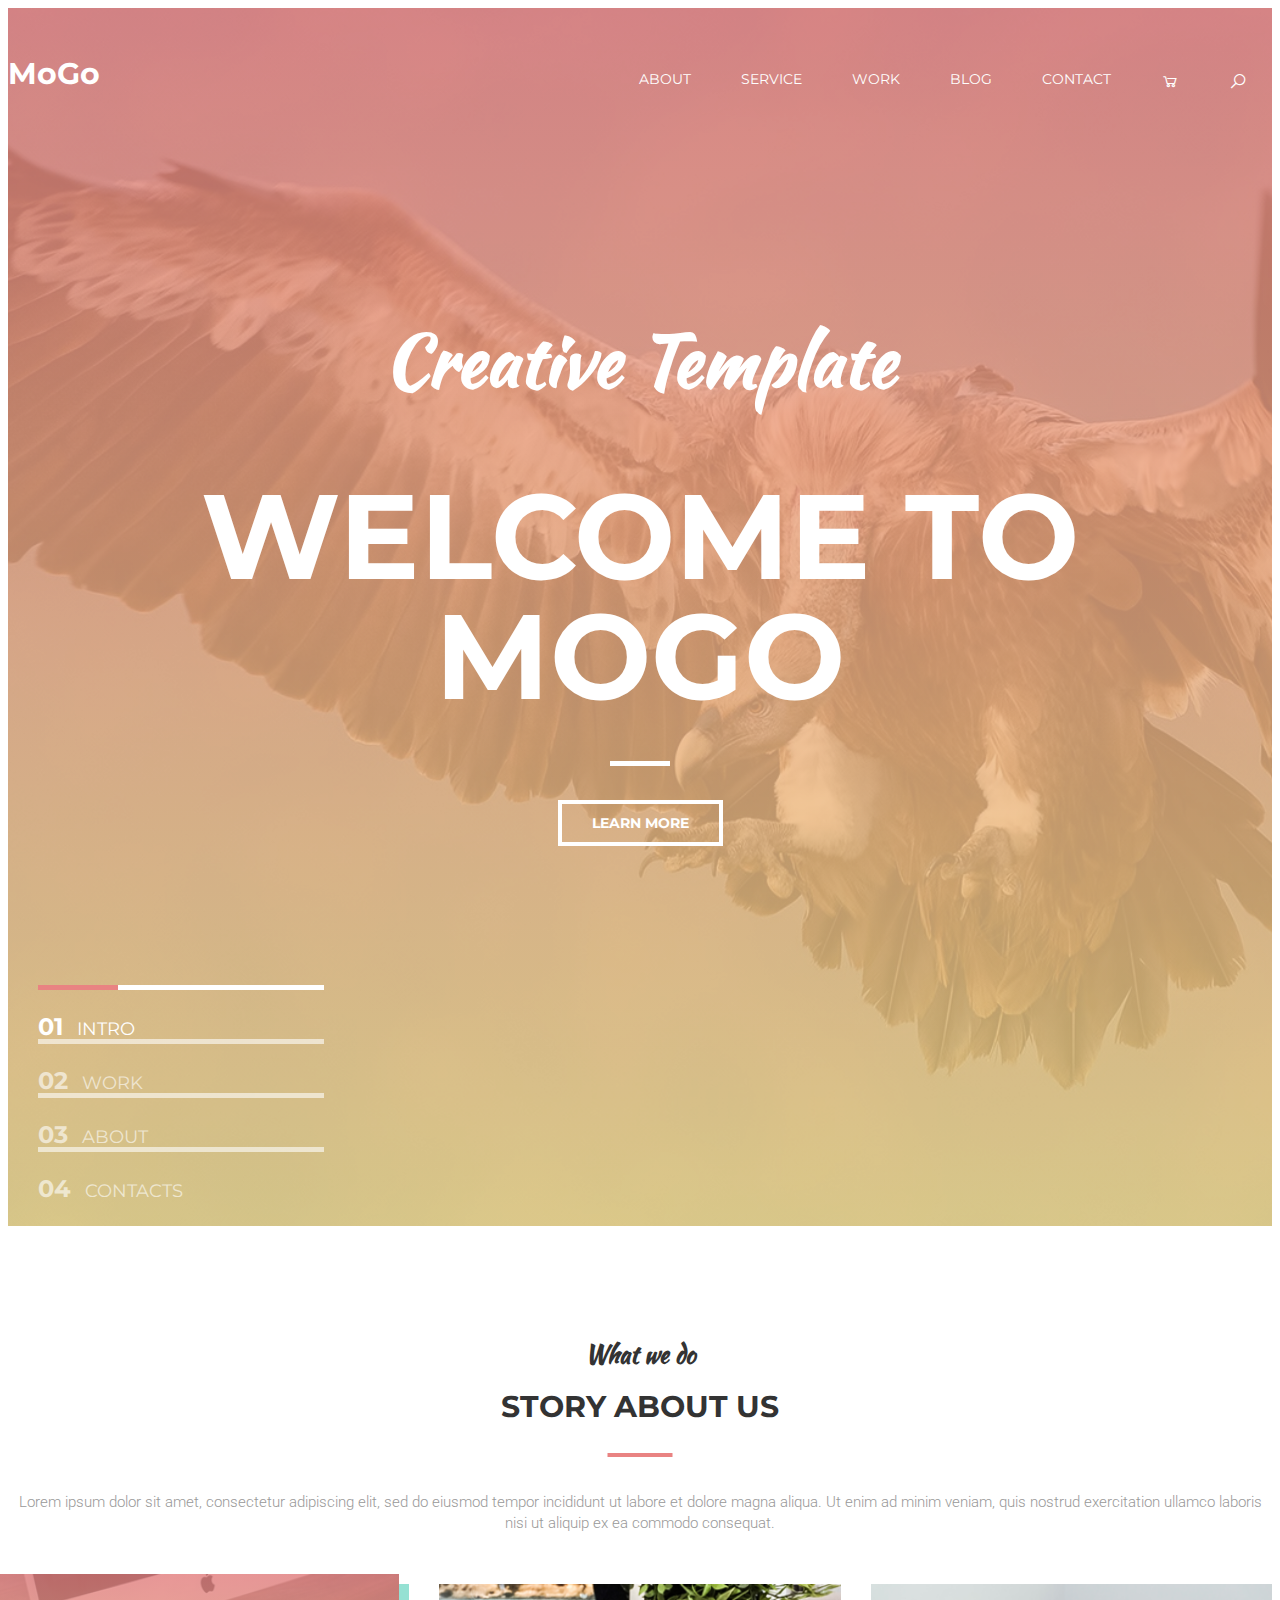
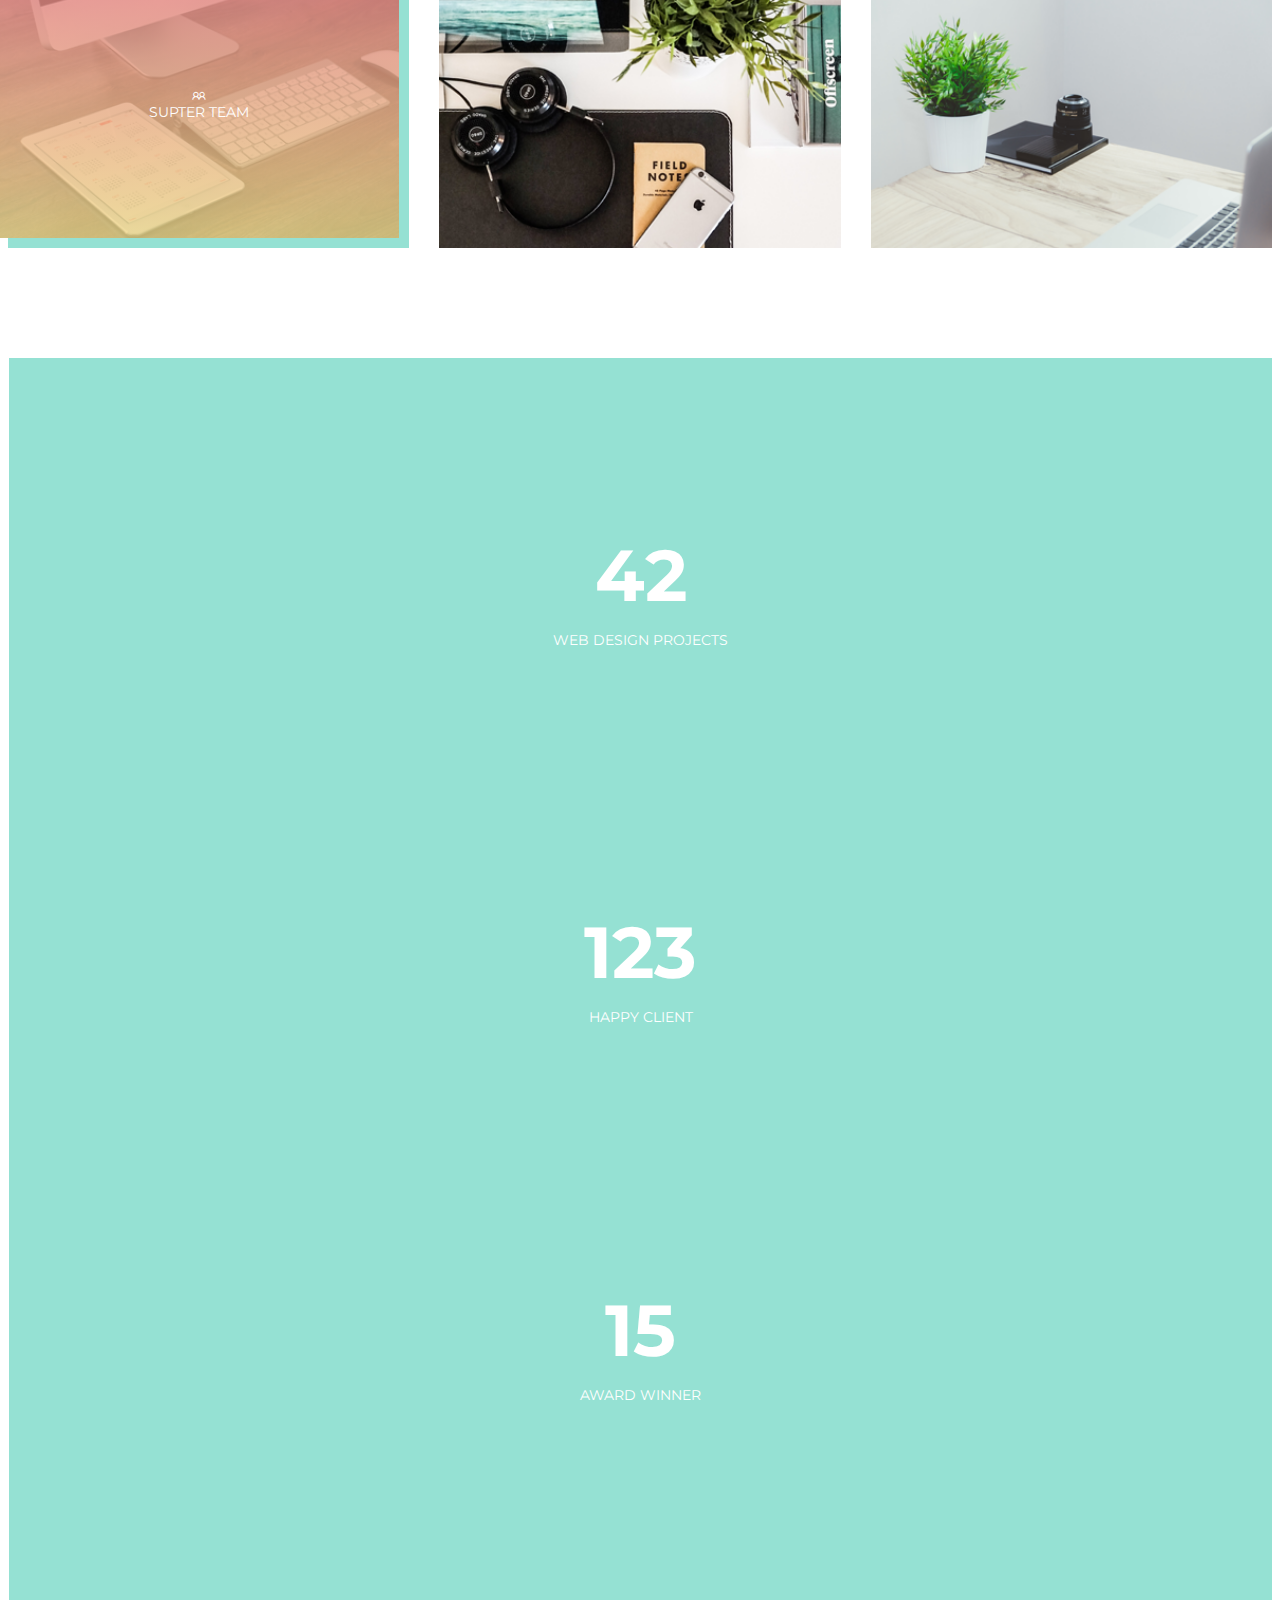
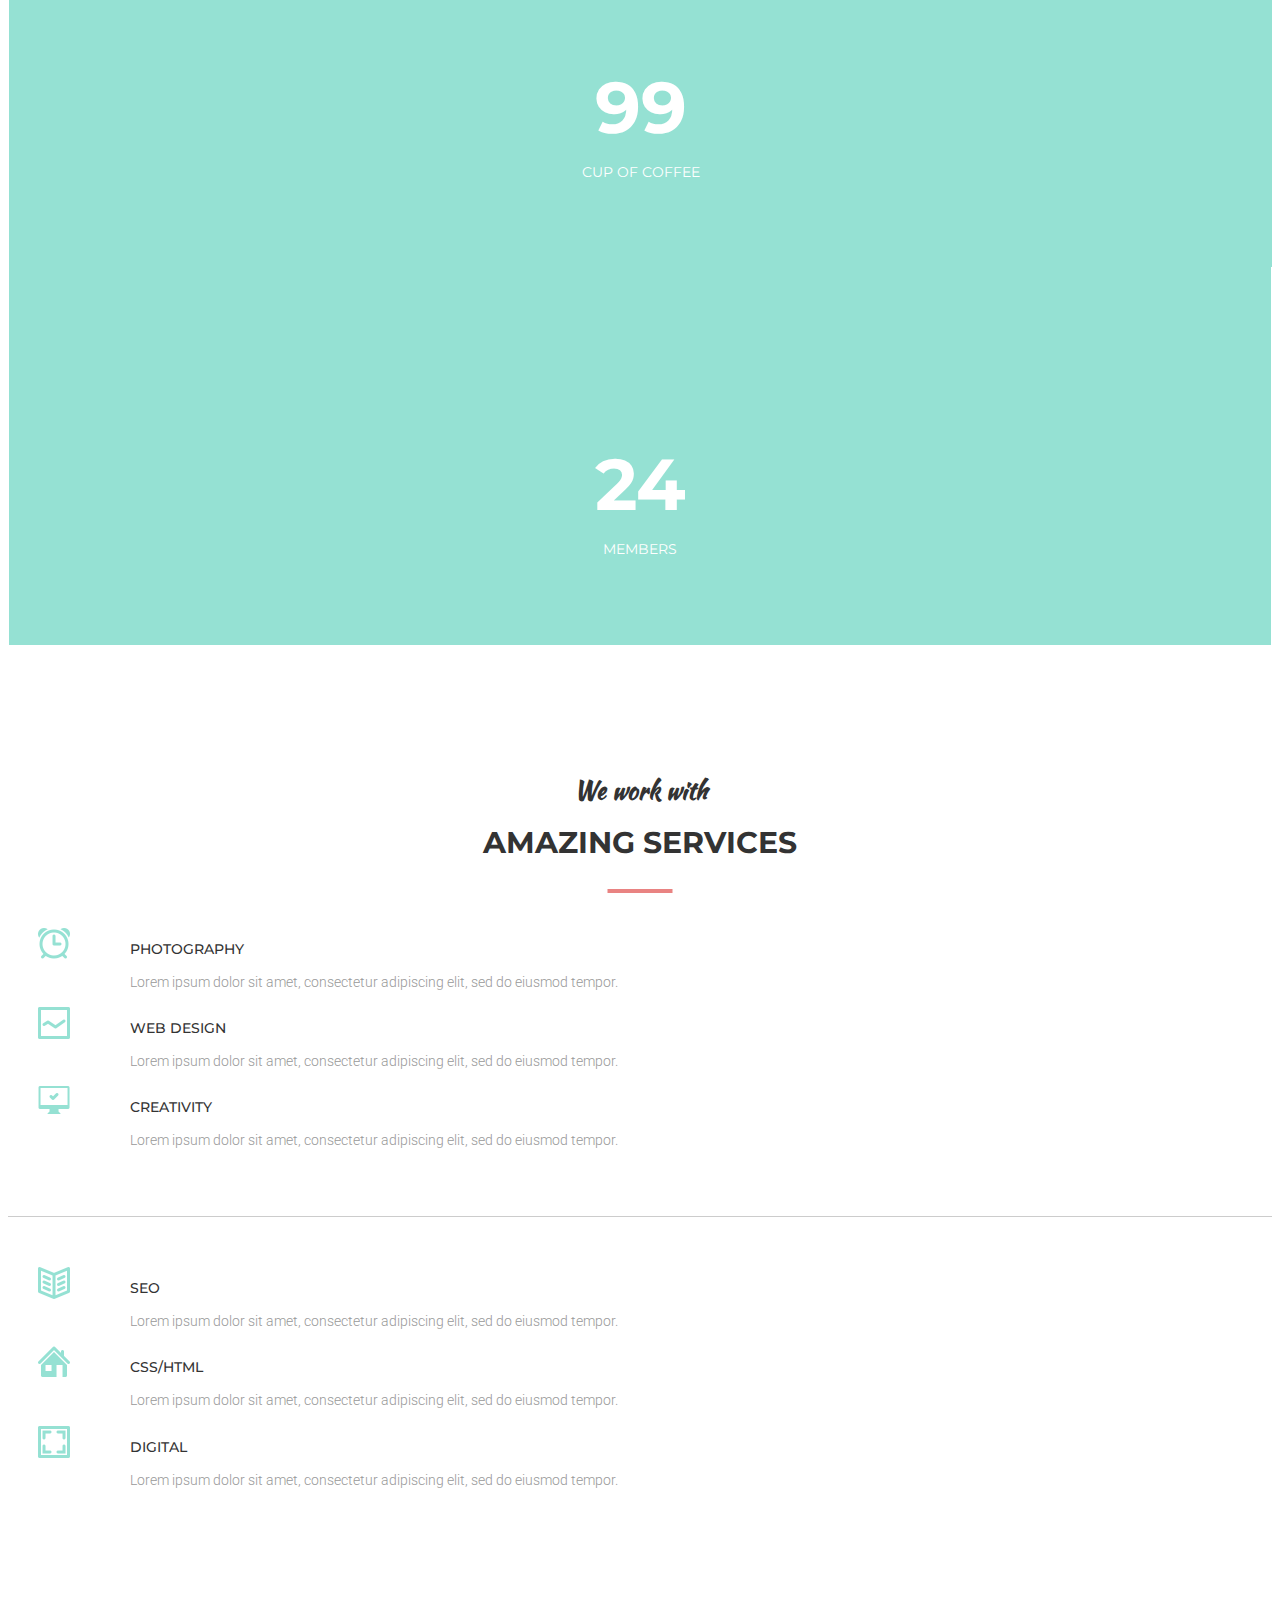
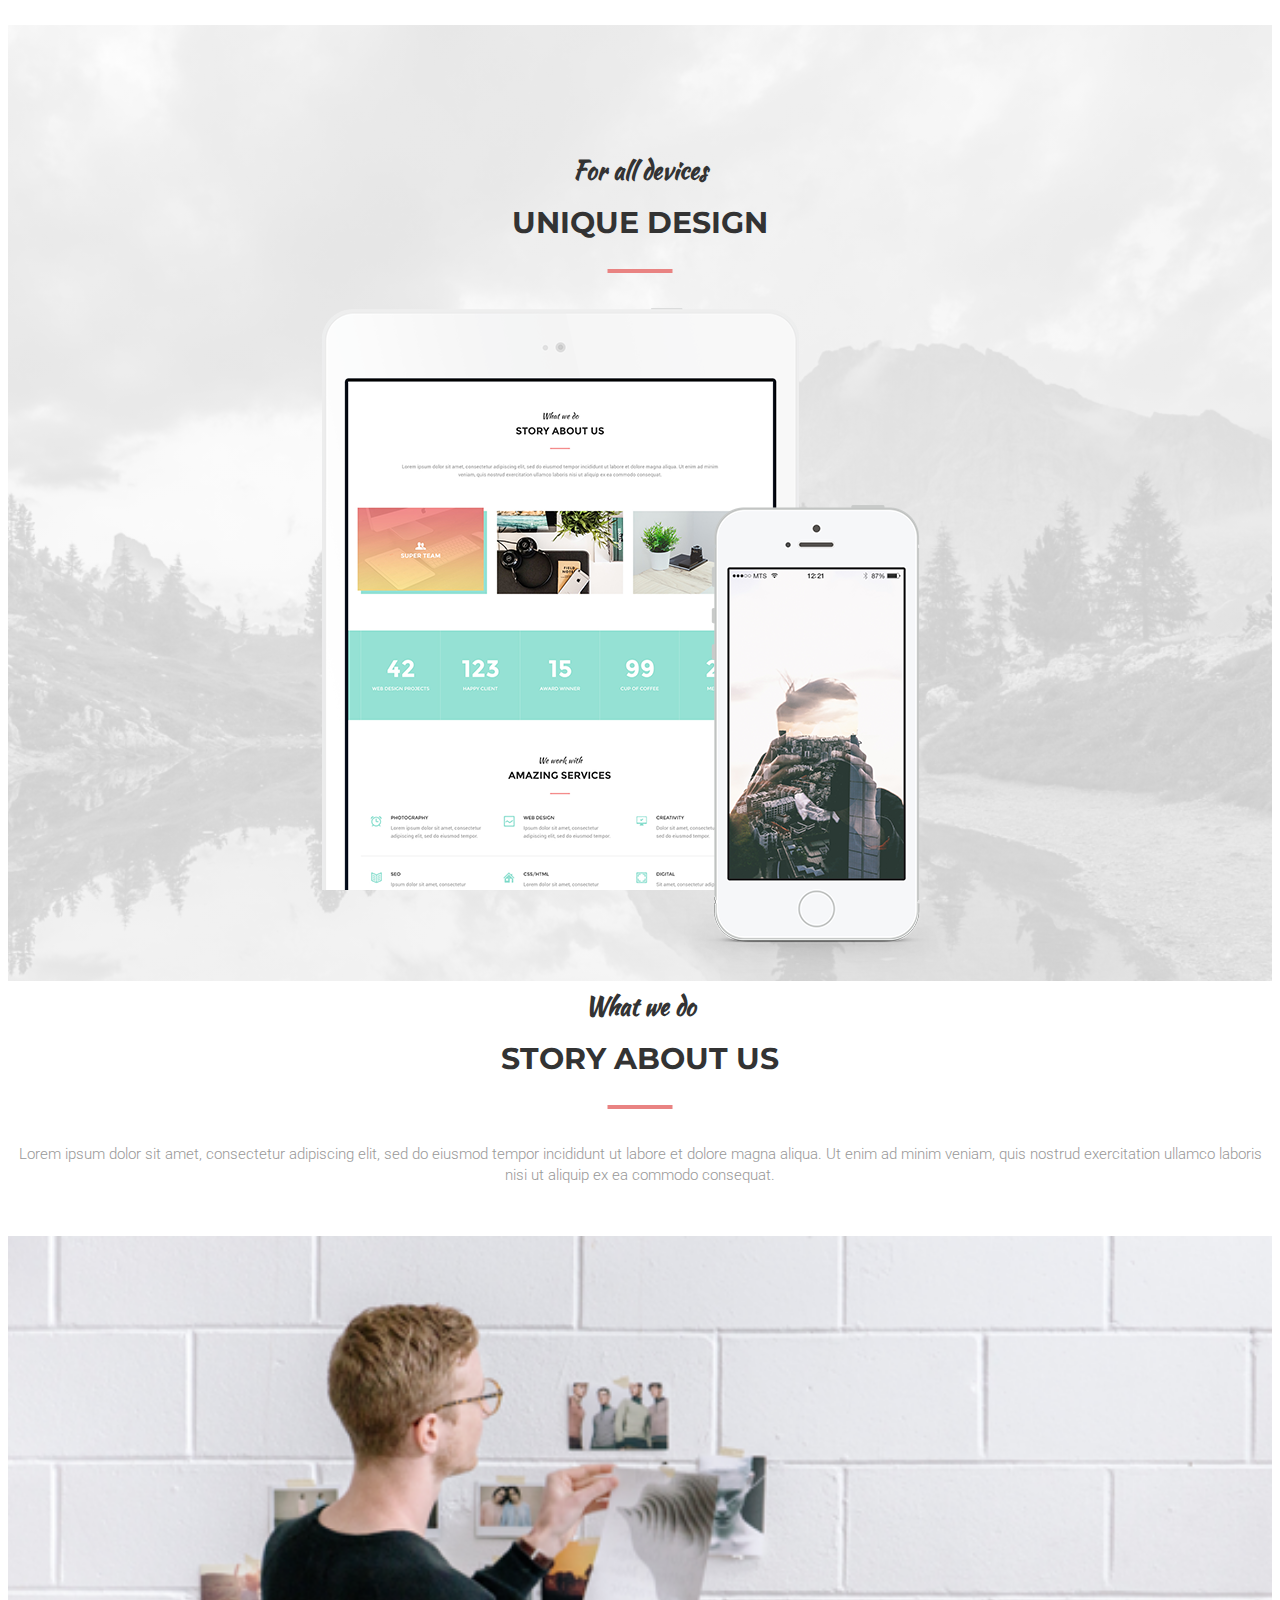
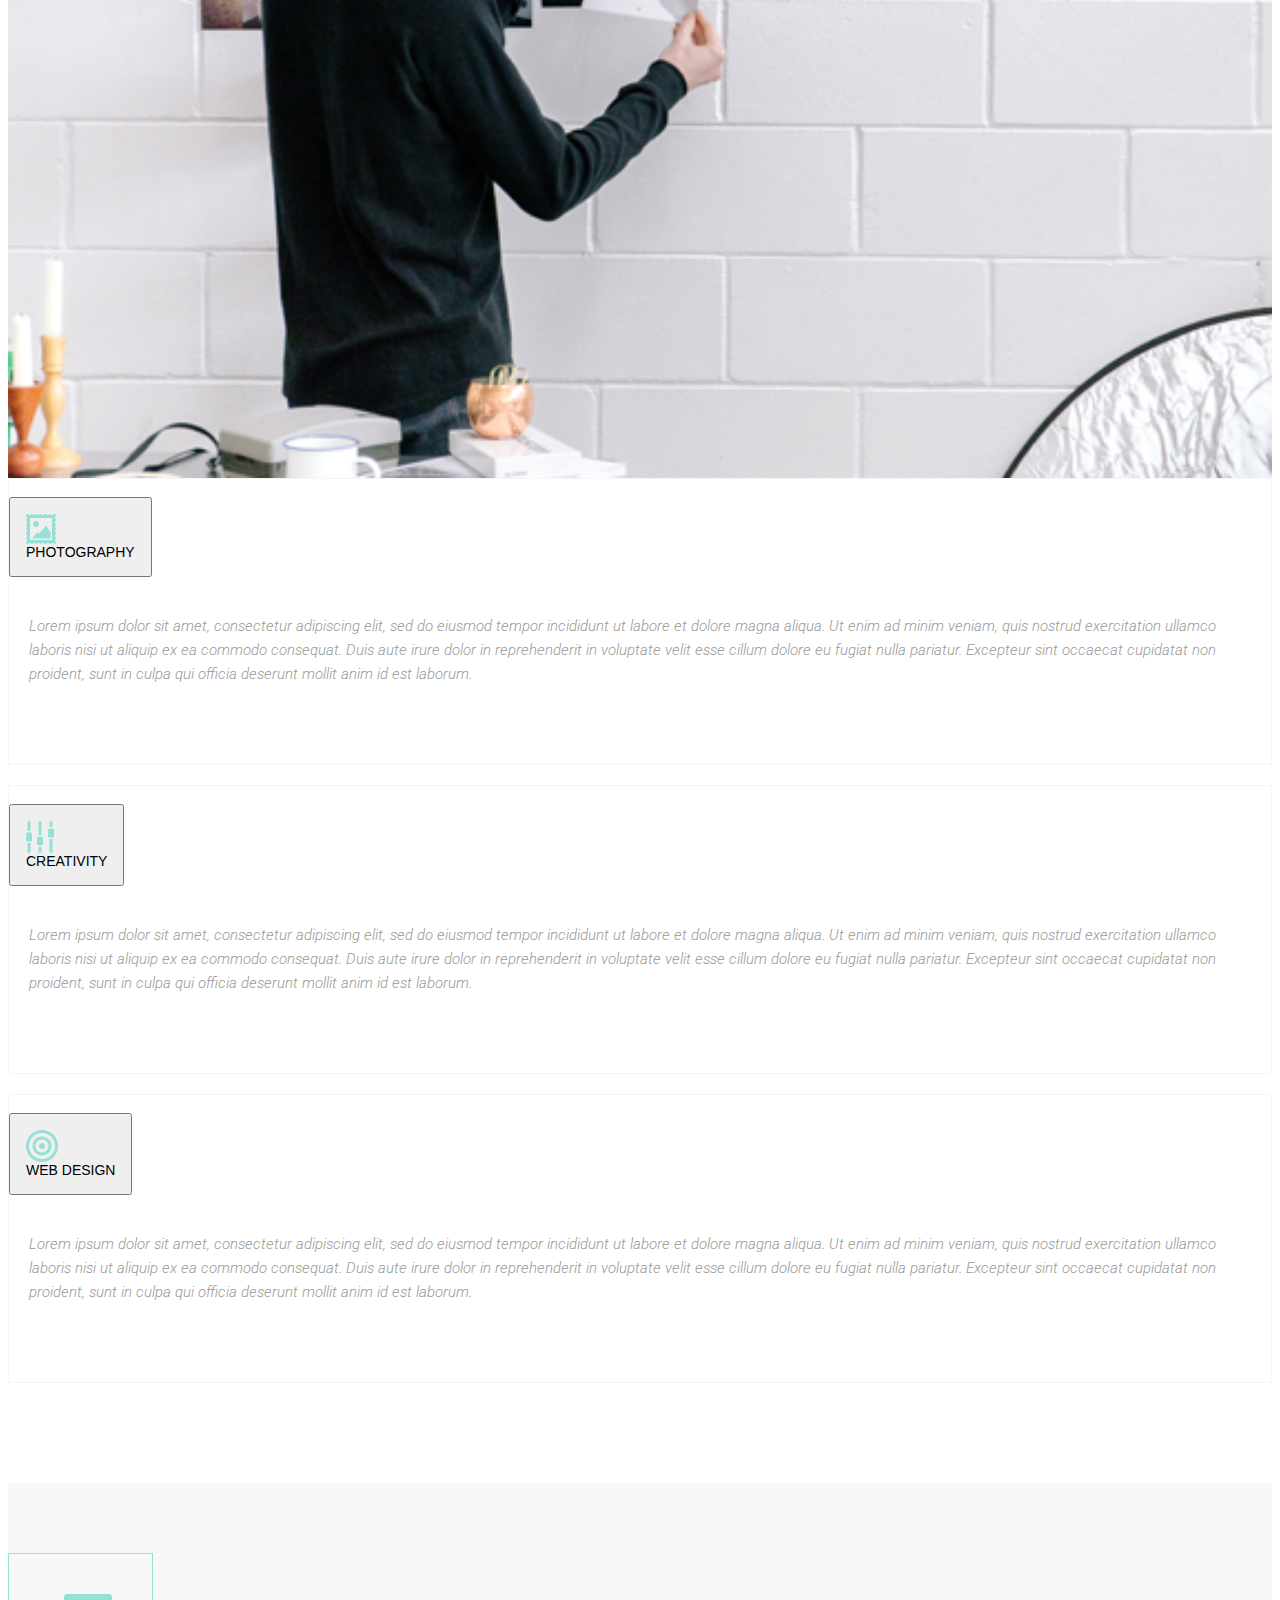
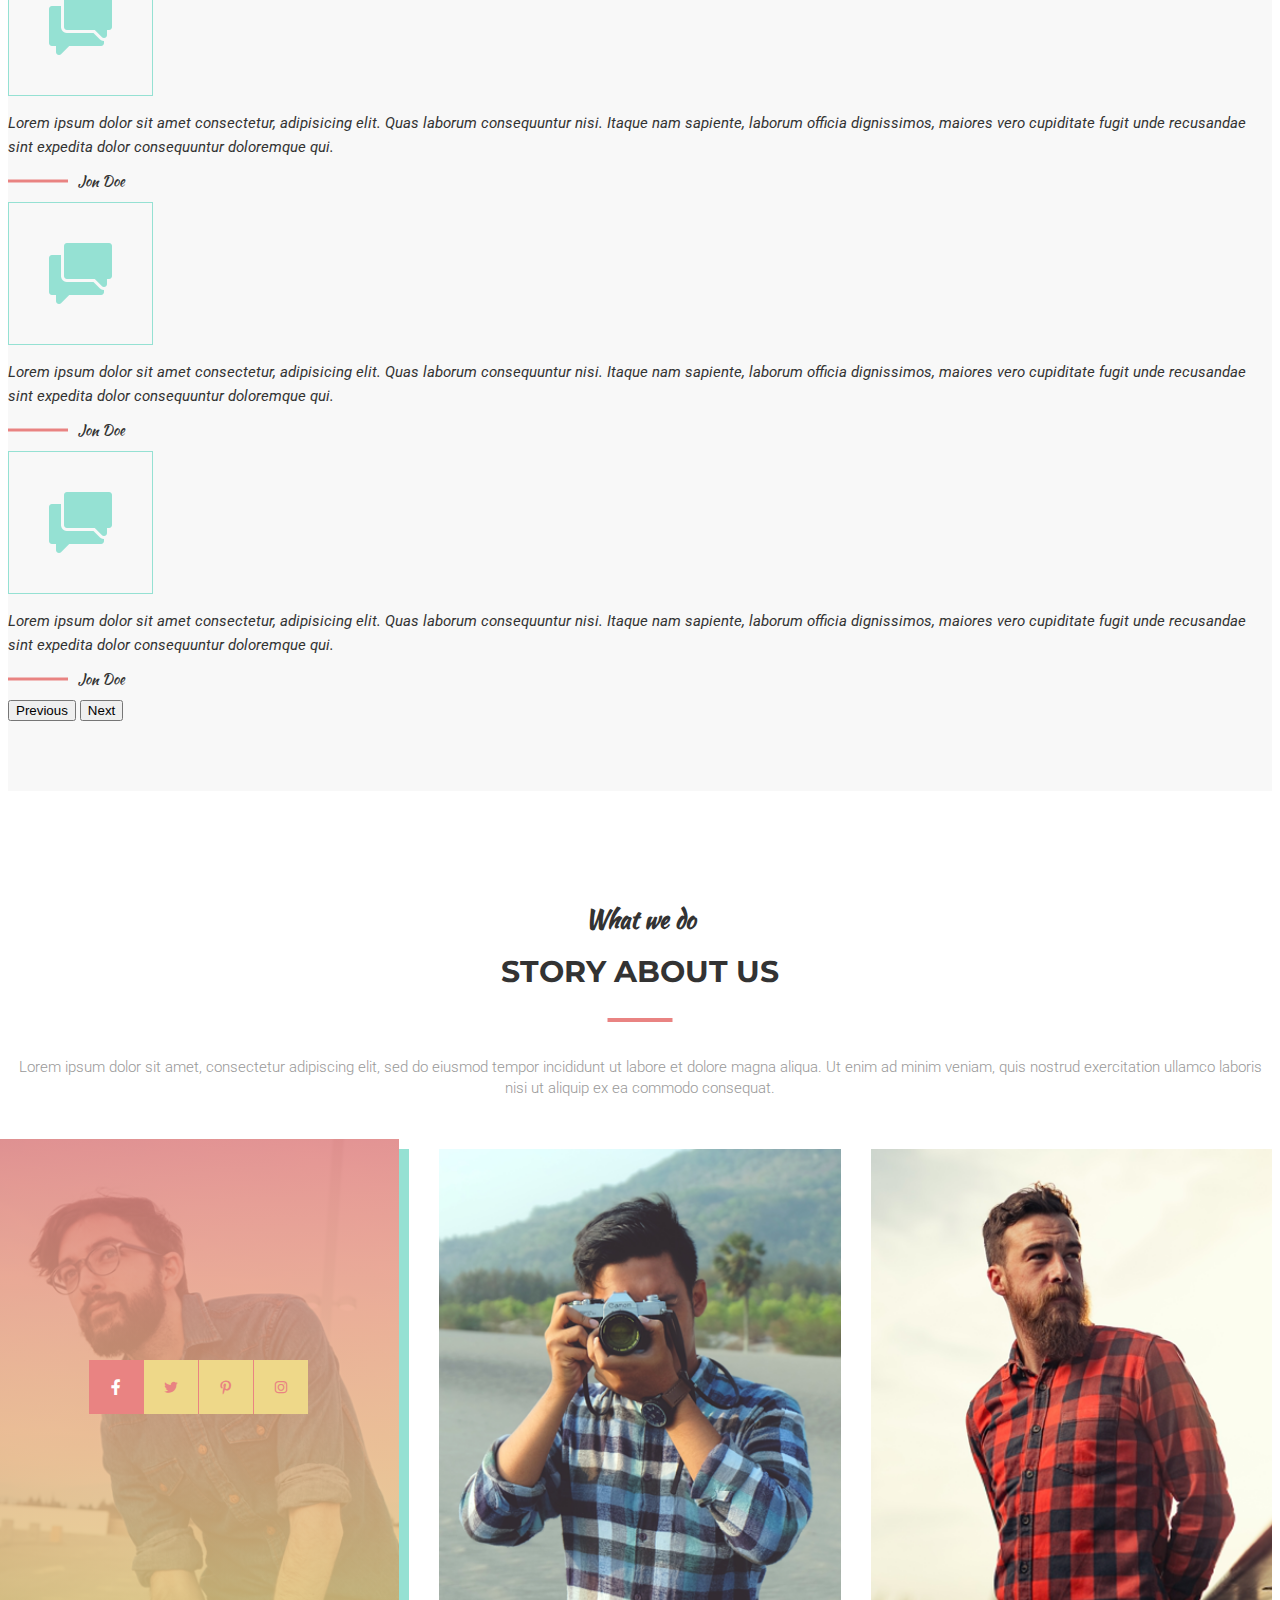
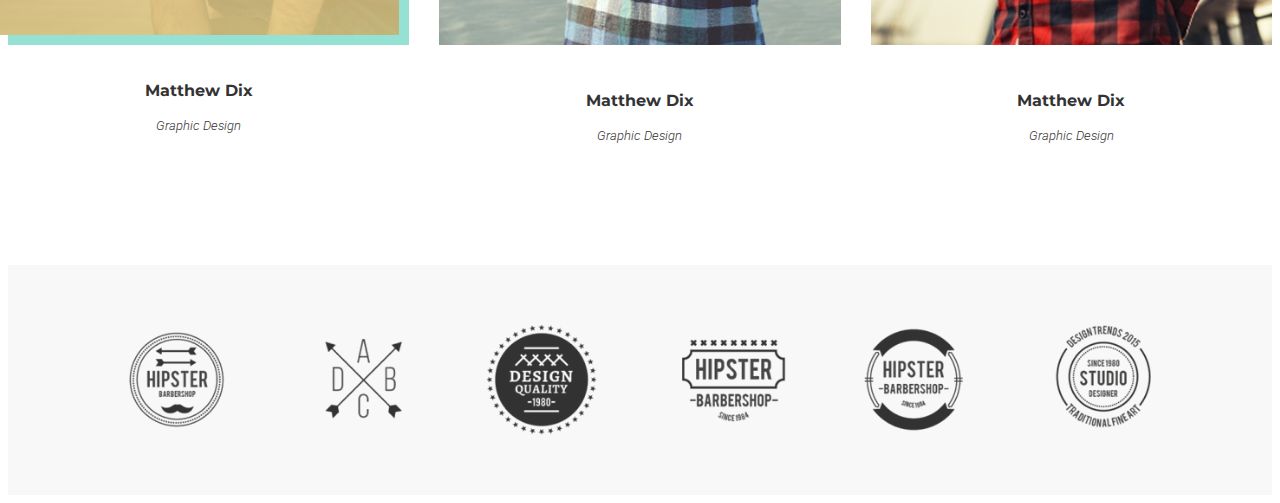
==== index.html @ 2b2f1c8b "CSS HTML, CSS block Brand" ====
<!DOCTYPE html>
<html lang="en">
  <head>
    <title>Welcome to Mogo Template</title>
    <!-- Required meta tags -->
    <meta charset="utf-8" />
    <meta
      name="viewport"
      content="width=device-width, initial-scale=1, shrink-to-fit=no"
    />
    <!-- Bootstrap CSS v5.0.2 -->
    <link
      rel="stylesheet"
      href="https://cdn.jsdelivr.net/npm/bootstrap@5.0.2/dist/css/bootstrap.min.css"
      integrity="sha384-EVSTQN3/azprG1Anm3QDgpJLIm9Nao0Yz1ztcQTwFspd3yD65VohhpuuCOmLASjC"
      crossorigin="anonymous"
    />

    <!-- Custom Css -->
    <link rel="stylesheet" href="./assets/css/base.css" />
    <link rel="stylesheet" href="./assets/css/main.css" />
    <link rel="stylesheet" href="./assets/css/responsive.css" />
    <link rel="stylesheet" href="./assets/fonts/css/line-awesome.min.css" />

    <!-- Google font -->
    <link
      href="https://fonts.googleapis.com/css2?family=Kaushan+Script&amp;family=Montserrat:wght@400;500;700&amp;family=Roboto:wght@300&amp;display=swap"
      rel="stylesheet"
    />
  </head>
  <body>
    <header class="header">
      <div class="container">
        <div class="header__top">
          <a class="header__logo" href="index.html">MoGo</a
          ><i class="fa fa-bars header-toggle"></i>
          <ul class="header__menu">
            <li class="header__menu-item">
              <a href="#" class="header__menu-link">About</a>
            </li>
            <li class="header__menu-item">
              <a href="#" class="header__menu-link">Service</a>
            </li>
            <li class="header__menu-item">
              <a href="#" class="header__menu-link">Work</a>
            </li>
            <li class="header__menu-item">
              <a href="#" class="header__menu-link">Blog</a>
            </li>
            <li class="header__menu-item">
              <a href="#" class="header__menu-link">Contact</a>
            </li>
            <li class="header__menu-item">
              <a class="header__menu-icon" href="#"
                ><i class="las la-shopping-cart"></i
              ></a>
            </li>
            <li class="header__menu-item">
              <a class="header__menu-icon" href="#"
                ><i class="las la-search"></i
              ></a>
            </li>
          </ul>
        </div>

        <div class="header__main">
          <div class="row">
            <div class="col col-md-8 offset-md-2">
              <h2 class="header__main-caption">Creative Template</h2>
              <h1 class="header__main-title">Welcome to MoGo</h1>
              <a class="btn btn-outline-primary header__main-more" href="#"
                >Learn more</a
              >
            </div>
          </div>
        </div>

        <div class="header__bottom">
          <div class="row">
            <div
              class="
                col col-md-3
                header__bottom-item header__bottom-item--active
              "
            >
              <span class="header__bottom-number">01</span>
              <span class="header__bottom-text">Intro</span>
            </div>
            <div class="col col-md-3 header__bottom-item">
              <span class="header__bottom-number">02</span>
              <span class="header__bottom-text">Work</span>
            </div>
            <div class="col col-md-3 header__bottom-item">
              <span class="header__bottom-number">03</span>
              <span class="header__bottom-text">About</span>
            </div>
            <div class="col col-md-3 header__bottom-item">
              <span class="header__bottom-number">04</span>
              <span class="header__bottom-text">Contacts</span>
            </div>
          </div>
        </div>
      </div>
    </header>

    <!-- Begin About -->
    <section class="about">
      <div class="container">
        <div class="row">
          <div class="col col-md-8 offset-md-2">
            <div class="block">
              <h3 class="block__caption">What we do</h3>
              <h2 class="block__title">Story about us</h2>
              <p class="block__desc">
                Lorem ipsum dolor sit amet, consectetur adipiscing elit, sed do
                eiusmod tempor incididunt ut labore et dolore magna aliqua. Ut
                enim ad minim veniam, quis nostrud exercitation ullamco laboris
                nisi ut aliquip ex ea commodo consequat.
              </p>
            </div>
          </div>
        </div>

        <div class="about__list">
          <div class="about__item about__item--active">
            <img
              src="./assets/images/img-about1.png"
              alt="About"
              class="about__item-image img-fluid"
            />
            <div class="about__item-content">
              <i class="about__item-icon las la-user-friends"></i>
              <span class="about__item-title">Supter Team</span>
            </div>
          </div>
          <div class="about__item">
            <img
              src="./assets/images/img-about2.png"
              alt="About"
              class="about__item-image img-fluid"
            />
            <div class="about__item-content">
              <i class="about__item-icon las la-heart"></i>
              <span class="about__item-title">Supter Team</span>
            </div>
          </div>
          <div class="about__item">
            <img
              src="./assets/images/img-about3.png"
              alt="About"
              class="about__item-image img-fluid"
            />
            <div class="about__item-content">
              <i class="about__item-icon las la-grin-hearts"></i>
              <span class="about__item-title">Supter Team</span>
            </div>
          </div>
        </div>
      </div>
    </section>
    <!-- End -->

    <!-- Begin Number -->
    <div class="number">
      <div class="container">
        <div class="row gx-0">
          <div class="col number__item">
            <h4 class="number__item-count">42</h4>
            <span class="number__item-text">Web Design Projects</span>
          </div>
          <div class="col number__item">
            <h4 class="number__item-count">123</h4>
            <span class="number__item-text">Happy client</span>
          </div>
          <div class="col number__item">
            <h4 class="number__item-count">15</h4>
            <span class="number__item-text">Award winner</span>
          </div>
          <div class="col number__item">
            <h4 class="number__item-count">99</h4>
            <span class="number__item-text">Cup of coffee</span>
          </div>
          <div class="col number__item">
            <h4 class="number__item-count">24</h4>
            <span class="number__item-text">Members</span>
          </div>
        </div>
      </div>
    </div>
    <!-- End -->

    <!-- Begin Service -->
    <div class="service">
      <div class="container">
        <div class="row">
          <div class="col col-md-8 offset-md-2">
            <div class="block">
              <h3 class="block__caption">We work with</h3>
              <h2 class="block__title">Amazing Services</h2>
            </div>
          </div>
        </div>

        <div class="service__wrap">
          <div class="row gx-3 service__list">
            <div class="col col-md-4 service__item">
              <div>
                <img
                  src="./assets/images/img-service-icon1.png"
                  alt="Service"
                  class="service__item-image"
                />
              </div>
              <div class="service__item-info">
                <h3 class="service__item-title">Photography</h3>
                <p class="service__item-desc">
                  Lorem ipsum dolor sit amet, consectetur adipiscing elit, sed
                  do eiusmod tempor.
                </p>
              </div>
            </div>
            <div class="col col-md-4 service__item">
              <div>
                <img
                  src="./assets/images/img-service-icon2.png"
                  alt="Service"
                  class="service__item-image"
                />
              </div>
              <div class="service__item-info">
                <h3 class="service__item-title">Web Design</h3>
                <p class="service__item-desc">
                  Lorem ipsum dolor sit amet, consectetur adipiscing elit, sed
                  do eiusmod tempor.
                </p>
              </div>
            </div>
            <div class="col col-md-4 service__item">
              <div>
                <img
                  src="./assets/images/img-service-icon3.png"
                  alt="Service"
                  class="service__item-image"
                />
              </div>
              <div class="service__item-info">
                <h3 class="service__item-title">Creativity</h3>
                <p class="service__item-desc">
                  Lorem ipsum dolor sit amet, consectetur adipiscing elit, sed
                  do eiusmod tempor.
                </p>
              </div>
            </div>
          </div>

          <div class="row gx-3 service__list">
            <div class="col col-md-4 service__item">
              <div>
                <img
                  src="./assets/images/img-service-icon4.png"
                  alt="Service"
                  class="service__item-image"
                />
              </div>
              <div class="service__item-info">
                <h3 class="service__item-title">Seo</h3>
                <p class="service__item-desc">
                  Lorem ipsum dolor sit amet, consectetur adipiscing elit, sed
                  do eiusmod tempor.
                </p>
              </div>
            </div>
            <div class="col col-md-4 service__item">
              <div>
                <img
                  src="./assets/images/img-service-icon5.png"
                  alt="Service"
                  class="service__item-image"
                />
              </div>
              <div class="service__item-info">
                <h3 class="service__item-title">Css/Html</h3>
                <p class="service__item-desc">
                  Lorem ipsum dolor sit amet, consectetur adipiscing elit, sed
                  do eiusmod tempor.
                </p>
              </div>
            </div>
            <div class="col col-md-4 service__item">
              <div>
                <img
                  src="./assets/images/img-service-icon6.png"
                  alt="Service"
                  class="service__item-image"
                />
              </div>
              <div class="service__item-info">
                <h3 class="service__item-title">Digital</h3>
                <p class="service__item-desc">
                  Lorem ipsum dolor sit amet, consectetur adipiscing elit, sed
                  do eiusmod tempor.
                </p>
              </div>
            </div>
          </div>
        </div>
      </div>
    </div>
    <!-- End -->

    <!-- Begin Device -->
    <div class="device">
      <div class="container">
        <div class="row">
          <div class="col col-md-8 offset-md-2">
            <div class="block">
              <h3 class="block__caption">For all devices</h3>
              <h2 class="block__title">UNIQUE DESIGN</h2>
            </div>
          </div>
        </div>

        <div class="row">
          <div class="device__media">
            <img
              src="./assets/images/img-devices.png"
              alt="Device"
              class="device__image"
            />
          </div>
        </div>
      </div>
    </div>
    <!-- End -->

    <!-- Begin We do -->
    <div class="wedo">
      <div class="container">
        <div class="row gy-0">
          <div class="col col-md-8 offset-md-2">
            <div class="block">
              <h3 class="block__caption">What we do</h3>
              <h2 class="block__title">Story about us</h2>
              <p class="block__desc">
                Lorem ipsum dolor sit amet, consectetur adipiscing elit, sed do
                eiusmod tempor incididunt ut labore et dolore magna aliqua. Ut
                enim ad minim veniam, quis nostrud exercitation ullamco laboris
                nisi ut aliquip ex ea commodo consequat.
              </p>
            </div>
          </div>
        </div>

        <div class="row gx-5">
          <div class="col col-md-6">
            <img
              src="./assets/images/img-wedo.png"
              alt=""
              class="wedo__image"
            />
          </div>
          <div class="col col-md-6 wedo__body">
            <div class="wedo__item">
              <div class="accordion" id="accordionExample">
                <div class="accordion-item">
                  <h2 class="accordion-header" id="headingOne">
                    <button
                      class="accordion-button"
                      type="button"
                      data-bs-toggle="collapse"
                      data-bs-target="#collapseOne"
                      aria-expanded="true"
                      aria-controls="collapseOne"
                    >
                      <img
                        src="./assets/images/img-wedo-icon1.png"
                        alt="We do"
                        class="wedo__item-icon"
                      />
                      Photography
                    </button>
                  </h2>
                  <div
                    id="collapseOne"
                    class="accordion-collapse collapse show"
                    aria-labelledby="headingOne"
                    data-bs-parent="#accordionExample"
                  >
                    <div class="accordion-body">
                      Lorem ipsum dolor sit amet, consectetur adipiscing elit,
                      sed do eiusmod tempor incididunt ut labore et dolore magna
                      aliqua. Ut enim ad minim veniam, quis nostrud exercitation
                      ullamco laboris nisi ut aliquip ex ea commodo consequat.
                      Duis aute irure dolor in reprehenderit in voluptate velit
                      esse cillum dolore eu fugiat nulla pariatur. Excepteur
                      sint occaecat cupidatat non proident, sunt in culpa qui
                      officia deserunt mollit anim id est laborum.
                    </div>
                  </div>
                </div>
                <div class="accordion-item">
                  <h2 class="accordion-header" id="headingTwo">
                    <button
                      class="accordion-button collapsed"
                      type="button"
                      data-bs-toggle="collapse"
                      data-bs-target="#collapseTwo"
                      aria-expanded="false"
                      aria-controls="collapseTwo"
                    >
                      <img
                        src="./assets/images/img-wedo-icon2.png"
                        alt="We do"
                        class="wedo__item-icon"
                      />
                      Creativity
                    </button>
                  </h2>
                  <div
                    id="collapseTwo"
                    class="accordion-collapse collapse"
                    aria-labelledby="headingTwo"
                    data-bs-parent="#accordionExample"
                  >
                    <div class="accordion-body">
                      Lorem ipsum dolor sit amet, consectetur adipiscing elit,
                      sed do eiusmod tempor incididunt ut labore et dolore magna
                      aliqua. Ut enim ad minim veniam, quis nostrud exercitation
                      ullamco laboris nisi ut aliquip ex ea commodo consequat.
                      Duis aute irure dolor in reprehenderit in voluptate velit
                      esse cillum dolore eu fugiat nulla pariatur. Excepteur
                      sint occaecat cupidatat non proident, sunt in culpa qui
                      officia deserunt mollit anim id est laborum.
                    </div>
                  </div>
                </div>
                <div class="accordion-item">
                  <h2 class="accordion-header" id="headingThree">
                    <button
                      class="accordion-button collapsed"
                      type="button"
                      data-bs-toggle="collapse"
                      data-bs-target="#collapseThree"
                      aria-expanded="false"
                      aria-controls="collapseThree"
                    >
                      <img
                        src="./assets/images/img-wedo-icon3.png"
                        alt="We do"
                        class="wedo__item-icon"
                      />
                      Web design
                    </button>
                  </h2>
                  <div
                    id="collapseThree"
                    class="accordion-collapse collapse"
                    aria-labelledby="headingThree"
                    data-bs-parent="#accordionExample"
                  >
                    <div class="accordion-body">
                      Lorem ipsum dolor sit amet, consectetur adipiscing elit,
                      sed do eiusmod tempor incididunt ut labore et dolore magna
                      aliqua. Ut enim ad minim veniam, quis nostrud exercitation
                      ullamco laboris nisi ut aliquip ex ea commodo consequat.
                      Duis aute irure dolor in reprehenderit in voluptate velit
                      esse cillum dolore eu fugiat nulla pariatur. Excepteur
                      sint occaecat cupidatat non proident, sunt in culpa qui
                      officia deserunt mollit anim id est laborum.
                    </div>
                  </div>
                </div>
              </div>
            </div>
          </div>
        </div>
      </div>
    </div>
    <!-- End -->

    <!-- Begin Quote -->
    <div class="quote">
      <div class="container">
        <div
          id="carouselExampleControls"
          class="carousel slide"
          data-bs-ride="carousel"
        >
          <div class="carousel-inner">
            <div class="carousel-item active">
              <!-- <img src="./assets/images/img-header-bg.jpg" class="d-block w-100" alt="..." /> -->
              <div class="row">
                <div class="col col-md-2 offset-md-2 quote__item-media">
                  <img
                    src="./assets/images/img-quote.png"
                    alt=""
                    class="quote__item-image"
                  />
                </div>
                <div class="col col-md-6">
                  <p class="quote__item-text">
                    Lorem ipsum dolor sit amet consectetur, adipisicing elit.
                    Quas laborum consequuntur nisi. Itaque nam sapiente, laborum
                    officia dignissimos, maiores vero cupiditate fugit unde
                    recusandae sint expedita dolor consequuntur doloremque qui.
                  </p>
                  <p class="quote__item-customer">Jon Doe</p>
                </div>
              </div>
            </div>
            <div class="carousel-item">
              <div class="row">
                <div class="col col-md-2 offset-md-2 quote__item-media">
                  <img
                    src="./assets/images/img-quote.png"
                    alt=""
                    class="quote__item-image"
                  />
                </div>
                <div class="col col-md-6">
                  <p class="quote__item-text">
                    Lorem ipsum dolor sit amet consectetur, adipisicing elit.
                    Quas laborum consequuntur nisi. Itaque nam sapiente, laborum
                    officia dignissimos, maiores vero cupiditate fugit unde
                    recusandae sint expedita dolor consequuntur doloremque qui.
                  </p>
                  <p class="quote__item-customer">Jon Doe</p>
                </div>
              </div>
            </div>
            <div class="carousel-item">
              <div class="row">
                <div class="col col-md-2 offset-md-2 quote__item-media">
                  <img
                    src="./assets/images/img-quote.png"
                    alt=""
                    class="quote__item-image"
                  />
                </div>
                <div class="col col-md-6">
                  <p class="quote__item-text">
                    Lorem ipsum dolor sit amet consectetur, adipisicing elit.
                    Quas laborum consequuntur nisi. Itaque nam sapiente, laborum
                    officia dignissimos, maiores vero cupiditate fugit unde
                    recusandae sint expedita dolor consequuntur doloremque qui.
                  </p>
                  <p class="quote__item-customer">Jon Doe</p>
                </div>
              </div>
            </div>
          </div>
          <button
            class="carousel-control-prev"
            type="button"
            data-bs-target="#carouselExampleControls"
            data-bs-slide="prev"
          >
            <span class="carousel-control-prev-icon" aria-hidden="true"></span>
            <span class="visually-hidden">Previous</span>
          </button>
          <button
            class="carousel-control-next"
            type="button"
            data-bs-target="#carouselExampleControls"
            data-bs-slide="next"
          >
            <span class="carousel-control-next-icon" aria-hidden="true"></span>
            <span class="visually-hidden">Next</span>
          </button>
        </div>
      </div>
    </div>
    <!-- End -->

    <!-- Begin Team -->
    <div class="team">
      <div class="container">
        <div class="row">
          <div class="col col-md-8 offset-md-2">
            <div class="block">
              <h3 class="block__caption">What we do</h3>
              <h2 class="block__title">Story about us</h2>
              <p class="block__desc">
                Lorem ipsum dolor sit amet, consectetur adipiscing elit, sed do
                eiusmod tempor incididunt ut labore et dolore magna aliqua. Ut
                enim ad minim veniam, quis nostrud exercitation ullamco laboris
                nisi ut aliquip ex ea commodo consequat.
              </p>
            </div>
          </div>
        </div>

        <div class="team__list">
          <div class="team__item team__item--active">
            <div class="team__item-media">
              <img
                src="./assets/images/img-team1.png"
                alt="Team"
                class="team__item-image"
              />
              <div class="team__item-social">
                <i class="lab la-facebook-f team__item-icon team__item-icon--active"></i>
                <i class="lab la-twitter team__item-icon"></i>
                <i class="lab la-pinterest-p team__item-icon"></i>
                <i class="lab la-instagram team__item-icon"></i>
              </div>
            </div>
            <div class="team__item-content">
              <h3 class="team__item-author">Matthew Dix</h3>
              <p class="team__item-desc">Graphic Design</p>
            </div>
          </div>
          <div class="team__item">
            <div class="team__item-media">
              <img
                src="./assets/images/img-team2.png"
                alt="Team"
                class="team__item-image"
              />
              <div class="team__item-social">
                <i class="lab la-facebook-f team__item-icon"></i>
                <i class="lab la-twitter team__item-icon"></i>
                <i class="lab la-pinterest-p team__item-icon"></i>
                <i class="lab la-instagram team__item-icon"></i>
              </div>
            </div>
            <div class="team__item-content">
              <h3 class="team__item-author">Matthew Dix</h3>
              <p class="team__item-desc">Graphic Design</p>
            </div>
          </div>
          <div class="team__item">
            <div class="team__item-media">
              <img
                src="./assets/images/img-team3.png"
                alt="Team"
                class="team__item-image"
              />
              <div class="team__item-social">
                <i class="lab la-facebook-f team__item-icon"></i>
                <i class="lab la-twitter team__item-icon"></i>
                <i class="lab la-pinterest-p team__item-icon"></i>
                <i class="lab la-instagram team__item-icon"></i>
              </div>
            </div>
            <div class="team__item-content">
              <h3 class="team__item-author">Matthew Dix</h3>
              <p class="team__item-desc">Graphic Design</p>
            </div>
          </div>
        </div>
      </div>
    </div>
    <!-- End -->

    <!-- Begin Brand -->
    <div class="brand">
      <div class="container">
        <div class="row">
          <div class="brand__media">
            <img src="./assets/images/img-logos.png" alt="Brand" class="brand__image">
          </div>
        </div>
      </div>
    </div>
    <!-- Bootstrap JavaScript Libraries -->
    <script
      src="https://cdn.jsdelivr.net/npm/@popperjs/core@2.9.2/dist/umd/popper.min.js"
      integrity="sha384-IQsoLXl5PILFhosVNubq5LC7Qb9DXgDA9i+tQ8Zj3iwWAwPtgFTxbJ8NT4GN1R8p"
      crossorigin="anonymous"
    ></script>
    <script
      src="https://cdn.jsdelivr.net/npm/bootstrap@5.0.2/dist/js/bootstrap.min.js"
      integrity="sha384-cVKIPhGWiC2Al4u+LWgxfKTRIcfu0JTxR+EQDz/bgldoEyl4H0zUF0QKbrJ0EcQF"
      crossorigin="anonymous"
    ></script>
  </body>
</html>
---- assets/css/base.css ----
:root {
  --primary-color: #e98382;
  --secondary-color: #eed889;
  --third-color: #95e1d3;
  --white-color: #fff;
  --title-color: #333333;
  --text-color: #999999;
  --gray-color: #f8f8f8;
  --gray-dark-color: #cccccc;
  --gray-light-color: #f5f5f5;

  --primary-font: "Montserrat", sans-serif;
  --secondary-font: "Roboto", sans-serif;
  --third-font: "Kaushan Script", cursive;
}

html {
  font-size: 62.5%;
  -webkit-box-sizing: border-box;
  box-sizing: border-box;
}

a {
  text-decoration: none;
}

img {
  display: block;
  max-width: 100%;
}

body {
  font-family: "Montserrat", sans-serif;
  line-height: 1;
  color: var(--title-color);
  font-size: 1.4rem;
}

.block {
  text-align: center;
}

.block__caption {
  font-family: var(--third-font);
  font-size: 2.4rem;
  margin-bottom: 2rem;
}

.block__title {
  font-weight: bold;
  font-size: 3rem;
  text-transform: uppercase;
  margin-bottom: 3.5rem;
  padding-bottom: 3.5rem;
  position: relative;
}

.block__title::after {
  content: "";
  position: absolute;
  left: 50%;
  bottom: 0;
  transform: translateX(-50%);
  width: 6.5rem;
  height: 0.4rem;
  background-color: var(--primary-color);
}

.block__desc {
  color: var(--text-color);
  font-family: var(--secondary-font);
  font-size: 1.5rem;
  line-height: 1.4;
  font-weight: 300;
  margin-bottom: 5rem;
}
---- assets/css/main.css ----
.header {
  min-height: 100rem;
  background: -webkit-gradient(
      linear,
      left top,
      left bottom,
      from(rgba(233, 131, 130, 0.8)),
      to(rgba(238, 216, 137, 0.8))
    ),
    url("../images/img-header-bg.jpg") no-repeat center/cover;
  background: linear-gradient(
      to bottom,
      rgba(233, 131, 130, 0.8),
      rgba(238, 216, 137, 0.8)
    ),
    url("../images/img-header-bg.jpg") no-repeat center/cover;
  color: white;
}

.header__top {
  padding-top: 3rem;
  display: flex;
  justify-content: space-between;
  align-items: baseline;
}

.header__logo {
  font-size: 3rem;
  font-weight: bold;
  color: white;
}

.header__menu {
  list-style: none;
  display: flex;
  padding: 20px 25px;
}

.header__menu-item:not(:first-child) {
  margin-left: 5rem;
}

.header__menu-link {
  text-transform: uppercase;
  color: var(--white-color);
  display: inline-block;
  padding-bottom: 1rem;
  border-bottom: 4px solid transparent;
  transition: all 0.25s linear;
}

.header__menu-link:hover {
  color: var(--secondary-color);
  border-bottom-color: var(--secondary-color);
}

.header__menu-icon {
  color: var(--white-color);
  font-size: 1.8rem;
}

.header__main {
  padding-top: 13rem;
  text-align: center;
  margin: 0 auto;
}

.header__main-caption {
  font-size: 7.2rem;
  font-family: var(--third-font);
  margin-bottom: 2.5rem;
}

.header__main-title {
  font-size: 12rem;
  font-weight: 700;
  text-transform: uppercase;
  padding-bottom: 5rem;
  margin-bottom: 5rem;
  position: relative;
}

.header__main-title::before {
  position: absolute;
  content: "";
  left: 50%;
  bottom: 0;
  transform: translateX(-50%);
  width: 6rem;
  height: 0.5rem;
  background-color: var(--white-color);
}

.header__main-more {
  border: 4px solid var(--white-color);
  text-transform: uppercase;
  padding: 1rem 3rem;
  font-weight: bold;
  font-size: 1.4rem;
  color: var(--white-color);
}

.header__bottom {
  margin-top: 15.5rem;
  padding-bottom: 2.5rem;
}

.header__bottom-item {
  padding-top: 2.5rem;
  border-top: 0.5rem solid var(--white-color);
  width: calc(25% - 30px);
  margin-left: 30px;
  opacity: 0.6;
  position: relative;
  cursor: pointer;
  transition: opacity 0.2s linear;
}

.header__bottom-item::before {
  position: absolute;
  content: "";
  top: -0.5rem;
  left: 0;
  width: 8rem;
  height: 0.5rem;
  opacity: 0;
  background-color: var(--primary-color);
  transition: opacity 0.2s linear;
}

.header__bottom-item--active.header__bottom-item::before {
  opacity: 1;
}

.header__bottom-item.header__bottom-item--active,
.header__bottom-item:hover,
.header__bottom-item:hover::before {
  opacity: 1;
}

.header__bottom-number {
  font-size: 2.4rem;
  font-weight: bold;
}

.header__bottom-text {
  margin-left: 1rem;
  text-transform: uppercase;
  font-size: 1.8rem;
}

/* CSS About */
.about {
  padding: 9.3rem 0 11rem;
}

.about__list {
  display: flex;
  flex-wrap: wrap;
  margin-left: -3rem;
}

.about__item {
  margin-left: 3rem;
  width: calc(33.333% - 3rem);
  position: relative;
  z-index: 1;
  transition: transform 0.25s linear;
  cursor: pointer;
}

.about__item:hover,
.about__item.about__item--active {
  transform: translate(-1rem, -1rem);
}

.about__item:hover .about__item-content,
.about__item.about__item--active .about__item-content {
  opacity: 1;
  visibility: visible;
}

.about__item:hover.about__item::after,
.about__item.about__item--active.about__item::after {
  transform: translate(1rem, 1rem);
}

.about__item-image {
  width: 100%;
  /* object-fit: contain; */
}

.about__item::after {
  content: "";
  position: absolute;
  top: 0;
  left: 0;
  width: 100%;
  height: 100%;
  background-color: var(--third-color);
  transition: transform 0.25s linear;
  z-index: -1;
}

.about__item-content {
  color: var(--white-color);
  text-transform: uppercase;
  opacity: 0;
  visibility: hidden;
  position: absolute;
  top: 0;
  left: 0;
  width: 100%;
  height: 100%;
  display: flex;
  justify-content: center;
  align-items: center;
  flex-direction: column;
  background: linear-gradient(
    to bottom,
    rgba(233, 131, 130, 0.8),
    rgba(238, 216, 137, 0.8)
  );
  line-height: 1.4;
  z-index: 2;
  transition: all 0.25s linear;
}

/* CSS Number */
.number {
  background-color: var(--third-color);
}

.number__item {
  padding: 8.5rem 3.5rem;
  color: var(--white-color);
  border-left: 1px solid var(--white-color);
  text-align: center;
  text-transform: uppercase;
}

.number__item:last-child {
  border-right: 1px solid var(--white-color);
}

.number__item-count {
  font-size: 7.2rem;
  font-weight: bold;
  margin-bottom: 2rem;
}

.number__item-text {
  line-height: 1.4;
}

/* Service */
.service {
  padding: 11rem 0 12rem;
}

.service__list {
  margin-top: 3.5rem;
}

.service__list:first-child {
  border-bottom: 1px solid #cccccc;
  padding-bottom: 5rem;
  margin-bottom: 5rem;
}

.service__item {
  display: flex;
  align-items: flex-start;
}

.service__item-image {
  margin-right: 6rem;
  margin-left: 3rem;
  display: inline-block;
}

.service__item-title {
  font-size: 1.4rem;
  color: var(--title-color);
  font-weight: 500;
  margin-bottom: 1.5rem;
  text-transform: uppercase;
}

.service__item-desc {
  color: var(--text-color);
  line-height: 1.6;
  font-weight: 300;
  font-family: var(--secondary-font);
}

.service__item-info {
  padding-right: 2.7rem;
}

/* CSS Device */
.device {
  padding-top: 11rem;
  background: linear-gradient(
      to bottom,
      rgba(255, 255, 255, 0.8),
      rgba(255, 255, 255, 0.8)
    ),
    url("../images/img-device-bg.png") no-repeat center/cover;
}

.device__media {
  text-align: center;
}

.device__image {
  margin: 0 auto -9rem;
}

/* CSS Wedo */
.wedo {
  padding: 8rem 0;
}

.wedo__image {
  width: 100%;
}

.accordion-item {
  margin-bottom: 2rem;
  border: 1px solid var(--gray-light-color);
}

.accordion-item:not(:first-child) {
  border: 1px solid var(--gray-light-color);
}

.accordion-button {
  font-size: 1.4rem;
  text-transform: uppercase;
  font-weight: 500;
  padding: 1.5rem;
}
.wedo__item-icon {
  margin-right: 1.5rem;
}

.accordion-body {
  color: var(--text-color);
  padding: 2rem;
  font-size: 1.5rem;
  font-style: italic;
  font-family: var(--secondary-font);
  line-height: 1.6;
  font-weight: 300;
  height: 13rem;
  overflow-y: auto;
}

.accordion-body::-webkit-scrollbar {
  width: 0.6rem;
}

.accordion-body::-webkit-scrollbar-track {
  background: var(--gray-light-color);
}

.accordion-body::-webkit-scrollbar-thumb {
  background-color: var(--third-color);
  border-radius: 2rem;
}

/* CSS Quote */
.quote {
  padding: 7rem 0;
  background-color: var(--gray-color);
}

.quote__item-image {
  padding: 40px;
  border: 1px solid var(--third-color);
}

.quote__item-text {
  font-family: var(--secondary-font);
  font-size: 1.5rem;
  line-height: 1.6;
  font-style: italic;
}

.quote__item-customer {
  font-size: 1.4rem;
  font-family: var(--third-font);
  position: relative;
  padding-left: 7rem;
}

.quote__item-customer::before {
  content: "";
  position: absolute;
  top: 50%;
  left: 0rem;
  width: 6rem;
  height: 0.3rem;
  background-color: var(--primary-color);
  transform: translateY(-50%);
}

.carousel-control-prev-icon {
  width: 1rem;
  height: 1.5rem;
  background-image: url("../images/icon-angle-left.png");
}
.carousel-control-next-icon {
  width: 1rem;
  height: 1.5rem;
  background-image: url("../images/icon-angle-right.png");
}

/* CSS Team */
.team {
  padding: 9.3rem 0 11rem;
}

.team__list {
  display: flex;
  flex-wrap: wrap;
  margin-left: -3rem;
}

.team__item {
  width: calc(33.333% - 3rem);
  margin-left: 3rem;
}

.team__item-image {
  width: 100%;
}

.team__item-media {
  position: relative;
}

.team__item-media::after {
  content: "";
  position: absolute;
  top: 0;
  left: 0;
  width: 100%;
  height: 100%;
  background-color: var(--third-color);
  transition: transform 0.25s linear;
  z-index: -1;
}

.team__item-social {
  color: var(--white-color);
  text-transform: uppercase;
  opacity: 0;
  visibility: hidden;
  position: absolute;
  top: 0;
  left: 0;
  width: 100%;
  height: 100%;
  display: flex;
  justify-content: center;
  align-items: center;
  flex-direction: row;
  background: linear-gradient(
    to bottom,
    rgba(233, 131, 130, 0.8),
    rgba(238, 216, 137, 0.8)
  );
  line-height: 1.4;
  z-index: 2;
  transition: all 0.25s linear;
}

.team__item-icon {
  color: var(--primary-color);
  display: inline-block;
  font-size: 1.8rem;
  padding: 18px;
  background-color: var(--secondary-color);
  border-left: 1px solid var(--primary-color);
}

.team__item-icon:first-child {
  border-left: 0;
}

.team__item-icon.team__item-icon--active {
  color: var(--white-color);
  background-color: var(--primary-color);
}

.team__item-content {
  text-align: center;
}

.team__item-author {
  padding-top: 3rem;
}

.team__item-desc {
  font-style: italic;
  font-family: var(--secondary-font);
  font-size: 1.3rem;
  font-weight: 300;
  padding-top: 0.5rem;
}

.team__item:hover,
.team__item.team__item--active {
  transform: translate(-1rem, -1rem);
}

.team__item:hover .team__item-social,
.team__item.team__item--active .team__item-social {
  opacity: 1;
  visibility: visible;
}

.team__item:hover .team__item-media::after,
.team__item.team__item--active .team__item-media::after {
  transform: translate(1rem, 1rem);
}

/* CSS Brand */
.brand {
  padding: 6rem 0;
  background-color: var(--gray-color);
}
.brand__media {
  text-align: center;
}

.brand__image {
  margin: 0 auto;
  height: 11rem;
  width: auto;
}
---- assets/fonts/css/line-awesome.min.css ----
.la,.lab,.lad,.lal,.lar,.las{-moz-osx-font-smoothing:grayscale;-webkit-font-smoothing:antialiased;display:inline-block;font-style:normal;font-variant:normal;text-rendering:auto;line-height:1}.la-lg{font-size:1.33333em;line-height:.75em;vertical-align:-.0667em}.la-xs{font-size:.75em}.la-sm{font-size:.875em}.la-1x{font-size:1em}.la-2x{font-size:2em}.la-3x{font-size:3em}.la-4x{font-size:4em}.la-5x{font-size:5em}.la-6x{font-size:6em}.la-7x{font-size:7em}.la-8x{font-size:8em}.la-9x{font-size:9em}.la-10x{font-size:10em}.la-fw{text-align:center;width:1.25em}.la-ul{list-style-type:none;margin-left:2.5em;padding-left:0}.la-ul>li{position:relative}.la-li{left:-2em;position:absolute;text-align:center;width:2em;line-height:inherit}.la-border{border:solid .08em #eee;border-radius:.1em;padding:.2em .25em .15em}.la-pull-left{float:left}.la-pull-right{float:right}.la.la-pull-left,.lab.la-pull-left,.lal.la-pull-left,.lar.la-pull-left,.las.la-pull-left{margin-right:.3em}.la.la-pull-right,.lab.la-pull-right,.lal.la-pull-right,.lar.la-pull-right,.las.la-pull-right{margin-left:.3em}.la-spin{-webkit-animation:la-spin 2s infinite linear;animation:la-spin 2s infinite linear}.la-pulse{-webkit-animation:la-spin 1s infinite steps(8);animation:la-spin 1s infinite steps(8)}@-webkit-keyframes la-spin{0%{-webkit-transform:rotate(0);transform:rotate(0)}100%{-webkit-transform:rotate(360deg);transform:rotate(360deg)}}@keyframes la-spin{0%{-webkit-transform:rotate(0);transform:rotate(0)}100%{-webkit-transform:rotate(360deg);transform:rotate(360deg)}}.la-rotate-90{-webkit-transform:rotate(90deg);transform:rotate(90deg)}.la-rotate-180{-webkit-transform:rotate(180deg);transform:rotate(180deg)}.la-rotate-270{-webkit-transform:rotate(270deg);transform:rotate(270deg)}.la-flip-horizontal{-webkit-transform:scale(-1,1);transform:scale(-1,1)}.la-flip-vertical{-webkit-transform:scale(1,-1);transform:scale(1,-1)}.la-flip-both,.la-flip-horizontal.la-flip-vertical{-webkit-transform:scale(-1,-1);transform:scale(-1,-1)}:root .la-flip-both,:root .la-flip-horizontal,:root .la-flip-vertical,:root .la-rotate-180,:root .la-rotate-270,:root .la-rotate-90{-webkit-filter:none;filter:none}.la-stack{display:inline-block;height:2em;line-height:2em;position:relative;vertical-align:middle;width:2.5em}.la-stack-1x,.la-stack-2x{left:0;position:absolute;text-align:center;width:100%}.la-stack-1x{line-height:inherit}.la-stack-2x{font-size:2em}.la-inverse{color:#fff}.la-500px:before{content:"\f26e"}.la-accessible-icon:before{content:"\f368"}.la-accusoft:before{content:"\f369"}.la-acquisitions-incorporated:before{content:"\f6af"}.la-ad:before{content:"\f641"}.la-address-book:before{content:"\f2b9"}.la-address-card:before{content:"\f2bb"}.la-adjust:before{content:"\f042"}.la-adn:before{content:"\f170"}.la-adobe:before{content:"\f778"}.la-adversal:before{content:"\f36a"}.la-affiliatetheme:before{content:"\f36b"}.la-air-freshener:before{content:"\f5d0"}.la-airbnb:before{content:"\f834"}.la-algolia:before{content:"\f36c"}.la-align-center:before{content:"\f037"}.la-align-justify:before{content:"\f039"}.la-align-left:before{content:"\f036"}.la-align-right:before{content:"\f038"}.la-alipay:before{content:"\f642"}.la-allergies:before{content:"\f461"}.la-amazon:before{content:"\f270"}.la-amazon-pay:before{content:"\f42c"}.la-ambulance:before{content:"\f0f9"}.la-american-sign-language-interpreting:before{content:"\f2a3"}.la-amilia:before{content:"\f36d"}.la-anchor:before{content:"\f13d"}.la-android:before{content:"\f17b"}.la-angellist:before{content:"\f209"}.la-angle-double-down:before{content:"\f103"}.la-angle-double-left:before{content:"\f100"}.la-angle-double-right:before{content:"\f101"}.la-angle-double-up:before{content:"\f102"}.la-angle-down:before{content:"\f107"}.la-angle-left:before{content:"\f104"}.la-angle-right:before{content:"\f105"}.la-angle-up:before{content:"\f106"}.la-angry:before{content:"\f556"}.la-angrycreative:before{content:"\f36e"}.la-angular:before{content:"\f420"}.la-ankh:before{content:"\f644"}.la-app-store:before{content:"\f36f"}.la-app-store-ios:before{content:"\f370"}.la-apper:before{content:"\f371"}.la-apple:before{content:"\f179"}.la-apple-alt:before{content:"\f5d1"}.la-apple-pay:before{content:"\f415"}.la-archive:before{content:"\f187"}.la-archway:before{content:"\f557"}.la-arrow-alt-circle-down:before{content:"\f358"}.la-arrow-alt-circle-left:before{content:"\f359"}.la-arrow-alt-circle-right:before{content:"\f35a"}.la-arrow-alt-circle-up:before{content:"\f35b"}.la-arrow-circle-down:before{content:"\f0ab"}.la-arrow-circle-left:before{content:"\f0a8"}.la-arrow-circle-right:before{content:"\f0a9"}.la-arrow-circle-up:before{content:"\f0aa"}.la-arrow-down:before{content:"\f063"}.la-arrow-left:before{content:"\f060"}.la-arrow-right:before{content:"\f061"}.la-arrow-up:before{content:"\f062"}.la-arrows-alt:before{content:"\f0b2"}.la-arrows-alt-h:before{content:"\f337"}.la-arrows-alt-v:before{content:"\f338"}.la-artstation:before{content:"\f77a"}.la-assistive-listening-systems:before{content:"\f2a2"}.la-asterisk:before{content:"\f069"}.la-asymmetrik:before{content:"\f372"}.la-at:before{content:"\f1fa"}.la-atlas:before{content:"\f558"}.la-atlassian:before{content:"\f77b"}.la-atom:before{content:"\f5d2"}.la-audible:before{content:"\f373"}.la-audio-description:before{content:"\f29e"}.la-autoprefixer:before{content:"\f41c"}.la-avianex:before{content:"\f374"}.la-aviato:before{content:"\f421"}.la-award:before{content:"\f559"}.la-aws:before{content:"\f375"}.la-baby:before{content:"\f77c"}.la-baby-carriage:before{content:"\f77d"}.la-backspace:before{content:"\f55a"}.la-backward:before{content:"\f04a"}.la-bacon:before{content:"\f7e5"}.la-balance-scale:before{content:"\f24e"}.la-balance-scale-left:before{content:"\f515"}.la-balance-scale-right:before{content:"\f516"}.la-ban:before{content:"\f05e"}.la-band-aid:before{content:"\f462"}.la-bandcamp:before{content:"\f2d5"}.la-barcode:before{content:"\f02a"}.la-bars:before{content:"\f0c9"}.la-baseball-ball:before{content:"\f433"}.la-basketball-ball:before{content:"\f434"}.la-bath:before{content:"\f2cd"}.la-battery-empty:before{content:"\f244"}.la-battery-full:before{content:"\f240"}.la-battery-half:before{content:"\f242"}.la-battery-quarter:before{content:"\f243"}.la-battery-three-quarters:before{content:"\f241"}.la-battle-net:before{content:"\f835"}.la-bed:before{content:"\f236"}.la-beer:before{content:"\f0fc"}.la-behance:before{content:"\f1b4"}.la-behance-square:before{content:"\f1b5"}.la-bell:before{content:"\f0f3"}.la-bell-slash:before{content:"\f1f6"}.la-bezier-curve:before{content:"\f55b"}.la-bible:before{content:"\f647"}.la-bicycle:before{content:"\f206"}.la-biking:before{content:"\f84a"}.la-bimobject:before{content:"\f378"}.la-binoculars:before{content:"\f1e5"}.la-biohazard:before{content:"\f780"}.la-birthday-cake:before{content:"\f1fd"}.la-bitbucket:before{content:"\f171"}.la-bitcoin:before{content:"\f379"}.la-bity:before{content:"\f37a"}.la-black-tie:before{content:"\f27e"}.la-blackberry:before{content:"\f37b"}.la-blender:before{content:"\f517"}.la-blender-phone:before{content:"\f6b6"}.la-blind:before{content:"\f29d"}.la-blog:before{content:"\f781"}.la-blogger:before{content:"\f37c"}.la-blogger-b:before{content:"\f37d"}.la-bluetooth:before{content:"\f293"}.la-bluetooth-b:before{content:"\f294"}.la-bold:before{content:"\f032"}.la-bolt:before{content:"\f0e7"}.la-bomb:before{content:"\f1e2"}.la-bone:before{content:"\f5d7"}.la-bong:before{content:"\f55c"}.la-book:before{content:"\f02d"}.la-book-dead:before{content:"\f6b7"}.la-book-medical:before{content:"\f7e6"}.la-book-open:before{content:"\f518"}.la-book-reader:before{content:"\f5da"}.la-bookmark:before{content:"\f02e"}.la-bootstrap:before{content:"\f836"}.la-border-all:before{content:"\f84c"}.la-border-none:before{content:"\f850"}.la-border-style:before{content:"\f853"}.la-bowling-ball:before{content:"\f436"}.la-box:before{content:"\f466"}.la-box-open:before{content:"\f49e"}.la-boxes:before{content:"\f468"}.la-braille:before{content:"\f2a1"}.la-brain:before{content:"\f5dc"}.la-bread-slice:before{content:"\f7ec"}.la-briefcase:before{content:"\f0b1"}.la-briefcase-medical:before{content:"\f469"}.la-broadcast-tower:before{content:"\f519"}.la-broom:before{content:"\f51a"}.la-brush:before{content:"\f55d"}.la-btc:before{content:"\f15a"}.la-buffer:before{content:"\f837"}.la-bug:before{content:"\f188"}.la-building:before{content:"\f1ad"}.la-bullhorn:before{content:"\f0a1"}.la-bullseye:before{content:"\f140"}.la-burn:before{content:"\f46a"}.la-buromobelexperte:before{content:"\f37f"}.la-bus:before{content:"\f207"}.la-bus-alt:before{content:"\f55e"}.la-business-time:before{content:"\f64a"}.la-buy-n-large:before{content:"\f8a6"}.la-buysellads:before{content:"\f20d"}.la-calculator:before{content:"\f1ec"}.la-calendar:before{content:"\f133"}.la-calendar-alt:before{content:"\f073"}.la-calendar-check:before{content:"\f274"}.la-calendar-day:before{content:"\f783"}.la-calendar-minus:before{content:"\f272"}.la-calendar-plus:before{content:"\f271"}.la-calendar-times:before{content:"\f273"}.la-calendar-week:before{content:"\f784"}.la-camera:before{content:"\f030"}.la-camera-retro:before{content:"\f083"}.la-campground:before{content:"\f6bb"}.la-canadian-maple-leaf:before{content:"\f785"}.la-candy-cane:before{content:"\f786"}.la-cannabis:before{content:"\f55f"}.la-capsules:before{content:"\f46b"}.la-car:before{content:"\f1b9"}.la-car-alt:before{content:"\f5de"}.la-car-battery:before{content:"\f5df"}.la-car-crash:before{content:"\f5e1"}.la-car-side:before{content:"\f5e4"}.la-caret-down:before{content:"\f0d7"}.la-caret-left:before{content:"\f0d9"}.la-caret-right:before{content:"\f0da"}.la-caret-square-down:before{content:"\f150"}.la-caret-square-left:before{content:"\f191"}.la-caret-square-right:before{content:"\f152"}.la-caret-square-up:before{content:"\f151"}.la-caret-up:before{content:"\f0d8"}.la-carrot:before{content:"\f787"}.la-cart-arrow-down:before{content:"\f218"}.la-cart-plus:before{content:"\f217"}.la-cash-register:before{content:"\f788"}.la-cat:before{content:"\f6be"}.la-cc-amazon-pay:before{content:"\f42d"}.la-cc-amex:before{content:"\f1f3"}.la-cc-apple-pay:before{content:"\f416"}.la-cc-diners-club:before{content:"\f24c"}.la-cc-discover:before{content:"\f1f2"}.la-cc-jcb:before{content:"\f24b"}.la-cc-mastercard:before{content:"\f1f1"}.la-cc-paypal:before{content:"\f1f4"}.la-cc-stripe:before{content:"\f1f5"}.la-cc-visa:before{content:"\f1f0"}.la-centercode:before{content:"\f380"}.la-centos:before{content:"\f789"}.la-certificate:before{content:"\f0a3"}.la-chair:before{content:"\f6c0"}.la-chalkboard:before{content:"\f51b"}.la-chalkboard-teacher:before{content:"\f51c"}.la-charging-station:before{content:"\f5e7"}.la-chart-area:before{content:"\f1fe"}.la-chart-bar:before{content:"\f080"}.la-chart-line:before{content:"\f201"}.la-chart-pie:before{content:"\f200"}.la-check:before{content:"\f00c"}.la-check-circle:before{content:"\f058"}.la-check-double:before{content:"\f560"}.la-check-square:before{content:"\f14a"}.la-cheese:before{content:"\f7ef"}.la-chess:before{content:"\f439"}.la-chess-bishop:before{content:"\f43a"}.la-chess-board:before{content:"\f43c"}.la-chess-king:before{content:"\f43f"}.la-chess-knight:before{content:"\f441"}.la-chess-pawn:before{content:"\f443"}.la-chess-queen:before{content:"\f445"}.la-chess-rook:before{content:"\f447"}.la-chevron-circle-down:before{content:"\f13a"}.la-chevron-circle-left:before{content:"\f137"}.la-chevron-circle-right:before{content:"\f138"}.la-chevron-circle-up:before{content:"\f139"}.la-chevron-down:before{content:"\f078"}.la-chevron-left:before{content:"\f053"}.la-chevron-right:before{content:"\f054"}.la-chevron-up:before{content:"\f077"}.la-child:before{content:"\f1ae"}.la-chrome:before{content:"\f268"}.la-chromecast:before{content:"\f838"}.la-church:before{content:"\f51d"}.la-circle:before{content:"\f111"}.la-circle-notch:before{content:"\f1ce"}.la-city:before{content:"\f64f"}.la-clinic-medical:before{content:"\f7f2"}.la-clipboard:before{content:"\f328"}.la-clipboard-check:before{content:"\f46c"}.la-clipboard-list:before{content:"\f46d"}.la-clock:before{content:"\f017"}.la-clone:before{content:"\f24d"}.la-closed-captioning:before{content:"\f20a"}.la-cloud:before{content:"\f0c2"}.la-cloud-download-alt:before{content:"\f381"}.la-cloud-meatball:before{content:"\f73b"}.la-cloud-moon:before{content:"\f6c3"}.la-cloud-moon-rain:before{content:"\f73c"}.la-cloud-rain:before{content:"\f73d"}.la-cloud-showers-heavy:before{content:"\f740"}.la-cloud-sun:before{content:"\f6c4"}.la-cloud-sun-rain:before{content:"\f743"}.la-cloud-upload-alt:before{content:"\f382"}.la-cloudscale:before{content:"\f383"}.la-cloudsmith:before{content:"\f384"}.la-cloudversify:before{content:"\f385"}.la-cocktail:before{content:"\f561"}.la-code:before{content:"\f121"}.la-code-branch:before{content:"\f126"}.la-codepen:before{content:"\f1cb"}.la-codiepie:before{content:"\f284"}.la-coffee:before{content:"\f0f4"}.la-cog:before{content:"\f013"}.la-cogs:before{content:"\f085"}.la-coins:before{content:"\f51e"}.la-columns:before{content:"\f0db"}.la-comment:before{content:"\f075"}.la-comment-alt:before{content:"\f27a"}.la-comment-dollar:before{content:"\f651"}.la-comment-dots:before{content:"\f4ad"}.la-comment-medical:before{content:"\f7f5"}.la-comment-slash:before{content:"\f4b3"}.la-comments:before{content:"\f086"}.la-comments-dollar:before{content:"\f653"}.la-compact-disc:before{content:"\f51f"}.la-compass:before{content:"\f14e"}.la-compress:before{content:"\f066"}.la-compress-arrows-alt:before{content:"\f78c"}.la-concierge-bell:before{content:"\f562"}.la-confluence:before{content:"\f78d"}.la-connectdevelop:before{content:"\f20e"}.la-contao:before{content:"\f26d"}.la-cookie:before{content:"\f563"}.la-cookie-bite:before{content:"\f564"}.la-copy:before{content:"\f0c5"}.la-copyright:before{content:"\f1f9"}.la-cotton-bureau:before{content:"\f89e"}.la-couch:before{content:"\f4b8"}.la-cpanel:before{content:"\f388"}.la-creative-commons:before{content:"\f25e"}.la-creative-commons-by:before{content:"\f4e7"}.la-creative-commons-nc:before{content:"\f4e8"}.la-creative-commons-nc-eu:before{content:"\f4e9"}.la-creative-commons-nc-jp:before{content:"\f4ea"}.la-creative-commons-nd:before{content:"\f4eb"}.la-creative-commons-pd:before{content:"\f4ec"}.la-creative-commons-pd-alt:before{content:"\f4ed"}.la-creative-commons-remix:before{content:"\f4ee"}.la-creative-commons-sa:before{content:"\f4ef"}.la-creative-commons-sampling:before{content:"\f4f0"}.la-creative-commons-sampling-plus:before{content:"\f4f1"}.la-creative-commons-share:before{content:"\f4f2"}.la-creative-commons-zero:before{content:"\f4f3"}.la-credit-card:before{content:"\f09d"}.la-critical-role:before{content:"\f6c9"}.la-crop:before{content:"\f125"}.la-crop-alt:before{content:"\f565"}.la-cross:before{content:"\f654"}.la-crosshairs:before{content:"\f05b"}.la-crow:before{content:"\f520"}.la-crown:before{content:"\f521"}.la-crutch:before{content:"\f7f7"}.la-css3:before{content:"\f13c"}.la-css3-alt:before{content:"\f38b"}.la-cube:before{content:"\f1b2"}.la-cubes:before{content:"\f1b3"}.la-cut:before{content:"\f0c4"}.la-cuttlefish:before{content:"\f38c"}.la-d-and-d:before{content:"\f38d"}.la-d-and-d-beyond:before{content:"\f6ca"}.la-dashcube:before{content:"\f210"}.la-database:before{content:"\f1c0"}.la-deaf:before{content:"\f2a4"}.la-delicious:before{content:"\f1a5"}.la-democrat:before{content:"\f747"}.la-deploydog:before{content:"\f38e"}.la-deskpro:before{content:"\f38f"}.la-desktop:before{content:"\f108"}.la-dev:before{content:"\f6cc"}.la-deviantart:before{content:"\f1bd"}.la-dharmachakra:before{content:"\f655"}.la-dhl:before{content:"\f790"}.la-diagnoses:before{content:"\f470"}.la-diaspora:before{content:"\f791"}.la-dice:before{content:"\f522"}.la-dice-d20:before{content:"\f6cf"}.la-dice-d6:before{content:"\f6d1"}.la-dice-five:before{content:"\f523"}.la-dice-four:before{content:"\f524"}.la-dice-one:before{content:"\f525"}.la-dice-six:before{content:"\f526"}.la-dice-three:before{content:"\f527"}.la-dice-two:before{content:"\f528"}.la-digg:before{content:"\f1a6"}.la-digital-ocean:before{content:"\f391"}.la-digital-tachograph:before{content:"\f566"}.la-directions:before{content:"\f5eb"}.la-discord:before{content:"\f392"}.la-discourse:before{content:"\f393"}.la-divide:before{content:"\f529"}.la-dizzy:before{content:"\f567"}.la-dna:before{content:"\f471"}.la-dochub:before{content:"\f394"}.la-docker:before{content:"\f395"}.la-dog:before{content:"\f6d3"}.la-dollar-sign:before{content:"\f155"}.la-dolly:before{content:"\f472"}.la-dolly-flatbed:before{content:"\f474"}.la-donate:before{content:"\f4b9"}.la-door-closed:before{content:"\f52a"}.la-door-open:before{content:"\f52b"}.la-dot-circle:before{content:"\f192"}.la-dove:before{content:"\f4ba"}.la-download:before{content:"\f019"}.la-draft2digital:before{content:"\f396"}.la-drafting-compass:before{content:"\f568"}.la-dragon:before{content:"\f6d5"}.la-draw-polygon:before{content:"\f5ee"}.la-dribbble:before{content:"\f17d"}.la-dribbble-square:before{content:"\f397"}.la-dropbox:before{content:"\f16b"}.la-drum:before{content:"\f569"}.la-drum-steelpan:before{content:"\f56a"}.la-drumstick-bite:before{content:"\f6d7"}.la-drupal:before{content:"\f1a9"}.la-dumbbell:before{content:"\f44b"}.la-dumpster:before{content:"\f793"}.la-dumpster-fire:before{content:"\f794"}.la-dungeon:before{content:"\f6d9"}.la-dyalog:before{content:"\f399"}.la-earlybirds:before{content:"\f39a"}.la-ebay:before{content:"\f4f4"}.la-edge:before{content:"\f282"}.la-edit:before{content:"\f044"}.la-egg:before{content:"\f7fb"}.la-eject:before{content:"\f052"}.la-elementor:before{content:"\f430"}.la-ellipsis-h:before{content:"\f141"}.la-ellipsis-v:before{content:"\f142"}.la-ello:before{content:"\f5f1"}.la-ember:before{content:"\f423"}.la-empire:before{content:"\f1d1"}.la-envelope:before{content:"\f0e0"}.la-envelope-open:before{content:"\f2b6"}.la-envelope-open-text:before{content:"\f658"}.la-envelope-square:before{content:"\f199"}.la-envira:before{content:"\f299"}.la-equals:before{content:"\f52c"}.la-eraser:before{content:"\f12d"}.la-erlang:before{content:"\f39d"}.la-ethereum:before{content:"\f42e"}.la-ethernet:before{content:"\f796"}.la-etsy:before{content:"\f2d7"}.la-euro-sign:before{content:"\f153"}.la-evernote:before{content:"\f839"}.la-exchange-alt:before{content:"\f362"}.la-exclamation:before{content:"\f12a"}.la-exclamation-circle:before{content:"\f06a"}.la-exclamation-triangle:before{content:"\f071"}.la-expand:before{content:"\f065"}.la-expand-arrows-alt:before{content:"\f31e"}.la-expeditedssl:before{content:"\f23e"}.la-external-link-alt:before{content:"\f35d"}.la-external-link-square-alt:before{content:"\f360"}.la-eye:before{content:"\f06e"}.la-eye-dropper:before{content:"\f1fb"}.la-eye-slash:before{content:"\f070"}.la-facebook:before{content:"\f09a"}.la-facebook-f:before{content:"\f39e"}.la-facebook-messenger:before{content:"\f39f"}.la-facebook-square:before{content:"\f082"}.la-fan:before{content:"\f863"}.la-fantasy-flight-games:before{content:"\f6dc"}.la-fast-backward:before{content:"\f049"}.la-fast-forward:before{content:"\f050"}.la-fax:before{content:"\f1ac"}.la-feather:before{content:"\f52d"}.la-feather-alt:before{content:"\f56b"}.la-fedex:before{content:"\f797"}.la-fedora:before{content:"\f798"}.la-female:before{content:"\f182"}.la-fighter-jet:before{content:"\f0fb"}.la-figma:before{content:"\f799"}.la-file:before{content:"\f15b"}.la-file-alt:before{content:"\f15c"}.la-file-archive:before{content:"\f1c6"}.la-file-audio:before{content:"\f1c7"}.la-file-code:before{content:"\f1c9"}.la-file-contract:before{content:"\f56c"}.la-file-csv:before{content:"\f6dd"}.la-file-download:before{content:"\f56d"}.la-file-excel:before{content:"\f1c3"}.la-file-export:before{content:"\f56e"}.la-file-image:before{content:"\f1c5"}.la-file-import:before{content:"\f56f"}.la-file-invoice:before{content:"\f570"}.la-file-invoice-dollar:before{content:"\f571"}.la-file-medical:before{content:"\f477"}.la-file-medical-alt:before{content:"\f478"}.la-file-pdf:before{content:"\f1c1"}.la-file-powerpoint:before{content:"\f1c4"}.la-file-prescription:before{content:"\f572"}.la-file-signature:before{content:"\f573"}.la-file-upload:before{content:"\f574"}.la-file-video:before{content:"\f1c8"}.la-file-word:before{content:"\f1c2"}.la-fill:before{content:"\f575"}.la-fill-drip:before{content:"\f576"}.la-film:before{content:"\f008"}.la-filter:before{content:"\f0b0"}.la-fingerprint:before{content:"\f577"}.la-fire:before{content:"\f06d"}.la-fire-alt:before{content:"\f7e4"}.la-fire-extinguisher:before{content:"\f134"}.la-firefox:before{content:"\f269"}.la-first-aid:before{content:"\f479"}.la-first-order:before{content:"\f2b0"}.la-first-order-alt:before{content:"\f50a"}.la-firstdraft:before{content:"\f3a1"}.la-fish:before{content:"\f578"}.la-fist-raised:before{content:"\f6de"}.la-flag:before{content:"\f024"}.la-flag-checkered:before{content:"\f11e"}.la-flag-usa:before{content:"\f74d"}.la-flask:before{content:"\f0c3"}.la-flickr:before{content:"\f16e"}.la-flipboard:before{content:"\f44d"}.la-flushed:before{content:"\f579"}.la-fly:before{content:"\f417"}.la-folder:before{content:"\f07b"}.la-folder-minus:before{content:"\f65d"}.la-folder-open:before{content:"\f07c"}.la-folder-plus:before{content:"\f65e"}.la-font:before{content:"\f031"}.la-font-awesome:before{content:"\f2b4"}.la-font-awesome-alt:before{content:"\f35c"}.la-font-awesome-flag:before{content:"\f425"}.la-font-awesome-logo-full:before{content:"\f4e6"}.la-fonticons:before{content:"\f280"}.la-fonticons-fi:before{content:"\f3a2"}.la-football-ball:before{content:"\f44e"}.la-fort-awesome:before{content:"\f286"}.la-fort-awesome-alt:before{content:"\f3a3"}.la-forumbee:before{content:"\f211"}.la-forward:before{content:"\f04e"}.la-foursquare:before{content:"\f180"}.la-free-code-camp:before{content:"\f2c5"}.la-freebsd:before{content:"\f3a4"}.la-frog:before{content:"\f52e"}.la-frown:before{content:"\f119"}.la-frown-open:before{content:"\f57a"}.la-fulcrum:before{content:"\f50b"}.la-funnel-dollar:before{content:"\f662"}.la-futbol:before{content:"\f1e3"}.la-galactic-republic:before{content:"\f50c"}.la-galactic-senate:before{content:"\f50d"}.la-gamepad:before{content:"\f11b"}.la-gas-pump:before{content:"\f52f"}.la-gavel:before{content:"\f0e3"}.la-gem:before{content:"\f3a5"}.la-genderless:before{content:"\f22d"}.la-get-pocket:before{content:"\f265"}.la-gg:before{content:"\f260"}.la-gg-circle:before{content:"\f261"}.la-ghost:before{content:"\f6e2"}.la-gift:before{content:"\f06b"}.la-gifts:before{content:"\f79c"}.la-git:before{content:"\f1d3"}.la-git-alt:before{content:"\f841"}.la-git-square:before{content:"\f1d2"}.la-github:before{content:"\f09b"}.la-github-alt:before{content:"\f113"}.la-github-square:before{content:"\f092"}.la-gitkraken:before{content:"\f3a6"}.la-gitlab:before{content:"\f296"}.la-gitter:before{content:"\f426"}.la-glass-cheers:before{content:"\f79f"}.la-glass-martini:before{content:"\f000"}.la-glass-martini-alt:before{content:"\f57b"}.la-glass-whiskey:before{content:"\f7a0"}.la-glasses:before{content:"\f530"}.la-glide:before{content:"\f2a5"}.la-glide-g:before{content:"\f2a6"}.la-globe:before{content:"\f0ac"}.la-globe-africa:before{content:"\f57c"}.la-globe-americas:before{content:"\f57d"}.la-globe-asia:before{content:"\f57e"}.la-globe-europe:before{content:"\f7a2"}.la-gofore:before{content:"\f3a7"}.la-golf-ball:before{content:"\f450"}.la-goodreads:before{content:"\f3a8"}.la-goodreads-g:before{content:"\f3a9"}.la-google:before{content:"\f1a0"}.la-google-drive:before{content:"\f3aa"}.la-google-play:before{content:"\f3ab"}.la-google-plus:before{content:"\f2b3"}.la-google-plus-g:before{content:"\f0d5"}.la-google-plus-square:before{content:"\f0d4"}.la-google-wallet:before{content:"\f1ee"}.la-gopuram:before{content:"\f664"}.la-graduation-cap:before{content:"\f19d"}.la-gratipay:before{content:"\f184"}.la-grav:before{content:"\f2d6"}.la-greater-than:before{content:"\f531"}.la-greater-than-equal:before{content:"\f532"}.la-grimace:before{content:"\f57f"}.la-grin:before{content:"\f580"}.la-grin-alt:before{content:"\f581"}.la-grin-beam:before{content:"\f582"}.la-grin-beam-sweat:before{content:"\f583"}.la-grin-hearts:before{content:"\f584"}.la-grin-squint:before{content:"\f585"}.la-grin-squint-tears:before{content:"\f586"}.la-grin-stars:before{content:"\f587"}.la-grin-tears:before{content:"\f588"}.la-grin-tongue:before{content:"\f589"}.la-grin-tongue-squint:before{content:"\f58a"}.la-grin-tongue-wink:before{content:"\f58b"}.la-grin-wink:before{content:"\f58c"}.la-grip-horizontal:before{content:"\f58d"}.la-grip-lines:before{content:"\f7a4"}.la-grip-lines-vertical:before{content:"\f7a5"}.la-grip-vertical:before{content:"\f58e"}.la-gripfire:before{content:"\f3ac"}.la-grunt:before{content:"\f3ad"}.la-guitar:before{content:"\f7a6"}.la-gulp:before{content:"\f3ae"}.la-h-square:before{content:"\f0fd"}.la-hacker-news:before{content:"\f1d4"}.la-hacker-news-square:before{content:"\f3af"}.la-hackerrank:before{content:"\f5f7"}.la-hamburger:before{content:"\f805"}.la-hammer:before{content:"\f6e3"}.la-hamsa:before{content:"\f665"}.la-hand-holding:before{content:"\f4bd"}.la-hand-holding-heart:before{content:"\f4be"}.la-hand-holding-usd:before{content:"\f4c0"}.la-hand-lizard:before{content:"\f258"}.la-hand-middle-finger:before{content:"\f806"}.la-hand-paper:before{content:"\f256"}.la-hand-peace:before{content:"\f25b"}.la-hand-point-down:before{content:"\f0a7"}.la-hand-point-left:before{content:"\f0a5"}.la-hand-point-right:before{content:"\f0a4"}.la-hand-point-up:before{content:"\f0a6"}.la-hand-pointer:before{content:"\f25a"}.la-hand-rock:before{content:"\f255"}.la-hand-scissors:before{content:"\f257"}.la-hand-spock:before{content:"\f259"}.la-hands:before{content:"\f4c2"}.la-hands-helping:before{content:"\f4c4"}.la-handshake:before{content:"\f2b5"}.la-hanukiah:before{content:"\f6e6"}.la-hard-hat:before{content:"\f807"}.la-hashtag:before{content:"\f292"}.la-hat-cowboy:before{content:"\f8c0"}.la-hat-cowboy-side:before{content:"\f8c1"}.la-hat-wizard:before{content:"\f6e8"}.la-haykal:before{content:"\f666"}.la-hdd:before{content:"\f0a0"}.la-heading:before{content:"\f1dc"}.la-headphones:before{content:"\f025"}.la-headphones-alt:before{content:"\f58f"}.la-headset:before{content:"\f590"}.la-heart:before{content:"\f004"}.la-heart-broken:before{content:"\f7a9"}.la-heartbeat:before{content:"\f21e"}.la-helicopter:before{content:"\f533"}.la-highlighter:before{content:"\f591"}.la-hiking:before{content:"\f6ec"}.la-hippo:before{content:"\f6ed"}.la-hips:before{content:"\f452"}.la-hire-a-helper:before{content:"\f3b0"}.la-history:before{content:"\f1da"}.la-hockey-puck:before{content:"\f453"}.la-holly-berry:before{content:"\f7aa"}.la-home:before{content:"\f015"}.la-hooli:before{content:"\f427"}.la-hornbill:before{content:"\f592"}.la-horse:before{content:"\f6f0"}.la-horse-head:before{content:"\f7ab"}.la-hospital:before{content:"\f0f8"}.la-hospital-alt:before{content:"\f47d"}.la-hospital-symbol:before{content:"\f47e"}.la-hot-tub:before{content:"\f593"}.la-hotdog:before{content:"\f80f"}.la-hotel:before{content:"\f594"}.la-hotjar:before{content:"\f3b1"}.la-hourglass:before{content:"\f254"}.la-hourglass-end:before{content:"\f253"}.la-hourglass-half:before{content:"\f252"}.la-hourglass-start:before{content:"\f251"}.la-house-damage:before{content:"\f6f1"}.la-houzz:before{content:"\f27c"}.la-hryvnia:before{content:"\f6f2"}.la-html5:before{content:"\f13b"}.la-hubspot:before{content:"\f3b2"}.la-i-cursor:before{content:"\f246"}.la-ice-cream:before{content:"\f810"}.la-icicles:before{content:"\f7ad"}.la-icons:before{content:"\f86d"}.la-id-badge:before{content:"\f2c1"}.la-id-card:before{content:"\f2c2"}.la-id-card-alt:before{content:"\f47f"}.la-igloo:before{content:"\f7ae"}.la-image:before{content:"\f03e"}.la-images:before{content:"\f302"}.la-imdb:before{content:"\f2d8"}.la-inbox:before{content:"\f01c"}.la-indent:before{content:"\f03c"}.la-industry:before{content:"\f275"}.la-infinity:before{content:"\f534"}.la-info:before{content:"\f129"}.la-info-circle:before{content:"\f05a"}.la-instagram:before{content:"\f16d"}.la-intercom:before{content:"\f7af"}.la-internet-explorer:before{content:"\f26b"}.la-invision:before{content:"\f7b0"}.la-ioxhost:before{content:"\f208"}.la-italic:before{content:"\f033"}.la-itch-io:before{content:"\f83a"}.la-itunes:before{content:"\f3b4"}.la-itunes-note:before{content:"\f3b5"}.la-java:before{content:"\f4e4"}.la-jedi:before{content:"\f669"}.la-jedi-order:before{content:"\f50e"}.la-jenkins:before{content:"\f3b6"}.la-jira:before{content:"\f7b1"}.la-joget:before{content:"\f3b7"}.la-joint:before{content:"\f595"}.la-joomla:before{content:"\f1aa"}.la-journal-whills:before{content:"\f66a"}.la-js:before{content:"\f3b8"}.la-js-square:before{content:"\f3b9"}.la-jsfiddle:before{content:"\f1cc"}.la-kaaba:before{content:"\f66b"}.la-kaggle:before{content:"\f5fa"}.la-key:before{content:"\f084"}.la-keybase:before{content:"\f4f5"}.la-keyboard:before{content:"\f11c"}.la-keycdn:before{content:"\f3ba"}.la-khanda:before{content:"\f66d"}.la-kickstarter:before{content:"\f3bb"}.la-kickstarter-k:before{content:"\f3bc"}.la-kiss:before{content:"\f596"}.la-kiss-beam:before{content:"\f597"}.la-kiss-wink-heart:before{content:"\f598"}.la-kiwi-bird:before{content:"\f535"}.la-korvue:before{content:"\f42f"}.la-landmark:before{content:"\f66f"}.la-language:before{content:"\f1ab"}.la-laptop:before{content:"\f109"}.la-laptop-code:before{content:"\f5fc"}.la-laptop-medical:before{content:"\f812"}.la-laravel:before{content:"\f3bd"}.la-lastfm:before{content:"\f202"}.la-lastfm-square:before{content:"\f203"}.la-laugh:before{content:"\f599"}.la-laugh-beam:before{content:"\f59a"}.la-laugh-squint:before{content:"\f59b"}.la-laugh-wink:before{content:"\f59c"}.la-layer-group:before{content:"\f5fd"}.la-leaf:before{content:"\f06c"}.la-leanpub:before{content:"\f212"}.la-lemon:before{content:"\f094"}.la-less:before{content:"\f41d"}.la-less-than:before{content:"\f536"}.la-less-than-equal:before{content:"\f537"}.la-level-down-alt:before{content:"\f3be"}.la-level-up-alt:before{content:"\f3bf"}.la-life-ring:before{content:"\f1cd"}.la-lightbulb:before{content:"\f0eb"}.la-line:before{content:"\f3c0"}.la-link:before{content:"\f0c1"}.la-linkedin:before{content:"\f08c"}.la-linkedin-in:before{content:"\f0e1"}.la-linode:before{content:"\f2b8"}.la-linux:before{content:"\f17c"}.la-lira-sign:before{content:"\f195"}.la-list:before{content:"\f03a"}.la-list-alt:before{content:"\f022"}.la-list-ol:before{content:"\f0cb"}.la-list-ul:before{content:"\f0ca"}.la-location-arrow:before{content:"\f124"}.la-lock:before{content:"\f023"}.la-lock-open:before{content:"\f3c1"}.la-long-arrow-alt-down:before{content:"\f309"}.la-long-arrow-alt-left:before{content:"\f30a"}.la-long-arrow-alt-right:before{content:"\f30b"}.la-long-arrow-alt-up:before{content:"\f30c"}.la-low-vision:before{content:"\f2a8"}.la-luggage-cart:before{content:"\f59d"}.la-lyft:before{content:"\f3c3"}.la-magento:before{content:"\f3c4"}.la-magic:before{content:"\f0d0"}.la-magnet:before{content:"\f076"}.la-mail-bulk:before{content:"\f674"}.la-mailchimp:before{content:"\f59e"}.la-male:before{content:"\f183"}.la-mandalorian:before{content:"\f50f"}.la-map:before{content:"\f279"}.la-map-marked:before{content:"\f59f"}.la-map-marked-alt:before{content:"\f5a0"}.la-map-marker:before{content:"\f041"}.la-map-marker-alt:before{content:"\f3c5"}.la-map-pin:before{content:"\f276"}.la-map-signs:before{content:"\f277"}.la-markdown:before{content:"\f60f"}.la-marker:before{content:"\f5a1"}.la-mars:before{content:"\f222"}.la-mars-double:before{content:"\f227"}.la-mars-stroke:before{content:"\f229"}.la-mars-stroke-h:before{content:"\f22b"}.la-mars-stroke-v:before{content:"\f22a"}.la-mask:before{content:"\f6fa"}.la-mastodon:before{content:"\f4f6"}.la-maxcdn:before{content:"\f136"}.la-mdb:before{content:"\f8ca"}.la-medal:before{content:"\f5a2"}.la-medapps:before{content:"\f3c6"}.la-medium:before{content:"\f23a"}.la-medium-m:before{content:"\f3c7"}.la-medkit:before{content:"\f0fa"}.la-medrt:before{content:"\f3c8"}.la-meetup:before{content:"\f2e0"}.la-megaport:before{content:"\f5a3"}.la-meh:before{content:"\f11a"}.la-meh-blank:before{content:"\f5a4"}.la-meh-rolling-eyes:before{content:"\f5a5"}.la-memory:before{content:"\f538"}.la-mendeley:before{content:"\f7b3"}.la-menorah:before{content:"\f676"}.la-mercury:before{content:"\f223"}.la-meteor:before{content:"\f753"}.la-microchip:before{content:"\f2db"}.la-microphone:before{content:"\f130"}.la-microphone-alt:before{content:"\f3c9"}.la-microphone-alt-slash:before{content:"\f539"}.la-microphone-slash:before{content:"\f131"}.la-microscope:before{content:"\f610"}.la-microsoft:before{content:"\f3ca"}.la-minus:before{content:"\f068"}.la-minus-circle:before{content:"\f056"}.la-minus-square:before{content:"\f146"}.la-mitten:before{content:"\f7b5"}.la-mix:before{content:"\f3cb"}.la-mixcloud:before{content:"\f289"}.la-mizuni:before{content:"\f3cc"}.la-mobile:before{content:"\f10b"}.la-mobile-alt:before{content:"\f3cd"}.la-modx:before{content:"\f285"}.la-monero:before{content:"\f3d0"}.la-money-bill:before{content:"\f0d6"}.la-money-bill-alt:before{content:"\f3d1"}.la-money-bill-wave:before{content:"\f53a"}.la-money-bill-wave-alt:before{content:"\f53b"}.la-money-check:before{content:"\f53c"}.la-money-check-alt:before{content:"\f53d"}.la-monument:before{content:"\f5a6"}.la-moon:before{content:"\f186"}.la-mortar-pestle:before{content:"\f5a7"}.la-mosque:before{content:"\f678"}.la-motorcycle:before{content:"\f21c"}.la-mountain:before{content:"\f6fc"}.la-mouse:before{content:"\f8cc"}.la-mouse-pointer:before{content:"\f245"}.la-mug-hot:before{content:"\f7b6"}.la-music:before{content:"\f001"}.la-napster:before{content:"\f3d2"}.la-neos:before{content:"\f612"}.la-network-wired:before{content:"\f6ff"}.la-neuter:before{content:"\f22c"}.la-newspaper:before{content:"\f1ea"}.la-nimblr:before{content:"\f5a8"}.la-node:before{content:"\f419"}.la-node-js:before{content:"\f3d3"}.la-not-equal:before{content:"\f53e"}.la-notes-medical:before{content:"\f481"}.la-npm:before{content:"\f3d4"}.la-ns8:before{content:"\f3d5"}.la-nutritionix:before{content:"\f3d6"}.la-object-group:before{content:"\f247"}.la-object-ungroup:before{content:"\f248"}.la-odnoklassniki:before{content:"\f263"}.la-odnoklassniki-square:before{content:"\f264"}.la-oil-can:before{content:"\f613"}.la-old-republic:before{content:"\f510"}.la-om:before{content:"\f679"}.la-opencart:before{content:"\f23d"}.la-openid:before{content:"\f19b"}.la-opera:before{content:"\f26a"}.la-optin-monster:before{content:"\f23c"}.la-orcid:before{content:"\f8d2"}.la-osi:before{content:"\f41a"}.la-otter:before{content:"\f700"}.la-outdent:before{content:"\f03b"}.la-page4:before{content:"\f3d7"}.la-pagelines:before{content:"\f18c"}.la-pager:before{content:"\f815"}.la-paint-brush:before{content:"\f1fc"}.la-paint-roller:before{content:"\f5aa"}.la-palette:before{content:"\f53f"}.la-palfed:before{content:"\f3d8"}.la-pallet:before{content:"\f482"}.la-paper-plane:before{content:"\f1d8"}.la-paperclip:before{content:"\f0c6"}.la-parachute-box:before{content:"\f4cd"}.la-paragraph:before{content:"\f1dd"}.la-parking:before{content:"\f540"}.la-passport:before{content:"\f5ab"}.la-pastafarianism:before{content:"\f67b"}.la-paste:before{content:"\f0ea"}.la-patreon:before{content:"\f3d9"}.la-pause:before{content:"\f04c"}.la-pause-circle:before{content:"\f28b"}.la-paw:before{content:"\f1b0"}.la-paypal:before{content:"\f1ed"}.la-peace:before{content:"\f67c"}.la-pen:before{content:"\f304"}.la-pen-alt:before{content:"\f305"}.la-pen-fancy:before{content:"\f5ac"}.la-pen-nib:before{content:"\f5ad"}.la-pen-square:before{content:"\f14b"}.la-pencil-alt:before{content:"\f303"}.la-pencil-ruler:before{content:"\f5ae"}.la-penny-arcade:before{content:"\f704"}.la-people-carry:before{content:"\f4ce"}.la-pepper-hot:before{content:"\f816"}.la-percent:before{content:"\f295"}.la-percentage:before{content:"\f541"}.la-periscope:before{content:"\f3da"}.la-person-booth:before{content:"\f756"}.la-phabricator:before{content:"\f3db"}.la-phoenix-framework:before{content:"\f3dc"}.la-phoenix-squadron:before{content:"\f511"}.la-phone:before{content:"\f095"}.la-phone-alt:before{content:"\f879"}.la-phone-slash:before{content:"\f3dd"}.la-phone-square:before{content:"\f098"}.la-phone-square-alt:before{content:"\f87b"}.la-phone-volume:before{content:"\f2a0"}.la-photo-video:before{content:"\f87c"}.la-php:before{content:"\f457"}.la-pied-piper:before{content:"\f2ae"}.la-pied-piper-alt:before{content:"\f1a8"}.la-pied-piper-hat:before{content:"\f4e5"}.la-pied-piper-pp:before{content:"\f1a7"}.la-piggy-bank:before{content:"\f4d3"}.la-pills:before{content:"\f484"}.la-pinterest:before{content:"\f0d2"}.la-pinterest-p:before{content:"\f231"}.la-pinterest-square:before{content:"\f0d3"}.la-pizza-slice:before{content:"\f818"}.la-place-of-worship:before{content:"\f67f"}.la-plane:before{content:"\f072"}.la-plane-arrival:before{content:"\f5af"}.la-plane-departure:before{content:"\f5b0"}.la-play:before{content:"\f04b"}.la-play-circle:before{content:"\f144"}.la-playstation:before{content:"\f3df"}.la-plug:before{content:"\f1e6"}.la-plus:before{content:"\f067"}.la-plus-circle:before{content:"\f055"}.la-plus-square:before{content:"\f0fe"}.la-podcast:before{content:"\f2ce"}.la-poll:before{content:"\f681"}.la-poll-h:before{content:"\f682"}.la-poo:before{content:"\f2fe"}.la-poo-storm:before{content:"\f75a"}.la-poop:before{content:"\f619"}.la-portrait:before{content:"\f3e0"}.la-pound-sign:before{content:"\f154"}.la-power-off:before{content:"\f011"}.la-pray:before{content:"\f683"}.la-praying-hands:before{content:"\f684"}.la-prescription:before{content:"\f5b1"}.la-prescription-bottle:before{content:"\f485"}.la-prescription-bottle-alt:before{content:"\f486"}.la-print:before{content:"\f02f"}.la-procedures:before{content:"\f487"}.la-product-hunt:before{content:"\f288"}.la-project-diagram:before{content:"\f542"}.la-pushed:before{content:"\f3e1"}.la-puzzle-piece:before{content:"\f12e"}.la-python:before{content:"\f3e2"}.la-qq:before{content:"\f1d6"}.la-qrcode:before{content:"\f029"}.la-question:before{content:"\f128"}.la-question-circle:before{content:"\f059"}.la-quidditch:before{content:"\f458"}.la-quinscape:before{content:"\f459"}.la-quora:before{content:"\f2c4"}.la-quote-left:before{content:"\f10d"}.la-quote-right:before{content:"\f10e"}.la-quran:before{content:"\f687"}.la-r-project:before{content:"\f4f7"}.la-radiation:before{content:"\f7b9"}.la-radiation-alt:before{content:"\f7ba"}.la-rainbow:before{content:"\f75b"}.la-random:before{content:"\f074"}.la-raspberry-pi:before{content:"\f7bb"}.la-ravelry:before{content:"\f2d9"}.la-react:before{content:"\f41b"}.la-reacteurope:before{content:"\f75d"}.la-readme:before{content:"\f4d5"}.la-rebel:before{content:"\f1d0"}.la-receipt:before{content:"\f543"}.la-record-vinyl:before{content:"\f8d9"}.la-recycle:before{content:"\f1b8"}.la-red-river:before{content:"\f3e3"}.la-reddit:before{content:"\f1a1"}.la-reddit-alien:before{content:"\f281"}.la-reddit-square:before{content:"\f1a2"}.la-redhat:before{content:"\f7bc"}.la-redo:before{content:"\f01e"}.la-redo-alt:before{content:"\f2f9"}.la-registered:before{content:"\f25d"}.la-remove-format:before{content:"\f87d"}.la-renren:before{content:"\f18b"}.la-reply:before{content:"\f3e5"}.la-reply-all:before{content:"\f122"}.la-replyd:before{content:"\f3e6"}.la-republican:before{content:"\f75e"}.la-researchgate:before{content:"\f4f8"}.la-resolving:before{content:"\f3e7"}.la-restroom:before{content:"\f7bd"}.la-retweet:before{content:"\f079"}.la-rev:before{content:"\f5b2"}.la-ribbon:before{content:"\f4d6"}.la-ring:before{content:"\f70b"}.la-road:before{content:"\f018"}.la-robot:before{content:"\f544"}.la-rocket:before{content:"\f135"}.la-rocketchat:before{content:"\f3e8"}.la-rockrms:before{content:"\f3e9"}.la-route:before{content:"\f4d7"}.la-rss:before{content:"\f09e"}.la-rss-square:before{content:"\f143"}.la-ruble-sign:before{content:"\f158"}.la-ruler:before{content:"\f545"}.la-ruler-combined:before{content:"\f546"}.la-ruler-horizontal:before{content:"\f547"}.la-ruler-vertical:before{content:"\f548"}.la-running:before{content:"\f70c"}.la-rupee-sign:before{content:"\f156"}.la-sad-cry:before{content:"\f5b3"}.la-sad-tear:before{content:"\f5b4"}.la-safari:before{content:"\f267"}.la-salesforce:before{content:"\f83b"}.la-sass:before{content:"\f41e"}.la-satellite:before{content:"\f7bf"}.la-satellite-dish:before{content:"\f7c0"}.la-save:before{content:"\f0c7"}.la-schlix:before{content:"\f3ea"}.la-school:before{content:"\f549"}.la-screwdriver:before{content:"\f54a"}.la-scribd:before{content:"\f28a"}.la-scroll:before{content:"\f70e"}.la-sd-card:before{content:"\f7c2"}.la-search:before{content:"\f002"}.la-search-dollar:before{content:"\f688"}.la-search-location:before{content:"\f689"}.la-search-minus:before{content:"\f010"}.la-search-plus:before{content:"\f00e"}.la-searchengin:before{content:"\f3eb"}.la-seedling:before{content:"\f4d8"}.la-sellcast:before{content:"\f2da"}.la-sellsy:before{content:"\f213"}.la-server:before{content:"\f233"}.la-servicestack:before{content:"\f3ec"}.la-shapes:before{content:"\f61f"}.la-share:before{content:"\f064"}.la-share-alt:before{content:"\f1e0"}.la-share-alt-square:before{content:"\f1e1"}.la-share-square:before{content:"\f14d"}.la-shekel-sign:before{content:"\f20b"}.la-shield-alt:before{content:"\f3ed"}.la-ship:before{content:"\f21a"}.la-shipping-fast:before{content:"\f48b"}.la-shirtsinbulk:before{content:"\f214"}.la-shoe-prints:before{content:"\f54b"}.la-shopping-bag:before{content:"\f290"}.la-shopping-basket:before{content:"\f291"}.la-shopping-cart:before{content:"\f07a"}.la-shopware:before{content:"\f5b5"}.la-shower:before{content:"\f2cc"}.la-shuttle-van:before{content:"\f5b6"}.la-sign:before{content:"\f4d9"}.la-sign-in-alt:before{content:"\f2f6"}.la-sign-language:before{content:"\f2a7"}.la-sign-out-alt:before{content:"\f2f5"}.la-signal:before{content:"\f012"}.la-signature:before{content:"\f5b7"}.la-sim-card:before{content:"\f7c4"}.la-simplybuilt:before{content:"\f215"}.la-sistrix:before{content:"\f3ee"}.la-sitemap:before{content:"\f0e8"}.la-sith:before{content:"\f512"}.la-skating:before{content:"\f7c5"}.la-sketch:before{content:"\f7c6"}.la-skiing:before{content:"\f7c9"}.la-skiing-nordic:before{content:"\f7ca"}.la-skull:before{content:"\f54c"}.la-skull-crossbones:before{content:"\f714"}.la-skyatlas:before{content:"\f216"}.la-skype:before{content:"\f17e"}.la-slack:before{content:"\f198"}.la-slack-hash:before{content:"\f3ef"}.la-slash:before{content:"\f715"}.la-sleigh:before{content:"\f7cc"}.la-sliders-h:before{content:"\f1de"}.la-slideshare:before{content:"\f1e7"}.la-smile:before{content:"\f118"}.la-smile-beam:before{content:"\f5b8"}.la-smile-wink:before{content:"\f4da"}.la-smog:before{content:"\f75f"}.la-smoking:before{content:"\f48d"}.la-smoking-ban:before{content:"\f54d"}.la-sms:before{content:"\f7cd"}.la-snapchat:before{content:"\f2ab"}.la-snapchat-ghost:before{content:"\f2ac"}.la-snapchat-square:before{content:"\f2ad"}.la-snowboarding:before{content:"\f7ce"}.la-snowflake:before{content:"\f2dc"}.la-snowman:before{content:"\f7d0"}.la-snowplow:before{content:"\f7d2"}.la-socks:before{content:"\f696"}.la-solar-panel:before{content:"\f5ba"}.la-sort:before{content:"\f0dc"}.la-sort-alpha-down:before{content:"\f15d"}.la-sort-alpha-down-alt:before{content:"\f881"}.la-sort-alpha-up:before{content:"\f15e"}.la-sort-alpha-up-alt:before{content:"\f882"}.la-sort-amount-down:before{content:"\f160"}.la-sort-amount-down-alt:before{content:"\f884"}.la-sort-amount-up:before{content:"\f161"}.la-sort-amount-up-alt:before{content:"\f885"}.la-sort-down:before{content:"\f0dd"}.la-sort-numeric-down:before{content:"\f162"}.la-sort-numeric-down-alt:before{content:"\f886"}.la-sort-numeric-up:before{content:"\f163"}.la-sort-numeric-up-alt:before{content:"\f887"}.la-sort-up:before{content:"\f0de"}.la-soundcloud:before{content:"\f1be"}.la-sourcetree:before{content:"\f7d3"}.la-spa:before{content:"\f5bb"}.la-space-shuttle:before{content:"\f197"}.la-speakap:before{content:"\f3f3"}.la-speaker-deck:before{content:"\f83c"}.la-spell-check:before{content:"\f891"}.la-spider:before{content:"\f717"}.la-spinner:before{content:"\f110"}.la-splotch:before{content:"\f5bc"}.la-spotify:before{content:"\f1bc"}.la-spray-can:before{content:"\f5bd"}.la-square:before{content:"\f0c8"}.la-square-full:before{content:"\f45c"}.la-square-root-alt:before{content:"\f698"}.la-squarespace:before{content:"\f5be"}.la-stack-exchange:before{content:"\f18d"}.la-stack-overflow:before{content:"\f16c"}.la-stackpath:before{content:"\f842"}.la-stamp:before{content:"\f5bf"}.la-star:before{content:"\f005"}.la-star-and-crescent:before{content:"\f699"}.la-star-half:before{content:"\f089"}.la-star-half-alt:before{content:"\f5c0"}.la-star-of-david:before{content:"\f69a"}.la-star-of-life:before{content:"\f621"}.la-staylinked:before{content:"\f3f5"}.la-steam:before{content:"\f1b6"}.la-steam-square:before{content:"\f1b7"}.la-steam-symbol:before{content:"\f3f6"}.la-step-backward:before{content:"\f048"}.la-step-forward:before{content:"\f051"}.la-stethoscope:before{content:"\f0f1"}.la-sticker-mule:before{content:"\f3f7"}.la-sticky-note:before{content:"\f249"}.la-stop:before{content:"\f04d"}.la-stop-circle:before{content:"\f28d"}.la-stopwatch:before{content:"\f2f2"}.la-store:before{content:"\f54e"}.la-store-alt:before{content:"\f54f"}.la-strava:before{content:"\f428"}.la-stream:before{content:"\f550"}.la-street-view:before{content:"\f21d"}.la-strikethrough:before{content:"\f0cc"}.la-stripe:before{content:"\f429"}.la-stripe-s:before{content:"\f42a"}.la-stroopwafel:before{content:"\f551"}.la-studiovinari:before{content:"\f3f8"}.la-stumbleupon:before{content:"\f1a4"}.la-stumbleupon-circle:before{content:"\f1a3"}.la-subscript:before{content:"\f12c"}.la-subway:before{content:"\f239"}.la-suitcase:before{content:"\f0f2"}.la-suitcase-rolling:before{content:"\f5c1"}.la-sun:before{content:"\f185"}.la-superpowers:before{content:"\f2dd"}.la-superscript:before{content:"\f12b"}.la-supple:before{content:"\f3f9"}.la-surprise:before{content:"\f5c2"}.la-suse:before{content:"\f7d6"}.la-swatchbook:before{content:"\f5c3"}.la-swift:before{content:"\f8e1"}.la-swimmer:before{content:"\f5c4"}.la-swimming-pool:before{content:"\f5c5"}.la-symfony:before{content:"\f83d"}.la-synagogue:before{content:"\f69b"}.la-sync:before{content:"\f021"}.la-sync-alt:before{content:"\f2f1"}.la-syringe:before{content:"\f48e"}.la-table:before{content:"\f0ce"}.la-table-tennis:before{content:"\f45d"}.la-tablet:before{content:"\f10a"}.la-tablet-alt:before{content:"\f3fa"}.la-tablets:before{content:"\f490"}.la-tachometer-alt:before{content:"\f3fd"}.la-tag:before{content:"\f02b"}.la-tags:before{content:"\f02c"}.la-tape:before{content:"\f4db"}.la-tasks:before{content:"\f0ae"}.la-taxi:before{content:"\f1ba"}.la-teamspeak:before{content:"\f4f9"}.la-teeth:before{content:"\f62e"}.la-teeth-open:before{content:"\f62f"}.la-telegram:before{content:"\f2c6"}.la-telegram-plane:before{content:"\f3fe"}.la-temperature-high:before{content:"\f769"}.la-temperature-low:before{content:"\f76b"}.la-tencent-weibo:before{content:"\f1d5"}.la-tenge:before{content:"\f7d7"}.la-terminal:before{content:"\f120"}.la-text-height:before{content:"\f034"}.la-text-width:before{content:"\f035"}.la-th:before{content:"\f00a"}.la-th-large:before{content:"\f009"}.la-th-list:before{content:"\f00b"}.la-the-red-yeti:before{content:"\f69d"}.la-theater-masks:before{content:"\f630"}.la-themeco:before{content:"\f5c6"}.la-themeisle:before{content:"\f2b2"}.la-thermometer:before{content:"\f491"}.la-thermometer-empty:before{content:"\f2cb"}.la-thermometer-full:before{content:"\f2c7"}.la-thermometer-half:before{content:"\f2c9"}.la-thermometer-quarter:before{content:"\f2ca"}.la-thermometer-three-quarters:before{content:"\f2c8"}.la-think-peaks:before{content:"\f731"}.la-thumbs-down:before{content:"\f165"}.la-thumbs-up:before{content:"\f164"}.la-thumbtack:before{content:"\f08d"}.la-ticket-alt:before{content:"\f3ff"}.la-times:before{content:"\f00d"}.la-times-circle:before{content:"\f057"}.la-tint:before{content:"\f043"}.la-tint-slash:before{content:"\f5c7"}.la-tired:before{content:"\f5c8"}.la-toggle-off:before{content:"\f204"}.la-toggle-on:before{content:"\f205"}.la-toilet:before{content:"\f7d8"}.la-toilet-paper:before{content:"\f71e"}.la-toolbox:before{content:"\f552"}.la-tools:before{content:"\f7d9"}.la-tooth:before{content:"\f5c9"}.la-torah:before{content:"\f6a0"}.la-torii-gate:before{content:"\f6a1"}.la-tractor:before{content:"\f722"}.la-trade-federation:before{content:"\f513"}.la-trademark:before{content:"\f25c"}.la-traffic-light:before{content:"\f637"}.la-train:before{content:"\f238"}.la-tram:before{content:"\f7da"}.la-transgender:before{content:"\f224"}.la-transgender-alt:before{content:"\f225"}.la-trash:before{content:"\f1f8"}.la-trash-alt:before{content:"\f2ed"}.la-trash-restore:before{content:"\f829"}.la-trash-restore-alt:before{content:"\f82a"}.la-tree:before{content:"\f1bb"}.la-trello:before{content:"\f181"}.la-tripadvisor:before{content:"\f262"}.la-trophy:before{content:"\f091"}.la-truck:before{content:"\f0d1"}.la-truck-loading:before{content:"\f4de"}.la-truck-monster:before{content:"\f63b"}.la-truck-moving:before{content:"\f4df"}.la-truck-pickup:before{content:"\f63c"}.la-tshirt:before{content:"\f553"}.la-tty:before{content:"\f1e4"}.la-tumblr:before{content:"\f173"}.la-tumblr-square:before{content:"\f174"}.la-tv:before{content:"\f26c"}.la-twitch:before{content:"\f1e8"}.la-twitter:before{content:"\f099"}.la-twitter-square:before{content:"\f081"}.la-typo3:before{content:"\f42b"}.la-uber:before{content:"\f402"}.la-ubuntu:before{content:"\f7df"}.la-uikit:before{content:"\f403"}.la-umbraco:before{content:"\f8e8"}.la-umbrella:before{content:"\f0e9"}.la-umbrella-beach:before{content:"\f5ca"}.la-underline:before{content:"\f0cd"}.la-undo:before{content:"\f0e2"}.la-undo-alt:before{content:"\f2ea"}.la-uniregistry:before{content:"\f404"}.la-universal-access:before{content:"\f29a"}.la-university:before{content:"\f19c"}.la-unlink:before{content:"\f127"}.la-unlock:before{content:"\f09c"}.la-unlock-alt:before{content:"\f13e"}.la-untappd:before{content:"\f405"}.la-upload:before{content:"\f093"}.la-ups:before{content:"\f7e0"}.la-usb:before{content:"\f287"}.la-user:before{content:"\f007"}.la-user-alt:before{content:"\f406"}.la-user-alt-slash:before{content:"\f4fa"}.la-user-astronaut:before{content:"\f4fb"}.la-user-check:before{content:"\f4fc"}.la-user-circle:before{content:"\f2bd"}.la-user-clock:before{content:"\f4fd"}.la-user-cog:before{content:"\f4fe"}.la-user-edit:before{content:"\f4ff"}.la-user-friends:before{content:"\f500"}.la-user-graduate:before{content:"\f501"}.la-user-injured:before{content:"\f728"}.la-user-lock:before{content:"\f502"}.la-user-md:before{content:"\f0f0"}.la-user-minus:before{content:"\f503"}.la-user-ninja:before{content:"\f504"}.la-user-nurse:before{content:"\f82f"}.la-user-plus:before{content:"\f234"}.la-user-secret:before{content:"\f21b"}.la-user-shield:before{content:"\f505"}.la-user-slash:before{content:"\f506"}.la-user-tag:before{content:"\f507"}.la-user-tie:before{content:"\f508"}.la-user-times:before{content:"\f235"}.la-users:before{content:"\f0c0"}.la-users-cog:before{content:"\f509"}.la-usps:before{content:"\f7e1"}.la-ussunnah:before{content:"\f407"}.la-utensil-spoon:before{content:"\f2e5"}.la-utensils:before{content:"\f2e7"}.la-vaadin:before{content:"\f408"}.la-vector-square:before{content:"\f5cb"}.la-venus:before{content:"\f221"}.la-venus-double:before{content:"\f226"}.la-venus-mars:before{content:"\f228"}.la-viacoin:before{content:"\f237"}.la-viadeo:before{content:"\f2a9"}.la-viadeo-square:before{content:"\f2aa"}.la-vial:before{content:"\f492"}.la-vials:before{content:"\f493"}.la-viber:before{content:"\f409"}.la-video:before{content:"\f03d"}.la-video-slash:before{content:"\f4e2"}.la-vihara:before{content:"\f6a7"}.la-vimeo:before{content:"\f40a"}.la-vimeo-square:before{content:"\f194"}.la-vimeo-v:before{content:"\f27d"}.la-vine:before{content:"\f1ca"}.la-vk:before{content:"\f189"}.la-vnv:before{content:"\f40b"}.la-voicemail:before{content:"\f897"}.la-volleyball-ball:before{content:"\f45f"}.la-volume-down:before{content:"\f027"}.la-volume-mute:before{content:"\f6a9"}.la-volume-off:before{content:"\f026"}.la-volume-up:before{content:"\f028"}.la-vote-yea:before{content:"\f772"}.la-vr-cardboard:before{content:"\f729"}.la-vuejs:before{content:"\f41f"}.la-walking:before{content:"\f554"}.la-wallet:before{content:"\f555"}.la-warehouse:before{content:"\f494"}.la-water:before{content:"\f773"}.la-wave-square:before{content:"\f83e"}.la-waze:before{content:"\f83f"}.la-weebly:before{content:"\f5cc"}.la-weibo:before{content:"\f18a"}.la-weight:before{content:"\f496"}.la-weight-hanging:before{content:"\f5cd"}.la-weixin:before{content:"\f1d7"}.la-whatsapp:before{content:"\f232"}.la-whatsapp-square:before{content:"\f40c"}.la-wheelchair:before{content:"\f193"}.la-whmcs:before{content:"\f40d"}.la-wifi:before{content:"\f1eb"}.la-wikipedia-w:before{content:"\f266"}.la-wind:before{content:"\f72e"}.la-window-close:before{content:"\f410"}.la-window-maximize:before{content:"\f2d0"}.la-window-minimize:before{content:"\f2d1"}.la-window-restore:before{content:"\f2d2"}.la-windows:before{content:"\f17a"}.la-wine-bottle:before{content:"\f72f"}.la-wine-glass:before{content:"\f4e3"}.la-wine-glass-alt:before{content:"\f5ce"}.la-wix:before{content:"\f5cf"}.la-wizards-of-the-coast:before{content:"\f730"}.la-wolf-pack-battalion:before{content:"\f514"}.la-won-sign:before{content:"\f159"}.la-wordpress:before{content:"\f19a"}.la-wordpress-simple:before{content:"\f411"}.la-wpbeginner:before{content:"\f297"}.la-wpexplorer:before{content:"\f2de"}.la-wpforms:before{content:"\f298"}.la-wpressr:before{content:"\f3e4"}.la-wrench:before{content:"\f0ad"}.la-x-ray:before{content:"\f497"}.la-xbox:before{content:"\f412"}.la-xing:before{content:"\f168"}.la-xing-square:before{content:"\f169"}.la-y-combinator:before{content:"\f23b"}.la-yahoo:before{content:"\f19e"}.la-yammer:before{content:"\f840"}.la-yandex:before{content:"\f413"}.la-yandex-international:before{content:"\f414"}.la-yarn:before{content:"\f7e3"}.la-yelp:before{content:"\f1e9"}.la-yen-sign:before{content:"\f157"}.la-yin-yang:before{content:"\f6ad"}.la-yoast:before{content:"\f2b1"}.la-youtube:before{content:"\f167"}.la-youtube-square:before{content:"\f431"}.la-zhihu:before{content:"\f63f"}.sr-only{border:0;clip:rect(0,0,0,0);height:1px;margin:-1px;overflow:hidden;padding:0;position:absolute;width:1px}.sr-only-focusable:active,.sr-only-focusable:focus{clip:auto;height:auto;margin:0;overflow:visible;position:static;width:auto}@font-face{font-family:'Line Awesome Brands';font-style:normal;font-weight:400;font-display:auto;src:url(../fonts/la-brands-400.eot);src:url(../fonts/la-brands-400.eot?#iefix) format("embedded-opentype"),url(../fonts/la-brands-400.woff2) format("woff2"),url(../fonts/la-brands-400.woff) format("woff"),url(../fonts/la-brands-400.ttf) format("truetype"),url(../fonts/la-brands-400.svg#lineawesome) format("svg")}.lab{font-family:'Line Awesome Brands'}@font-face{font-family:'Line Awesome Free';font-style:normal;font-weight:400;font-display:auto;src:url(../fonts/la-regular-400.eot);src:url(../fonts/la-regular-400.eot?#iefix) format("embedded-opentype"),url(../fonts/la-regular-400.woff2) format("woff2"),url(../fonts/la-regular-400.woff) format("woff"),url(../fonts/la-regular-400.ttf) format("truetype"),url(../fonts/la-regular-400.svg#lineawesome) format("svg")}.lar{font-family:'Line Awesome Free';font-weight:400}@font-face{font-family:'Line Awesome Free';font-style:normal;font-weight:900;font-display:auto;src:url(../fonts/la-solid-900.eot);src:url(../fonts/la-solid-900.eot?#iefix) format("embedded-opentype"),url(../fonts/la-solid-900.woff2) format("woff2"),url(../fonts/la-solid-900.woff) format("woff"),url(../fonts/la-solid-900.ttf) format("truetype"),url(../fonts/la-solid-900.svg#lineawesome) format("svg")}.la,.las{font-family:'Line Awesome Free';font-weight:900}.la.la-glass:before{content:"\f000"}.la.la-meetup{font-family:'Line Awesome Brands';font-weight:400}.la.la-star-o{font-family:'Line Awesome Free';font-weight:400}.la.la-star-o:before{content:"\f005"}.la.la-remove:before{content:"\f00d"}.la.la-close:before{content:"\f00d"}.la.la-gear:before{content:"\f013"}.la.la-trash-o{font-family:'Line Awesome Free';font-weight:400}.la.la-trash-o:before{content:"\f2ed"}.la.la-file-o{font-family:'Line Awesome Free';font-weight:400}.la.la-file-o:before{content:"\f15b"}.la.la-clock-o{font-family:'Line Awesome Free';font-weight:400}.la.la-clock-o:before{content:"\f017"}.la.la-arrow-circle-o-down{font-family:'Line Awesome Free';font-weight:400}.la.la-arrow-circle-o-down:before{content:"\f358"}.la.la-arrow-circle-o-up{font-family:'Line Awesome Free';font-weight:400}.la.la-arrow-circle-o-up:before{content:"\f35b"}.la.la-play-circle-o{font-family:'Line Awesome Free';font-weight:400}.la.la-play-circle-o:before{content:"\f144"}.la.la-repeat:before{content:"\f01e"}.la.la-rotate-right:before{content:"\f01e"}.la.la-refresh:before{content:"\f021"}.la.la-list-alt{font-family:'Line Awesome Free';font-weight:400}.la.la-dedent:before{content:"\f03b"}.la.la-video-camera:before{content:"\f03d"}.la.la-picture-o{font-family:'Line Awesome Free';font-weight:400}.la.la-picture-o:before{content:"\f03e"}.la.la-photo{font-family:'Line Awesome Free';font-weight:400}.la.la-photo:before{content:"\f03e"}.la.la-image{font-family:'Line Awesome Free';font-weight:400}.la.la-image:before{content:"\f03e"}.la.la-pencil:before{content:"\f303"}.la.la-map-marker:before{content:"\f3c5"}.la.la-pencil-square-o{font-family:'Line Awesome Free';font-weight:400}.la.la-pencil-square-o:before{content:"\f044"}.la.la-share-square-o{font-family:'Line Awesome Free';font-weight:400}.la.la-share-square-o:before{content:"\f14d"}.la.la-check-square-o{font-family:'Line Awesome Free';font-weight:400}.la.la-check-square-o:before{content:"\f14a"}.la.la-arrows:before{content:"\f0b2"}.la.la-times-circle-o{font-family:'Line Awesome Free';font-weight:400}.la.la-times-circle-o:before{content:"\f057"}.la.la-check-circle-o{font-family:'Line Awesome Free';font-weight:400}.la.la-check-circle-o:before{content:"\f058"}.la.la-mail-forward:before{content:"\f064"}.la.la-eye{font-family:'Line Awesome Free';font-weight:400}.la.la-eye-slash{font-family:'Line Awesome Free';font-weight:400}.la.la-warning:before{content:"\f071"}.la.la-calendar:before{content:"\f073"}.la.la-arrows-v:before{content:"\f338"}.la.la-arrows-h:before{content:"\f337"}.la.la-bar-chart{font-family:'Line Awesome Free';font-weight:400}.la.la-bar-chart:before{content:"\f080"}.la.la-bar-chart-o{font-family:'Line Awesome Free';font-weight:400}.la.la-bar-chart-o:before{content:"\f080"}.la.la-twitter-square{font-family:'Line Awesome Brands';font-weight:400}.la.la-facebook-square{font-family:'Line Awesome Brands';font-weight:400}.la.la-gears:before{content:"\f085"}.la.la-thumbs-o-up{font-family:'Line Awesome Free';font-weight:400}.la.la-thumbs-o-up:before{content:"\f164"}.la.la-thumbs-o-down{font-family:'Line Awesome Free';font-weight:400}.la.la-thumbs-o-down:before{content:"\f165"}.la.la-heart-o{font-family:'Line Awesome Free';font-weight:400}.la.la-heart-o:before{content:"\f004"}.la.la-sign-out:before{content:"\f2f5"}.la.la-linkedin-square{font-family:'Line Awesome Brands';font-weight:400}.la.la-linkedin-square:before{content:"\f08c"}.la.la-thumb-tack:before{content:"\f08d"}.la.la-external-link:before{content:"\f35d"}.la.la-sign-in:before{content:"\f2f6"}.la.la-github-square{font-family:'Line Awesome Brands';font-weight:400}.la.la-lemon-o{font-family:'Line Awesome Free';font-weight:400}.la.la-lemon-o:before{content:"\f094"}.la.la-square-o{font-family:'Line Awesome Free';font-weight:400}.la.la-square-o:before{content:"\f0c8"}.la.la-bookmark-o{font-family:'Line Awesome Free';font-weight:400}.la.la-bookmark-o:before{content:"\f02e"}.la.la-twitter{font-family:'Line Awesome Brands';font-weight:400}.la.la-facebook{font-family:'Line Awesome Brands';font-weight:400}.la.la-facebook:before{content:"\f39e"}.la.la-facebook-f{font-family:'Line Awesome Brands';font-weight:400}.la.la-facebook-f:before{content:"\f39e"}.la.la-github{font-family:'Line Awesome Brands';font-weight:400}.la.la-credit-card{font-family:'Line Awesome Free';font-weight:400}.la.la-feed:before{content:"\f09e"}.la.la-hdd-o{font-family:'Line Awesome Free';font-weight:400}.la.la-hdd-o:before{content:"\f0a0"}.la.la-hand-o-right{font-family:'Line Awesome Free';font-weight:400}.la.la-hand-o-right:before{content:"\f0a4"}.la.la-hand-o-left{font-family:'Line Awesome Free';font-weight:400}.la.la-hand-o-left:before{content:"\f0a5"}.la.la-hand-o-up{font-family:'Line Awesome Free';font-weight:400}.la.la-hand-o-up:before{content:"\f0a6"}.la.la-hand-o-down{font-family:'Line Awesome Free';font-weight:400}.la.la-hand-o-down:before{content:"\f0a7"}.la.la-arrows-alt:before{content:"\f31e"}.la.la-group:before{content:"\f0c0"}.la.la-chain:before{content:"\f0c1"}.la.la-scissors:before{content:"\f0c4"}.la.la-files-o{font-family:'Line Awesome Free';font-weight:400}.la.la-files-o:before{content:"\f0c5"}.la.la-floppy-o{font-family:'Line Awesome Free';font-weight:400}.la.la-floppy-o:before{content:"\f0c7"}.la.la-navicon:before{content:"\f0c9"}.la.la-reorder:before{content:"\f0c9"}.la.la-pinterest{font-family:'Line Awesome Brands';font-weight:400}.la.la-pinterest-square{font-family:'Line Awesome Brands';font-weight:400}.la.la-google-plus-square{font-family:'Line Awesome Brands';font-weight:400}.la.la-google-plus{font-family:'Line Awesome Brands';font-weight:400}.la.la-google-plus:before{content:"\f0d5"}.la.la-money{font-family:'Line Awesome Free';font-weight:400}.la.la-money:before{content:"\f3d1"}.la.la-unsorted:before{content:"\f0dc"}.la.la-sort-desc:before{content:"\f0dd"}.la.la-sort-asc:before{content:"\f0de"}.la.la-linkedin{font-family:'Line Awesome Brands';font-weight:400}.la.la-linkedin:before{content:"\f0e1"}.la.la-rotate-left:before{content:"\f0e2"}.la.la-legal:before{content:"\f0e3"}.la.la-tachometer:before{content:"\f3fd"}.la.la-dashboard:before{content:"\f3fd"}.la.la-comment-o{font-family:'Line Awesome Free';font-weight:400}.la.la-comment-o:before{content:"\f075"}.la.la-comments-o{font-family:'Line Awesome Free';font-weight:400}.la.la-comments-o:before{content:"\f086"}.la.la-flash:before{content:"\f0e7"}.la.la-clipboard{font-family:'Line Awesome Free';font-weight:400}.la.la-paste{font-family:'Line Awesome Free';font-weight:400}.la.la-paste:before{content:"\f328"}.la.la-lightbulb-o{font-family:'Line Awesome Free';font-weight:400}.la.la-lightbulb-o:before{content:"\f0eb"}.la.la-exchange:before{content:"\f362"}.la.la-cloud-download:before{content:"\f381"}.la.la-cloud-upload:before{content:"\f382"}.la.la-bell-o{font-family:'Line Awesome Free';font-weight:400}.la.la-bell-o:before{content:"\f0f3"}.la.la-cutlery:before{content:"\f2e7"}.la.la-file-text-o{font-family:'Line Awesome Free';font-weight:400}.la.la-file-text-o:before{content:"\f15c"}.la.la-building-o{font-family:'Line Awesome Free';font-weight:400}.la.la-building-o:before{content:"\f1ad"}.la.la-hospital-o{font-family:'Line Awesome Free';font-weight:400}.la.la-hospital-o:before{content:"\f0f8"}.la.la-tablet:before{content:"\f3fa"}.la.la-mobile:before{content:"\f3cd"}.la.la-mobile-phone:before{content:"\f3cd"}.la.la-circle-o{font-family:'Line Awesome Free';font-weight:400}.la.la-circle-o:before{content:"\f111"}.la.la-mail-reply:before{content:"\f3e5"}.la.la-github-alt{font-family:'Line Awesome Brands';font-weight:400}.la.la-folder-o{font-family:'Line Awesome Free';font-weight:400}.la.la-folder-o:before{content:"\f07b"}.la.la-folder-open-o{font-family:'Line Awesome Free';font-weight:400}.la.la-folder-open-o:before{content:"\f07c"}.la.la-smile-o{font-family:'Line Awesome Free';font-weight:400}.la.la-smile-o:before{content:"\f118"}.la.la-frown-o{font-family:'Line Awesome Free';font-weight:400}.la.la-frown-o:before{content:"\f119"}.la.la-meh-o{font-family:'Line Awesome Free';font-weight:400}.la.la-meh-o:before{content:"\f11a"}.la.la-keyboard-o{font-family:'Line Awesome Free';font-weight:400}.la.la-keyboard-o:before{content:"\f11c"}.la.la-flag-o{font-family:'Line Awesome Free';font-weight:400}.la.la-flag-o:before{content:"\f024"}.la.la-mail-reply-all:before{content:"\f122"}.la.la-star-half-o{font-family:'Line Awesome Free';font-weight:400}.la.la-star-half-o:before{content:"\f089"}.la.la-star-half-empty{font-family:'Line Awesome Free';font-weight:400}.la.la-star-half-empty:before{content:"\f089"}.la.la-star-half-full{font-family:'Line Awesome Free';font-weight:400}.la.la-star-half-full:before{content:"\f089"}.la.la-code-fork:before{content:"\f126"}.la.la-chain-broken:before{content:"\f127"}.la.la-shield:before{content:"\f3ed"}.la.la-calendar-o{font-family:'Line Awesome Free';font-weight:400}.la.la-calendar-o:before{content:"\f133"}.la.la-maxcdn{font-family:'Line Awesome Brands';font-weight:400}.la.la-html5{font-family:'Line Awesome Brands';font-weight:400}.la.la-css3{font-family:'Line Awesome Brands';font-weight:400}.la.la-ticket:before{content:"\f3ff"}.la.la-minus-square-o{font-family:'Line Awesome Free';font-weight:400}.la.la-minus-square-o:before{content:"\f146"}.la.la-level-up:before{content:"\f3bf"}.la.la-level-down:before{content:"\f3be"}.la.la-pencil-square:before{content:"\f14b"}.la.la-external-link-square:before{content:"\f360"}.la.la-compass{font-family:'Line Awesome Free';font-weight:400}.la.la-caret-square-o-down{font-family:'Line Awesome Free';font-weight:400}.la.la-caret-square-o-down:before{content:"\f150"}.la.la-toggle-down{font-family:'Line Awesome Free';font-weight:400}.la.la-toggle-down:before{content:"\f150"}.la.la-caret-square-o-up{font-family:'Line Awesome Free';font-weight:400}.la.la-caret-square-o-up:before{content:"\f151"}.la.la-toggle-up{font-family:'Line Awesome Free';font-weight:400}.la.la-toggle-up:before{content:"\f151"}.la.la-caret-square-o-right{font-family:'Line Awesome Free';font-weight:400}.la.la-caret-square-o-right:before{content:"\f152"}.la.la-toggle-right{font-family:'Line Awesome Free';font-weight:400}.la.la-toggle-right:before{content:"\f152"}.la.la-eur:before{content:"\f153"}.la.la-euro:before{content:"\f153"}.la.la-gbp:before{content:"\f154"}.la.la-usd:before{content:"\f155"}.la.la-dollar:before{content:"\f155"}.la.la-inr:before{content:"\f156"}.la.la-rupee:before{content:"\f156"}.la.la-jpy:before{content:"\f157"}.la.la-cny:before{content:"\f157"}.la.la-rmb:before{content:"\f157"}.la.la-yen:before{content:"\f157"}.la.la-rub:before{content:"\f158"}.la.la-ruble:before{content:"\f158"}.la.la-rouble:before{content:"\f158"}.la.la-krw:before{content:"\f159"}.la.la-won:before{content:"\f159"}.la.la-btc{font-family:'Line Awesome Brands';font-weight:400}.la.la-bitcoin{font-family:'Line Awesome Brands';font-weight:400}.la.la-bitcoin:before{content:"\f15a"}.la.la-file-text:before{content:"\f15c"}.la.la-sort-alpha-asc:before{content:"\f15d"}.la.la-sort-alpha-desc:before{content:"\f881"}.la.la-sort-amount-asc:before{content:"\f160"}.la.la-sort-amount-desc:before{content:"\f884"}.la.la-sort-numeric-asc:before{content:"\f162"}.la.la-sort-numeric-desc:before{content:"\f886"}.la.la-youtube-square{font-family:'Line Awesome Brands';font-weight:400}.la.la-youtube{font-family:'Line Awesome Brands';font-weight:400}.la.la-xing{font-family:'Line Awesome Brands';font-weight:400}.la.la-xing-square{font-family:'Line Awesome Brands';font-weight:400}.la.la-youtube-play{font-family:'Line Awesome Brands';font-weight:400}.la.la-youtube-play:before{content:"\f167"}.la.la-dropbox{font-family:'Line Awesome Brands';font-weight:400}.la.la-stack-overflow{font-family:'Line Awesome Brands';font-weight:400}.la.la-instagram{font-family:'Line Awesome Brands';font-weight:400}.la.la-flickr{font-family:'Line Awesome Brands';font-weight:400}.la.la-adn{font-family:'Line Awesome Brands';font-weight:400}.la.la-bitbucket{font-family:'Line Awesome Brands';font-weight:400}.la.la-bitbucket-square{font-family:'Line Awesome Brands';font-weight:400}.la.la-bitbucket-square:before{content:"\f171"}.la.la-tumblr{font-family:'Line Awesome Brands';font-weight:400}.la.la-tumblr-square{font-family:'Line Awesome Brands';font-weight:400}.la.la-long-arrow-down:before{content:"\f309"}.la.la-long-arrow-up:before{content:"\f30c"}.la.la-long-arrow-left:before{content:"\f30a"}.la.la-long-arrow-right:before{content:"\f30b"}.la.la-apple{font-family:'Line Awesome Brands';font-weight:400}.la.la-windows{font-family:'Line Awesome Brands';font-weight:400}.la.la-android{font-family:'Line Awesome Brands';font-weight:400}.la.la-linux{font-family:'Line Awesome Brands';font-weight:400}.la.la-dribbble{font-family:'Line Awesome Brands';font-weight:400}.la.la-skype{font-family:'Line Awesome Brands';font-weight:400}.la.la-foursquare{font-family:'Line Awesome Brands';font-weight:400}.la.la-trello{font-family:'Line Awesome Brands';font-weight:400}.la.la-gratipay{font-family:'Line Awesome Brands';font-weight:400}.la.la-gittip{font-family:'Line Awesome Brands';font-weight:400}.la.la-gittip:before{content:"\f184"}.la.la-sun-o{font-family:'Line Awesome Free';font-weight:400}.la.la-sun-o:before{content:"\f185"}.la.la-moon-o{font-family:'Line Awesome Free';font-weight:400}.la.la-moon-o:before{content:"\f186"}.la.la-vk{font-family:'Line Awesome Brands';font-weight:400}.la.la-weibo{font-family:'Line Awesome Brands';font-weight:400}.la.la-renren{font-family:'Line Awesome Brands';font-weight:400}.la.la-pagelines{font-family:'Line Awesome Brands';font-weight:400}.la.la-stack-exchange{font-family:'Line Awesome Brands';font-weight:400}.la.la-arrow-circle-o-right{font-family:'Line Awesome Free';font-weight:400}.la.la-arrow-circle-o-right:before{content:"\f35a"}.la.la-arrow-circle-o-left{font-family:'Line Awesome Free';font-weight:400}.la.la-arrow-circle-o-left:before{content:"\f359"}.la.la-caret-square-o-left{font-family:'Line Awesome Free';font-weight:400}.la.la-caret-square-o-left:before{content:"\f191"}.la.la-toggle-left{font-family:'Line Awesome Free';font-weight:400}.la.la-toggle-left:before{content:"\f191"}.la.la-dot-circle-o{font-family:'Line Awesome Free';font-weight:400}.la.la-dot-circle-o:before{content:"\f192"}.la.la-vimeo-square{font-family:'Line Awesome Brands';font-weight:400}.la.la-try:before{content:"\f195"}.la.la-turkish-lira:before{content:"\f195"}.la.la-plus-square-o{font-family:'Line Awesome Free';font-weight:400}.la.la-plus-square-o:before{content:"\f0fe"}.la.la-slack{font-family:'Line Awesome Brands';font-weight:400}.la.la-wordpress{font-family:'Line Awesome Brands';font-weight:400}.la.la-openid{font-family:'Line Awesome Brands';font-weight:400}.la.la-institution:before{content:"\f19c"}.la.la-bank:before{content:"\f19c"}.la.la-mortar-board:before{content:"\f19d"}.la.la-yahoo{font-family:'Line Awesome Brands';font-weight:400}.la.la-google{font-family:'Line Awesome Brands';font-weight:400}.la.la-reddit{font-family:'Line Awesome Brands';font-weight:400}.la.la-reddit-square{font-family:'Line Awesome Brands';font-weight:400}.la.la-stumbleupon-circle{font-family:'Line Awesome Brands';font-weight:400}.la.la-stumbleupon{font-family:'Line Awesome Brands';font-weight:400}.la.la-delicious{font-family:'Line Awesome Brands';font-weight:400}.la.la-digg{font-family:'Line Awesome Brands';font-weight:400}.la.la-pied-piper-pp{font-family:'Line Awesome Brands';font-weight:400}.la.la-pied-piper-alt{font-family:'Line Awesome Brands';font-weight:400}.la.la-drupal{font-family:'Line Awesome Brands';font-weight:400}.la.la-joomla{font-family:'Line Awesome Brands';font-weight:400}.la.la-spoon:before{content:"\f2e5"}.la.la-behance{font-family:'Line Awesome Brands';font-weight:400}.la.la-behance-square{font-family:'Line Awesome Brands';font-weight:400}.la.la-steam{font-family:'Line Awesome Brands';font-weight:400}.la.la-steam-square{font-family:'Line Awesome Brands';font-weight:400}.la.la-automobile:before{content:"\f1b9"}.la.la-cab:before{content:"\f1ba"}.la.la-envelope-o{font-family:'Line Awesome Free';font-weight:400}.la.la-envelope-o:before{content:"\f0e0"}.la.la-deviantart{font-family:'Line Awesome Brands';font-weight:400}.la.la-soundcloud{font-family:'Line Awesome Brands';font-weight:400}.la.la-file-pdf-o{font-family:'Line Awesome Free';font-weight:400}.la.la-file-pdf-o:before{content:"\f1c1"}.la.la-file-word-o{font-family:'Line Awesome Free';font-weight:400}.la.la-file-word-o:before{content:"\f1c2"}.la.la-file-excel-o{font-family:'Line Awesome Free';font-weight:400}.la.la-file-excel-o:before{content:"\f1c3"}.la.la-file-powerpoint-o{font-family:'Line Awesome Free';font-weight:400}.la.la-file-powerpoint-o:before{content:"\f1c4"}.la.la-file-image-o{font-family:'Line Awesome Free';font-weight:400}.la.la-file-image-o:before{content:"\f1c5"}.la.la-file-photo-o{font-family:'Line Awesome Free';font-weight:400}.la.la-file-photo-o:before{content:"\f1c5"}.la.la-file-picture-o{font-family:'Line Awesome Free';font-weight:400}.la.la-file-picture-o:before{content:"\f1c5"}.la.la-file-archive-o{font-family:'Line Awesome Free';font-weight:400}.la.la-file-archive-o:before{content:"\f1c6"}.la.la-file-zip-o{font-family:'Line Awesome Free';font-weight:400}.la.la-file-zip-o:before{content:"\f1c6"}.la.la-file-audio-o{font-family:'Line Awesome Free';font-weight:400}.la.la-file-audio-o:before{content:"\f1c7"}.la.la-file-sound-o{font-family:'Line Awesome Free';font-weight:400}.la.la-file-sound-o:before{content:"\f1c7"}.la.la-file-video-o{font-family:'Line Awesome Free';font-weight:400}.la.la-file-video-o:before{content:"\f1c8"}.la.la-file-movie-o{font-family:'Line Awesome Free';font-weight:400}.la.la-file-movie-o:before{content:"\f1c8"}.la.la-file-code-o{font-family:'Line Awesome Free';font-weight:400}.la.la-file-code-o:before{content:"\f1c9"}.la.la-vine{font-family:'Line Awesome Brands';font-weight:400}.la.la-codepen{font-family:'Line Awesome Brands';font-weight:400}.la.la-jsfiddle{font-family:'Line Awesome Brands';font-weight:400}.la.la-life-ring{font-family:'Line Awesome Free';font-weight:400}.la.la-life-bouy{font-family:'Line Awesome Free';font-weight:400}.la.la-life-bouy:before{content:"\f1cd"}.la.la-life-buoy{font-family:'Line Awesome Free';font-weight:400}.la.la-life-buoy:before{content:"\f1cd"}.la.la-life-saver{font-family:'Line Awesome Free';font-weight:400}.la.la-life-saver:before{content:"\f1cd"}.la.la-support{font-family:'Line Awesome Free';font-weight:400}.la.la-support:before{content:"\f1cd"}.la.la-circle-o-notch:before{content:"\f1ce"}.la.la-rebel{font-family:'Line Awesome Brands';font-weight:400}.la.la-ra{font-family:'Line Awesome Brands';font-weight:400}.la.la-ra:before{content:"\f1d0"}.la.la-resistance{font-family:'Line Awesome Brands';font-weight:400}.la.la-resistance:before{content:"\f1d0"}.la.la-empire{font-family:'Line Awesome Brands';font-weight:400}.la.la-ge{font-family:'Line Awesome Brands';font-weight:400}.la.la-ge:before{content:"\f1d1"}.la.la-git-square{font-family:'Line Awesome Brands';font-weight:400}.la.la-git{font-family:'Line Awesome Brands';font-weight:400}.la.la-hacker-news{font-family:'Line Awesome Brands';font-weight:400}.la.la-y-combinator-square{font-family:'Line Awesome Brands';font-weight:400}.la.la-y-combinator-square:before{content:"\f1d4"}.la.la-yc-square{font-family:'Line Awesome Brands';font-weight:400}.la.la-yc-square:before{content:"\f1d4"}.la.la-tencent-weibo{font-family:'Line Awesome Brands';font-weight:400}.la.la-qq{font-family:'Line Awesome Brands';font-weight:400}.la.la-weixin{font-family:'Line Awesome Brands';font-weight:400}.la.la-wechat{font-family:'Line Awesome Brands';font-weight:400}.la.la-wechat:before{content:"\f1d7"}.la.la-send:before{content:"\f1d8"}.la.la-paper-plane-o{font-family:'Line Awesome Free';font-weight:400}.la.la-paper-plane-o:before{content:"\f1d8"}.la.la-send-o{font-family:'Line Awesome Free';font-weight:400}.la.la-send-o:before{content:"\f1d8"}.la.la-circle-thin{font-family:'Line Awesome Free';font-weight:400}.la.la-circle-thin:before{content:"\f111"}.la.la-header:before{content:"\f1dc"}.la.la-sliders:before{content:"\f1de"}.la.la-futbol-o{font-family:'Line Awesome Free';font-weight:400}.la.la-futbol-o:before{content:"\f1e3"}.la.la-soccer-ball-o{font-family:'Line Awesome Free';font-weight:400}.la.la-soccer-ball-o:before{content:"\f1e3"}.la.la-slideshare{font-family:'Line Awesome Brands';font-weight:400}.la.la-twitch{font-family:'Line Awesome Brands';font-weight:400}.la.la-yelp{font-family:'Line Awesome Brands';font-weight:400}.la.la-newspaper-o{font-family:'Line Awesome Free';font-weight:400}.la.la-newspaper-o:before{content:"\f1ea"}.la.la-paypal{font-family:'Line Awesome Brands';font-weight:400}.la.la-google-wallet{font-family:'Line Awesome Brands';font-weight:400}.la.la-cc-visa{font-family:'Line Awesome Brands';font-weight:400}.la.la-cc-mastercard{font-family:'Line Awesome Brands';font-weight:400}.la.la-cc-discover{font-family:'Line Awesome Brands';font-weight:400}.la.la-cc-amex{font-family:'Line Awesome Brands';font-weight:400}.la.la-cc-paypal{font-family:'Line Awesome Brands';font-weight:400}.la.la-cc-stripe{font-family:'Line Awesome Brands';font-weight:400}.la.la-bell-slash-o{font-family:'Line Awesome Free';font-weight:400}.la.la-bell-slash-o:before{content:"\f1f6"}.la.la-trash:before{content:"\f2ed"}.la.la-copyright{font-family:'Line Awesome Free';font-weight:400}.la.la-eyedropper:before{content:"\f1fb"}.la.la-area-chart:before{content:"\f1fe"}.la.la-pie-chart:before{content:"\f200"}.la.la-line-chart:before{content:"\f201"}.la.la-lastfm{font-family:'Line Awesome Brands';font-weight:400}.la.la-lastfm-square{font-family:'Line Awesome Brands';font-weight:400}.la.la-ioxhost{font-family:'Line Awesome Brands';font-weight:400}.la.la-angellist{font-family:'Line Awesome Brands';font-weight:400}.la.la-cc{font-family:'Line Awesome Free';font-weight:400}.la.la-cc:before{content:"\f20a"}.la.la-ils:before{content:"\f20b"}.la.la-shekel:before{content:"\f20b"}.la.la-sheqel:before{content:"\f20b"}.la.la-meanpath{font-family:'Line Awesome Brands';font-weight:400}.la.la-meanpath:before{content:"\f2b4"}.la.la-buysellads{font-family:'Line Awesome Brands';font-weight:400}.la.la-connectdevelop{font-family:'Line Awesome Brands';font-weight:400}.la.la-dashcube{font-family:'Line Awesome Brands';font-weight:400}.la.la-forumbee{font-family:'Line Awesome Brands';font-weight:400}.la.la-leanpub{font-family:'Line Awesome Brands';font-weight:400}.la.la-sellsy{font-family:'Line Awesome Brands';font-weight:400}.la.la-shirtsinbulk{font-family:'Line Awesome Brands';font-weight:400}.la.la-simplybuilt{font-family:'Line Awesome Brands';font-weight:400}.la.la-skyatlas{font-family:'Line Awesome Brands';font-weight:400}.la.la-diamond{font-family:'Line Awesome Free';font-weight:400}.la.la-diamond:before{content:"\f3a5"}.la.la-intersex:before{content:"\f224"}.la.la-facebook-official{font-family:'Line Awesome Brands';font-weight:400}.la.la-facebook-official:before{content:"\f09a"}.la.la-pinterest-p{font-family:'Line Awesome Brands';font-weight:400}.la.la-whatsapp{font-family:'Line Awesome Brands';font-weight:400}.la.la-hotel:before{content:"\f236"}.la.la-viacoin{font-family:'Line Awesome Brands';font-weight:400}.la.la-medium{font-family:'Line Awesome Brands';font-weight:400}.la.la-y-combinator{font-family:'Line Awesome Brands';font-weight:400}.la.la-yc{font-family:'Line Awesome Brands';font-weight:400}.la.la-yc:before{content:"\f23b"}.la.la-optin-monster{font-family:'Line Awesome Brands';font-weight:400}.la.la-opencart{font-family:'Line Awesome Brands';font-weight:400}.la.la-expeditedssl{font-family:'Line Awesome Brands';font-weight:400}.la.la-battery-4:before{content:"\f240"}.la.la-battery:before{content:"\f240"}.la.la-battery-3:before{content:"\f241"}.la.la-battery-2:before{content:"\f242"}.la.la-battery-1:before{content:"\f243"}.la.la-battery-0:before{content:"\f244"}.la.la-object-group{font-family:'Line Awesome Free';font-weight:400}.la.la-object-ungroup{font-family:'Line Awesome Free';font-weight:400}.la.la-sticky-note-o{font-family:'Line Awesome Free';font-weight:400}.la.la-sticky-note-o:before{content:"\f249"}.la.la-cc-jcb{font-family:'Line Awesome Brands';font-weight:400}.la.la-cc-diners-club{font-family:'Line Awesome Brands';font-weight:400}.la.la-clone{font-family:'Line Awesome Free';font-weight:400}.la.la-hourglass-o{font-family:'Line Awesome Free';font-weight:400}.la.la-hourglass-o:before{content:"\f254"}.la.la-hourglass-1:before{content:"\f251"}.la.la-hourglass-2:before{content:"\f252"}.la.la-hourglass-3:before{content:"\f253"}.la.la-hand-rock-o{font-family:'Line Awesome Free';font-weight:400}.la.la-hand-rock-o:before{content:"\f255"}.la.la-hand-grab-o{font-family:'Line Awesome Free';font-weight:400}.la.la-hand-grab-o:before{content:"\f255"}.la.la-hand-paper-o{font-family:'Line Awesome Free';font-weight:400}.la.la-hand-paper-o:before{content:"\f256"}.la.la-hand-stop-o{font-family:'Line Awesome Free';font-weight:400}.la.la-hand-stop-o:before{content:"\f256"}.la.la-hand-scissors-o{font-family:'Line Awesome Free';font-weight:400}.la.la-hand-scissors-o:before{content:"\f257"}.la.la-hand-lizard-o{font-family:'Line Awesome Free';font-weight:400}.la.la-hand-lizard-o:before{content:"\f258"}.la.la-hand-spock-o{font-family:'Line Awesome Free';font-weight:400}.la.la-hand-spock-o:before{content:"\f259"}.la.la-hand-pointer-o{font-family:'Line Awesome Free';font-weight:400}.la.la-hand-pointer-o:before{content:"\f25a"}.la.la-hand-peace-o{font-family:'Line Awesome Free';font-weight:400}.la.la-hand-peace-o:before{content:"\f25b"}.la.la-registered{font-family:'Line Awesome Free';font-weight:400}.la.la-creative-commons{font-family:'Line Awesome Brands';font-weight:400}.la.la-gg{font-family:'Line Awesome Brands';font-weight:400}.la.la-gg-circle{font-family:'Line Awesome Brands';font-weight:400}.la.la-tripadvisor{font-family:'Line Awesome Brands';font-weight:400}.la.la-odnoklassniki{font-family:'Line Awesome Brands';font-weight:400}.la.la-odnoklassniki-square{font-family:'Line Awesome Brands';font-weight:400}.la.la-get-pocket{font-family:'Line Awesome Brands';font-weight:400}.la.la-wikipedia-w{font-family:'Line Awesome Brands';font-weight:400}.la.la-safari{font-family:'Line Awesome Brands';font-weight:400}.la.la-chrome{font-family:'Line Awesome Brands';font-weight:400}.la.la-firefox{font-family:'Line Awesome Brands';font-weight:400}.la.la-opera{font-family:'Line Awesome Brands';font-weight:400}.la.la-internet-explorer{font-family:'Line Awesome Brands';font-weight:400}.la.la-television:before{content:"\f26c"}.la.la-contao{font-family:'Line Awesome Brands';font-weight:400}.la.la-500px{font-family:'Line Awesome Brands';font-weight:400}.la.la-amazon{font-family:'Line Awesome Brands';font-weight:400}.la.la-calendar-plus-o{font-family:'Line Awesome Free';font-weight:400}.la.la-calendar-plus-o:before{content:"\f271"}.la.la-calendar-minus-o{font-family:'Line Awesome Free';font-weight:400}.la.la-calendar-minus-o:before{content:"\f272"}.la.la-calendar-times-o{font-family:'Line Awesome Free';font-weight:400}.la.la-calendar-times-o:before{content:"\f273"}.la.la-calendar-check-o{font-family:'Line Awesome Free';font-weight:400}.la.la-calendar-check-o:before{content:"\f274"}.la.la-map-o{font-family:'Line Awesome Free';font-weight:400}.la.la-map-o:before{content:"\f279"}.la.la-commenting:before{content:"\f4ad"}.la.la-commenting-o{font-family:'Line Awesome Free';font-weight:400}.la.la-commenting-o:before{content:"\f4ad"}.la.la-houzz{font-family:'Line Awesome Brands';font-weight:400}.la.la-vimeo{font-family:'Line Awesome Brands';font-weight:400}.la.la-vimeo:before{content:"\f27d"}.la.la-black-tie{font-family:'Line Awesome Brands';font-weight:400}.la.la-fonticons{font-family:'Line Awesome Brands';font-weight:400}.la.la-reddit-alien{font-family:'Line Awesome Brands';font-weight:400}.la.la-edge{font-family:'Line Awesome Brands';font-weight:400}.la.la-credit-card-alt:before{content:"\f09d"}.la.la-codiepie{font-family:'Line Awesome Brands';font-weight:400}.la.la-modx{font-family:'Line Awesome Brands';font-weight:400}.la.la-fort-awesome{font-family:'Line Awesome Brands';font-weight:400}.la.la-usb{font-family:'Line Awesome Brands';font-weight:400}.la.la-product-hunt{font-family:'Line Awesome Brands';font-weight:400}.la.la-mixcloud{font-family:'Line Awesome Brands';font-weight:400}.la.la-scribd{font-family:'Line Awesome Brands';font-weight:400}.la.la-pause-circle-o{font-family:'Line Awesome Free';font-weight:400}.la.la-pause-circle-o:before{content:"\f28b"}.la.la-stop-circle-o{font-family:'Line Awesome Free';font-weight:400}.la.la-stop-circle-o:before{content:"\f28d"}.la.la-bluetooth{font-family:'Line Awesome Brands';font-weight:400}.la.la-bluetooth-b{font-family:'Line Awesome Brands';font-weight:400}.la.la-gitlab{font-family:'Line Awesome Brands';font-weight:400}.la.la-wpbeginner{font-family:'Line Awesome Brands';font-weight:400}.la.la-wpforms{font-family:'Line Awesome Brands';font-weight:400}.la.la-envira{font-family:'Line Awesome Brands';font-weight:400}.la.la-wheelchair-alt{font-family:'Line Awesome Brands';font-weight:400}.la.la-wheelchair-alt:before{content:"\f368"}.la.la-question-circle-o{font-family:'Line Awesome Free';font-weight:400}.la.la-question-circle-o:before{content:"\f059"}.la.la-volume-control-phone:before{content:"\f2a0"}.la.la-asl-interpreting:before{content:"\f2a3"}.la.la-deafness:before{content:"\f2a4"}.la.la-hard-of-hearing:before{content:"\f2a4"}.la.la-glide{font-family:'Line Awesome Brands';font-weight:400}.la.la-glide-g{font-family:'Line Awesome Brands';font-weight:400}.la.la-signing:before{content:"\f2a7"}.la.la-viadeo{font-family:'Line Awesome Brands';font-weight:400}.la.la-viadeo-square{font-family:'Line Awesome Brands';font-weight:400}.la.la-snapchat{font-family:'Line Awesome Brands';font-weight:400}.la.la-snapchat-ghost{font-family:'Line Awesome Brands';font-weight:400}.la.la-snapchat-square{font-family:'Line Awesome Brands';font-weight:400}.la.la-pied-piper{font-family:'Line Awesome Brands';font-weight:400}.la.la-first-order{font-family:'Line Awesome Brands';font-weight:400}.la.la-yoast{font-family:'Line Awesome Brands';font-weight:400}.la.la-themeisle{font-family:'Line Awesome Brands';font-weight:400}.la.la-google-plus-official{font-family:'Line Awesome Brands';font-weight:400}.la.la-google-plus-official:before{content:"\f2b3"}.la.la-google-plus-circle{font-family:'Line Awesome Brands';font-weight:400}.la.la-google-plus-circle:before{content:"\f2b3"}.la.la-font-awesome{font-family:'Line Awesome Brands';font-weight:400}.la.la-fa{font-family:'Line Awesome Brands';font-weight:400}.la.la-fa:before{content:"\f2b4"}.la.la-handshake-o{font-family:'Line Awesome Free';font-weight:400}.la.la-handshake-o:before{content:"\f2b5"}.la.la-envelope-open-o{font-family:'Line Awesome Free';font-weight:400}.la.la-envelope-open-o:before{content:"\f2b6"}.la.la-linode{font-family:'Line Awesome Brands';font-weight:400}.la.la-address-book-o{font-family:'Line Awesome Free';font-weight:400}.la.la-address-book-o:before{content:"\f2b9"}.la.la-vcard:before{content:"\f2bb"}.la.la-address-card-o{font-family:'Line Awesome Free';font-weight:400}.la.la-address-card-o:before{content:"\f2bb"}.la.la-vcard-o{font-family:'Line Awesome Free';font-weight:400}.la.la-vcard-o:before{content:"\f2bb"}.la.la-user-circle-o{font-family:'Line Awesome Free';font-weight:400}.la.la-user-circle-o:before{content:"\f2bd"}.la.la-user-o{font-family:'Line Awesome Free';font-weight:400}.la.la-user-o:before{content:"\f007"}.la.la-id-badge{font-family:'Line Awesome Free';font-weight:400}.la.la-drivers-license:before{content:"\f2c2"}.la.la-id-card-o{font-family:'Line Awesome Free';font-weight:400}.la.la-id-card-o:before{content:"\f2c2"}.la.la-drivers-license-o{font-family:'Line Awesome Free';font-weight:400}.la.la-drivers-license-o:before{content:"\f2c2"}.la.la-quora{font-family:'Line Awesome Brands';font-weight:400}.la.la-free-code-camp{font-family:'Line Awesome Brands';font-weight:400}.la.la-telegram{font-family:'Line Awesome Brands';font-weight:400}.la.la-thermometer-4:before{content:"\f2c7"}.la.la-thermometer:before{content:"\f2c7"}.la.la-thermometer-3:before{content:"\f2c8"}.la.la-thermometer-2:before{content:"\f2c9"}.la.la-thermometer-1:before{content:"\f2ca"}.la.la-thermometer-0:before{content:"\f2cb"}.la.la-bathtub:before{content:"\f2cd"}.la.la-s15:before{content:"\f2cd"}.la.la-window-maximize{font-family:'Line Awesome Free';font-weight:400}.la.la-window-restore{font-family:'Line Awesome Free';font-weight:400}.la.la-times-rectangle:before{content:"\f410"}.la.la-window-close-o{font-family:'Line Awesome Free';font-weight:400}.la.la-window-close-o:before{content:"\f410"}.la.la-times-rectangle-o{font-family:'Line Awesome Free';font-weight:400}.la.la-times-rectangle-o:before{content:"\f410"}.la.la-bandcamp{font-family:'Line Awesome Brands';font-weight:400}.la.la-grav{font-family:'Line Awesome Brands';font-weight:400}.la.la-etsy{font-family:'Line Awesome Brands';font-weight:400}.la.la-imdb{font-family:'Line Awesome Brands';font-weight:400}.la.la-ravelry{font-family:'Line Awesome Brands';font-weight:400}.la.la-eercast{font-family:'Line Awesome Brands';font-weight:400}.la.la-eercast:before{content:"\f2da"}.la.la-snowflake-o{font-family:'Line Awesome Free';font-weight:400}.la.la-snowflake-o:before{content:"\f2dc"}.la.la-superpowers{font-family:'Line Awesome Brands';font-weight:400}.la.la-wpexplorer{font-family:'Line Awesome Brands';font-weight:400}.la.la-spotify{font-family:'Line Awesome Brands';font-weight:400}
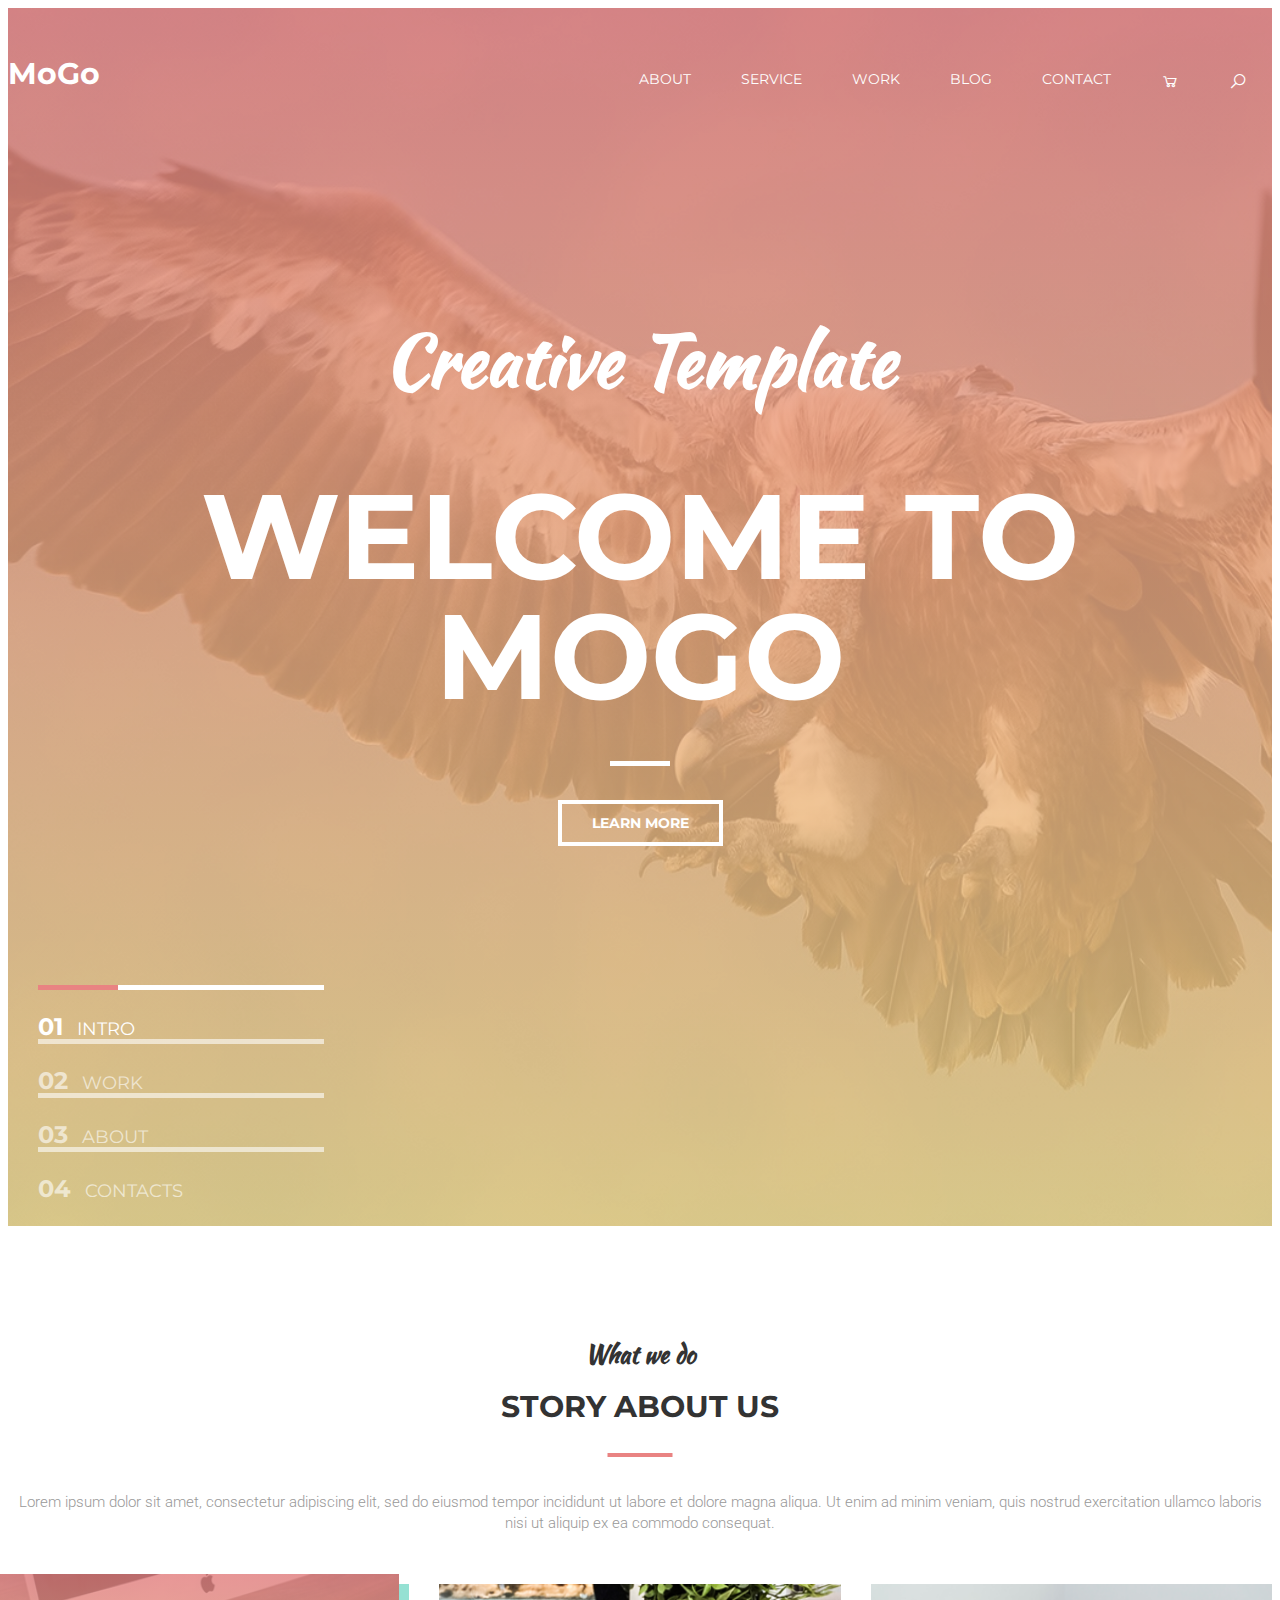
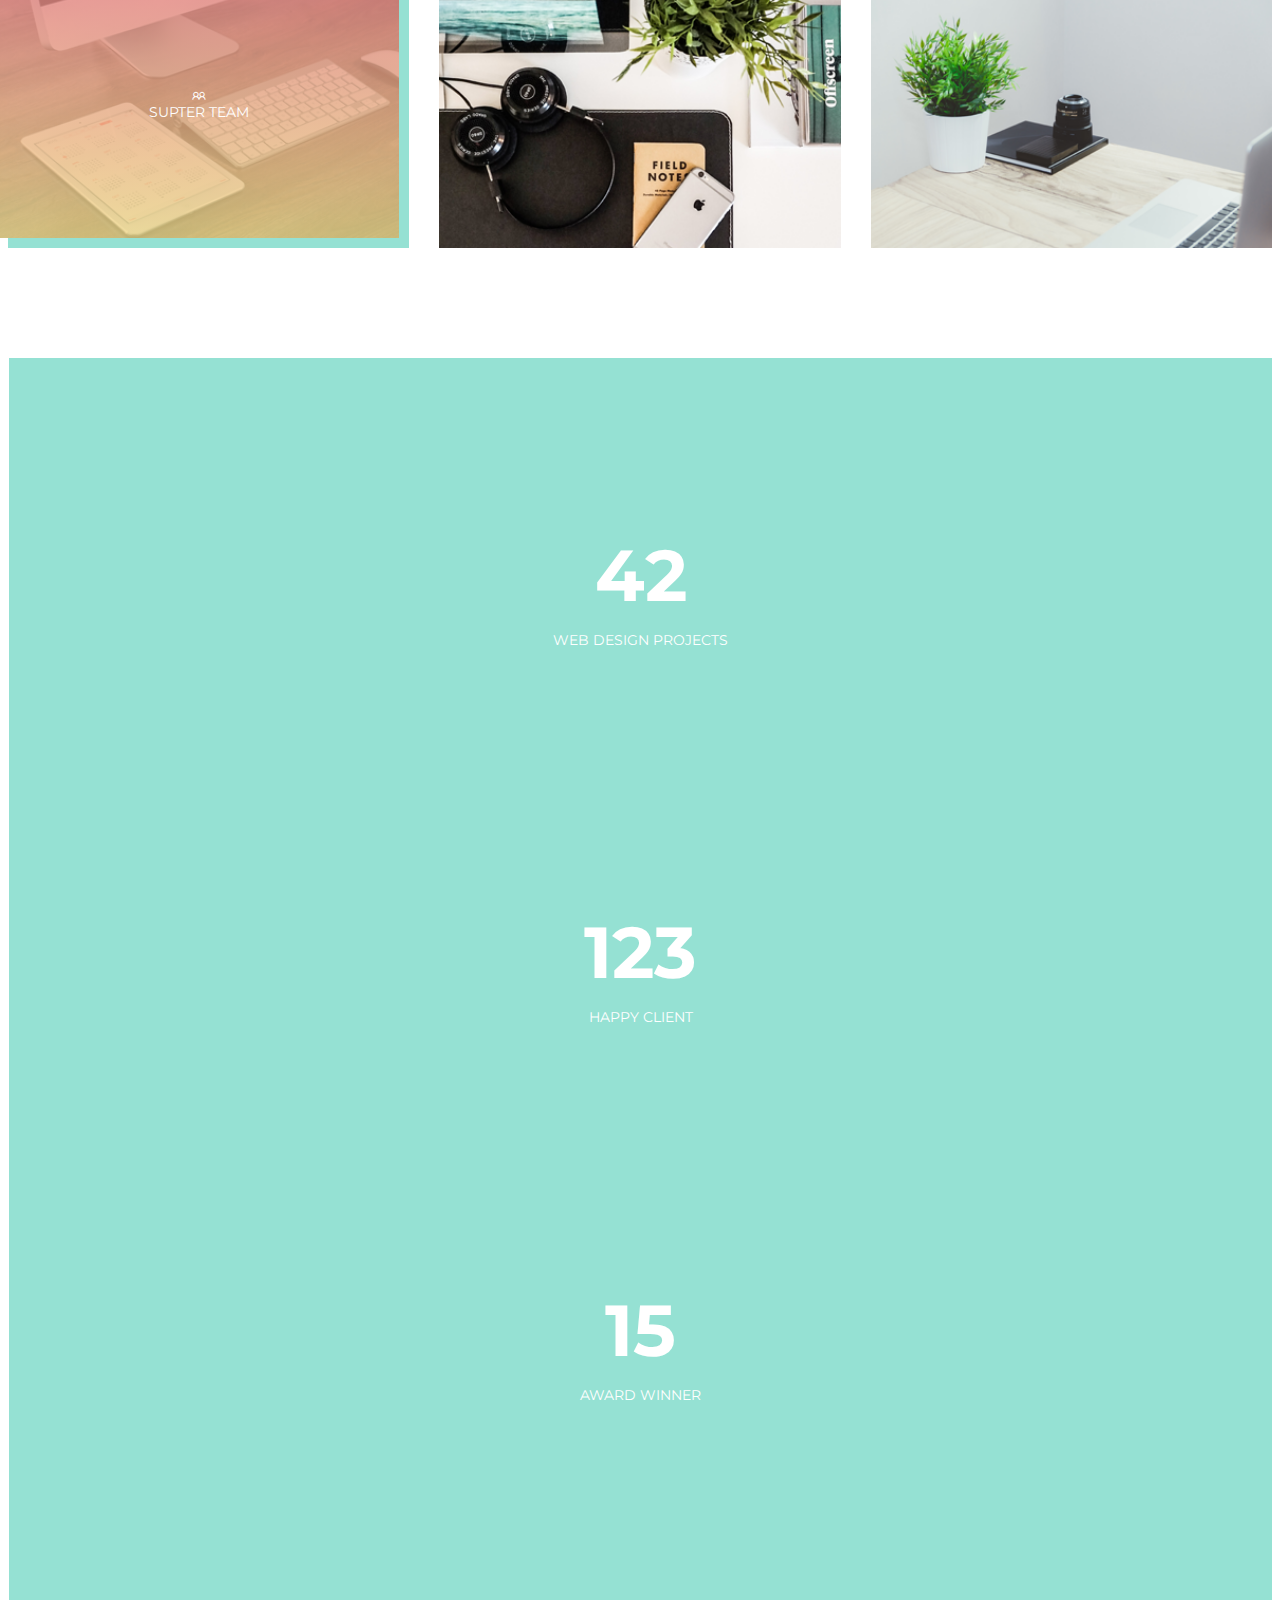
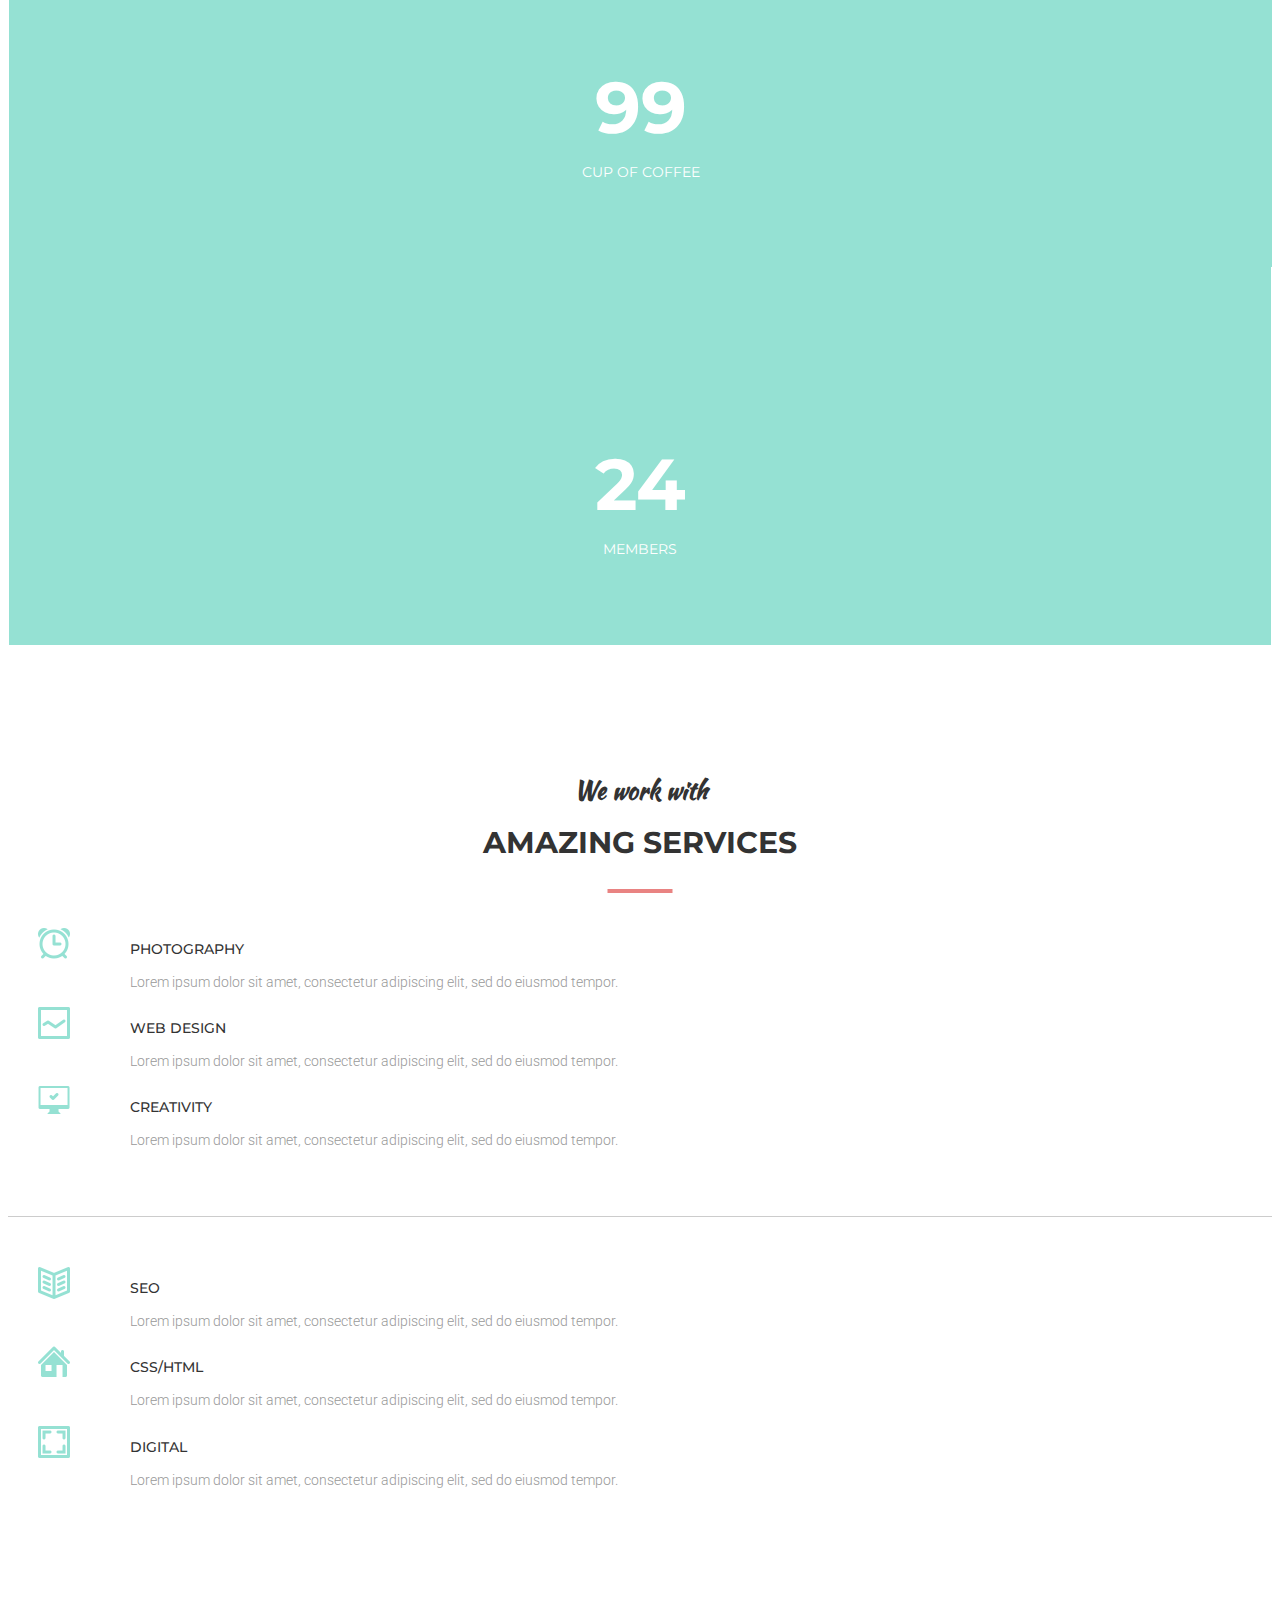
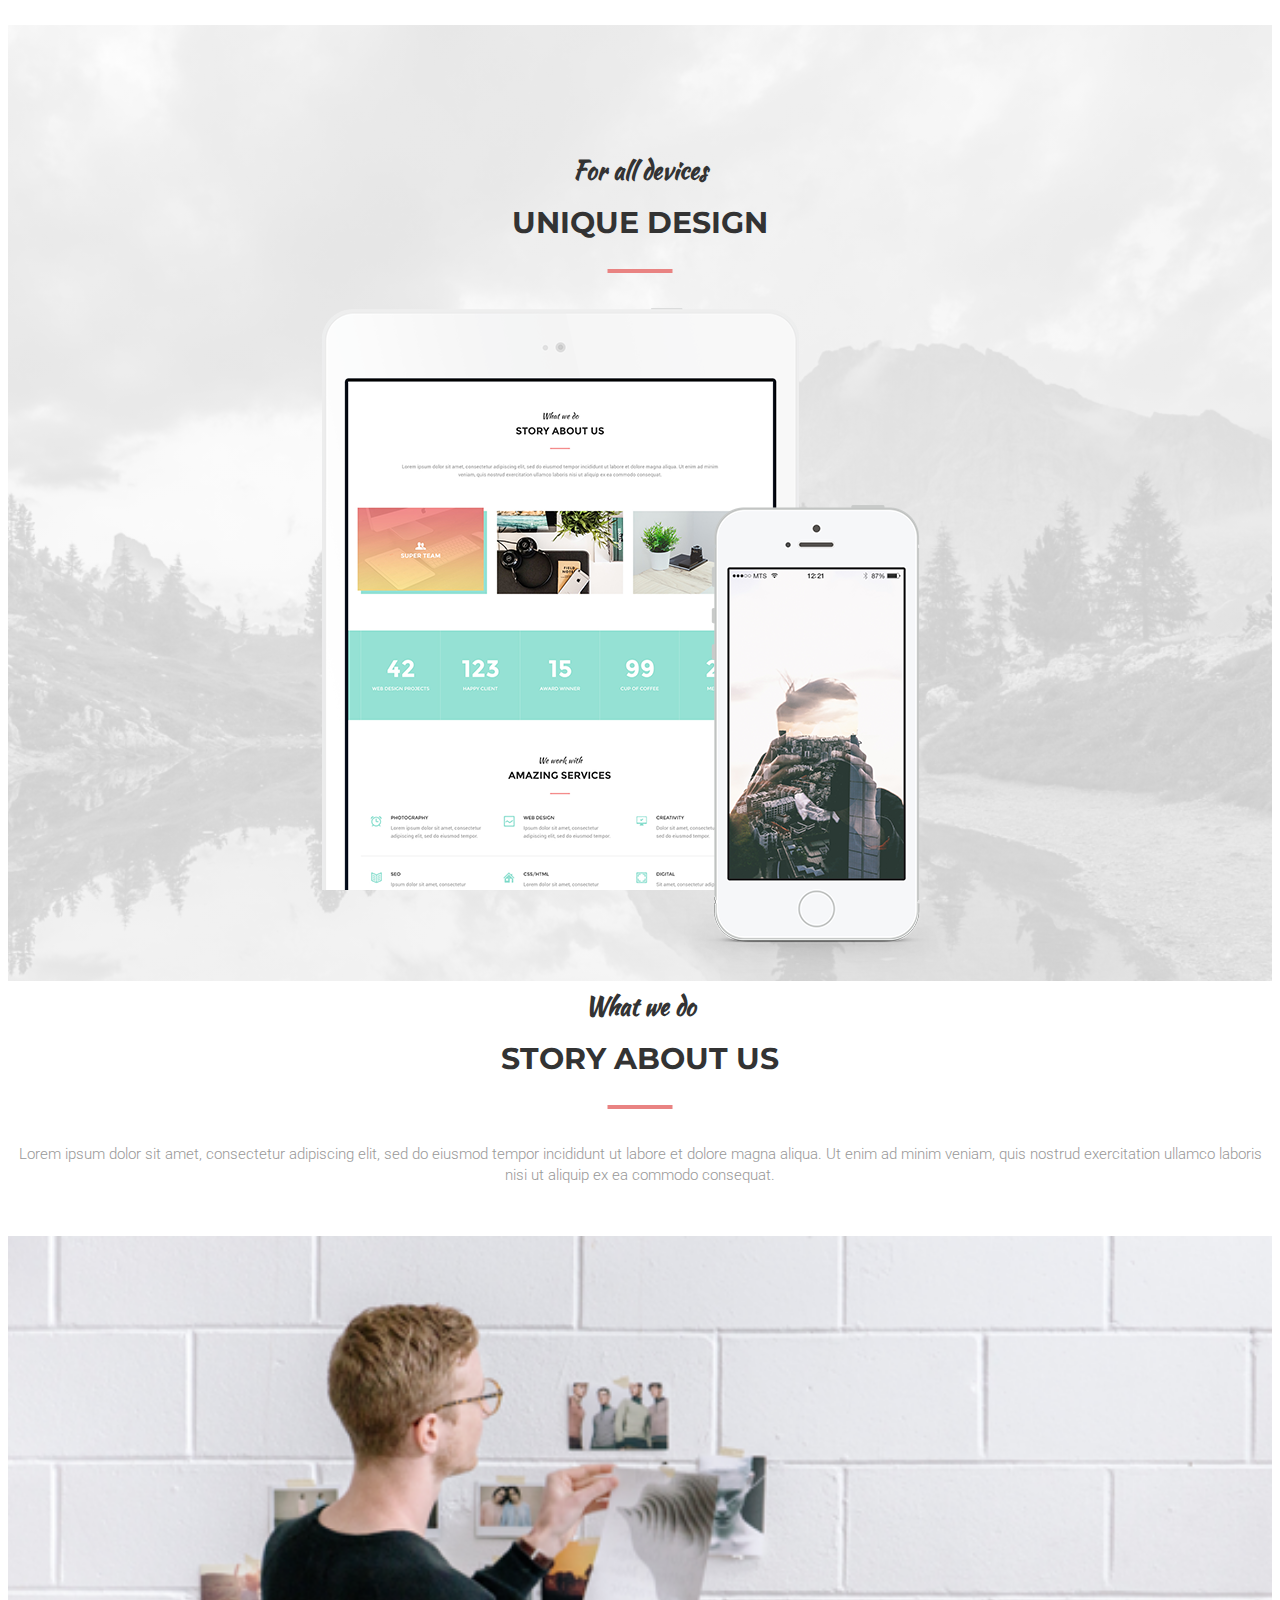
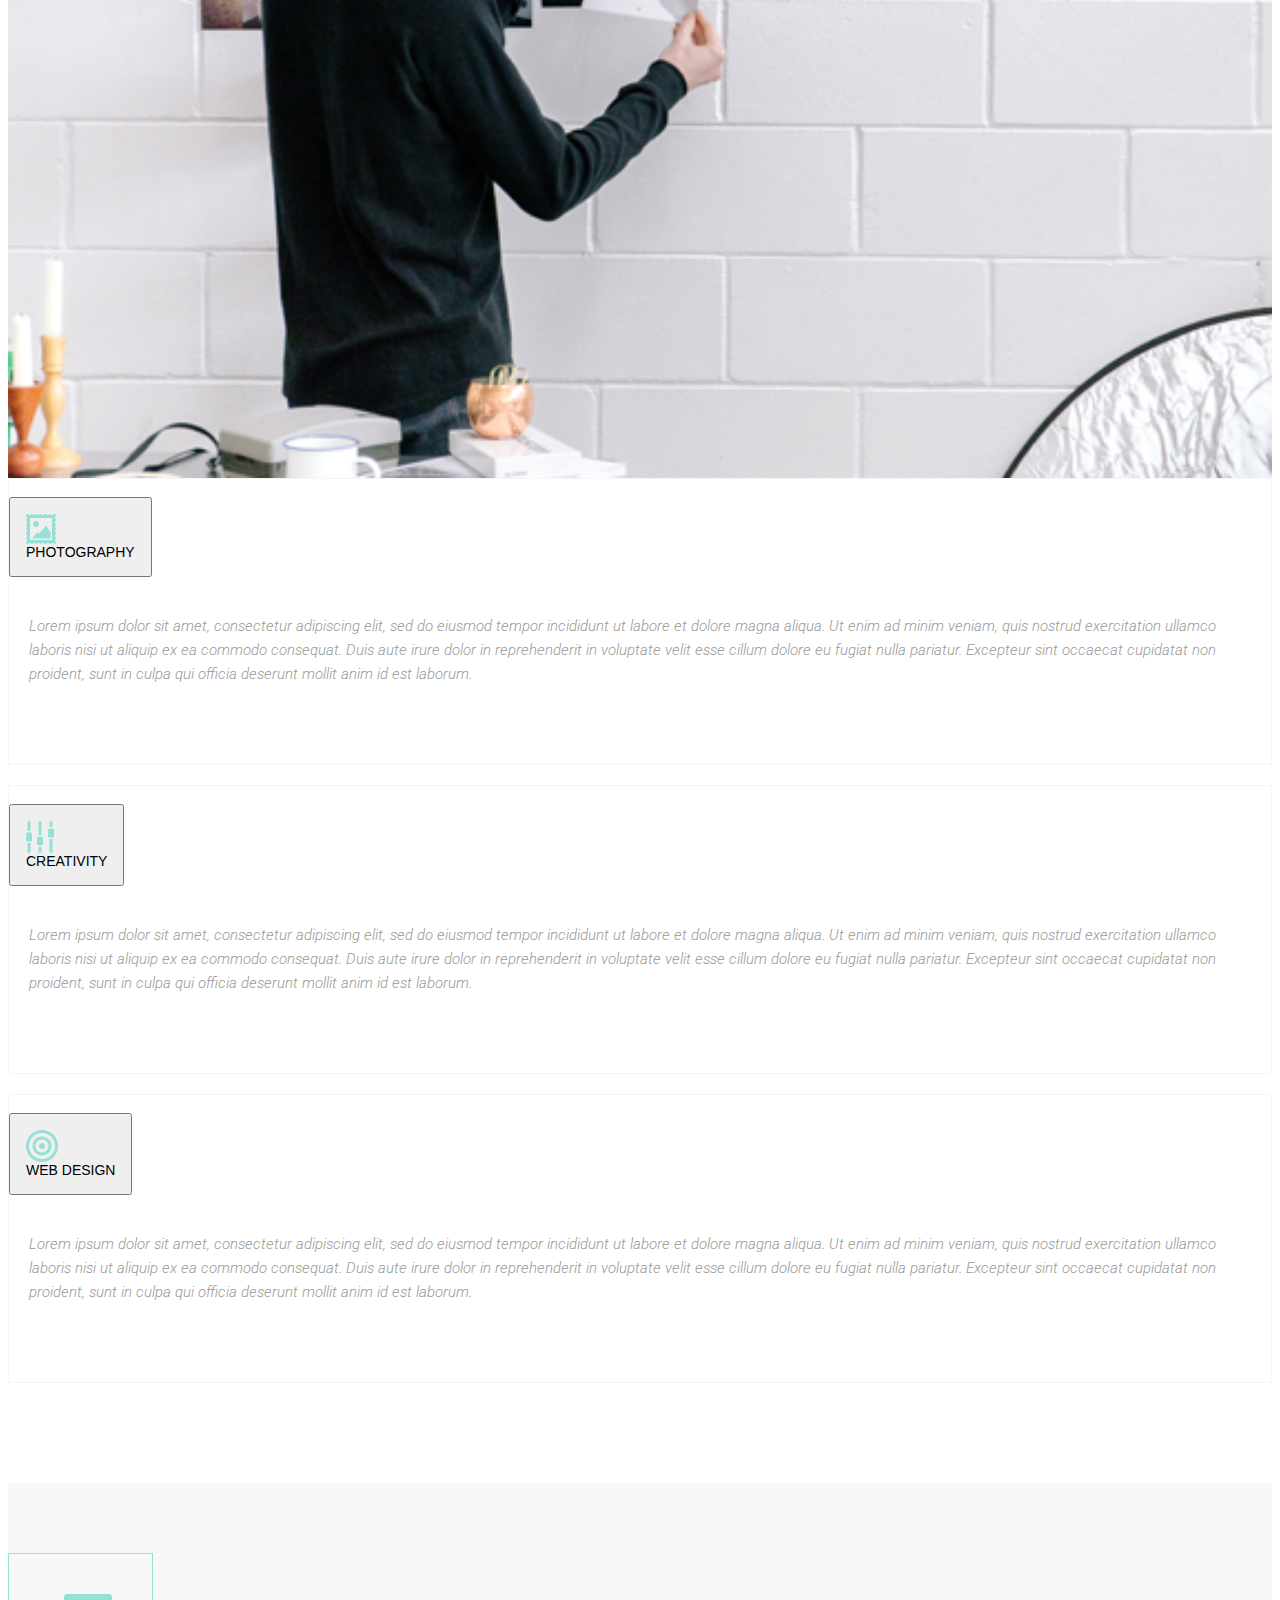
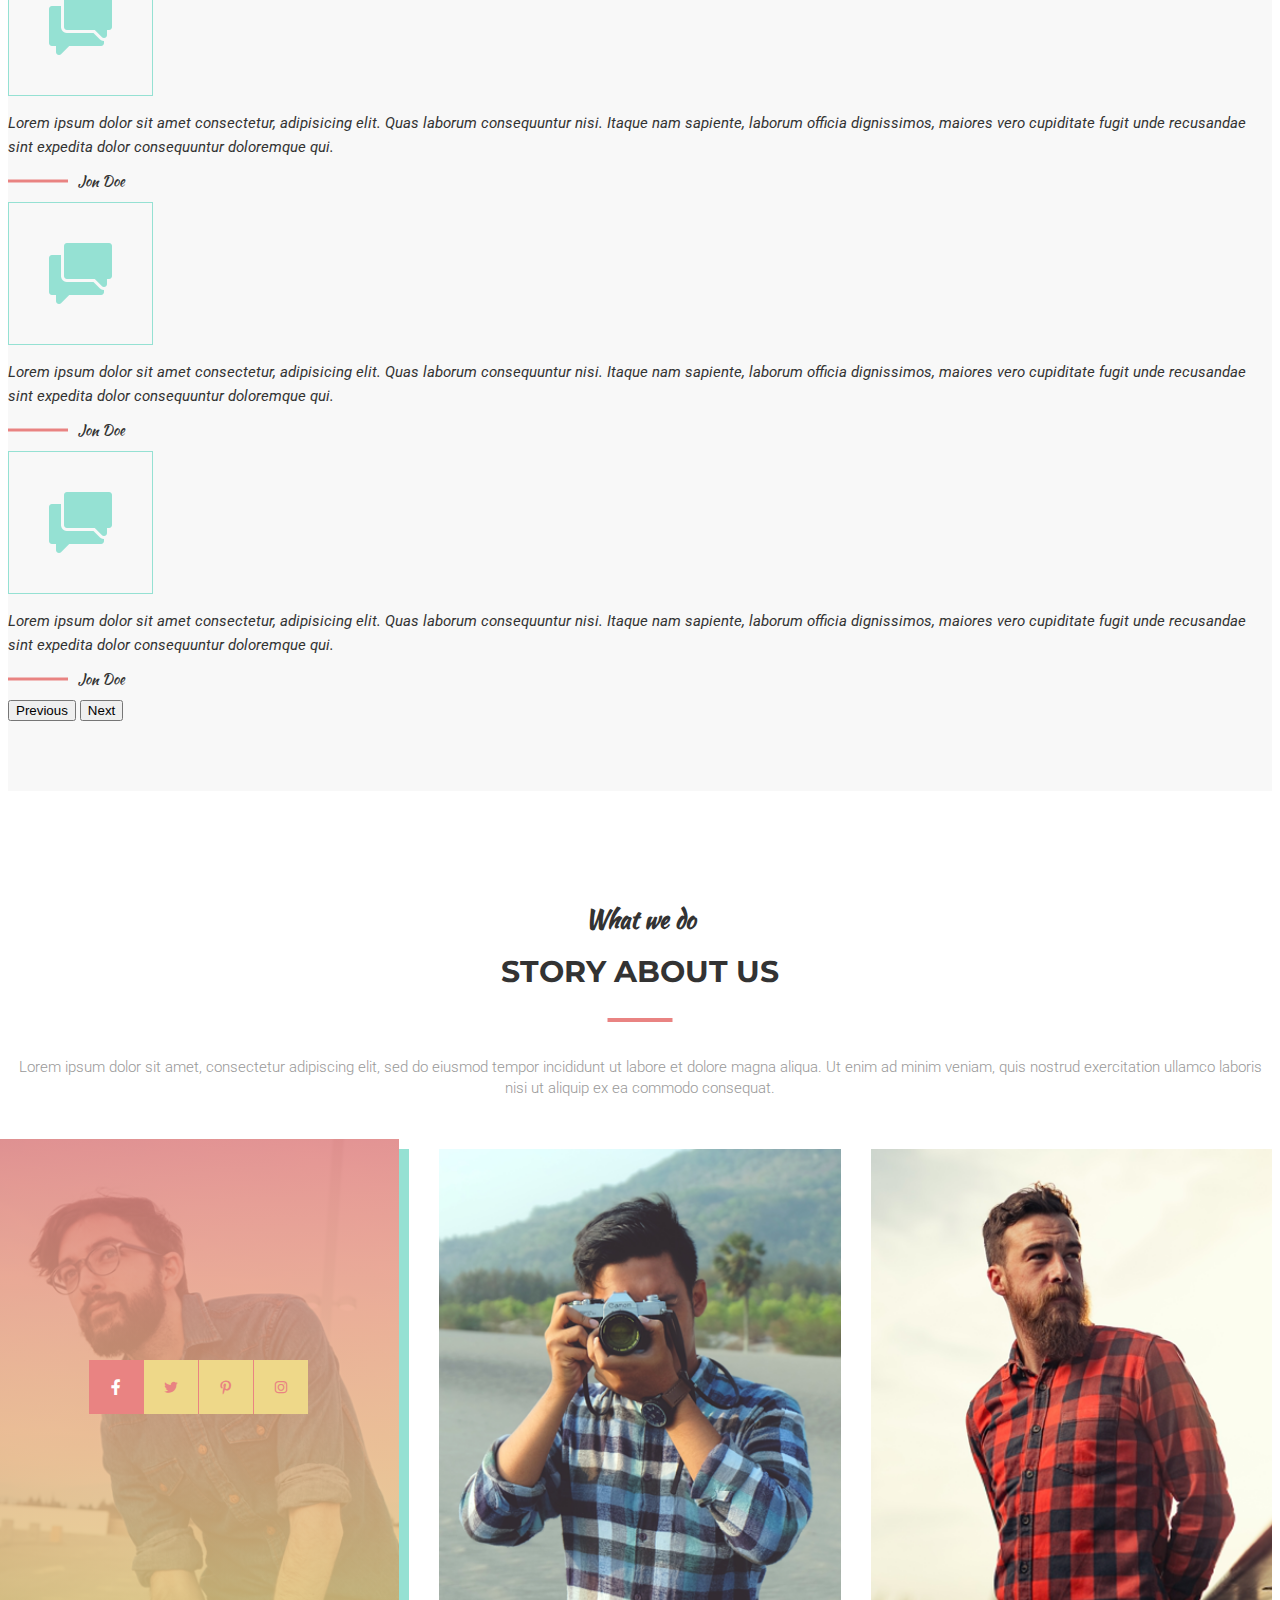
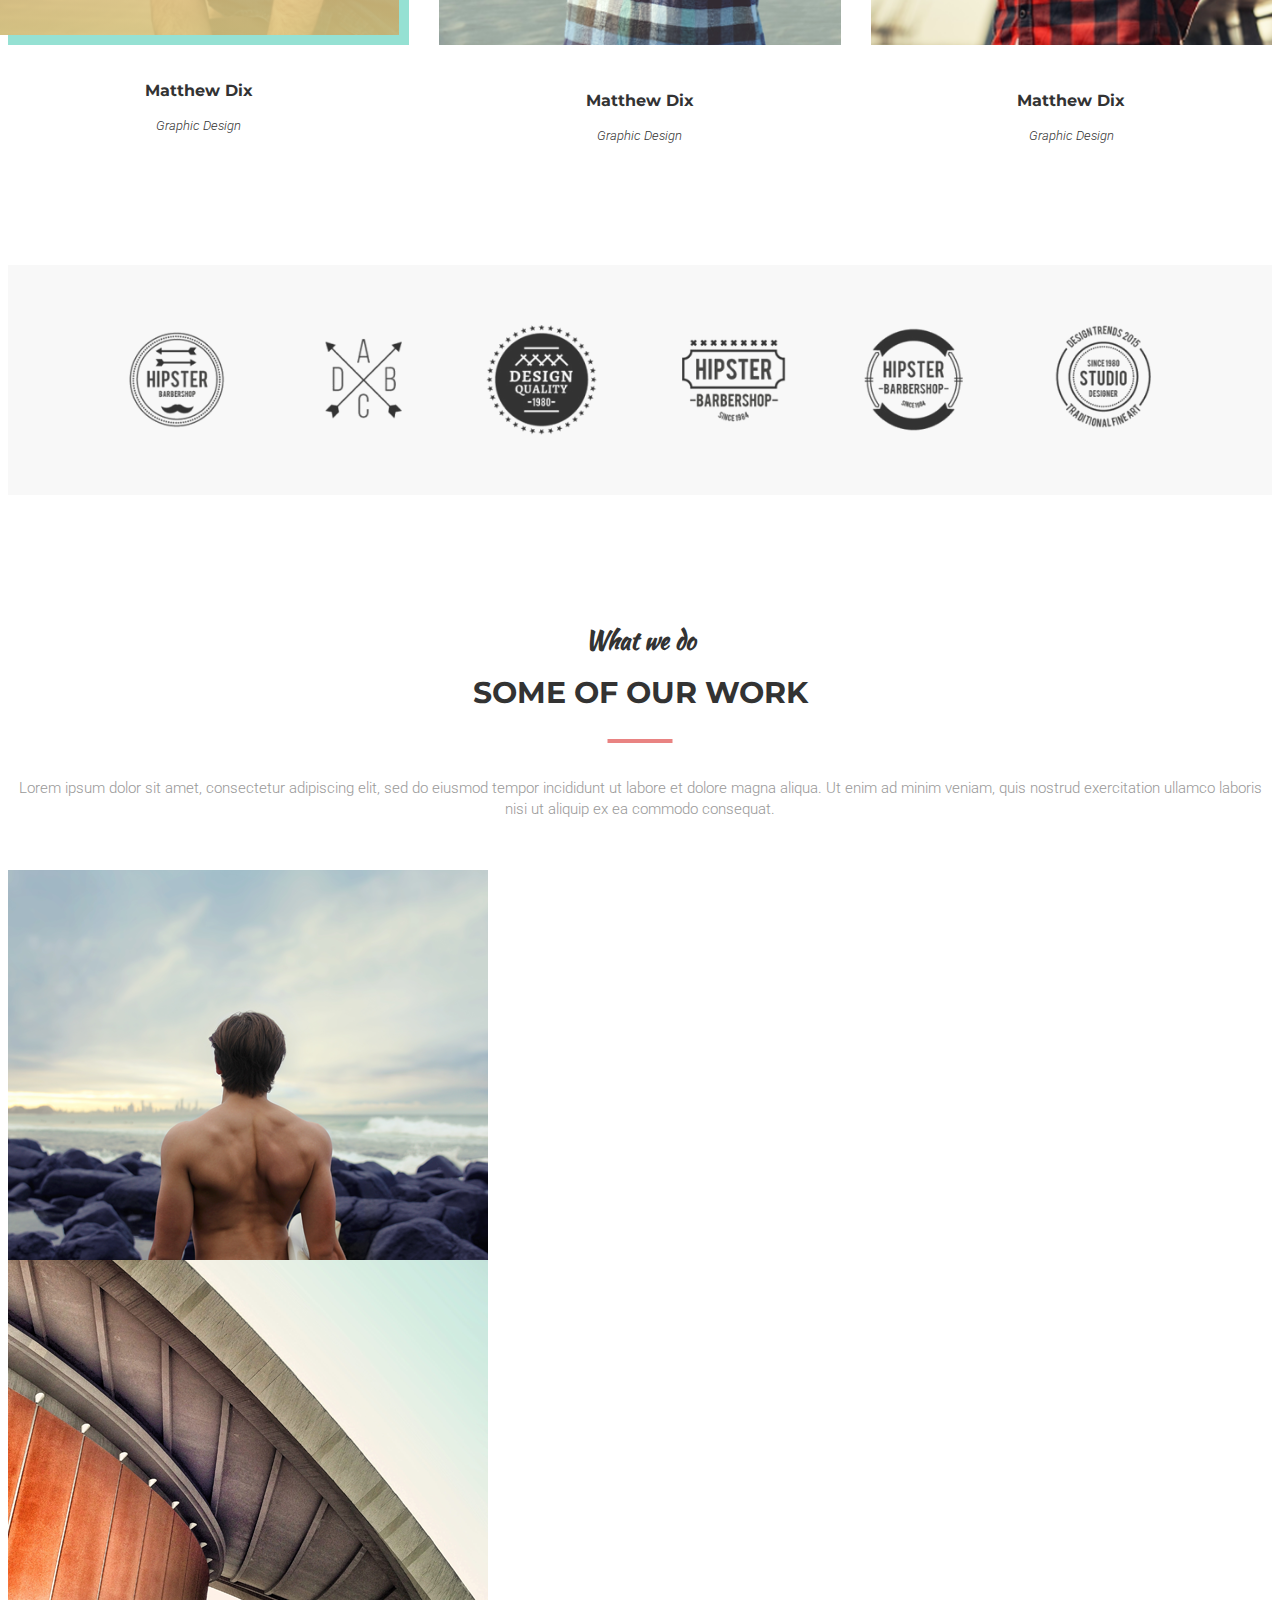
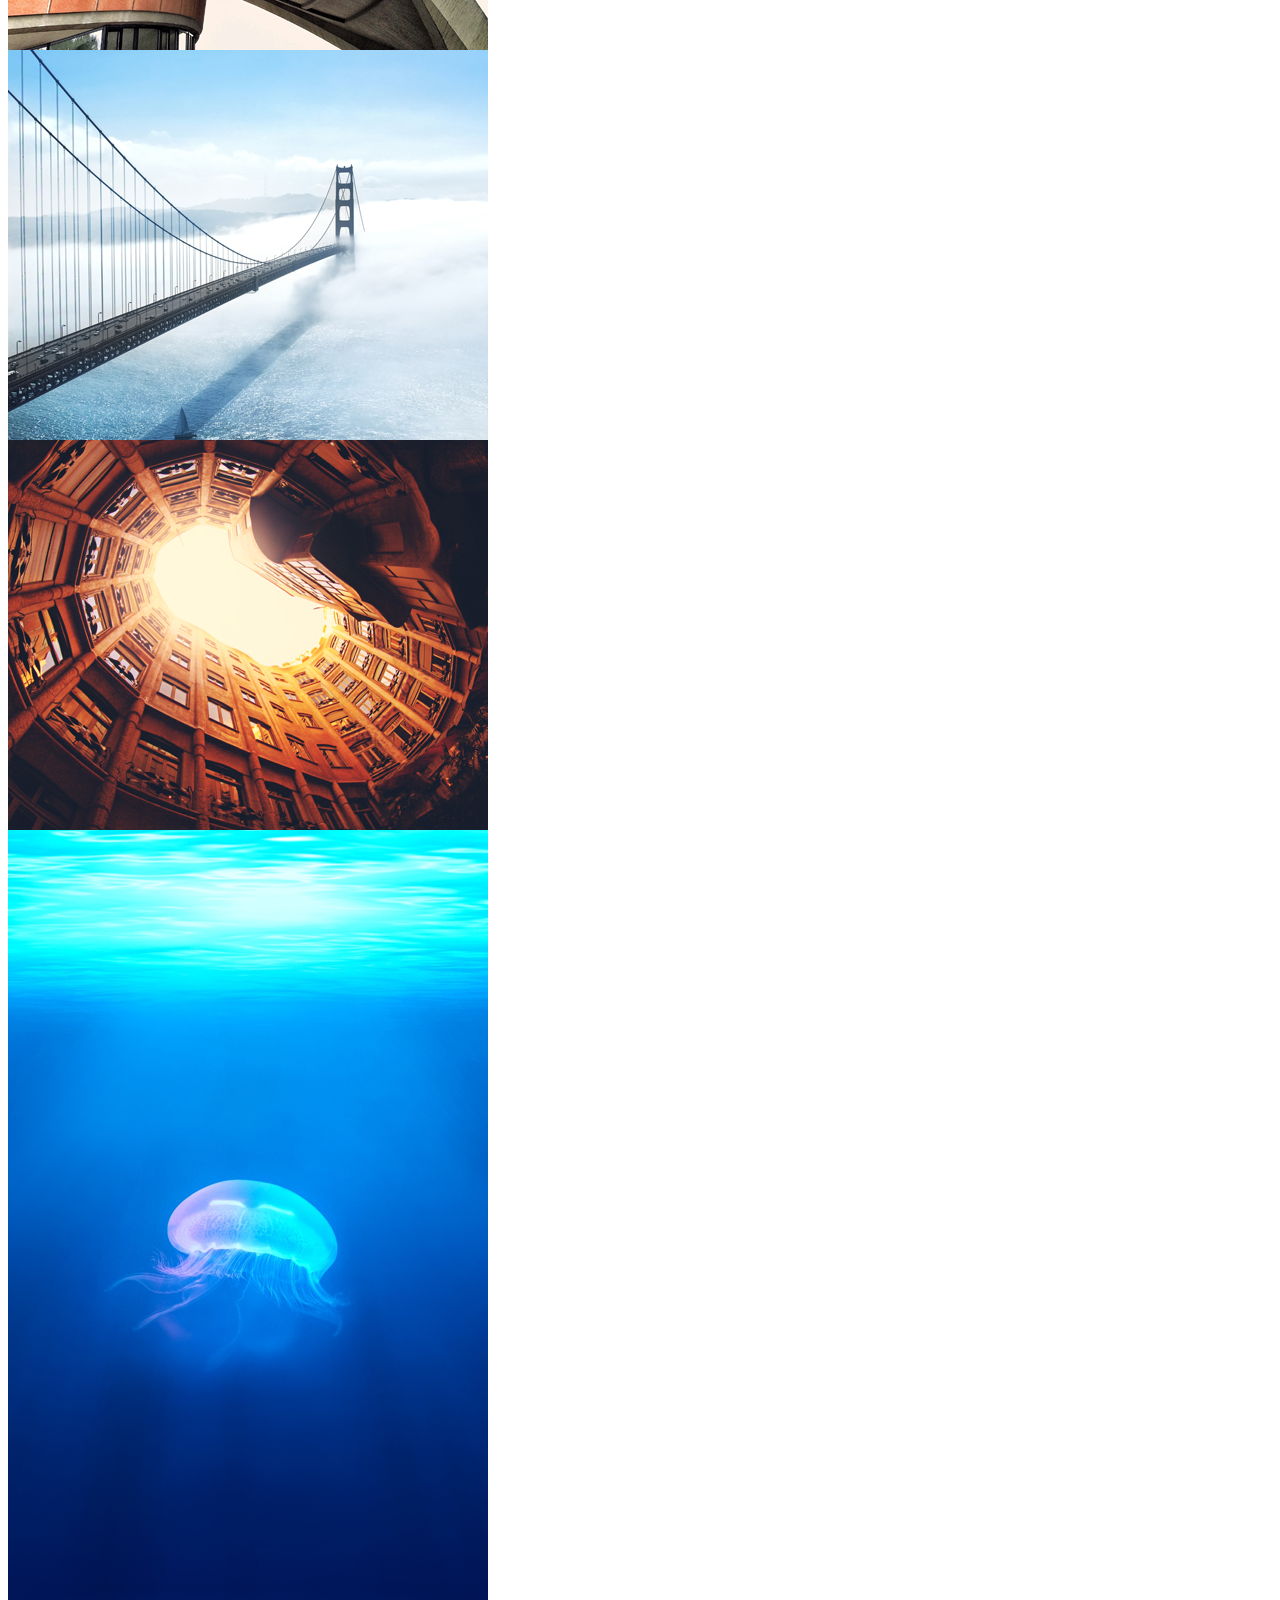
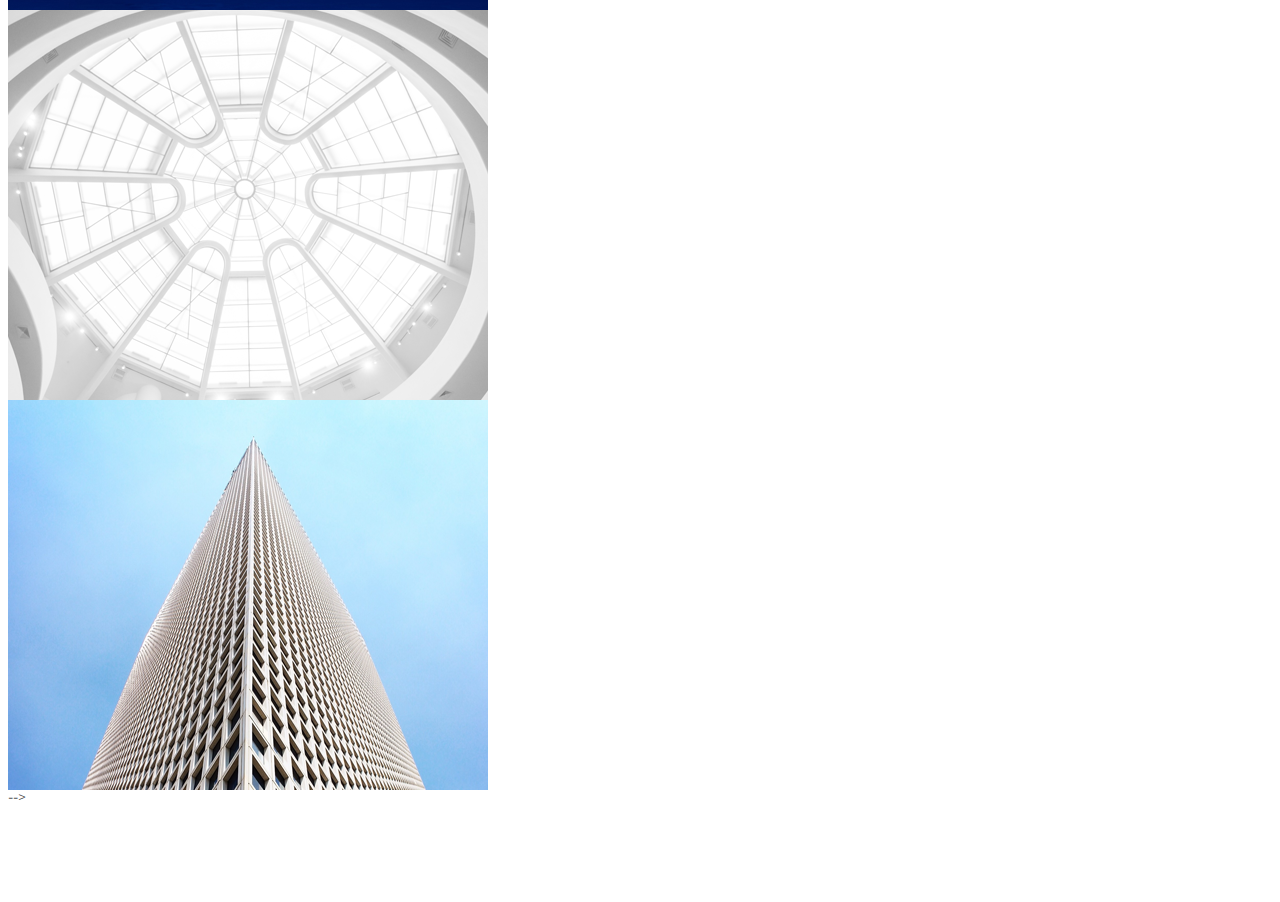
==== commit 18816c0a: "Code HTML, CSS block Work" ====
--- a/index.html
+++ b/index.html
@@ -599,7 +599,13 @@
                 class="team__item-image"
               />
               <div class="team__item-social">
-                <i class="lab la-facebook-f team__item-icon team__item-icon--active"></i>
+                <i
+                  class="
+                    lab
+                    la-facebook-f
+                    team__item-icon team__item-icon--active
+                  "
+                ></i>
                 <i class="lab la-twitter team__item-icon"></i>
                 <i class="lab la-pinterest-p team__item-icon"></i>
                 <i class="lab la-instagram team__item-icon"></i>
@@ -658,11 +664,174 @@
       <div class="container">
         <div class="row">
           <div class="brand__media">
-            <img src="./assets/images/img-logos.png" alt="Brand" class="brand__image">
+            <img
+              src="./assets/images/img-logos.png"
+              alt="Brand"
+              class="brand__image"
+            />
           </div>
         </div>
       </div>
     </div>
+
+    <!-- Begin Work -->
+    <div class="work">
+      <div class="container">
+        <div class="row">
+          <div class="col col-md-8 offset-md-2">
+            <div class="block">
+              <h3 class="block__caption">What we do</h3>
+              <h2 class="block__title">Some of our work</h2>
+              <p class="block__desc">
+                Lorem ipsum dolor sit amet, consectetur adipiscing elit, sed do
+                eiusmod tempor incididunt ut labore et dolore magna aliqua. Ut
+                enim ad minim veniam, quis nostrud exercitation ullamco laboris
+                nisi ut aliquip ex ea commodo consequat.
+              </p>
+            </div>
+          </div>
+        </div>
+      </div>
+
+      <div class="container-fluid binh">
+        <div class="row gx-0">
+          <div class="col work__media-left">
+            <div class="row gx-0">
+              <div class="col-md-6">
+                <div class="work__item">
+                  <img
+                    src="./assets/images/img-work1.png"
+                    alt="Work"
+                    class="work__item-image"
+                  />
+                  <div class="work__item-content">
+                    <img
+                      src="./assets/images/img-service-icon1.png"
+                      alt=""
+                      class="work__item-icon"
+                    />
+                    <h3 class="work__item-title">Creatively designed</h3>
+                    <p class="work__item-desc">Lorem ipsum dolor sit</p>
+                  </div>
+                </div>
+              </div>
+              <div class="col-md-6">
+                <div class="work__item">
+                  <img
+                    src="./assets/images/img-work2.png"
+                    alt="Work"
+                    class="work__item-image"
+                  />
+                  <div class="work__item-content">
+                    <img
+                      src="./assets/images/img-service-icon1.png"
+                      alt=""
+                      class="work__item-icon"
+                    />
+                    <h3 class="work__item-title">Creatively designed</h3>
+                    <p class="work__item-desc">Lorem ipsum dolor sit</p>
+                  </div>
+                </div>
+              </div>
+              <div class="col-md-6">
+                <div class="work__item">
+                  <img
+                    src="./assets/images/img-work3.png"
+                    alt="Work"
+                    class="work__item-image"
+                  />
+                  <div class="work__item-content">
+                    <img
+                      src="./assets/images/img-service-icon1.png"
+                      alt=""
+                      class="work__item-icon"
+                    />
+                    <h3 class="work__item-title">Creatively designed</h3>
+                    <p class="work__item-desc">Lorem ipsum dolor sit</p>
+                  </div>
+                </div>
+              </div>
+              <div class="col-md-6">
+                <div class="work__item">
+                  <img
+                    src="./assets/images/img-work4.png"
+                    alt="Work"
+                    class="work__item-image"
+                  />
+                  <div class="work__item-content">
+                    <img
+                      src="./assets/images/img-service-icon1.png"
+                      alt=""
+                      class="work__item-icon"
+                    />
+                    <h3 class="work__item-title">Creatively designed</h3>
+                    <p class="work__item-desc">Lorem ipsum dolor sit</p>
+                  </div>
+                </div>
+              </div>
+            </div>
+          </div>
+          <div class="col work__media-right">
+            <div class="row gx-0">
+              <div class="col-md-6">
+                <div class="work__item">
+                  <img
+                    src="./assets/images/img-work5.png"
+                    alt="Work"
+                    class="work__item-image"
+                  />
+                  <div class="work__item-content">
+                    <img
+                      src="./assets/images/img-service-icon1.png"
+                      alt=""
+                      class="work__item-icon"
+                    />
+                    <h3 class="work__item-title">Creatively designed</h3>
+                    <p class="work__item-desc">Lorem ipsum dolor sit</p>
+                  </div>
+                </div>
+              </div>
+              <div class="col-md-6">
+                <div class="work__item">
+                  <img
+                    src="./assets/images/img-work6.png"
+                    alt="Work"
+                    class="work__item-image"
+                  />
+                  <div class="work__item-content">
+                    <img
+                      src="./assets/images/img-service-icon1.png"
+                      alt=""
+                      class="work__item-icon"
+                    />
+                    <h3 class="work__item-title">Creatively designed</h3>
+                    <p class="work__item-desc">Lorem ipsum dolor sit</p>
+                  </div>
+                </div>
+                <div class="work__item">
+                  <img
+                    src="./assets/images/img-work7.png"
+                    alt="Work"
+                    class="work__item-image"
+                  />
+                  <div class="work__item-content">
+                    <img
+                      src="./assets/images/img-service-icon1.png"
+                      alt=""
+                      class="work__item-icon"
+                    />
+                    <h3 class="work__item-title">Creatively designed</h3>
+                    <p class="work__item-desc">Lorem ipsum dolor sit</p>
+                  </div>
+                </div>
+              </div>
+            </div>
+          </div>
+        </div>
+        -->
+      </div>
+    </div>
+    <!-- End -->
     <!-- Bootstrap JavaScript Libraries -->
     <script
       src="https://cdn.jsdelivr.net/npm/@popperjs/core@2.9.2/dist/umd/popper.min.js"
--- a/assets/css/main.css
+++ b/assets/css/main.css
@@ -541,3 +541,58 @@
   height: 11rem;
   width: auto;
 }
+
+/* CSS Work */
+.work {
+  padding: 11rem 0 9rem;
+}
+
+.work .container-fluid {
+  padding: 0;
+}
+
+.work__item {
+  position: relative;
+}
+
+.work__item-content {
+  color: var(--white-color);
+  position: absolute;
+  top: 0;
+  left: 0;
+  width: 100%;
+  height: 100%;
+  display: flex;
+  justify-content: center;
+  align-items: center;
+  flex-direction: column;
+  background: linear-gradient(
+    to bottom,
+    rgba(233, 131, 130, 0.8),
+    rgba(238, 216, 137, 0.8)
+  );
+  visibility: hidden;
+  opacity: 0;
+  z-index: 2;
+  transition: all 0.2s linear;
+}
+
+.work__item:hover .work__item-content {
+  visibility: visible;
+  opacity: 1;
+}
+
+.work__item-title {
+  font-size: 1.4rem;
+  text-transform: uppercase;
+  margin-bottom: 2rem;
+}
+
+.work__item-desc {
+  font-size: 1.3rem;
+  font-style: italic;
+}
+
+.work__item-icon {
+  margin-bottom: 1.8rem;
+}
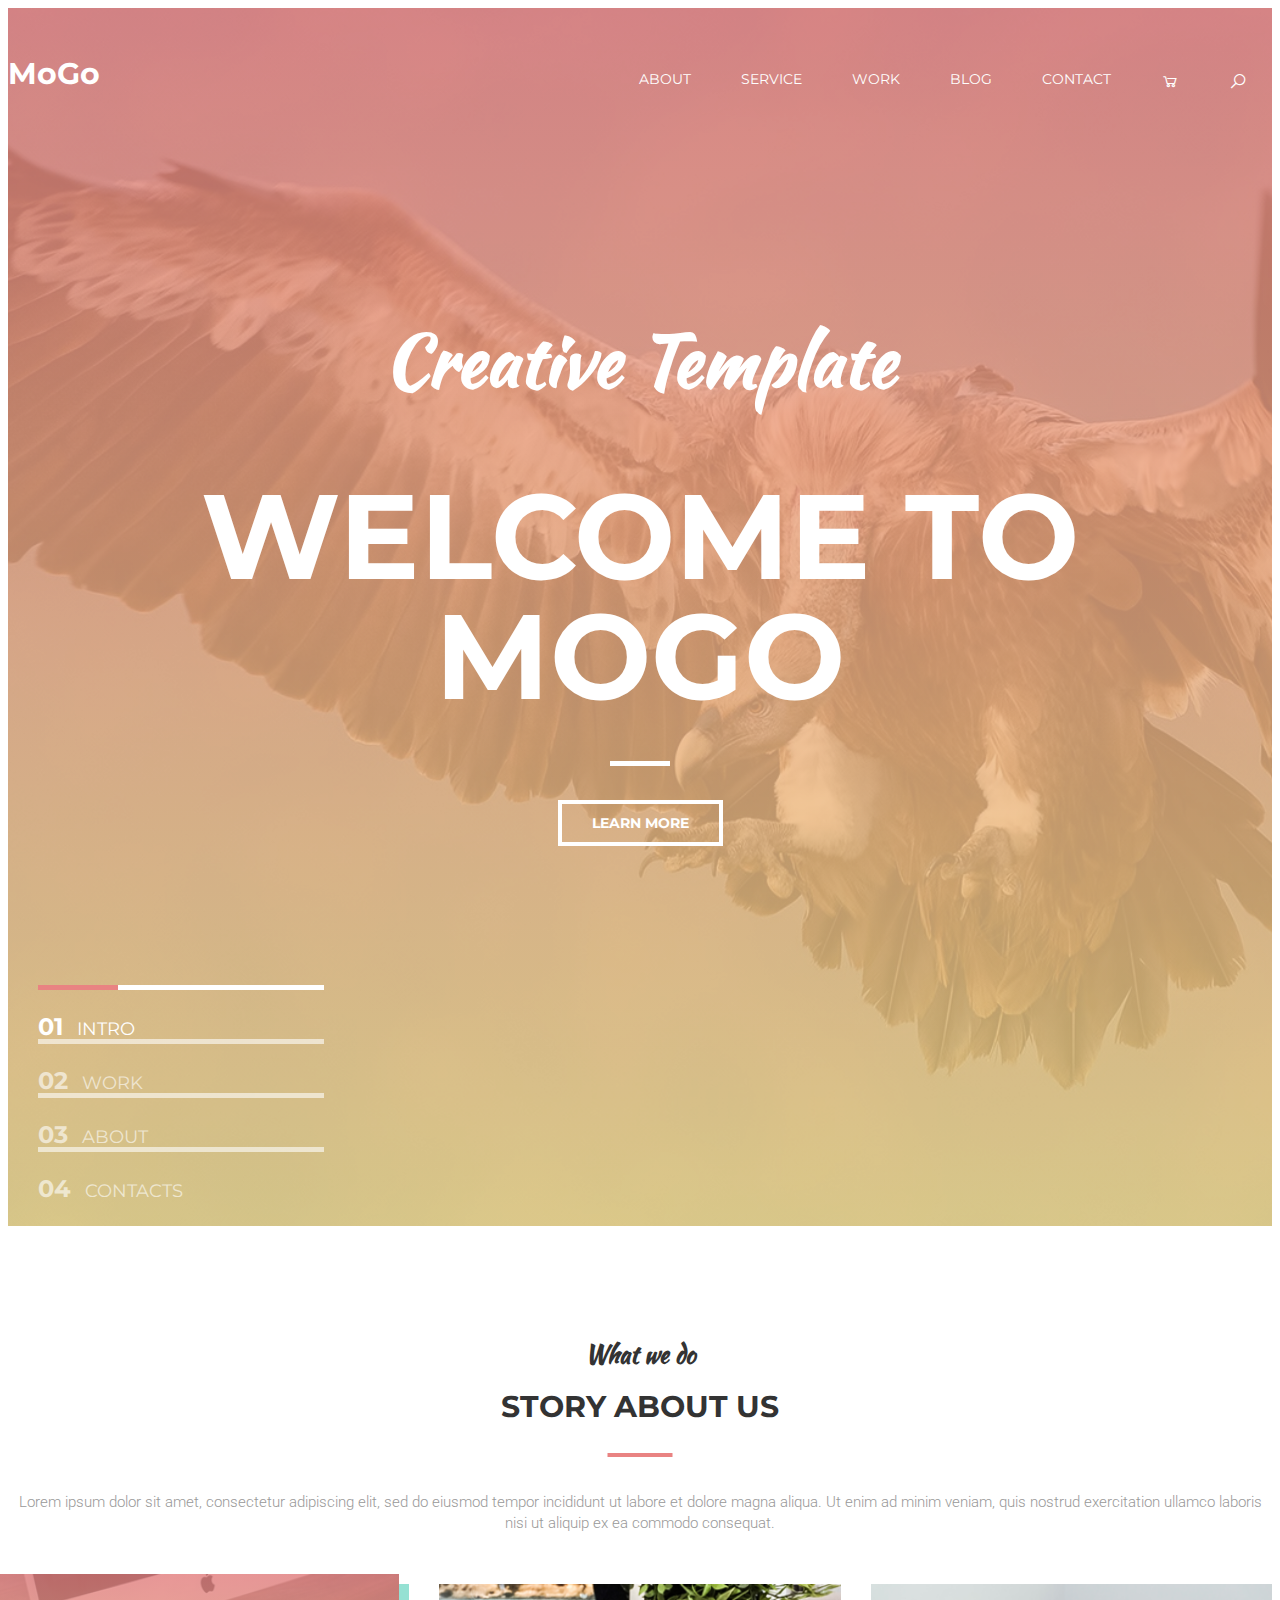
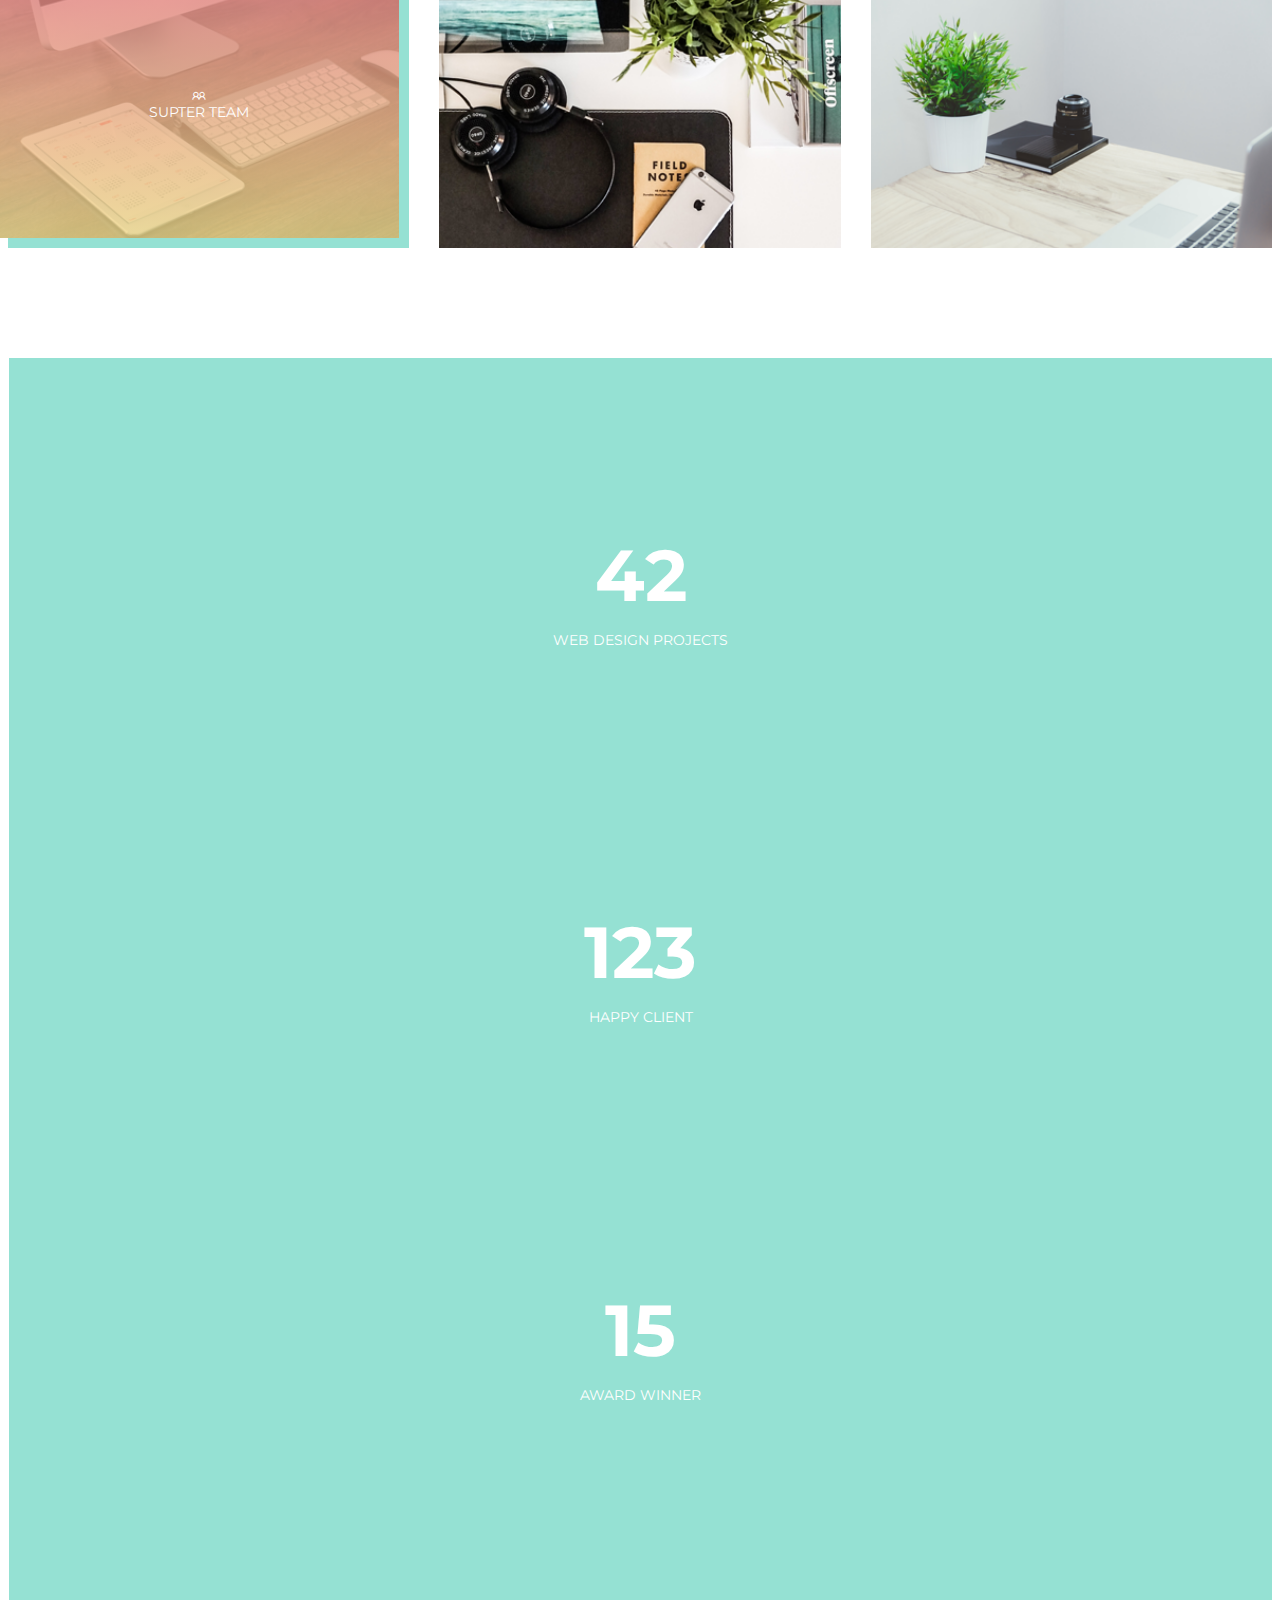
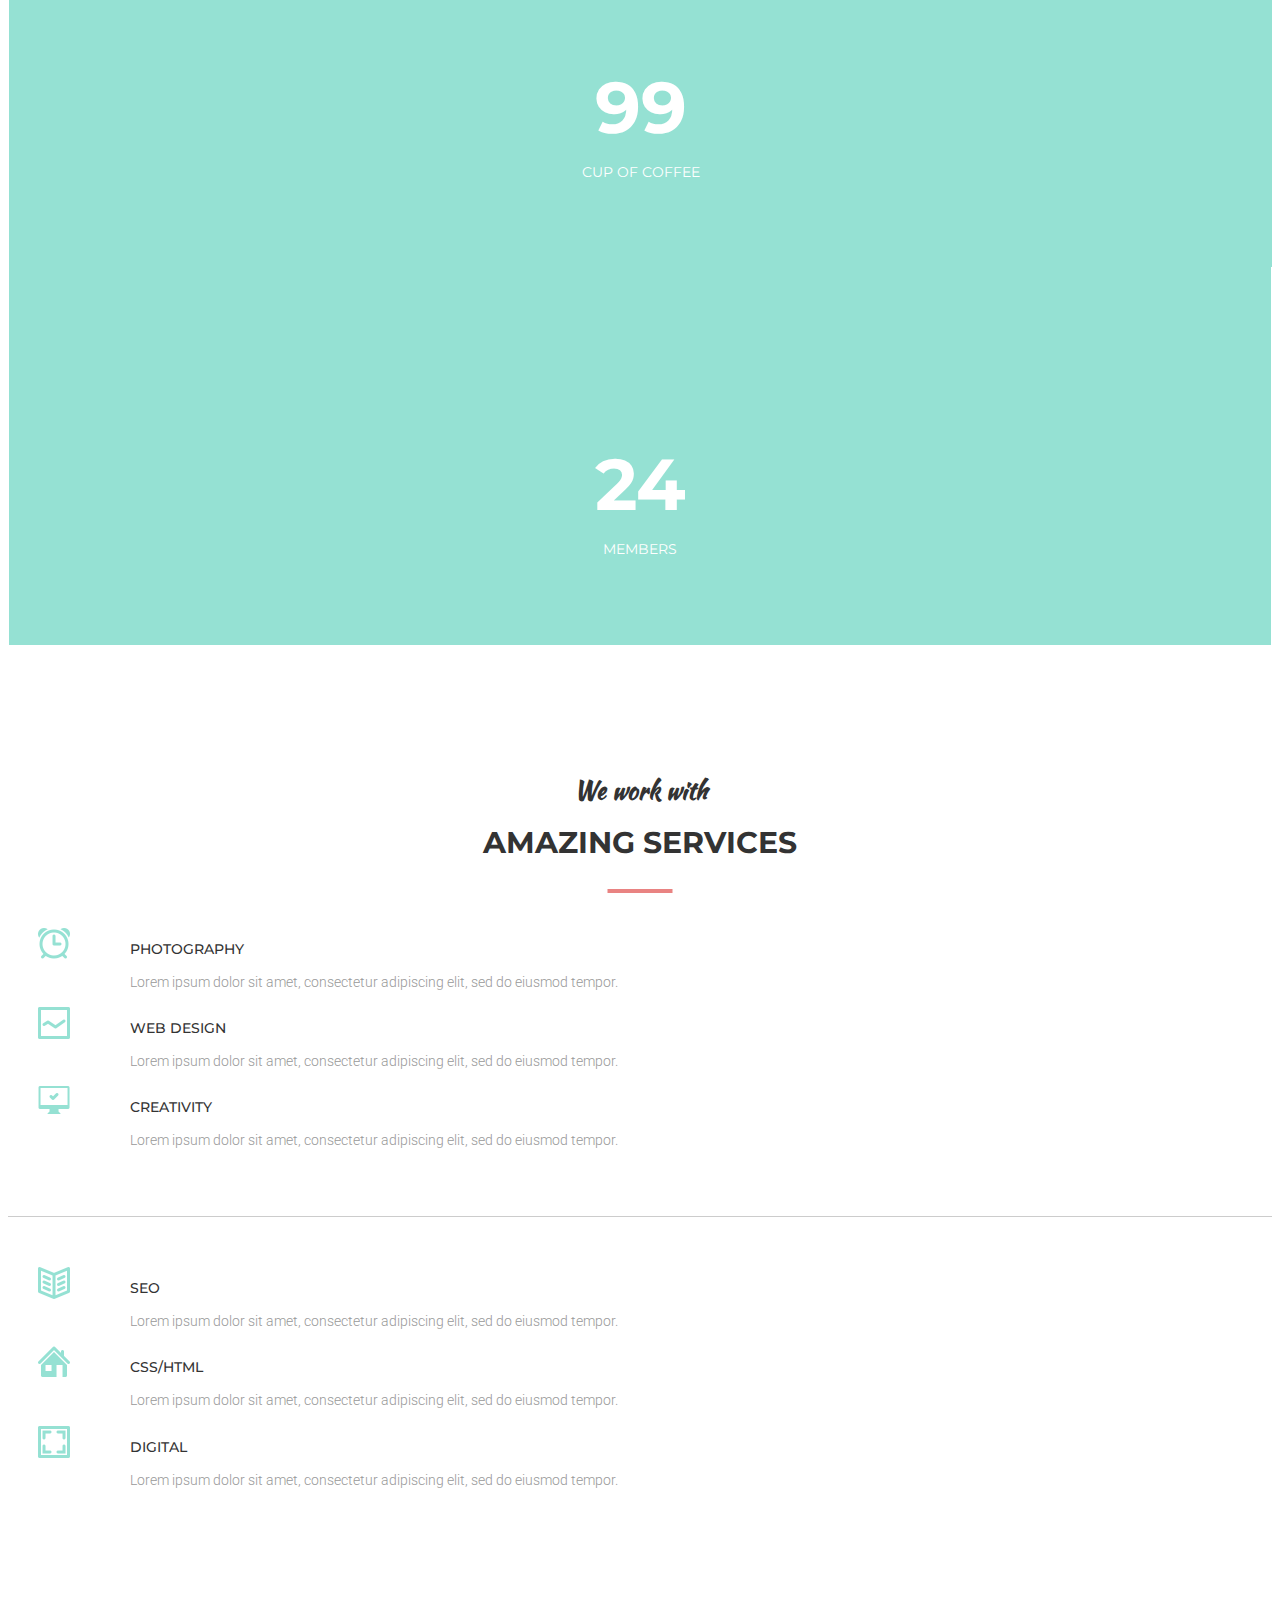
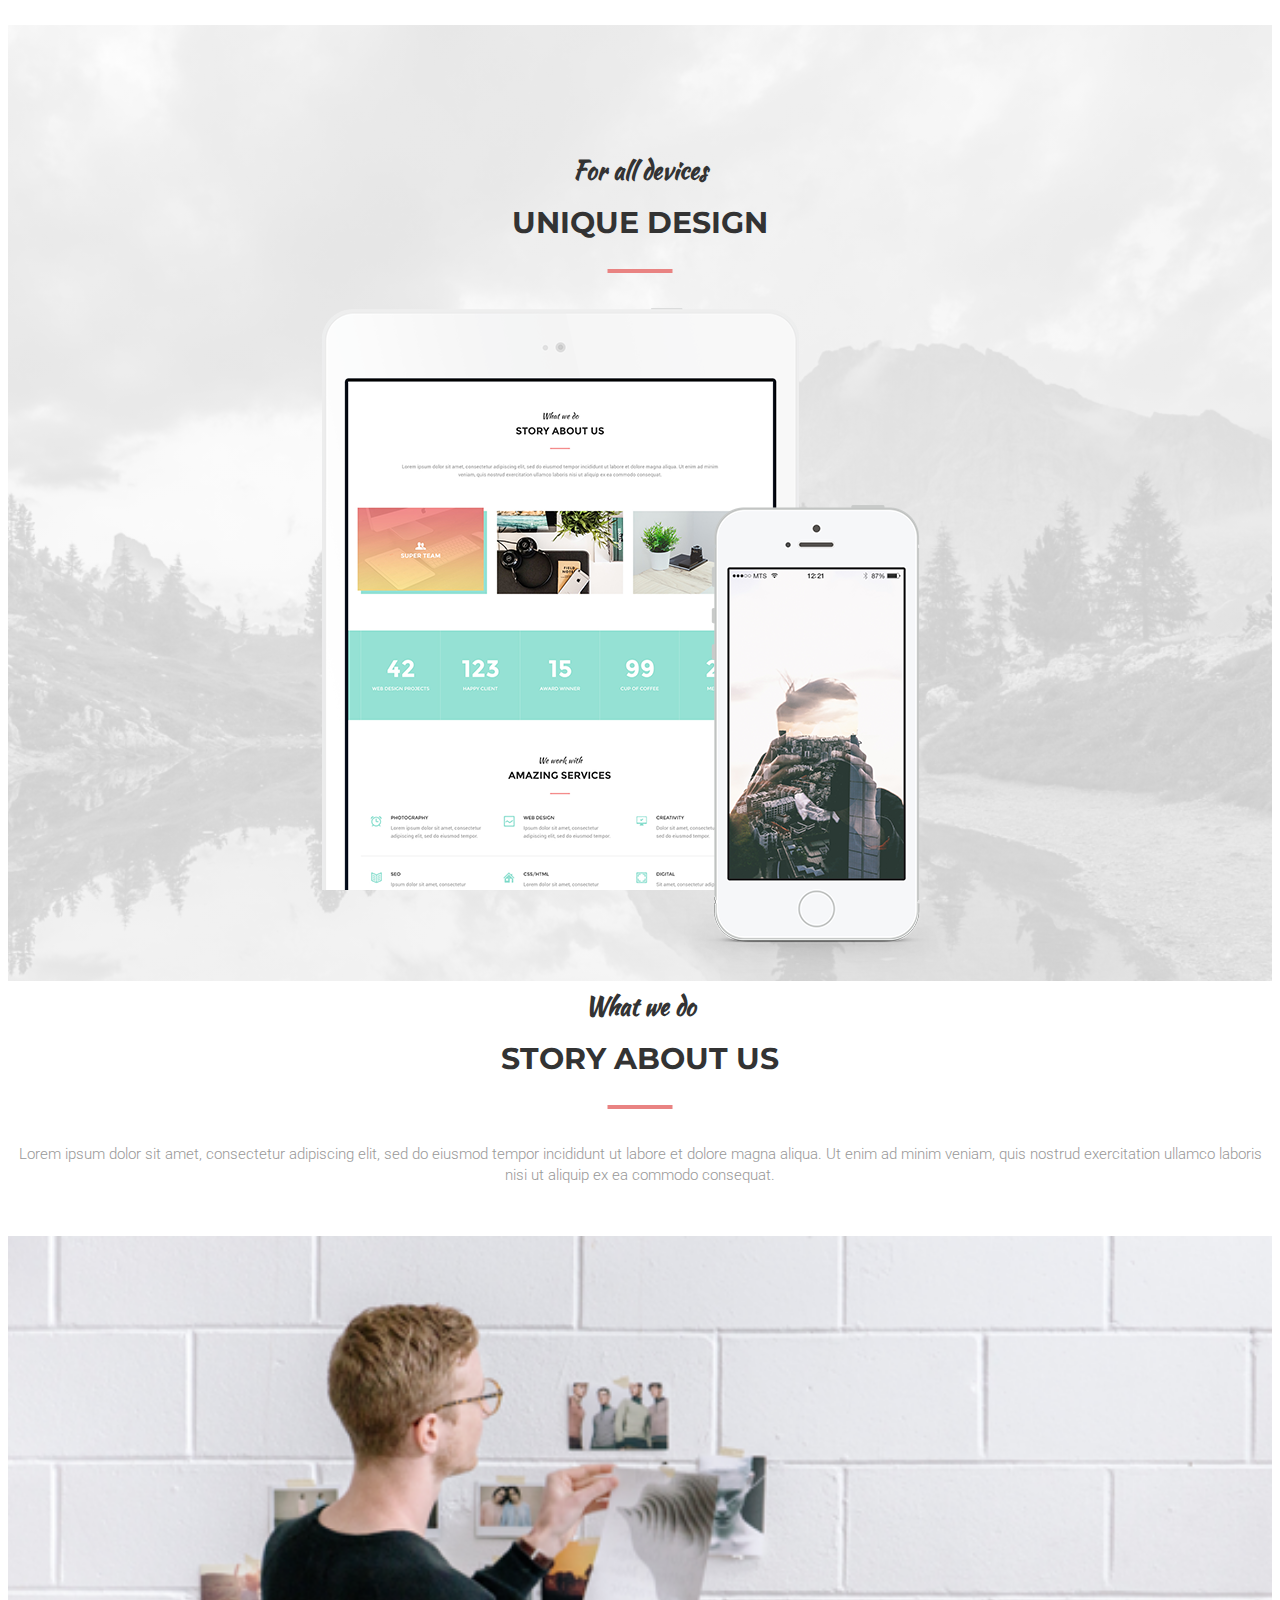
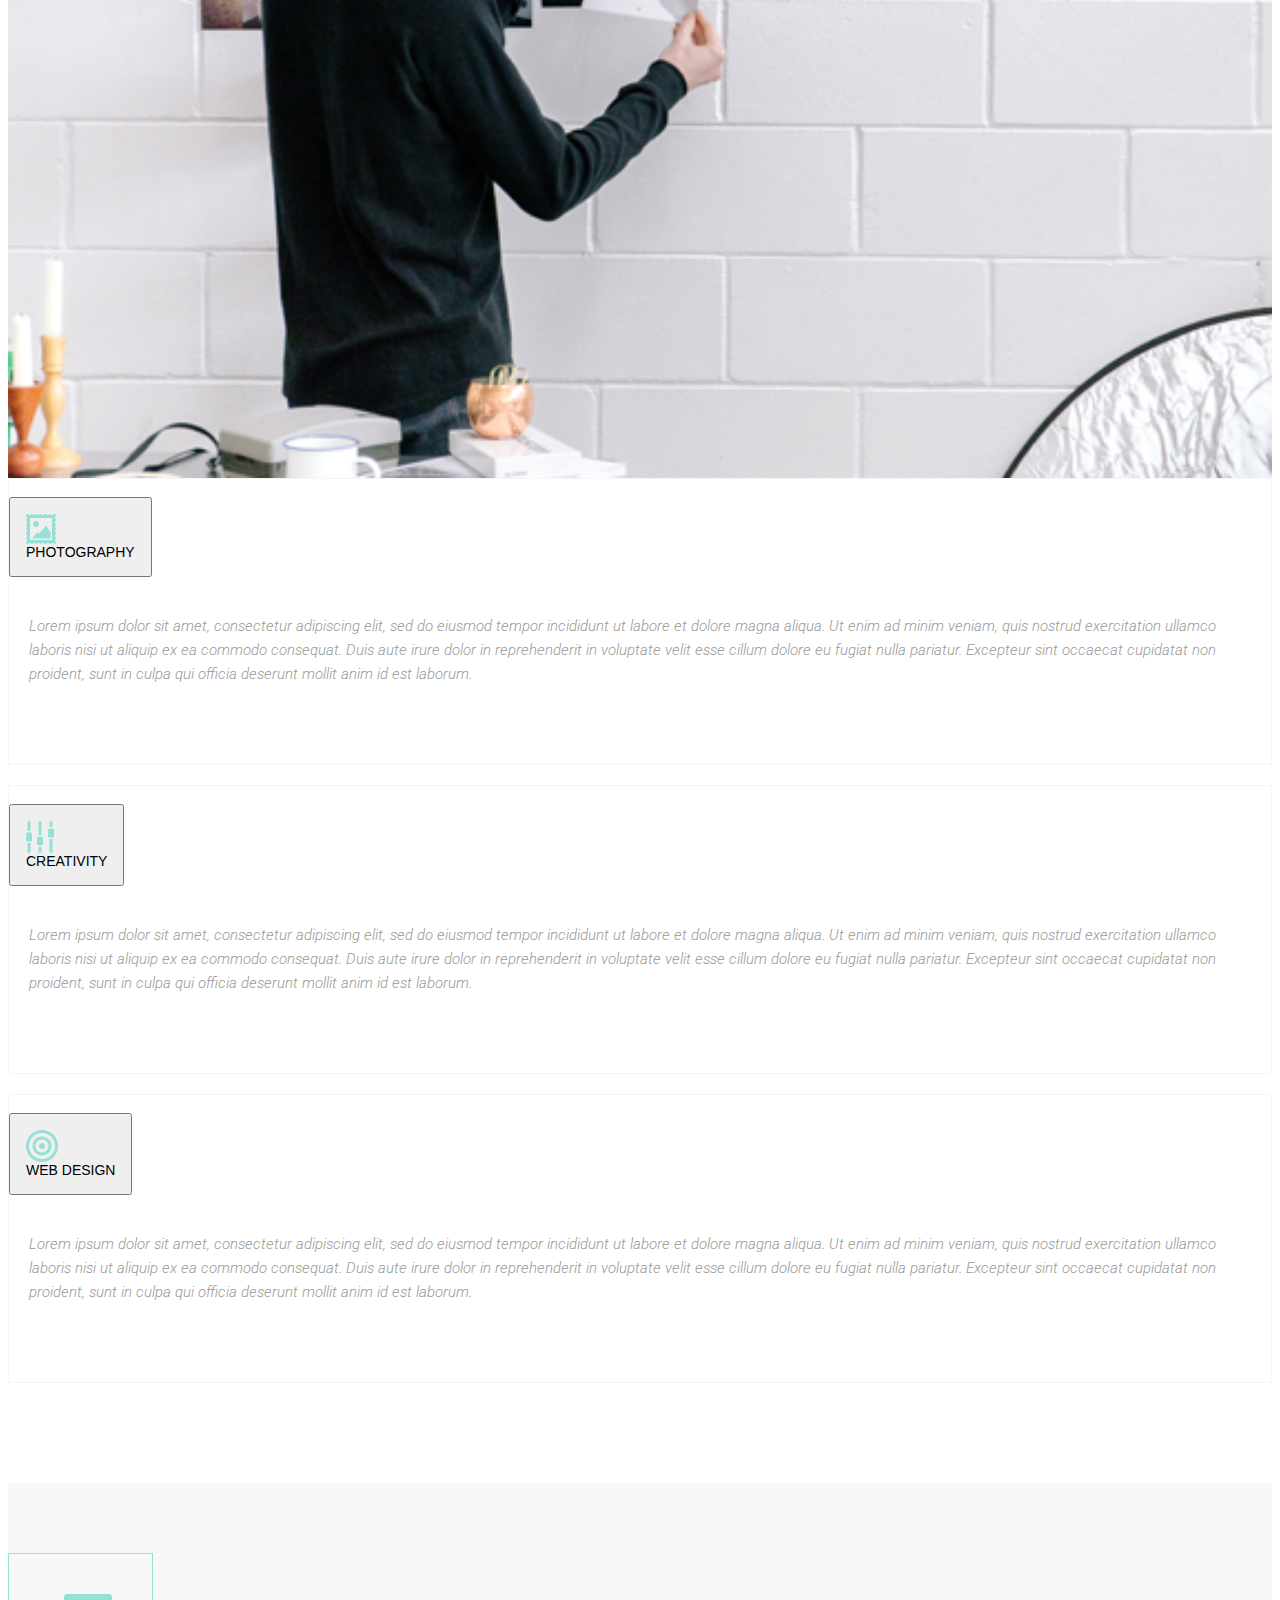
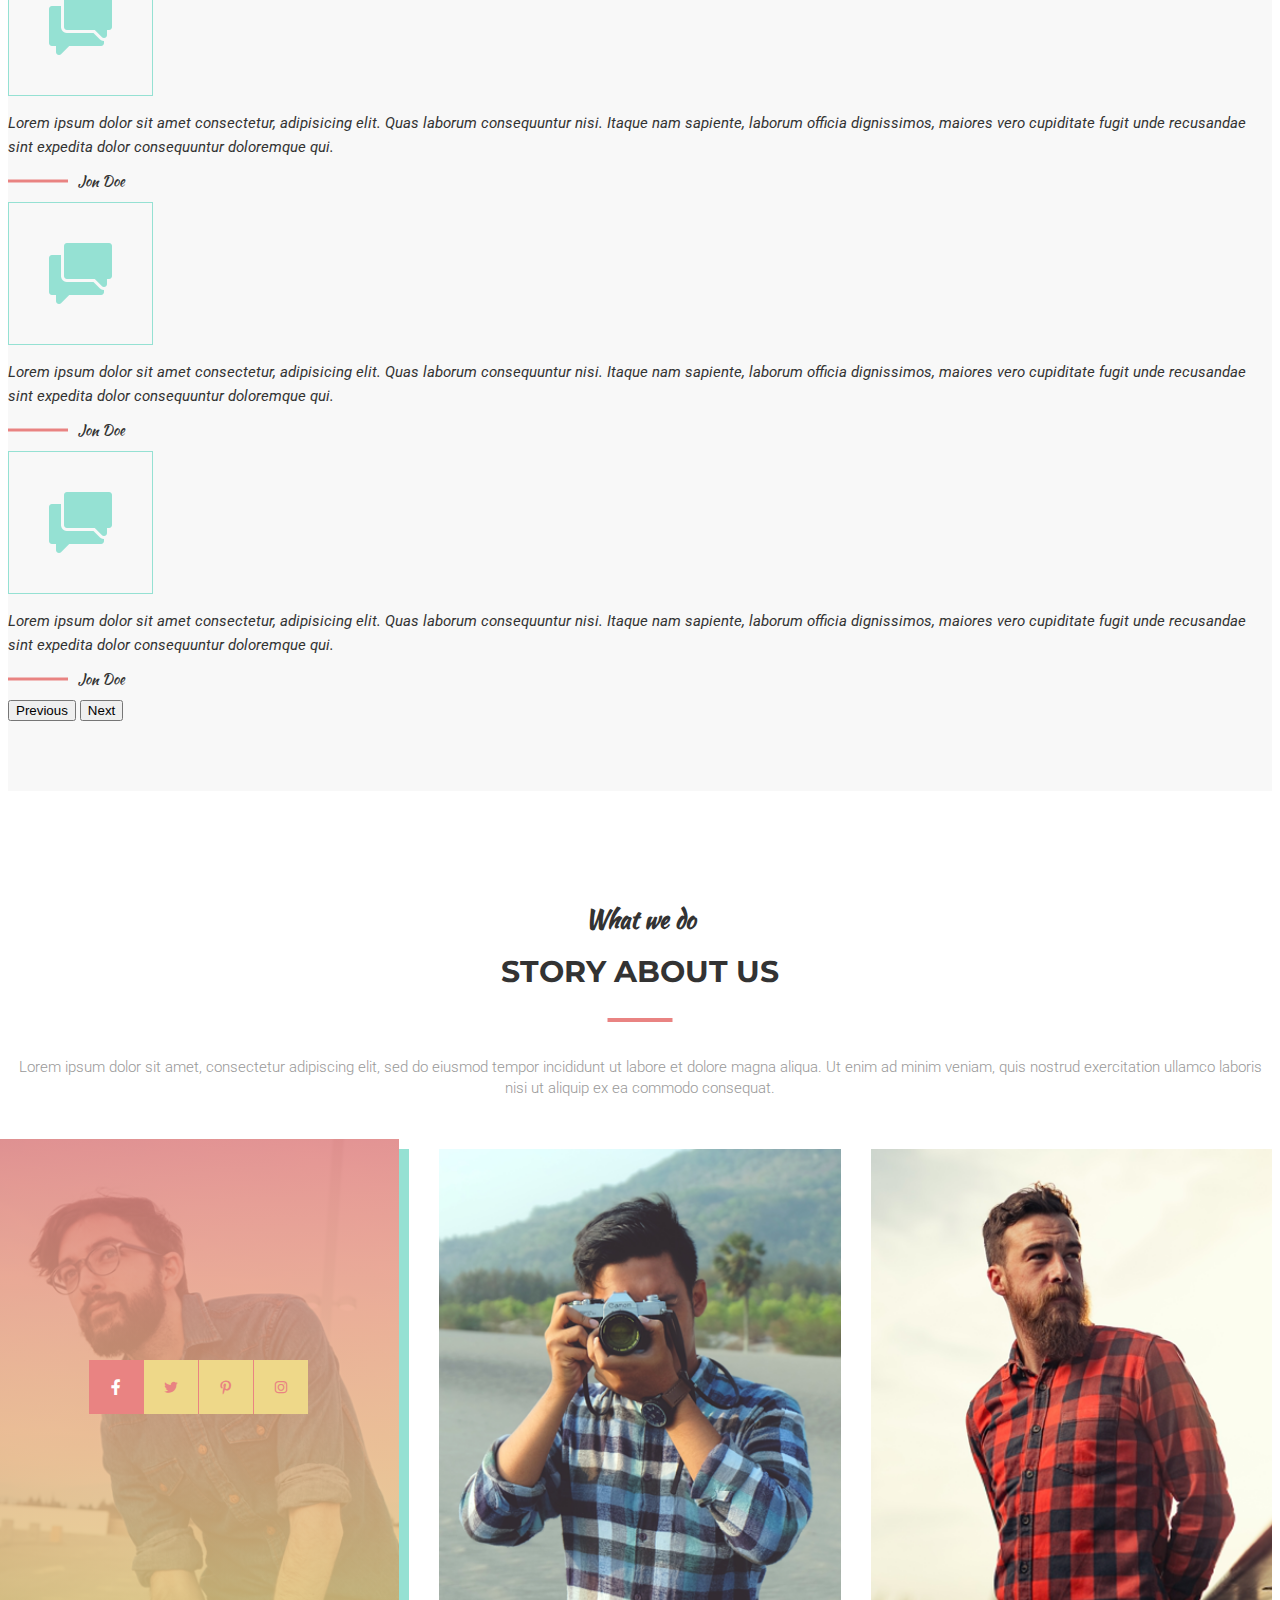
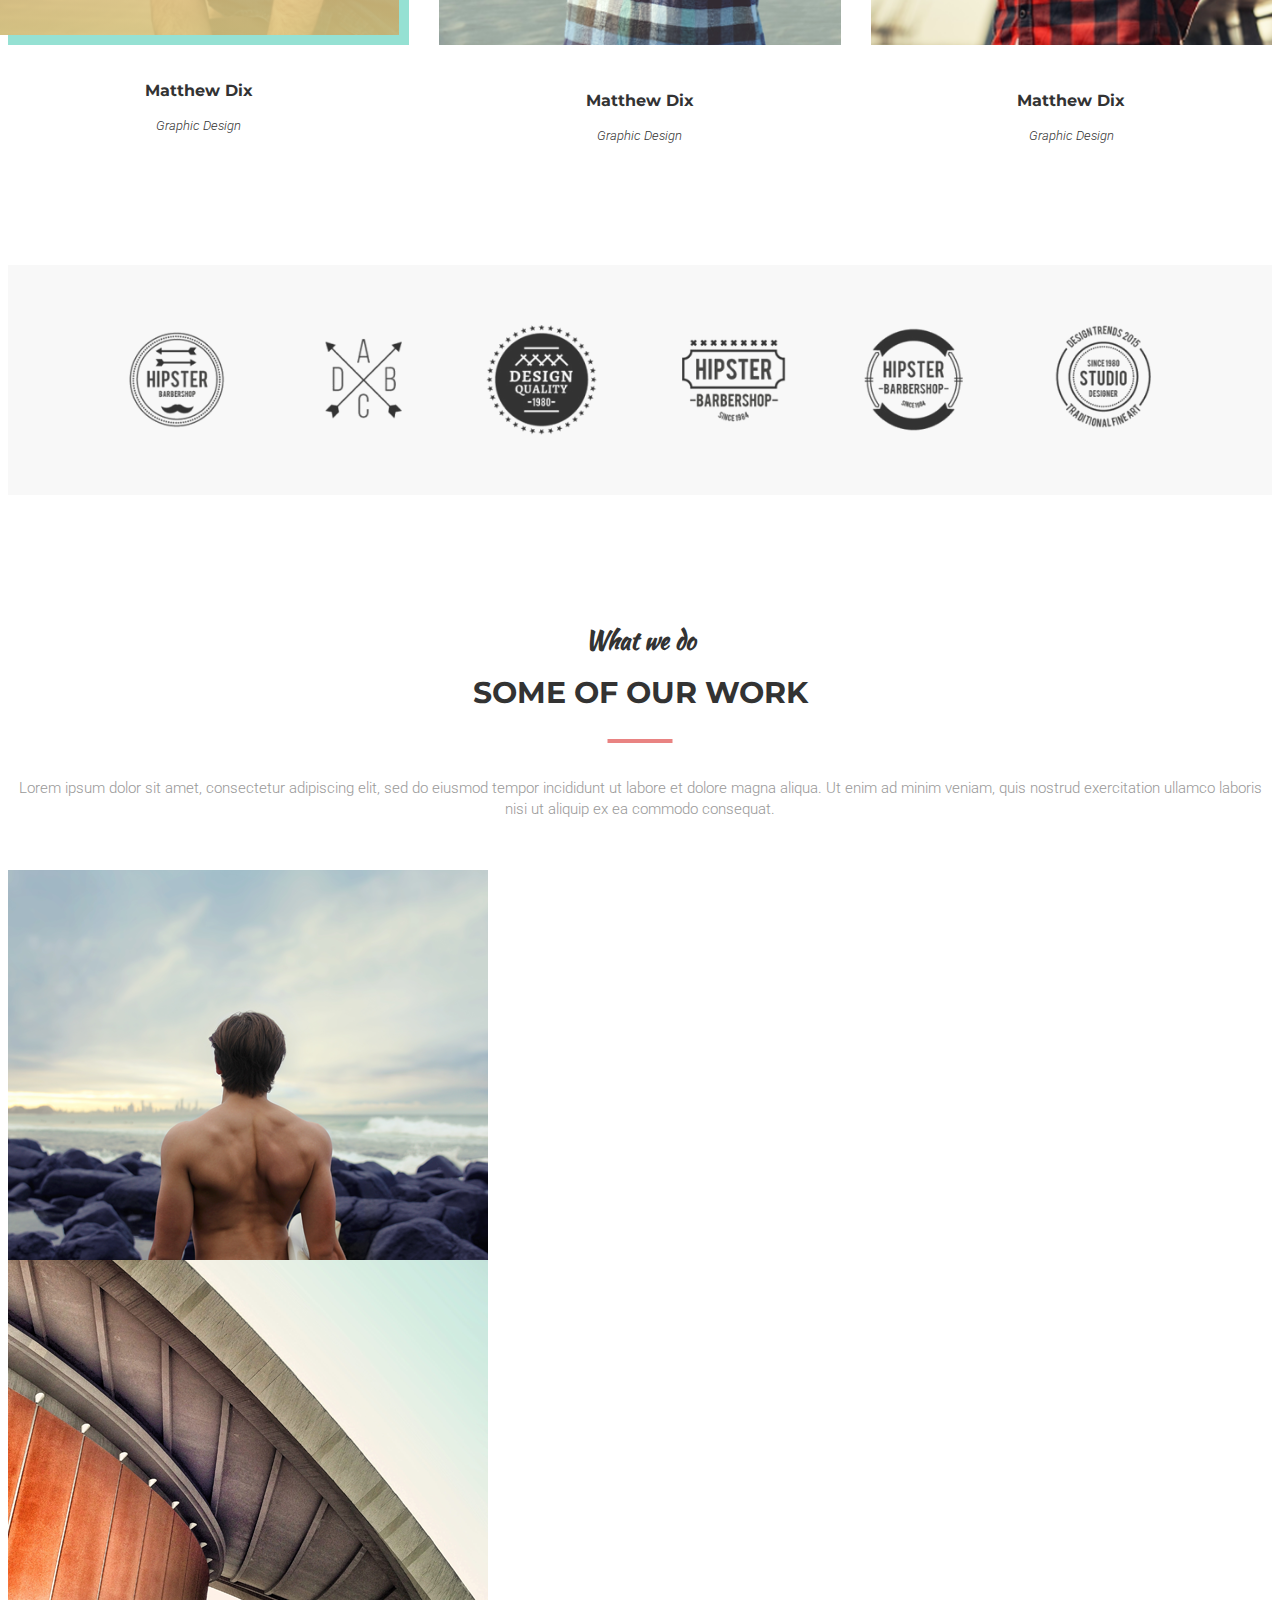
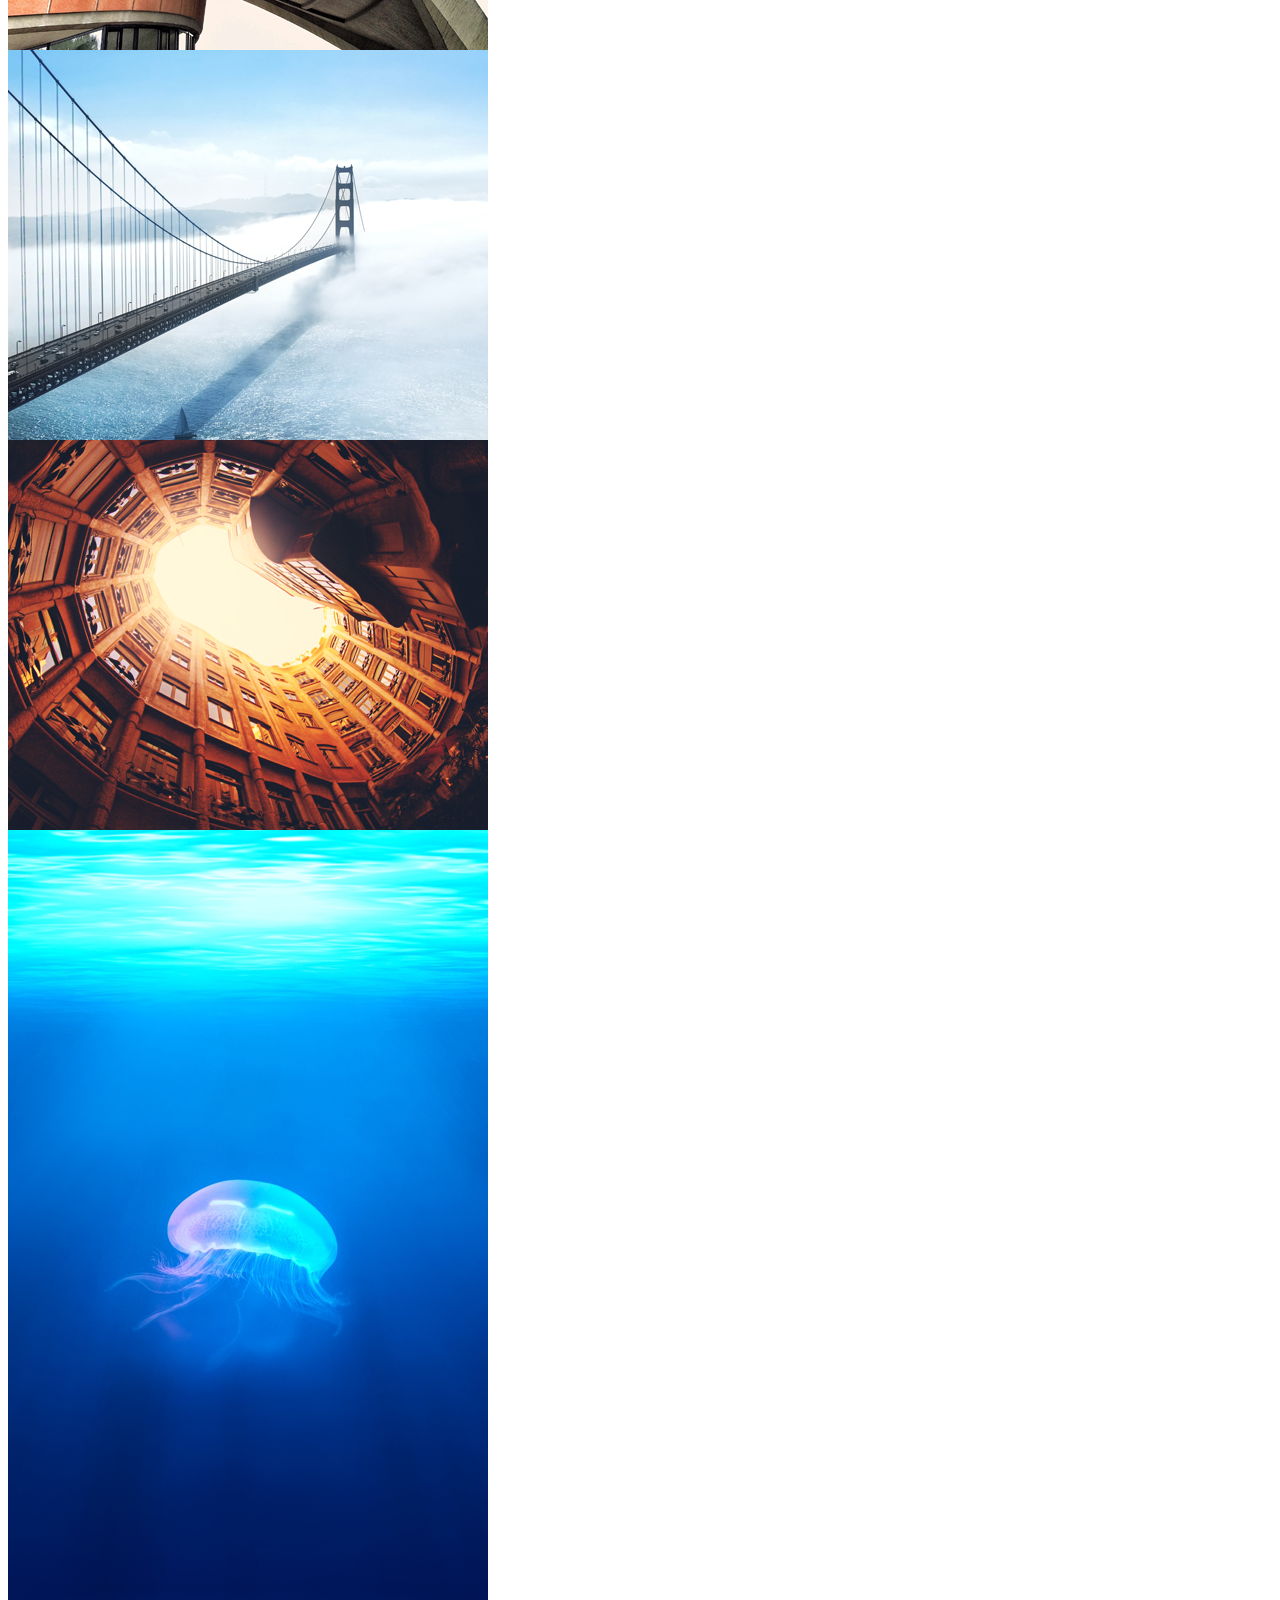
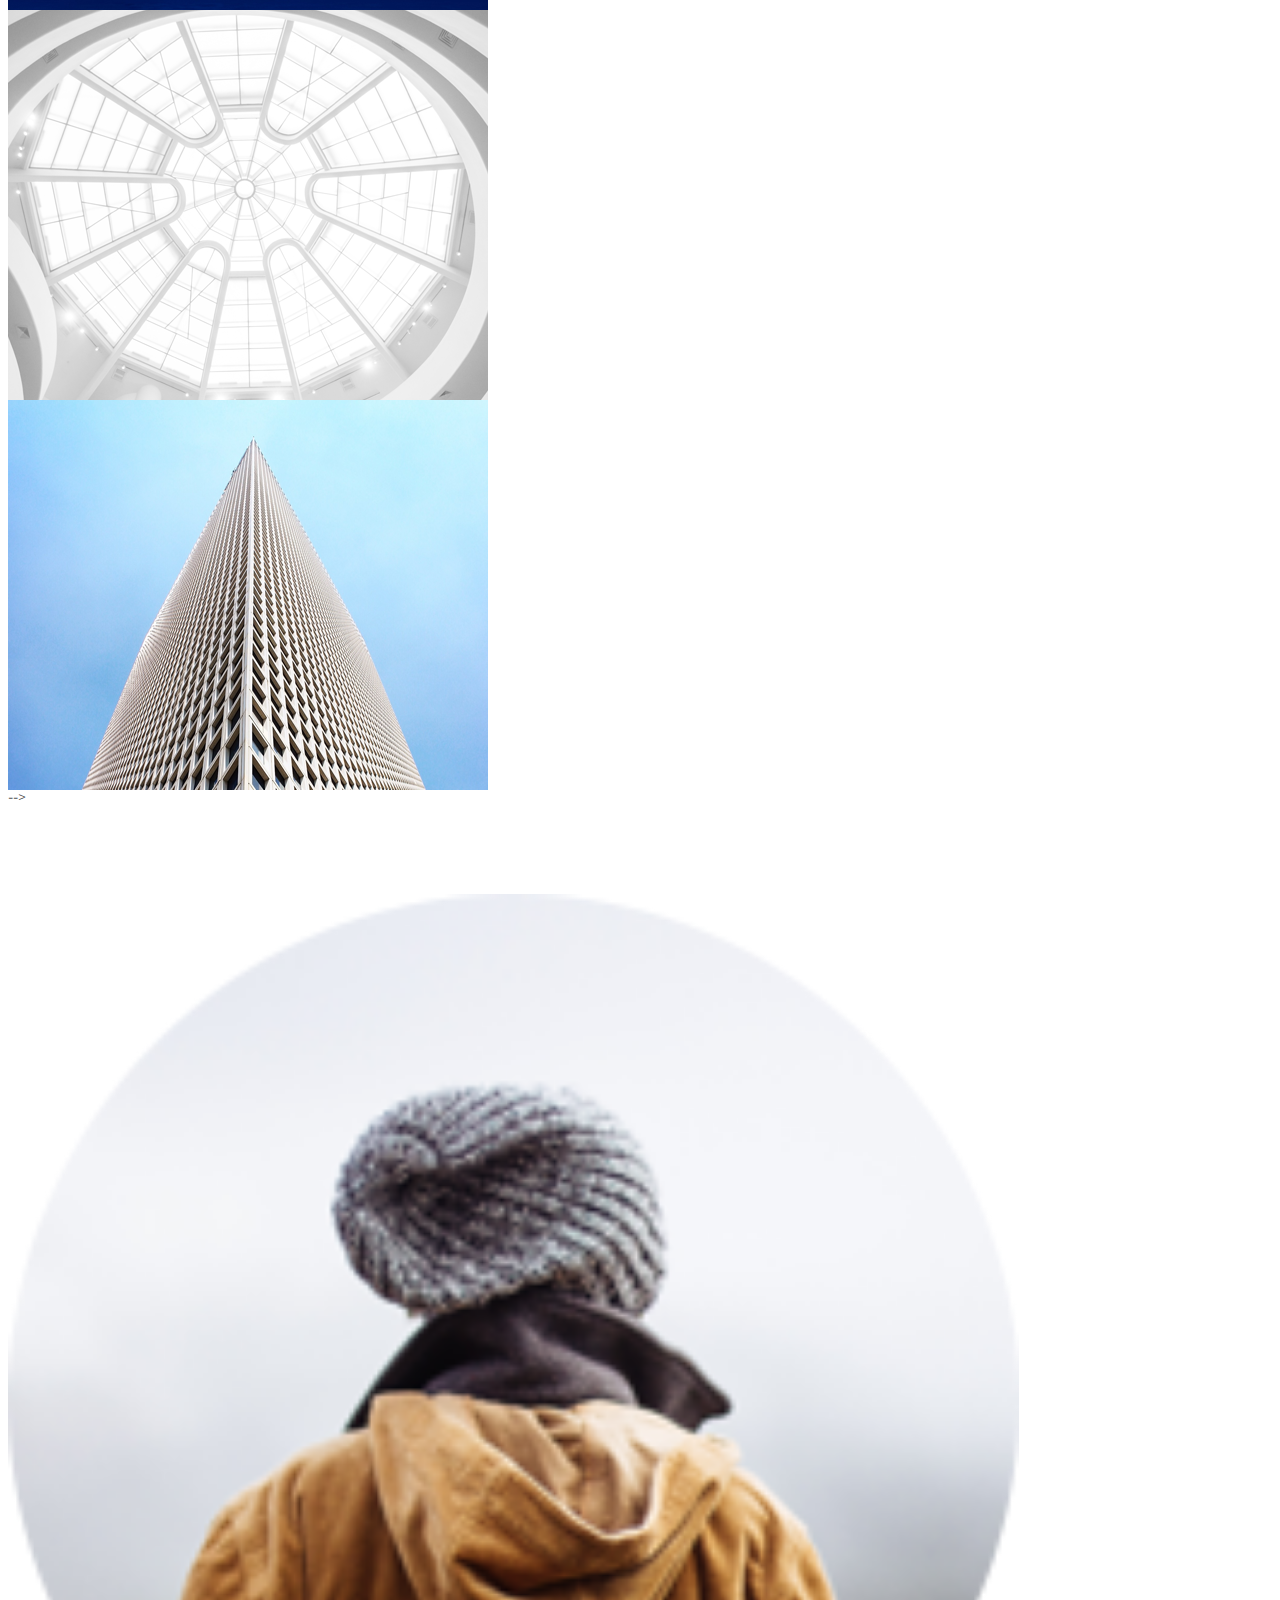
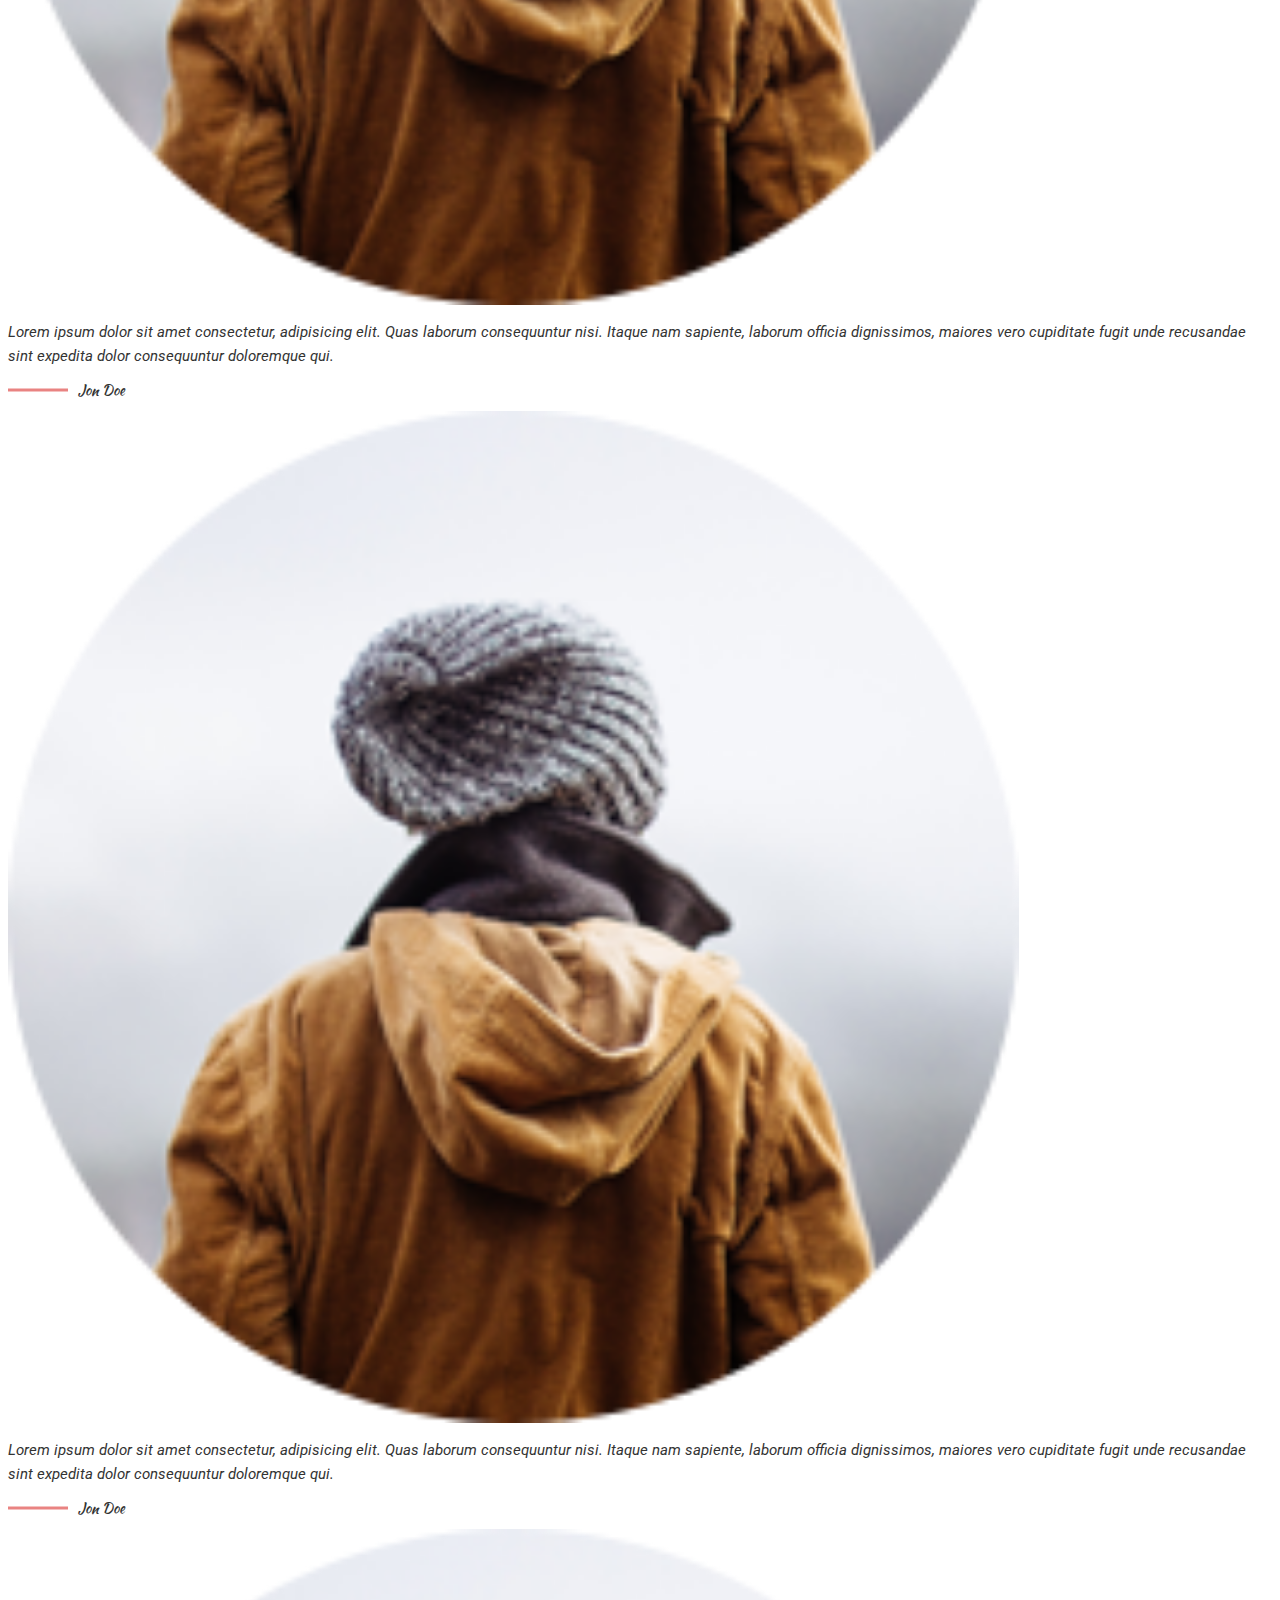
==== commit f513c374: "Code HTML, CSS block Customer" ====
--- a/index.html
+++ b/index.html
@@ -481,11 +481,7 @@
     <!-- Begin Quote -->
     <div class="quote">
       <div class="container">
-        <div
-          id="carouselExampleControls"
-          class="carousel slide"
-          data-bs-ride="carousel"
-        >
+        <div id="carouselQuote" class="carousel slide" data-bs-ride="carousel">
           <div class="carousel-inner">
             <div class="carousel-item active">
               <!-- <img src="./assets/images/img-header-bg.jpg" class="d-block w-100" alt="..." /> -->
@@ -552,7 +548,7 @@
           <button
             class="carousel-control-prev"
             type="button"
-            data-bs-target="#carouselExampleControls"
+            data-bs-target="#carouselQuote"
             data-bs-slide="prev"
           >
             <span class="carousel-control-prev-icon" aria-hidden="true"></span>
@@ -561,7 +557,7 @@
           <button
             class="carousel-control-next"
             type="button"
-            data-bs-target="#carouselExampleControls"
+            data-bs-target="#carouselQuote"
             data-bs-slide="next"
           >
             <span class="carousel-control-next-icon" aria-hidden="true"></span>
@@ -832,6 +828,95 @@
       </div>
     </div>
     <!-- End -->
+
+    <!-- Begin Customer -->
+    <div class="customer">
+      <div class="container">
+        <div id="carouselCustomer" class="carousel slide" data-bs-ride="carousel">
+          <div class="carousel-inner">
+            <div class="carousel-item active">
+              <!-- <img src="./assets/images/img-header-bg.jpg" class="d-block w-100" alt="..." /> -->
+              <div class="row d-flex align-items-center">
+                <div class="col col-md-2 offset-md-2 customer__item-media">
+                  <img
+                    src="./assets/images/img-quote-avatar.png"
+                    alt=""
+                    class="customer__item-image"
+                  />
+                </div>
+                <div class="col col-md-6">
+                  <p class="customer__item-text">
+                    Lorem ipsum dolor sit amet consectetur, adipisicing elit.
+                    Quas laborum consequuntur nisi. Itaque nam sapiente, laborum
+                    officia dignissimos, maiores vero cupiditate fugit unde
+                    recusandae sint expedita dolor consequuntur doloremque qui.
+                  </p>
+                  <p class="customer__item-customer">Jon Doe</p>
+                </div>
+              </div>
+            </div>
+            <div class="carousel-item">
+              <div class="row d-flex align-items-center">
+                <div class="col col-md-2 offset-md-2 customer__item-media">
+                  <img
+                    src="./assets/images/img-quote-avatar.png"
+                    alt=""
+                    class="customer__item-image"
+                  />
+                </div>
+                <div class="col col-md-6">
+                  <p class="customer__item-text">
+                    Lorem ipsum dolor sit amet consectetur, adipisicing elit.
+                    Quas laborum consequuntur nisi. Itaque nam sapiente, laborum
+                    officia dignissimos, maiores vero cupiditate fugit unde
+                    recusandae sint expedita dolor consequuntur doloremque qui.
+                  </p>
+                  <p class="customer__item-customer">Jon Doe</p>
+                </div>
+              </div>
+            </div>
+            <div class="carousel-item">
+              <div class="row d-flex align-items-center">
+                <div class="col col-md-2 offset-md-2 customer__item-media">
+                  <img
+                    src="./assets/images/img-quote-avatar.png"
+                    alt=""
+                    class="customer__item-image"
+                  />
+                </div>
+                <div class="col col-md-6">
+                  <p class="customer__item-text">
+                    Lorem ipsum dolor sit amet consectetur, adipisicing elit.
+                    Quas laborum consequuntur nisi. Itaque nam sapiente, laborum
+                    officia dignissimos, maiores vero cupiditate fugit unde
+                    recusandae sint expedita dolor consequuntur doloremque qui.
+                  </p>
+                  <p class="customer__item-customer">Jon Doe</p>
+                </div>
+              </div>
+            </div>
+          </div>
+          <button
+            class="carousel-control-prev"
+            type="button"
+            data-bs-target="#carouselCustomer"
+            data-bs-slide="prev"
+          >
+            <span class="carousel-control-prev-icon" aria-hidden="true"></span>
+            <span class="visually-hidden">Previous</span>
+          </button>
+          <button
+            class="carousel-control-next"
+            type="button"
+            data-bs-target="#carouselCustomer"
+            data-bs-slide="next"
+          >
+            <span class="carousel-control-next-icon" aria-hidden="true"></span>
+            <span class="visually-hidden">Next</span>
+          </button>
+        </div>
+      </div>
+    </div>
     <!-- Bootstrap JavaScript Libraries -->
     <script
       src="https://cdn.jsdelivr.net/npm/@popperjs/core@2.9.2/dist/umd/popper.min.js"
--- a/assets/css/main.css
+++ b/assets/css/main.css
@@ -596,3 +596,37 @@
 .work__item-icon {
   margin-bottom: 1.8rem;
 }
+
+/* CSS Customer */
+.customer {
+  padding-bottom: 12rem;
+}
+
+.customer__item-image {
+  width: 80%;
+}
+
+.customer__item-text {
+  font-family: var(--secondary-font);
+  font-size: 1.5rem;
+  line-height: 1.6;
+  font-style: italic;
+}
+
+.customer__item-customer {
+  font-size: 1.4rem;
+  font-family: var(--third-font);
+  position: relative;
+  padding-left: 7rem;
+}
+
+.customer__item-customer::before {
+  content: "";
+  position: absolute;
+  top: 50%;
+  left: 0rem;
+  width: 6rem;
+  height: 0.3rem;
+  background-color: var(--primary-color);
+  transform: translateY(-50%);
+}
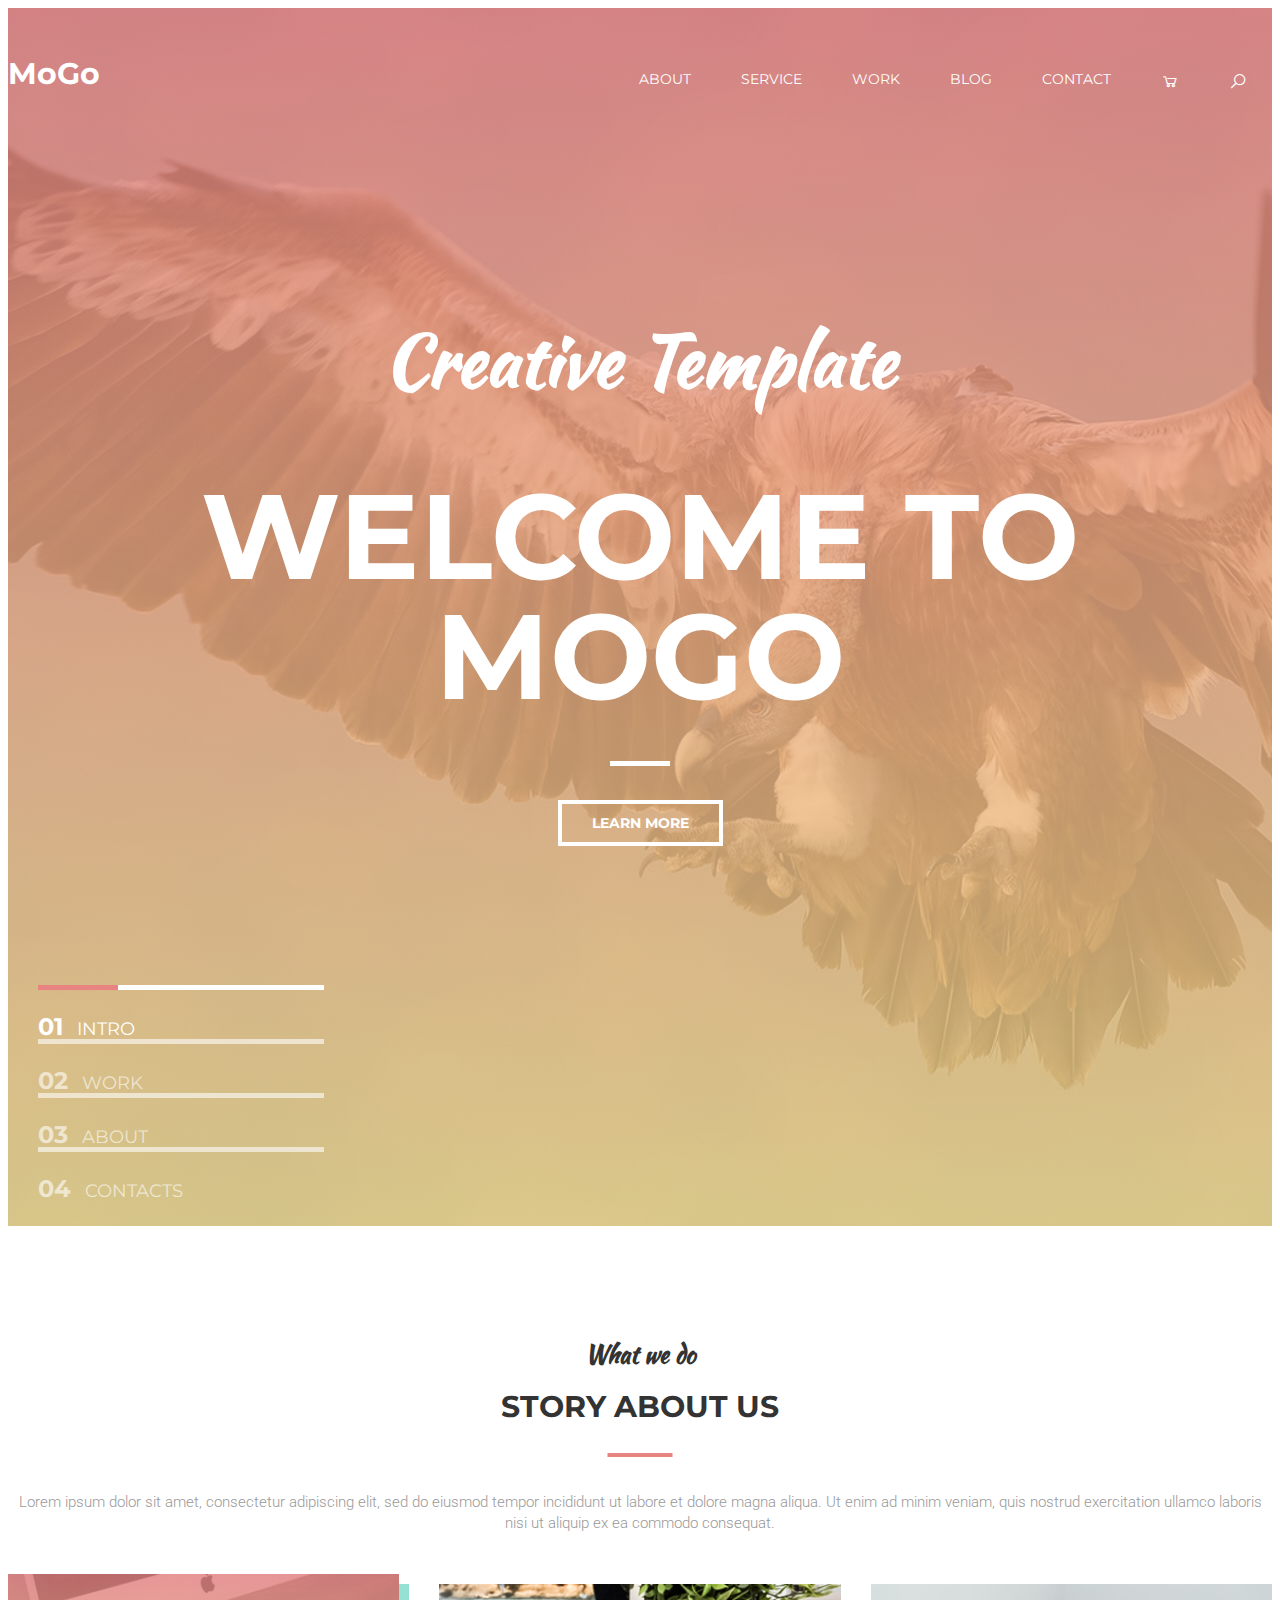
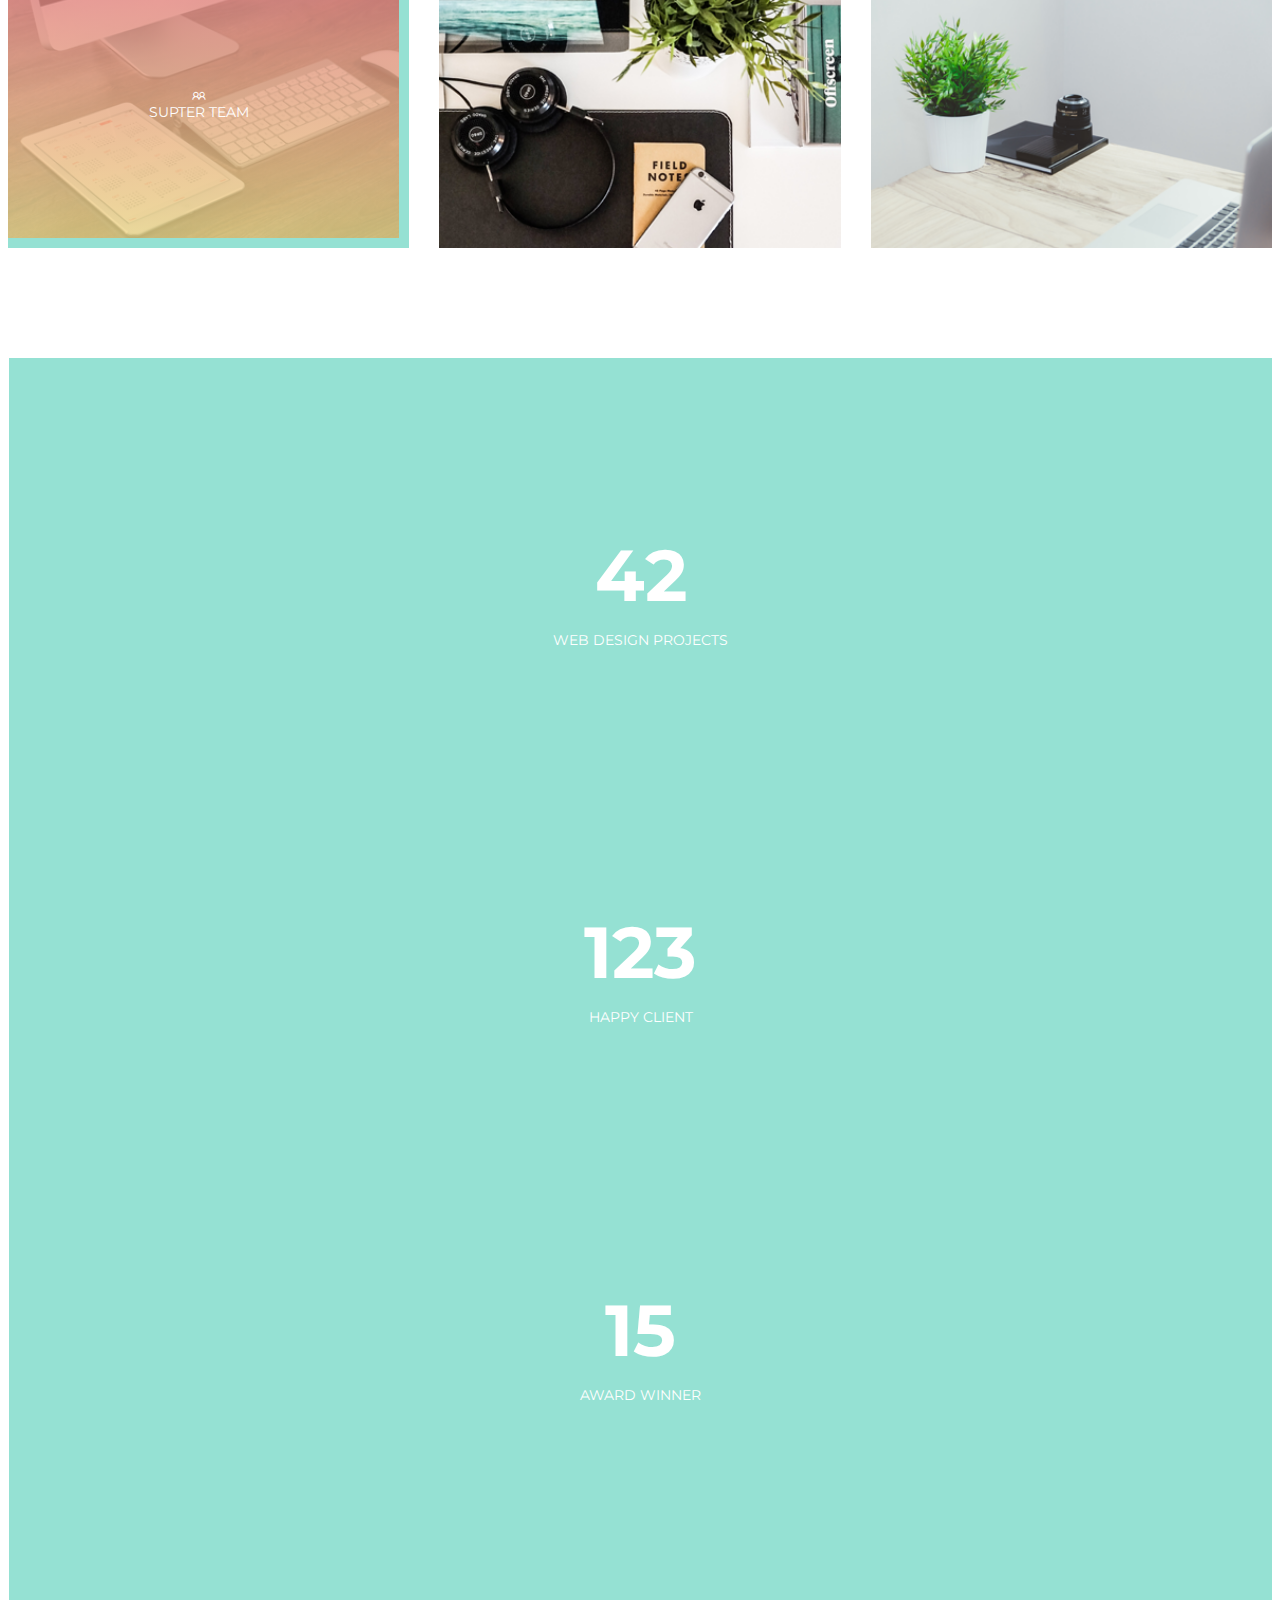
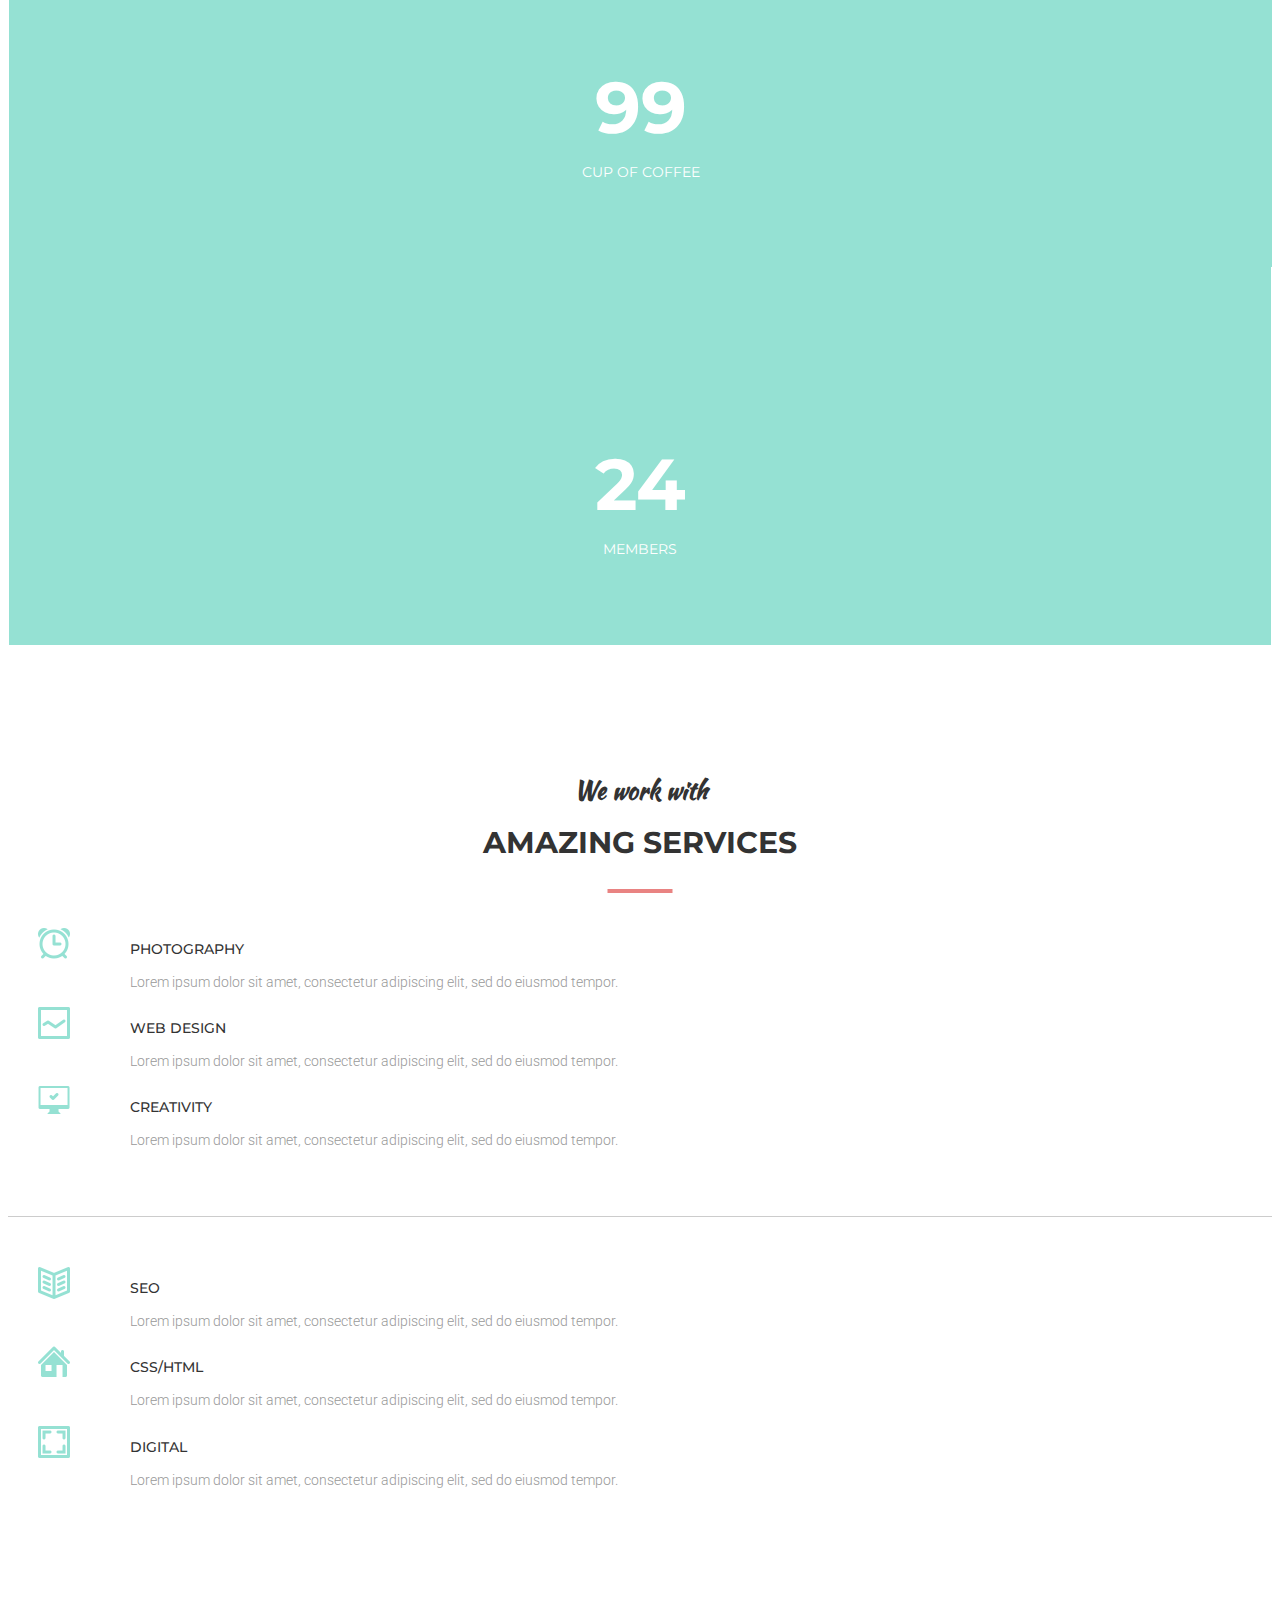
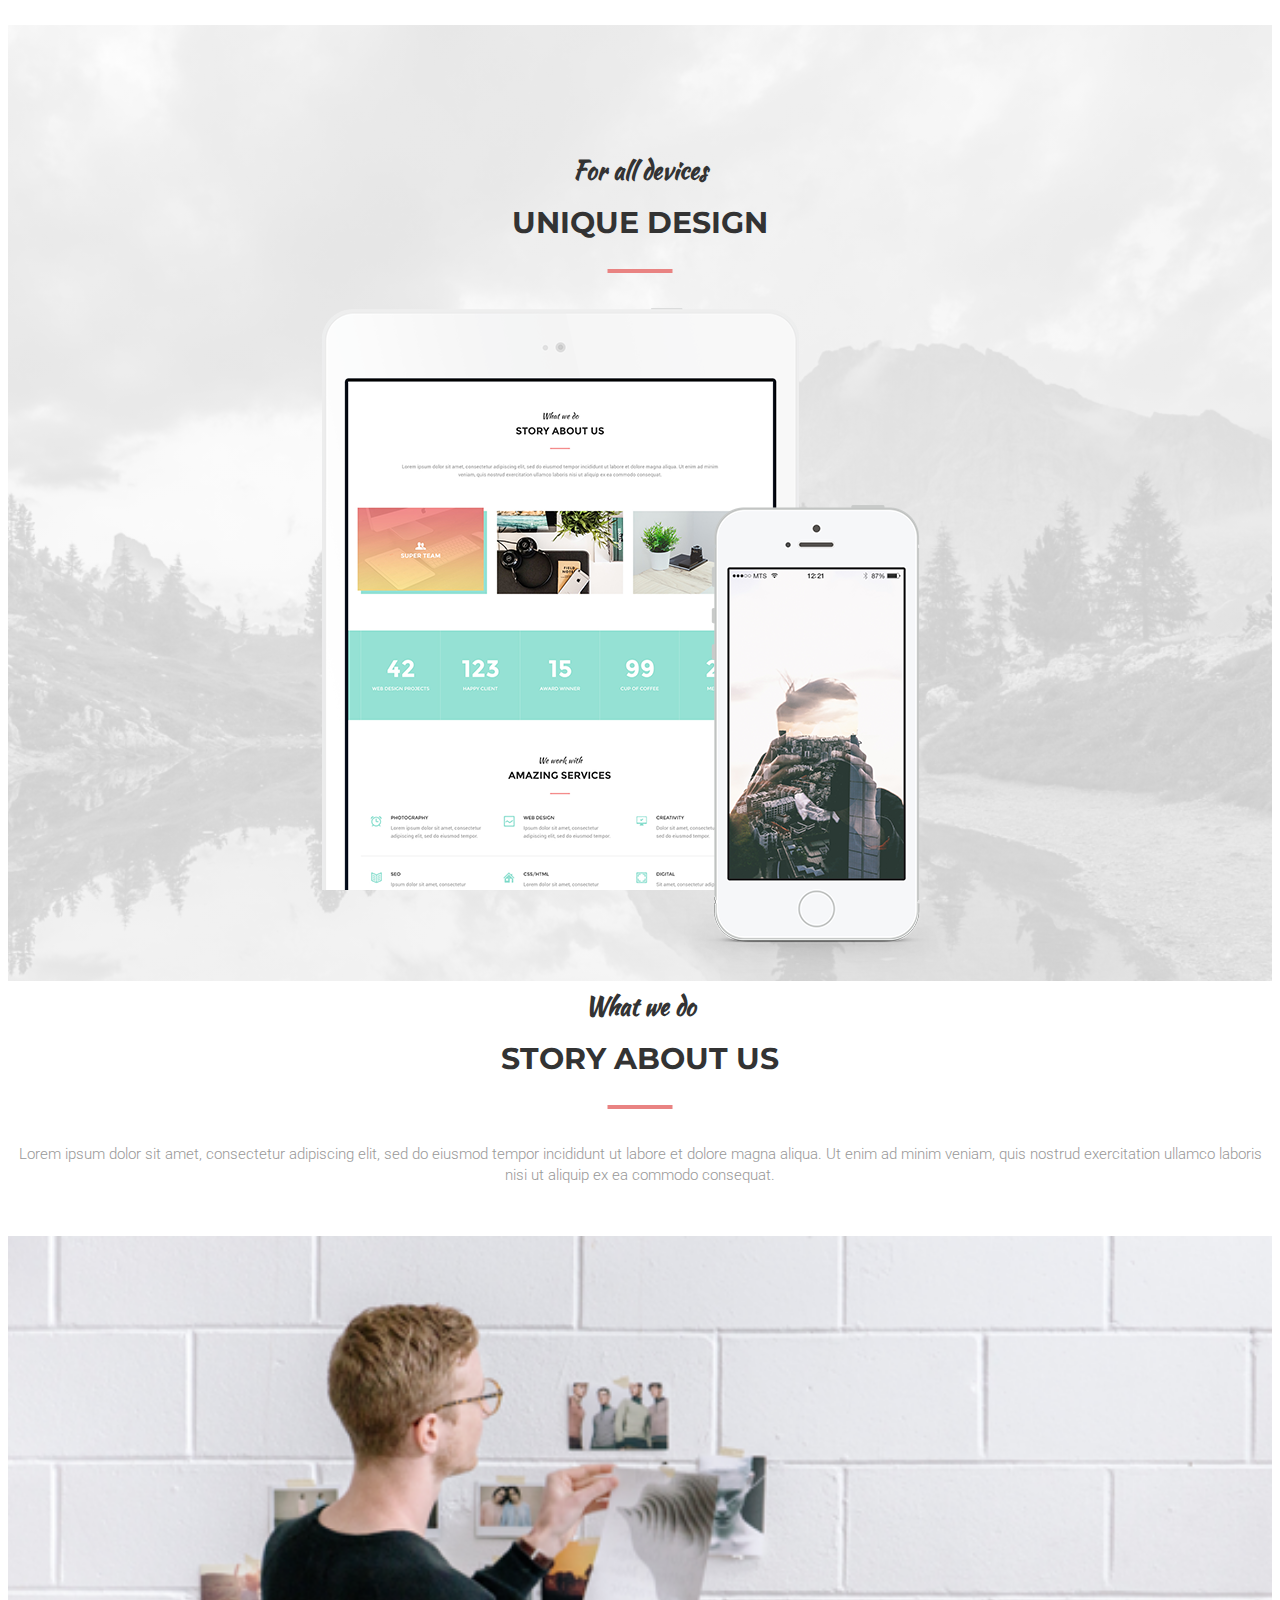
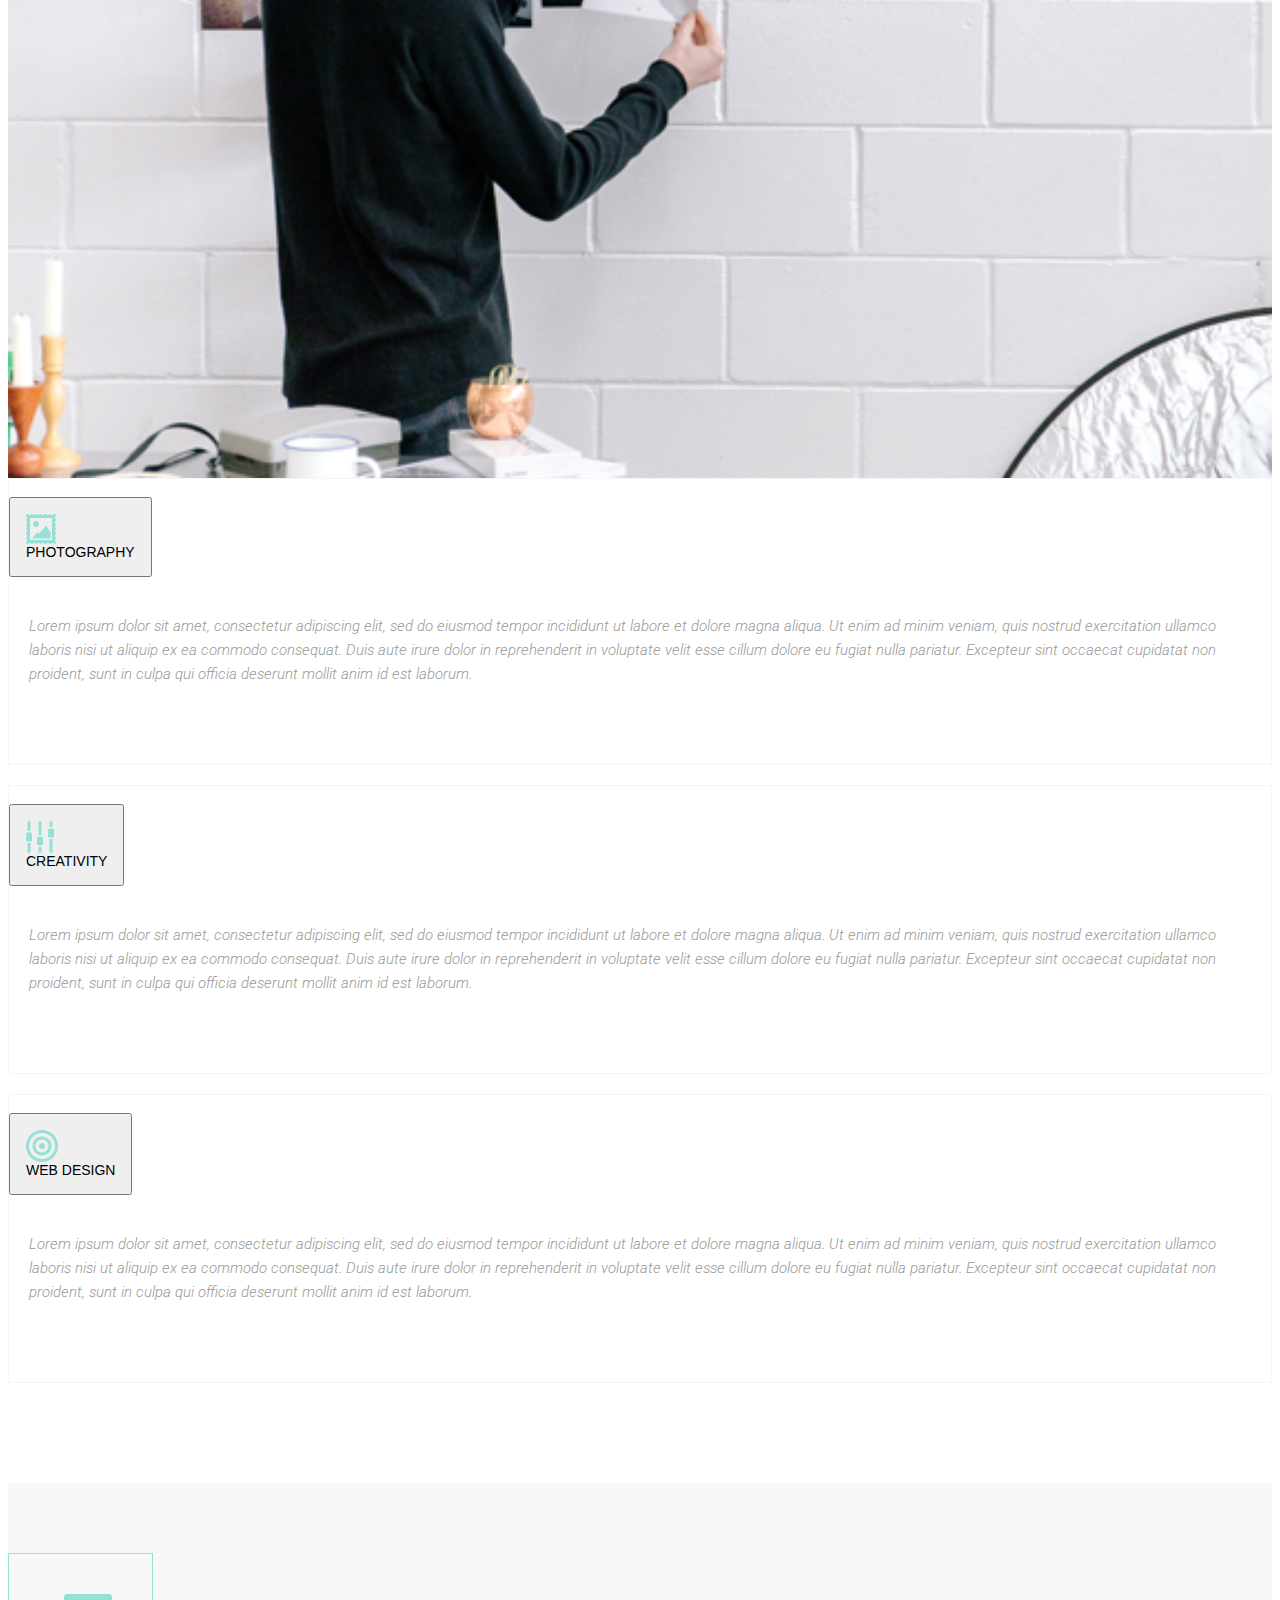
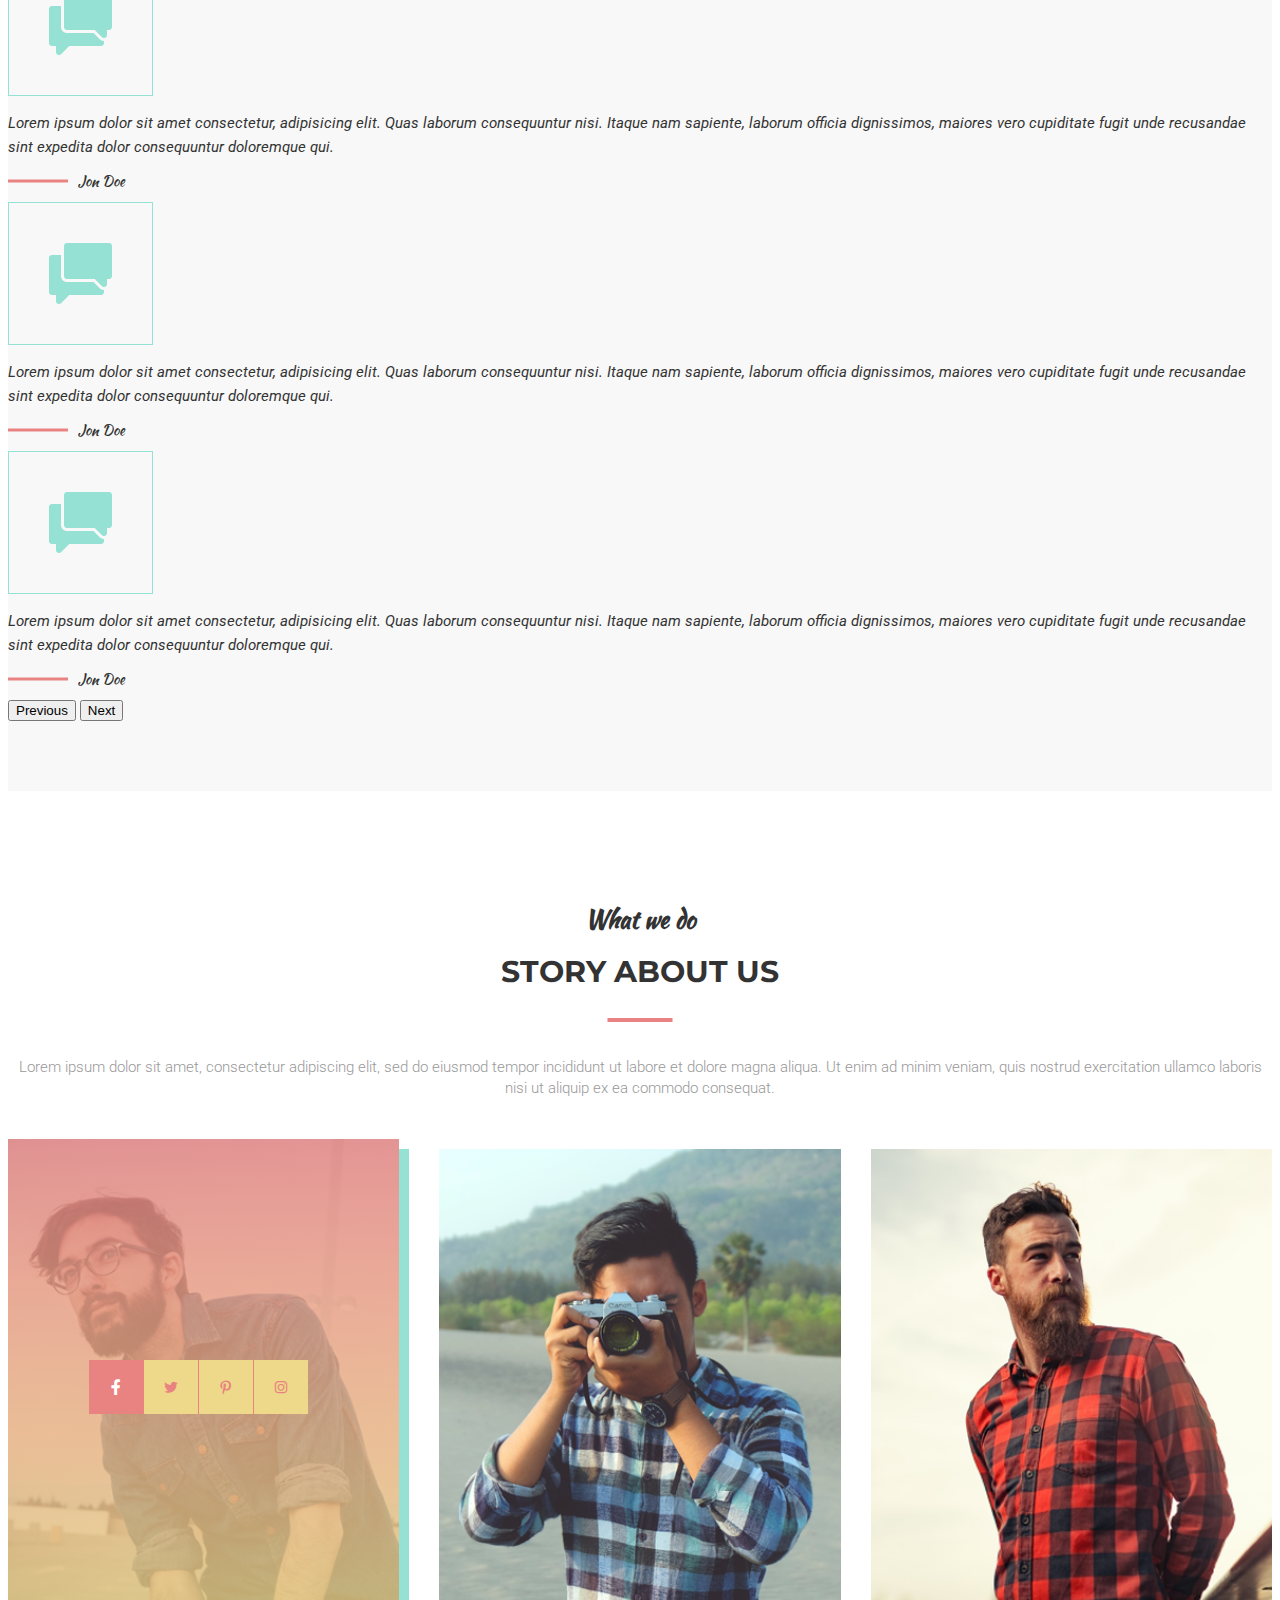
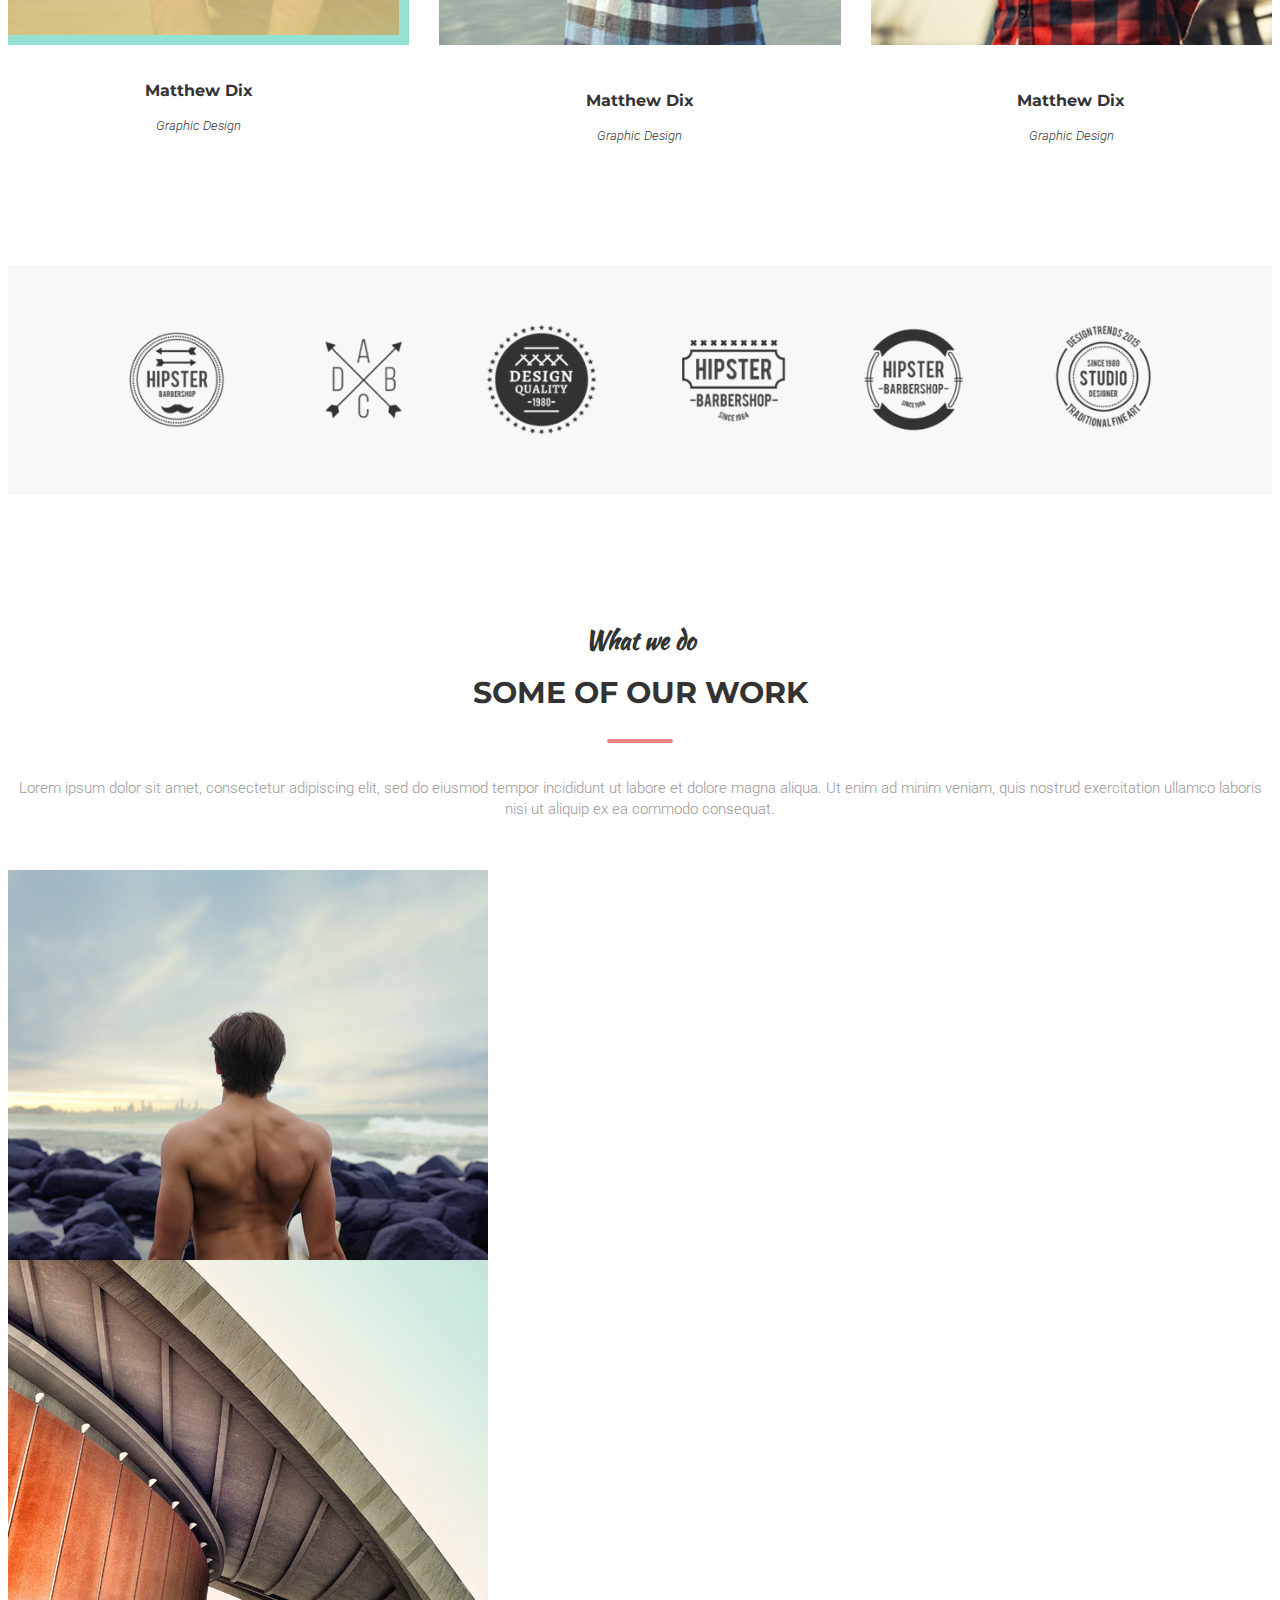
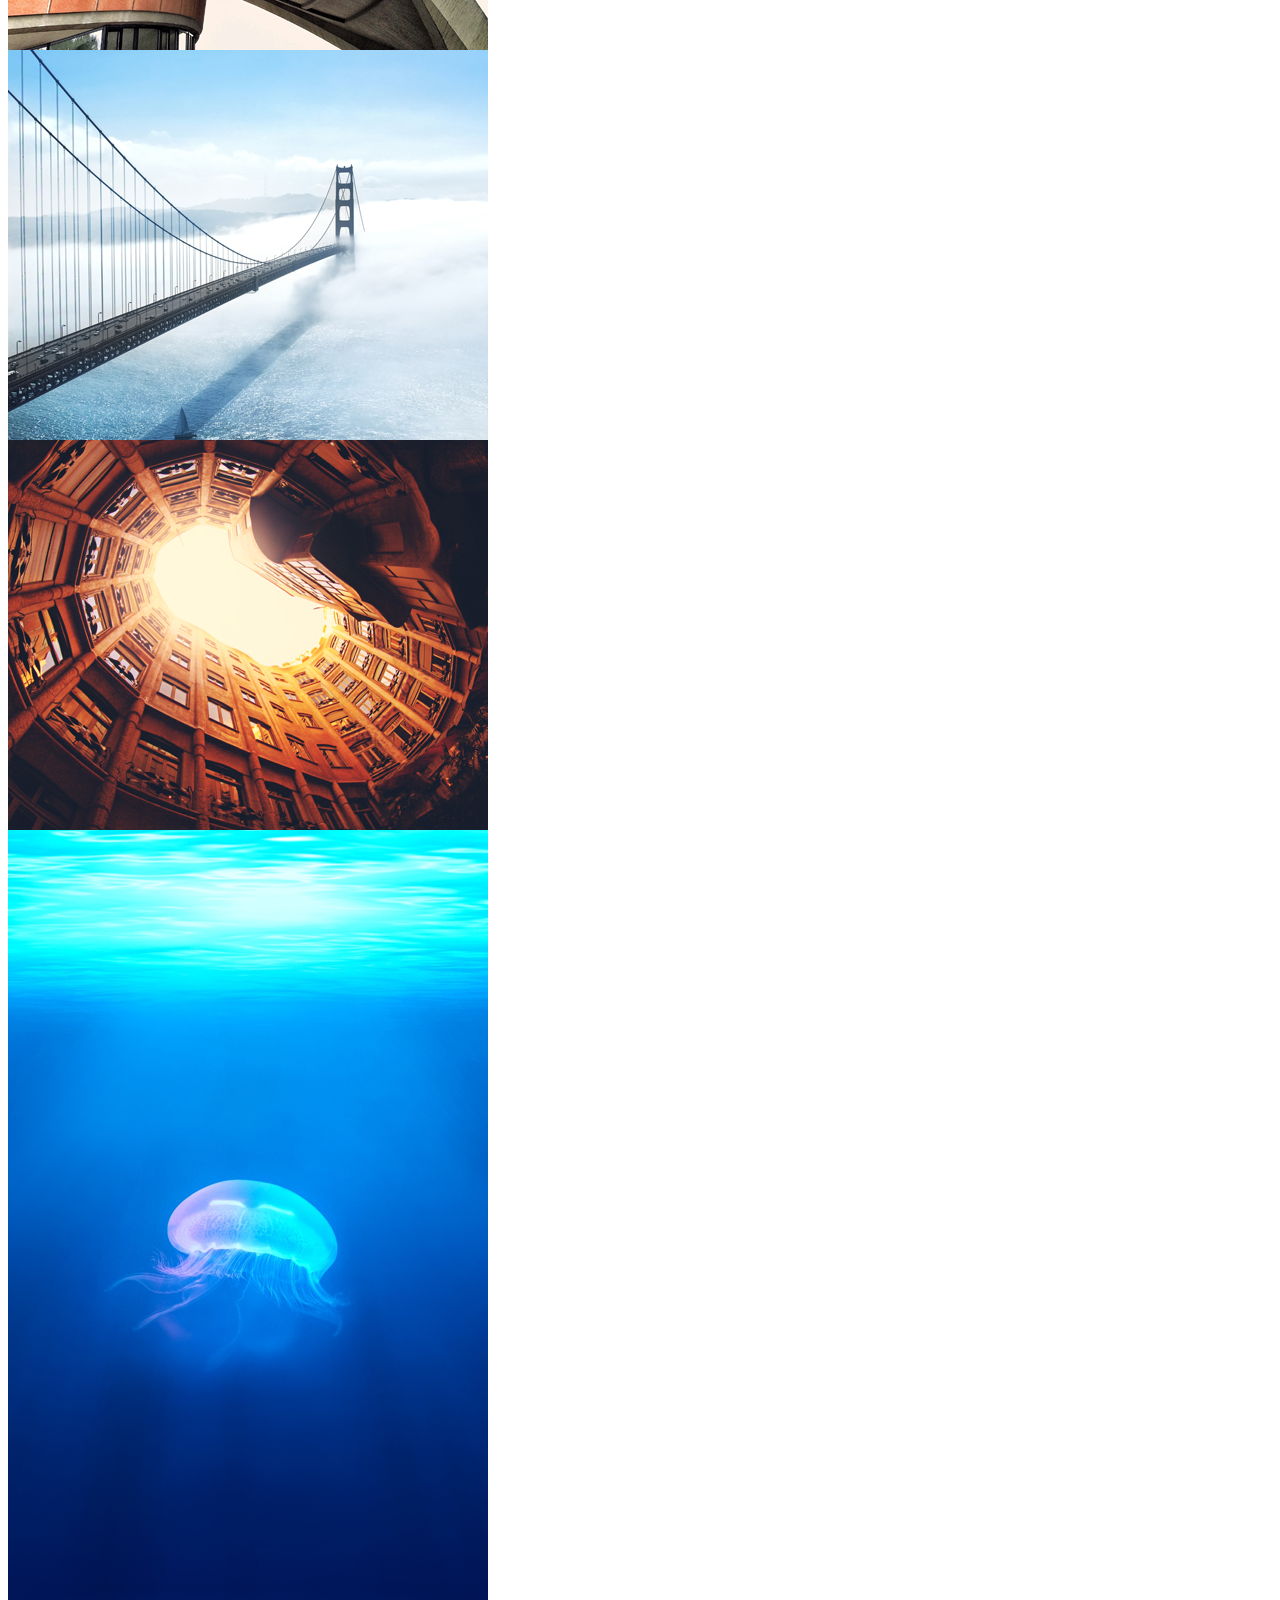
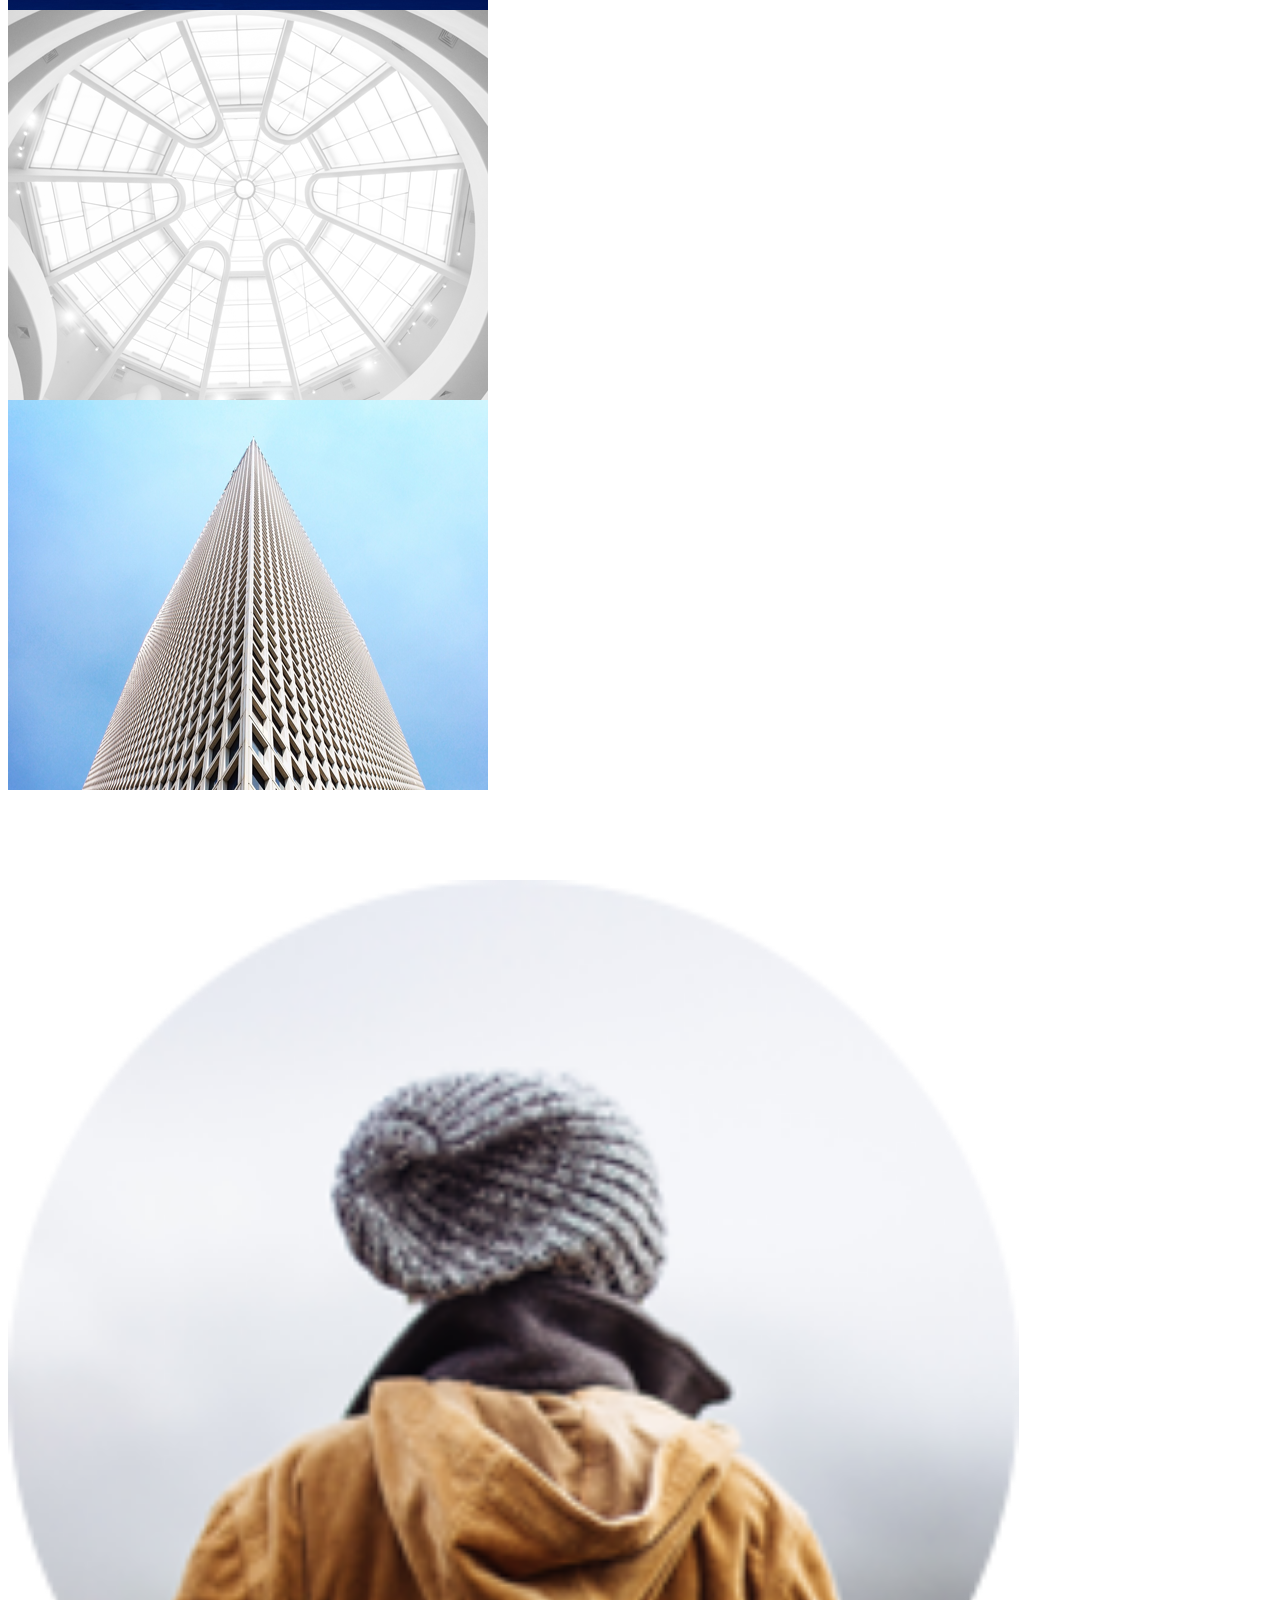
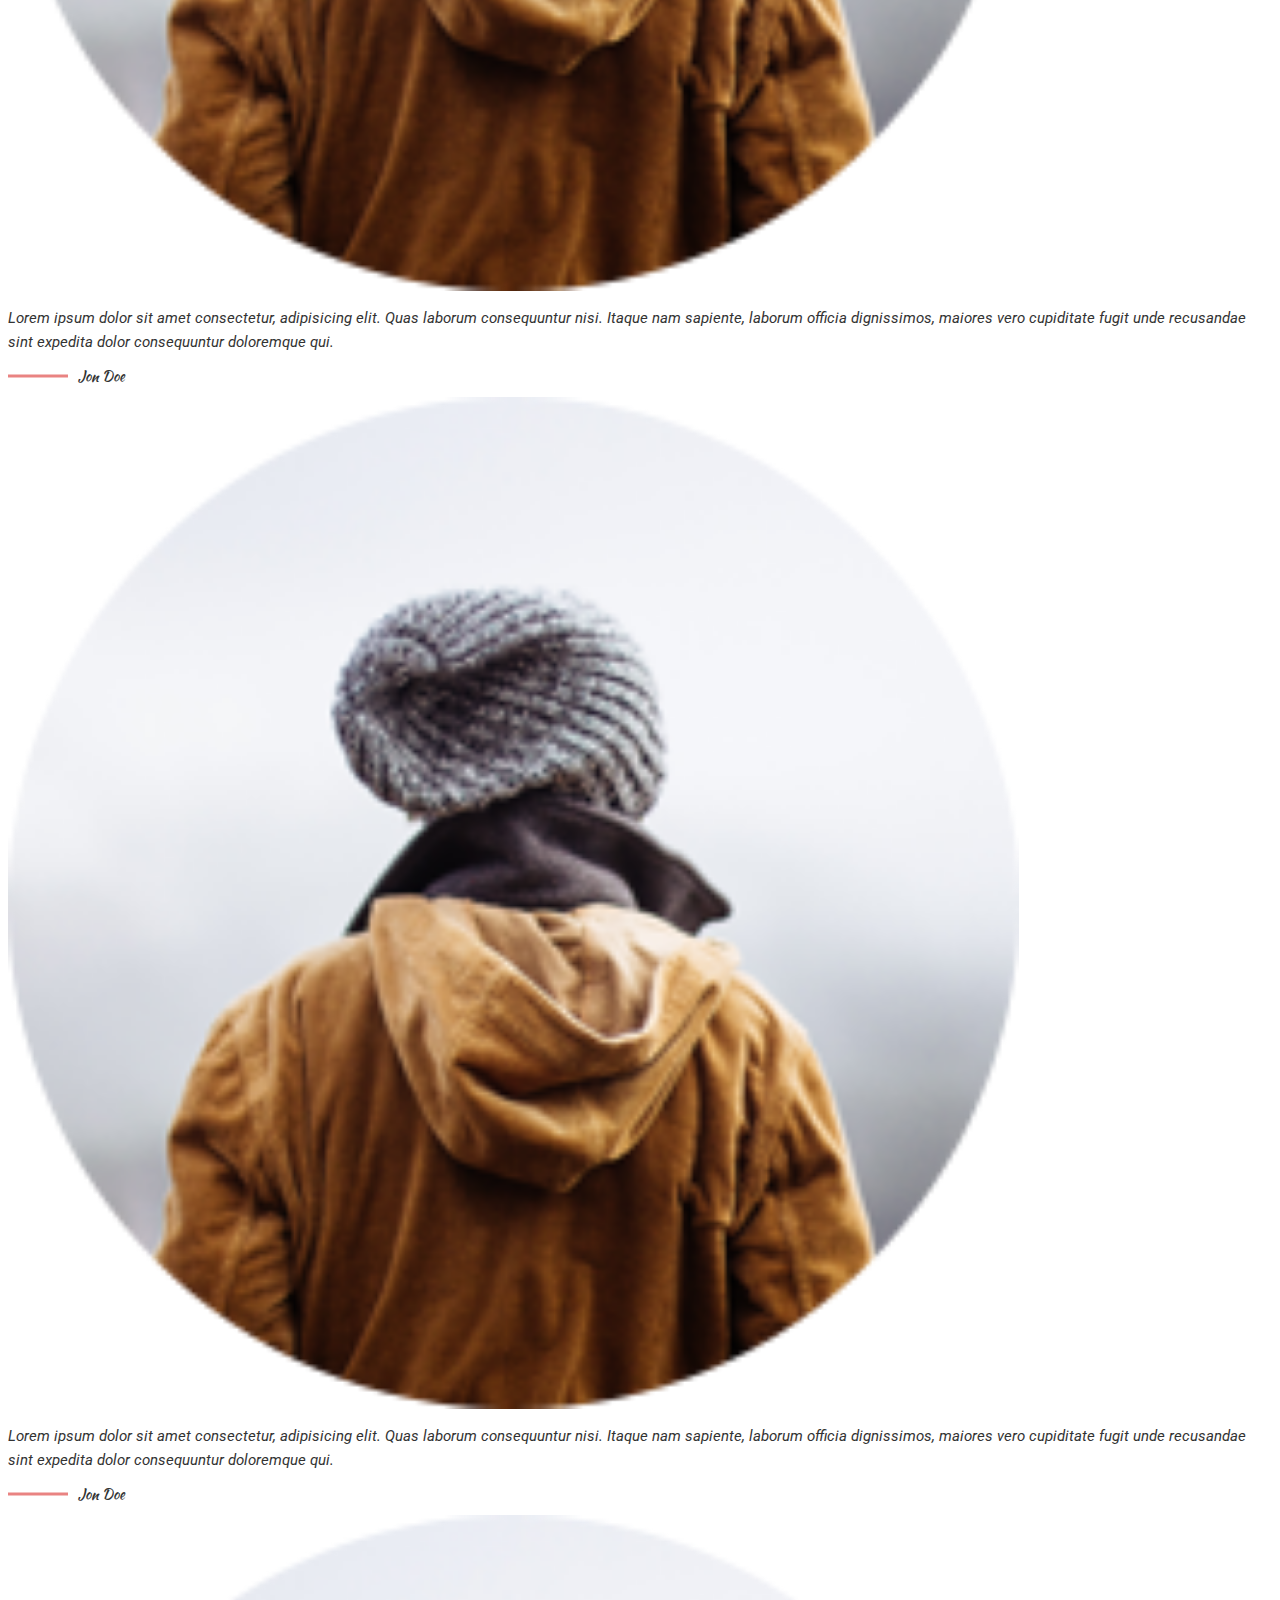
==== commit b7178995: "Code HTML, CSS Responsive" ====
--- a/index.html
+++ b/index.html
@@ -29,904 +29,1368 @@
     />
   </head>
   <body>
-    <header class="header">
-      <div class="container">
-        <div class="header__top">
-          <a class="header__logo" href="index.html">MoGo</a
-          ><i class="fa fa-bars header-toggle"></i>
-          <ul class="header__menu">
-            <li class="header__menu-item">
-              <a href="#" class="header__menu-link">About</a>
-            </li>
-            <li class="header__menu-item">
-              <a href="#" class="header__menu-link">Service</a>
-            </li>
-            <li class="header__menu-item">
-              <a href="#" class="header__menu-link">Work</a>
-            </li>
-            <li class="header__menu-item">
-              <a href="#" class="header__menu-link">Blog</a>
-            </li>
-            <li class="header__menu-item">
-              <a href="#" class="header__menu-link">Contact</a>
-            </li>
-            <li class="header__menu-item">
-              <a class="header__menu-icon" href="#"
-                ><i class="las la-shopping-cart"></i
-              ></a>
-            </li>
-            <li class="header__menu-item">
-              <a class="header__menu-icon" href="#"
-                ><i class="las la-search"></i
-              ></a>
-            </li>
-          </ul>
-        </div>
-
-        <div class="header__main">
+    <div class="app">
+      <header class="header">
+        <div class="container">
+          <div class="header__top">
+            <a class="header__logo" href="index.html">MoGo</a>
+            <div class="header__toggle">
+              <label for="nav__mobile-input" class="las la-bars"></label>
+            </div>
+            <input
+              type="checkbox"
+              hidden
+              class="nav__input"
+              id="nav__mobile-input"
+            />
+            <label for="nav__mobile-input" class="home_overlay"></label>
+            <ul class="header__menu">
+              <li class="header__menu-item">
+                <a href="#" class="header__menu-link">About</a>
+              </li>
+              <li class="header__menu-item">
+                <a href="#" class="header__menu-link">Service</a>
+              </li>
+              <li class="header__menu-item">
+                <a href="#" class="header__menu-link">Work</a>
+              </li>
+              <li class="header__menu-item">
+                <a href="#" class="header__menu-link">Blog</a>
+              </li>
+              <li class="header__menu-item">
+                <a href="#" class="header__menu-link">Contact</a>
+              </li>
+              <li class="header__menu-item">
+                <a class="header__menu-icon" href="#"
+                  ><i class="las la-shopping-cart"></i
+                ></a>
+              </li>
+              <li class="header__menu-item">
+                <a class="header__menu-icon" href="#"
+                  ><i class="las la-search"></i
+                ></a>
+              </li>
+            </ul>
+          </div>
+
+          <div class="header__main">
+            <div class="row">
+              <div class="col col-md-8 offset-md-2">
+                <h2 class="header__main-caption">Creative Template</h2>
+                <h1 class="header__main-title">Welcome to MoGo</h1>
+                <a class="btn btn-outline-primary header__main-more" href="#"
+                  >Learn more</a
+                >
+              </div>
+            </div>
+          </div>
+
+          <div class="header__bottom">
+            <div class="row">
+              <div
+                class="
+                  col col-md-3
+                  header__bottom-item header__bottom-item--active
+                "
+              >
+                <span class="header__bottom-number">01</span>
+                <span class="header__bottom-text">Intro</span>
+              </div>
+              <div class="col col-md-3 header__bottom-item">
+                <span class="header__bottom-number">02</span>
+                <span class="header__bottom-text">Work</span>
+              </div>
+              <div class="col col-md-3 header__bottom-item">
+                <span class="header__bottom-number">03</span>
+                <span class="header__bottom-text">About</span>
+              </div>
+              <div class="col col-md-3 header__bottom-item">
+                <span class="header__bottom-number">04</span>
+                <span class="header__bottom-text">Contacts</span>
+              </div>
+            </div>
+          </div>
+        </div>
+      </header>
+
+      <!-- Begin About -->
+      <section class="about">
+        <div class="container">
           <div class="row">
             <div class="col col-md-8 offset-md-2">
-              <h2 class="header__main-caption">Creative Template</h2>
-              <h1 class="header__main-title">Welcome to MoGo</h1>
-              <a class="btn btn-outline-primary header__main-more" href="#"
-                >Learn more</a
-              >
-            </div>
-          </div>
-        </div>
-
-        <div class="header__bottom">
+              <div class="block">
+                <h3 class="block__caption">What we do</h3>
+                <h2 class="block__title">Story about us</h2>
+                <p class="block__desc">
+                  Lorem ipsum dolor sit amet, consectetur adipiscing elit, sed
+                  do eiusmod tempor incididunt ut labore et dolore magna aliqua.
+                  Ut enim ad minim veniam, quis nostrud exercitation ullamco
+                  laboris nisi ut aliquip ex ea commodo consequat.
+                </p>
+              </div>
+            </div>
+          </div>
+
+          <div class="about__list">
+            <div class="about__item about__item--active">
+              <img
+                src="./assets/images/img-about1.png"
+                alt="About"
+                class="about__item-image"
+              />
+              <div class="about__item-content">
+                <i class="about__item-icon las la-user-friends"></i>
+                <span class="about__item-title">Supter Team</span>
+              </div>
+            </div>
+            <div class="about__item">
+              <img
+                src="./assets/images/img-about2.png"
+                alt="About"
+                class="about__item-image"
+              />
+              <div class="about__item-content">
+                <i class="about__item-icon las la-heart"></i>
+                <span class="about__item-title">Supter Team</span>
+              </div>
+            </div>
+            <div class="about__item">
+              <img
+                src="./assets/images/img-about3.png"
+                alt="About"
+                class="about__item-image"
+              />
+              <div class="about__item-content">
+                <i class="about__item-icon las la-grin-hearts"></i>
+                <span class="about__item-title">Supter Team</span>
+              </div>
+            </div>
+          </div>
+        </div>
+      </section>
+      <!-- End -->
+
+      <!-- Begin Number -->
+      <section class="number">
+        <div class="container">
+          <div class="row gx-0">
+            <div class="col number__item">
+              <h4 class="number__item-count">42</h4>
+              <span class="number__item-text">Web Design Projects</span>
+            </div>
+            <div class="col number__item">
+              <h4 class="number__item-count">123</h4>
+              <span class="number__item-text">Happy client</span>
+            </div>
+            <div class="col number__item">
+              <h4 class="number__item-count">15</h4>
+              <span class="number__item-text">Award winner</span>
+            </div>
+            <div class="col number__item">
+              <h4 class="number__item-count">99</h4>
+              <span class="number__item-text">Cup of coffee</span>
+            </div>
+            <div class="col number__item">
+              <h4 class="number__item-count">24</h4>
+              <span class="number__item-text">Members</span>
+            </div>
+          </div>
+        </div>
+      </section>
+      <!-- End -->
+
+      <!-- Begin Service -->
+      <section class="service">
+        <div class="container">
           <div class="row">
-            <div
-              class="
-                col col-md-3
-                header__bottom-item header__bottom-item--active
-              "
+            <div class="col col-md-8 offset-md-2">
+              <div class="block">
+                <h3 class="block__caption">We work with</h3>
+                <h2 class="block__title">Amazing Services</h2>
+              </div>
+            </div>
+          </div>
+
+          <div class="service__wrap">
+            <div class="row gx-3 service__list">
+              <div class="col col-12 col-md-4 col-sm-12 service__item">
+                <div>
+                  <img
+                    src="./assets/images/img-service-icon1.png"
+                    alt="Service"
+                    class="service__item-image"
+                  />
+                </div>
+                <div class="service__item-info">
+                  <h3 class="service__item-title">Photography</h3>
+                  <p class="service__item-desc">
+                    Lorem ipsum dolor sit amet, consectetur adipiscing elit, sed
+                    do eiusmod tempor.
+                  </p>
+                </div>
+              </div>
+              <div class="col col-12 col-md-4 col-sm-12 service__item">
+                <div>
+                  <img
+                    src="./assets/images/img-service-icon2.png"
+                    alt="Service"
+                    class="service__item-image"
+                  />
+                </div>
+                <div class="service__item-info">
+                  <h3 class="service__item-title">Web Design</h3>
+                  <p class="service__item-desc">
+                    Lorem ipsum dolor sit amet, consectetur adipiscing elit, sed
+                    do eiusmod tempor.
+                  </p>
+                </div>
+              </div>
+              <div class="col col-12 col-md-4 col-sm-12 service__item">
+                <div>
+                  <img
+                    src="./assets/images/img-service-icon3.png"
+                    alt="Service"
+                    class="service__item-image"
+                  />
+                </div>
+                <div class="service__item-info">
+                  <h3 class="service__item-title">Creativity</h3>
+                  <p class="service__item-desc">
+                    Lorem ipsum dolor sit amet, consectetur adipiscing elit, sed
+                    do eiusmod tempor.
+                  </p>
+                </div>
+              </div>
+            </div>
+
+            <div class="row gx-3 service__list">
+              <div class="col col-12 col-md-4 col-sm-12 service__item">
+                <div>
+                  <img
+                    src="./assets/images/img-service-icon4.png"
+                    alt="Service"
+                    class="service__item-image"
+                  />
+                </div>
+                <div class="service__item-info">
+                  <h3 class="service__item-title">Seo</h3>
+                  <p class="service__item-desc">
+                    Lorem ipsum dolor sit amet, consectetur adipiscing elit, sed
+                    do eiusmod tempor.
+                  </p>
+                </div>
+              </div>
+              <div class="col col-12 col-md-4 col-sm-12 service__item">
+                <div>
+                  <img
+                    src="./assets/images/img-service-icon5.png"
+                    alt="Service"
+                    class="service__item-image"
+                  />
+                </div>
+                <div class="service__item-info">
+                  <h3 class="service__item-title">Css/Html</h3>
+                  <p class="service__item-desc">
+                    Lorem ipsum dolor sit amet, consectetur adipiscing elit, sed
+                    do eiusmod tempor.
+                  </p>
+                </div>
+              </div>
+              <div class="col col-md-4 service__item">
+                <div>
+                  <img
+                    src="./assets/images/img-service-icon6.png"
+                    alt="Service"
+                    class="service__item-image"
+                  />
+                </div>
+                <div class="service__item-info">
+                  <h3 class="service__item-title">Digital</h3>
+                  <p class="service__item-desc">
+                    Lorem ipsum dolor sit amet, consectetur adipiscing elit, sed
+                    do eiusmod tempor.
+                  </p>
+                </div>
+              </div>
+            </div>
+          </div>
+        </div>
+      </section>
+      <!-- End -->
+
+      <!-- Begin Device -->
+      <section class="device">
+        <div class="container">
+          <div class="row">
+            <div class="col col-md-8 offset-md-2">
+              <div class="block">
+                <h3 class="block__caption">For all devices</h3>
+                <h2 class="block__title">UNIQUE DESIGN</h2>
+              </div>
+            </div>
+          </div>
+
+          <div class="row">
+            <div class="device__media">
+              <img
+                src="./assets/images/img-devices.png"
+                alt="Device"
+                class="device__image"
+              />
+            </div>
+          </div>
+        </div>
+      </section>
+      <!-- End -->
+
+      <!-- Begin We do -->
+      <section class="wedo">
+        <div class="container">
+          <div class="row gy-0">
+            <div class="col col-md-8 offset-md-2">
+              <div class="block">
+                <h3 class="block__caption">What we do</h3>
+                <h2 class="block__title">Story about us</h2>
+                <p class="block__desc">
+                  Lorem ipsum dolor sit amet, consectetur adipiscing elit, sed
+                  do eiusmod tempor incididunt ut labore et dolore magna aliqua.
+                  Ut enim ad minim veniam, quis nostrud exercitation ullamco
+                  laboris nisi ut aliquip ex ea commodo consequat.
+                </p>
+              </div>
+            </div>
+          </div>
+
+          <div class="row gx-5">
+            <div class="col col-12 col-md-6 col-sm-12">
+              <img
+                src="./assets/images/img-wedo.png"
+                alt=""
+                class="wedo__image"
+              />
+            </div>
+            <div class="col col-12 col-md-6 col-sm-12 wedo__body">
+              <div class="wedo__item">
+                <div class="accordion" id="accordionExample">
+                  <div class="accordion-item">
+                    <h2 class="accordion-header" id="headingOne">
+                      <button
+                        class="accordion-button"
+                        type="button"
+                        data-bs-toggle="collapse"
+                        data-bs-target="#collapseOne"
+                        aria-expanded="true"
+                        aria-controls="collapseOne"
+                      >
+                        <img
+                          src="./assets/images/img-wedo-icon1.png"
+                          alt="We do"
+                          class="wedo__item-icon"
+                        />
+                        Photography
+                      </button>
+                    </h2>
+                    <div
+                      id="collapseOne"
+                      class="accordion-collapse collapse show"
+                      aria-labelledby="headingOne"
+                      data-bs-parent="#accordionExample"
+                    >
+                      <div class="accordion-body">
+                        Lorem ipsum dolor sit amet, consectetur adipiscing elit,
+                        sed do eiusmod tempor incididunt ut labore et dolore
+                        magna aliqua. Ut enim ad minim veniam, quis nostrud
+                        exercitation ullamco laboris nisi ut aliquip ex ea
+                        commodo consequat. Duis aute irure dolor in
+                        reprehenderit in voluptate velit esse cillum dolore eu
+                        fugiat nulla pariatur. Excepteur sint occaecat cupidatat
+                        non proident, sunt in culpa qui officia deserunt mollit
+                        anim id est laborum.
+                      </div>
+                    </div>
+                  </div>
+                  <div class="accordion-item">
+                    <h2 class="accordion-header" id="headingTwo">
+                      <button
+                        class="accordion-button collapsed"
+                        type="button"
+                        data-bs-toggle="collapse"
+                        data-bs-target="#collapseTwo"
+                        aria-expanded="false"
+                        aria-controls="collapseTwo"
+                      >
+                        <img
+                          src="./assets/images/img-wedo-icon2.png"
+                          alt="We do"
+                          class="wedo__item-icon"
+                        />
+                        Creativity
+                      </button>
+                    </h2>
+                    <div
+                      id="collapseTwo"
+                      class="accordion-collapse collapse"
+                      aria-labelledby="headingTwo"
+                      data-bs-parent="#accordionExample"
+                    >
+                      <div class="accordion-body">
+                        Lorem ipsum dolor sit amet, consectetur adipiscing elit,
+                        sed do eiusmod tempor incididunt ut labore et dolore
+                        magna aliqua. Ut enim ad minim veniam, quis nostrud
+                        exercitation ullamco laboris nisi ut aliquip ex ea
+                        commodo consequat. Duis aute irure dolor in
+                        reprehenderit in voluptate velit esse cillum dolore eu
+                        fugiat nulla pariatur. Excepteur sint occaecat cupidatat
+                        non proident, sunt in culpa qui officia deserunt mollit
+                        anim id est laborum.
+                      </div>
+                    </div>
+                  </div>
+                  <div class="accordion-item">
+                    <h2 class="accordion-header" id="headingThree">
+                      <button
+                        class="accordion-button collapsed"
+                        type="button"
+                        data-bs-toggle="collapse"
+                        data-bs-target="#collapseThree"
+                        aria-expanded="false"
+                        aria-controls="collapseThree"
+                      >
+                        <img
+                          src="./assets/images/img-wedo-icon3.png"
+                          alt="We do"
+                          class="wedo__item-icon"
+                        />
+                        Web design
+                      </button>
+                    </h2>
+                    <div
+                      id="collapseThree"
+                      class="accordion-collapse collapse"
+                      aria-labelledby="headingThree"
+                      data-bs-parent="#accordionExample"
+                    >
+                      <div class="accordion-body">
+                        Lorem ipsum dolor sit amet, consectetur adipiscing elit,
+                        sed do eiusmod tempor incididunt ut labore et dolore
+                        magna aliqua. Ut enim ad minim veniam, quis nostrud
+                        exercitation ullamco laboris nisi ut aliquip ex ea
+                        commodo consequat. Duis aute irure dolor in
+                        reprehenderit in voluptate velit esse cillum dolore eu
+                        fugiat nulla pariatur. Excepteur sint occaecat cupidatat
+                        non proident, sunt in culpa qui officia deserunt mollit
+                        anim id est laborum.
+                      </div>
+                    </div>
+                  </div>
+                </div>
+              </div>
+            </div>
+          </div>
+        </div>
+      </section>
+      <!-- End -->
+
+      <!-- Begin Quote -->
+      <section class="quote">
+        <div class="container">
+          <div
+            id="carouselQuote"
+            class="carousel slide"
+            data-bs-ride="carousel"
+          >
+            <div class="carousel-inner">
+              <div class="carousel-item active">
+                <!-- <img src="./assets/images/img-header-bg.jpg" class="d-block w-100" alt="..." /> -->
+                <div class="row">
+                  <div
+                    class="col col-12 col-md-2 offset-md-2 quote__item-media"
+                  >
+                    <img
+                      src="./assets/images/img-quote.png"
+                      alt=""
+                      class="quote__item-image"
+                    />
+                  </div>
+                  <div class="col col-12 col-md-6">
+                    <p class="quote__item-text">
+                      Lorem ipsum dolor sit amet consectetur, adipisicing elit.
+                      Quas laborum consequuntur nisi. Itaque nam sapiente,
+                      laborum officia dignissimos, maiores vero cupiditate fugit
+                      unde recusandae sint expedita dolor consequuntur
+                      doloremque qui.
+                    </p>
+                    <p class="quote__item-customer">Jon Doe</p>
+                  </div>
+                </div>
+              </div>
+              <div class="carousel-item">
+                <div class="row">
+                  <div
+                    class="col col-12 col-md-2 offset-md-2 quote__item-media"
+                  >
+                    <img
+                      src="./assets/images/img-quote.png"
+                      alt=""
+                      class="quote__item-image"
+                    />
+                  </div>
+                  <div class="col col-12 col-md-6">
+                    <p class="quote__item-text">
+                      Lorem ipsum dolor sit amet consectetur, adipisicing elit.
+                      Quas laborum consequuntur nisi. Itaque nam sapiente,
+                      laborum officia dignissimos, maiores vero cupiditate fugit
+                      unde recusandae sint expedita dolor consequuntur
+                      doloremque qui.
+                    </p>
+                    <p class="quote__item-customer">Jon Doe</p>
+                  </div>
+                </div>
+              </div>
+              <div class="carousel-item">
+                <div class="row">
+                  <div
+                    class="col col-12 col-md-2 offset-md-2 quote__item-media"
+                  >
+                    <img
+                      src="./assets/images/img-quote.png"
+                      alt=""
+                      class="quote__item-image"
+                    />
+                  </div>
+                  <div class="col col-12 col-md-6">
+                    <p class="quote__item-text">
+                      Lorem ipsum dolor sit amet consectetur, adipisicing elit.
+                      Quas laborum consequuntur nisi. Itaque nam sapiente,
+                      laborum officia dignissimos, maiores vero cupiditate fugit
+                      unde recusandae sint expedita dolor consequuntur
+                      doloremque qui.
+                    </p>
+                    <p class="quote__item-customer">Jon Doe</p>
+                  </div>
+                </div>
+              </div>
+            </div>
+            <button
+              class="carousel-control-prev"
+              type="button"
+              data-bs-target="#carouselQuote"
+              data-bs-slide="prev"
             >
-              <span class="header__bottom-number">01</span>
-              <span class="header__bottom-text">Intro</span>
-            </div>
-            <div class="col col-md-3 header__bottom-item">
-              <span class="header__bottom-number">02</span>
-              <span class="header__bottom-text">Work</span>
-            </div>
-            <div class="col col-md-3 header__bottom-item">
-              <span class="header__bottom-number">03</span>
-              <span class="header__bottom-text">About</span>
-            </div>
-            <div class="col col-md-3 header__bottom-item">
-              <span class="header__bottom-number">04</span>
-              <span class="header__bottom-text">Contacts</span>
-            </div>
-          </div>
-        </div>
-      </div>
-    </header>
-
-    <!-- Begin About -->
-    <section class="about">
-      <div class="container">
-        <div class="row">
-          <div class="col col-md-8 offset-md-2">
-            <div class="block">
-              <h3 class="block__caption">What we do</h3>
-              <h2 class="block__title">Story about us</h2>
-              <p class="block__desc">
-                Lorem ipsum dolor sit amet, consectetur adipiscing elit, sed do
-                eiusmod tempor incididunt ut labore et dolore magna aliqua. Ut
-                enim ad minim veniam, quis nostrud exercitation ullamco laboris
-                nisi ut aliquip ex ea commodo consequat.
-              </p>
-            </div>
-          </div>
-        </div>
-
-        <div class="about__list">
-          <div class="about__item about__item--active">
-            <img
-              src="./assets/images/img-about1.png"
-              alt="About"
-              class="about__item-image img-fluid"
-            />
-            <div class="about__item-content">
-              <i class="about__item-icon las la-user-friends"></i>
-              <span class="about__item-title">Supter Team</span>
-            </div>
-          </div>
-          <div class="about__item">
-            <img
-              src="./assets/images/img-about2.png"
-              alt="About"
-              class="about__item-image img-fluid"
-            />
-            <div class="about__item-content">
-              <i class="about__item-icon las la-heart"></i>
-              <span class="about__item-title">Supter Team</span>
-            </div>
-          </div>
-          <div class="about__item">
-            <img
-              src="./assets/images/img-about3.png"
-              alt="About"
-              class="about__item-image img-fluid"
-            />
-            <div class="about__item-content">
-              <i class="about__item-icon las la-grin-hearts"></i>
-              <span class="about__item-title">Supter Team</span>
-            </div>
-          </div>
-        </div>
-      </div>
-    </section>
-    <!-- End -->
-
-    <!-- Begin Number -->
-    <div class="number">
-      <div class="container">
-        <div class="row gx-0">
-          <div class="col number__item">
-            <h4 class="number__item-count">42</h4>
-            <span class="number__item-text">Web Design Projects</span>
-          </div>
-          <div class="col number__item">
-            <h4 class="number__item-count">123</h4>
-            <span class="number__item-text">Happy client</span>
-          </div>
-          <div class="col number__item">
-            <h4 class="number__item-count">15</h4>
-            <span class="number__item-text">Award winner</span>
-          </div>
-          <div class="col number__item">
-            <h4 class="number__item-count">99</h4>
-            <span class="number__item-text">Cup of coffee</span>
-          </div>
-          <div class="col number__item">
-            <h4 class="number__item-count">24</h4>
-            <span class="number__item-text">Members</span>
-          </div>
-        </div>
-      </div>
+              <span
+                class="carousel-control-prev-icon"
+                aria-hidden="true"
+              ></span>
+              <span class="visually-hidden">Previous</span>
+            </button>
+            <button
+              class="carousel-control-next"
+              type="button"
+              data-bs-target="#carouselQuote"
+              data-bs-slide="next"
+            >
+              <span
+                class="carousel-control-next-icon"
+                aria-hidden="true"
+              ></span>
+              <span class="visually-hidden">Next</span>
+            </button>
+          </div>
+        </div>
+      </section>
+      <!-- End -->
+
+      <!-- Begin Team -->
+      <section class="team">
+        <div class="container">
+          <div class="row">
+            <div class="col col-md-8 offset-md-2">
+              <div class="block">
+                <h3 class="block__caption">What we do</h3>
+                <h2 class="block__title">Story about us</h2>
+                <p class="block__desc">
+                  Lorem ipsum dolor sit amet, consectetur adipiscing elit, sed
+                  do eiusmod tempor incididunt ut labore et dolore magna aliqua.
+                  Ut enim ad minim veniam, quis nostrud exercitation ullamco
+                  laboris nisi ut aliquip ex ea commodo consequat.
+                </p>
+              </div>
+            </div>
+          </div>
+
+          <div class="team__list">
+            <div class="team__item team__item--active">
+              <div class="team__item-media">
+                <img
+                  src="./assets/images/img-team1.png"
+                  alt="Team"
+                  class="team__item-image"
+                />
+                <div class="team__item-social">
+                  <i
+                    class="
+                      lab
+                      la-facebook-f
+                      team__item-icon team__item-icon--active
+                    "
+                  ></i>
+                  <i class="lab la-twitter team__item-icon"></i>
+                  <i class="lab la-pinterest-p team__item-icon"></i>
+                  <i class="lab la-instagram team__item-icon"></i>
+                </div>
+              </div>
+              <div class="team__item-content">
+                <h3 class="team__item-author">Matthew Dix</h3>
+                <p class="team__item-desc">Graphic Design</p>
+              </div>
+            </div>
+            <div class="team__item">
+              <div class="team__item-media">
+                <img
+                  src="./assets/images/img-team2.png"
+                  alt="Team"
+                  class="team__item-image"
+                />
+                <div class="team__item-social">
+                  <i class="lab la-facebook-f team__item-icon"></i>
+                  <i class="lab la-twitter team__item-icon"></i>
+                  <i class="lab la-pinterest-p team__item-icon"></i>
+                  <i class="lab la-instagram team__item-icon"></i>
+                </div>
+              </div>
+              <div class="team__item-content">
+                <h3 class="team__item-author">Matthew Dix</h3>
+                <p class="team__item-desc">Graphic Design</p>
+              </div>
+            </div>
+            <div class="team__item">
+              <div class="team__item-media">
+                <img
+                  src="./assets/images/img-team3.png"
+                  alt="Team"
+                  class="team__item-image"
+                />
+                <div class="team__item-social">
+                  <i class="lab la-facebook-f team__item-icon"></i>
+                  <i class="lab la-twitter team__item-icon"></i>
+                  <i class="lab la-pinterest-p team__item-icon"></i>
+                  <i class="lab la-instagram team__item-icon"></i>
+                </div>
+              </div>
+              <div class="team__item-content">
+                <h3 class="team__item-author">Matthew Dix</h3>
+                <p class="team__item-desc">Graphic Design</p>
+              </div>
+            </div>
+          </div>
+        </div>
+      </section>
+      <!-- End -->
+
+      <!-- Begin Brand -->
+      <section class="brand">
+        <div class="container">
+          <div class="row">
+            <div class="brand__media">
+              <img
+                src="./assets/images/img-logos.png"
+                alt="Brand"
+                class="brand__image"
+              />
+            </div>
+          </div>
+        </div>
+      </section>
+
+      <!-- Begin Work -->
+      <section class="work">
+        <div class="container">
+          <div class="row">
+            <div class="col col-md-8 offset-md-2">
+              <div class="block">
+                <h3 class="block__caption">What we do</h3>
+                <h2 class="block__title">Some of our work</h2>
+                <p class="block__desc">
+                  Lorem ipsum dolor sit amet, consectetur adipiscing elit, sed
+                  do eiusmod tempor incididunt ut labore et dolore magna aliqua.
+                  Ut enim ad minim veniam, quis nostrud exercitation ullamco
+                  laboris nisi ut aliquip ex ea commodo consequat.
+                </p>
+              </div>
+            </div>
+          </div>
+        </div>
+
+        <div class="container-fluid binh">
+          <div class="row gx-0">
+            <div class="col work__media-left">
+              <div class="row gx-0">
+                <div class="col-md-6">
+                  <div class="work__item">
+                    <img
+                      src="./assets/images/img-work1.png"
+                      alt="Work"
+                      class="work__item-image"
+                    />
+                    <div class="work__item-content">
+                      <img
+                        src="./assets/images/img-service-icon1.png"
+                        alt=""
+                        class="work__item-icon"
+                      />
+                      <h3 class="work__item-title">Creatively designed</h3>
+                      <p class="work__item-desc">Lorem ipsum dolor sit</p>
+                    </div>
+                  </div>
+                </div>
+                <div class="col-md-6">
+                  <div class="work__item">
+                    <img
+                      src="./assets/images/img-work2.png"
+                      alt="Work"
+                      class="work__item-image"
+                    />
+                    <div class="work__item-content">
+                      <img
+                        src="./assets/images/img-service-icon1.png"
+                        alt=""
+                        class="work__item-icon"
+                      />
+                      <h3 class="work__item-title">Creatively designed</h3>
+                      <p class="work__item-desc">Lorem ipsum dolor sit</p>
+                    </div>
+                  </div>
+                </div>
+                <div class="col-md-6">
+                  <div class="work__item">
+                    <img
+                      src="./assets/images/img-work3.png"
+                      alt="Work"
+                      class="work__item-image"
+                    />
+                    <div class="work__item-content">
+                      <img
+                        src="./assets/images/img-service-icon1.png"
+                        alt=""
+                        class="work__item-icon"
+                      />
+                      <h3 class="work__item-title">Creatively designed</h3>
+                      <p class="work__item-desc">Lorem ipsum dolor sit</p>
+                    </div>
+                  </div>
+                </div>
+                <div class="col-md-6">
+                  <div class="work__item">
+                    <img
+                      src="./assets/images/img-work4.png"
+                      alt="Work"
+                      class="work__item-image"
+                    />
+                    <div class="work__item-content">
+                      <img
+                        src="./assets/images/img-service-icon1.png"
+                        alt=""
+                        class="work__item-icon"
+                      />
+                      <h3 class="work__item-title">Creatively designed</h3>
+                      <p class="work__item-desc">Lorem ipsum dolor sit</p>
+                    </div>
+                  </div>
+                </div>
+              </div>
+            </div>
+            <div class="col work__media-right">
+              <div class="row gx-0">
+                <div class="col-md-6">
+                  <div class="work__item">
+                    <img
+                      src="./assets/images/img-work5.png"
+                      alt="Work"
+                      class="work__item-image"
+                    />
+                    <div class="work__item-content">
+                      <img
+                        src="./assets/images/img-service-icon1.png"
+                        alt=""
+                        class="work__item-icon"
+                      />
+                      <h3 class="work__item-title">Creatively designed</h3>
+                      <p class="work__item-desc">Lorem ipsum dolor sit</p>
+                    </div>
+                  </div>
+                </div>
+                <div class="col-md-6">
+                  <div class="work__item">
+                    <img
+                      src="./assets/images/img-work6.png"
+                      alt="Work"
+                      class="work__item-image"
+                    />
+                    <div class="work__item-content">
+                      <img
+                        src="./assets/images/img-service-icon1.png"
+                        alt=""
+                        class="work__item-icon"
+                      />
+                      <h3 class="work__item-title">Creatively designed</h3>
+                      <p class="work__item-desc">Lorem ipsum dolor sit</p>
+                    </div>
+                  </div>
+                  <div class="work__item">
+                    <img
+                      src="./assets/images/img-work7.png"
+                      alt="Work"
+                      class="work__item-image"
+                    />
+                    <div class="work__item-content">
+                      <img
+                        src="./assets/images/img-service-icon1.png"
+                        alt=""
+                        class="work__item-icon"
+                      />
+                      <h3 class="work__item-title">Creatively designed</h3>
+                      <p class="work__item-desc">Lorem ipsum dolor sit</p>
+                    </div>
+                  </div>
+                </div>
+              </div>
+            </div>
+          </div>
+        </div>
+      </section>
+      <!-- End -->
+
+      <!-- Begin Customer -->
+      <section class="customer">
+        <div class="container">
+          <div
+            id="carouselCustomer"
+            class="carousel slide"
+            data-bs-ride="carousel"
+          >
+            <div class="carousel-inner">
+              <div class="carousel-item active">
+                <!-- <img src="./assets/images/img-header-bg.jpg" class="d-block w-100" alt="..." /> -->
+                <div class="row d-flex align-items-center">
+                  <div
+                    class="col col-12 col-md-2 offset-md-2 customer__item-media"
+                  >
+                    <img
+                      src="./assets/images/img-quote-avatar.png"
+                      alt=""
+                      class="customer__item-image"
+                    />
+                  </div>
+                  <div class="col col-12 col-md-6">
+                    <p class="customer__item-text">
+                      Lorem ipsum dolor sit amet consectetur, adipisicing elit.
+                      Quas laborum consequuntur nisi. Itaque nam sapiente,
+                      laborum officia dignissimos, maiores vero cupiditate fugit
+                      unde recusandae sint expedita dolor consequuntur
+                      doloremque qui.
+                    </p>
+                    <p class="customer__item-customer">Jon Doe</p>
+                  </div>
+                </div>
+              </div>
+              <div class="carousel-item">
+                <div class="row d-flex align-items-center">
+                  <div
+                    class="col col-12 col-md-2 offset-md-2 customer__item-media"
+                  >
+                    <img
+                      src="./assets/images/img-quote-avatar.png"
+                      alt=""
+                      class="customer__item-image"
+                    />
+                  </div>
+                  <div class="col col-12 col-md-6">
+                    <p class="customer__item-text">
+                      Lorem ipsum dolor sit amet consectetur, adipisicing elit.
+                      Quas laborum consequuntur nisi. Itaque nam sapiente,
+                      laborum officia dignissimos, maiores vero cupiditate fugit
+                      unde recusandae sint expedita dolor consequuntur
+                      doloremque qui.
+                    </p>
+                    <p class="customer__item-customer">Jon Doe</p>
+                  </div>
+                </div>
+              </div>
+              <div class="carousel-item">
+                <div class="row d-flex align-items-center">
+                  <div
+                    class="col col-12 col-md-2 offset-md-2 customer__item-media"
+                  >
+                    <img
+                      src="./assets/images/img-quote-avatar.png"
+                      alt=""
+                      class="customer__item-image"
+                    />
+                  </div>
+                  <div class="col col-12 col-md-6">
+                    <p class="customer__item-text">
+                      Lorem ipsum dolor sit amet consectetur, adipisicing elit.
+                      Quas laborum consequuntur nisi. Itaque nam sapiente,
+                      laborum officia dignissimos, maiores vero cupiditate fugit
+                      unde recusandae sint expedita dolor consequuntur
+                      doloremque qui.
+                    </p>
+                    <p class="customer__item-customer">Jon Doe</p>
+                  </div>
+                </div>
+              </div>
+            </div>
+            <button
+              class="carousel-control-prev"
+              type="button"
+              data-bs-target="#carouselCustomer"
+              data-bs-slide="prev"
+            >
+              <span
+                class="carousel-control-prev-icon"
+                aria-hidden="true"
+              ></span>
+              <span class="visually-hidden">Previous</span>
+            </button>
+            <button
+              class="carousel-control-next"
+              type="button"
+              data-bs-target="#carouselCustomer"
+              data-bs-slide="next"
+            >
+              <span
+                class="carousel-control-next-icon"
+                aria-hidden="true"
+              ></span>
+              <span class="visually-hidden">Next</span>
+            </button>
+          </div>
+        </div>
+      </section>
+      <!-- End -->
+
+      <!-- Begin Client -->
+      <section class="client">
+        <div class="container">
+          <div class="row">
+            <div class="col col-12 col-md-8 offset-md-2">
+              <div class="block">
+                <h3 class="block__caption">Happy Clients</h3>
+                <h2 class="block__title">What people say</h2>
+              </div>
+            </div>
+          </div>
+
+          <div class="row">
+            <div class="col col-12 col-md-6">
+              <div class="client__item">
+                <div class="client__media">
+                  <img
+                    src="./assets/images/img-people1.png"
+                    alt=""
+                    class="client__image"
+                  />
+                </div>
+                <div class="client__info">
+                  <h3 class="client__name">MatthAew Dix</h3>
+                  <p class="client__position">Graphic Design</p>
+                  <p class="client__desc">
+                    Lorem ipsum dolor sit amet, consectetur adipiscing elit, sed
+                    do eiusmod tempor incididunt ut labore et dolore magna
+                    aliqua. Ut enim ad minim.
+                  </p>
+                </div>
+              </div>
+            </div>
+
+            <div class="col col-12 col-md-6">
+              <div class="client__item">
+                <div class="client__media">
+                  <img
+                    src="./assets/images/img-people2.png"
+                    alt=""
+                    class="client__image"
+                  />
+                </div>
+                <div class="client__info">
+                  <h3 class="client__name">Nick Karvounis</h3>
+                  <p class="client__position">Graphic Design</p>
+                  <p class="client__desc">
+                    Lorem ipsum dolor sit amet, consectetur adipiscing elit, sed
+                    do eiusmod tempor incididunt ut labore et dolore magna
+                    aliqua. Ut enim ad minim.
+                  </p>
+                </div>
+              </div>
+            </div>
+
+            <div class="col col-12 col-md-6">
+              <div class="client__item">
+                <div class="client__media">
+                  <img
+                    src="./assets/images/img-people3.png"
+                    alt=""
+                    class="client__image"
+                  />
+                </div>
+                <div class="client__info">
+                  <h3 class="client__name">Jaelynn Castillo</h3>
+                  <p class="client__position">Graphic Design</p>
+                  <p class="client__desc">
+                    Lorem ipsum dolor sit amet, consectetur adipiscing elit, sed
+                    do eiusmod tempor incididunt ut labore et dolore magna
+                    aliqua. Ut enim ad minim.
+                  </p>
+                </div>
+              </div>
+            </div>
+
+            <div class="col col-12 col-md-6">
+              <div class="client__item">
+                <div class="client__media">
+                  <img
+                    src="./assets/images/img-people4.png"
+                    alt=""
+                    class="client__image"
+                  />
+                </div>
+                <div class="client__info">
+                  <h3 class="client__name">Mike Petrucci</h3>
+                  <p class="client__position">Graphic Design</p>
+                  <p class="client__desc">
+                    Lorem ipsum dolor sit amet, consectetur adipiscing elit, sed
+                    do eiusmod tempor incididunt ut labore et dolore magna
+                    aliqua. Ut enim ad minim.
+                  </p>
+                </div>
+              </div>
+            </div>
+          </div>
+        </div>
+      </section>
+      <!-- End -->
+
+      <!-- Begin Blog -->
+      <section class="blog">
+        <div class="container">
+          <div class="row">
+            <div class="col col-md-8 offset-md-2">
+              <div class="block">
+                <h3 class="block__caption">Our stories</h3>
+                <h2 class="block__title">Latest blog</h2>
+              </div>
+            </div>
+          </div>
+
+          <div class="row gx-5">
+            <div class="col col-12 col-md-4">
+              <div class="blog__item">
+                <div class="blog__item-media">
+                  <img
+                    src="./assets/images/img-blog1.png"
+                    alt="Blog"
+                    class="blog__item-image"
+                  />
+                </div>
+                <div class="blog__item-content">
+                  <div class="blog__item-meta">
+                    <span class="blog__item-date">15</span>
+                    <span class="blog__item-month">Jan</span>
+                  </div>
+                  <div class="blog__item-info">
+                    <h3 class="blog__item-title">Lorem ipsum dolor sit amet</h3>
+                    <p class="blog__item-desc">
+                      Consectetur adipiscing elit, sed do eiusmod tempor
+                      incididunt ut labore et dolore magna aliqua.
+                    </p>
+                  </div>
+                  <div class="blog__item-count">
+                    <span class="blog__item-view"
+                      ><i class="las la-eye"></i> 999</span
+                    >
+                    <span class="blog__item-comment"
+                      ><i class="las la-comment-dots"></i> 22</span
+                    >
+                  </div>
+                </div>
+              </div>
+            </div>
+
+            <div class="col col-12 col-md-4">
+              <div class="blog__item">
+                <div class="blog__item-media">
+                  <img
+                    src="./assets/images/img-blog2.png"
+                    alt="Blog"
+                    class="blog__item-image"
+                  />
+                </div>
+                <div class="blog__item-content">
+                  <div class="blog__item-meta">
+                    <span class="blog__item-date">14</span>
+                    <span class="blog__item-month">Jan</span>
+                  </div>
+                  <div class="blog__item-info">
+                    <h3 class="blog__item-title">Lorem ipsum dolor sit amet</h3>
+                    <p class="blog__item-desc">
+                      Consectetur adipiscing elit, sed do eiusmod tempor
+                      incididunt ut labore et dolore magna aliqua.
+                    </p>
+                  </div>
+                  <div class="blog__item-count">
+                    <span class="blog__item-view"
+                      ><i class="las la-eye"></i> 666</span
+                    >
+                    <span class="blog__item-comment"
+                      ><i class="las la-comment-dots"></i> 33</span
+                    >
+                  </div>
+                </div>
+              </div>
+            </div>
+
+            <div class="col col-12 col-md-4">
+              <div class="blog__item">
+                <div class="blog__item-media">
+                  <img
+                    src="./assets/images/img-blog3.png"
+                    alt="Blog"
+                    class="blog__item-image"
+                  />
+                </div>
+                <div class="blog__item-content">
+                  <div class="blog__item-meta">
+                    <span class="blog__item-date">13</span>
+                    <span class="blog__item-month">Jan</span>
+                  </div>
+                  <div class="blog__item-info">
+                    <h3 class="blog__item-title">Lorem ipsum dolor sit amet</h3>
+                    <p class="blog__item-desc">
+                      Consectetur adipiscing elit, sed do eiusmod tempor
+                      incididunt ut labore et dolore magna aliqua.
+                    </p>
+                  </div>
+                  <div class="blog__item-count">
+                    <span class="blog__item-view"
+                      ><i class="las la-eye"></i> 222</span
+                    >
+                    <span class="blog__item-comment"
+                      ><i class="las la-comment-dots"></i> 66</span
+                    >
+                  </div>
+                </div>
+              </div>
+            </div>
+          </div>
+        </div>
+      </section>
+      <!-- End -->
+
+      <!-- Begin Map -->
+      <section class="map">
+        <div class="container">
+          <div class="row">
+            <div class="map__wrap">
+              <i class="las la-map-marker-alt map__icon"></i>
+              <h3 class="map__title">Open Map</h3>
+            </div>
+          </div>
+        </div>
+      </section>
+      <!-- End -->
+
+      <!-- Begin Footer -->
+      <footer class="footer">
+        <div class="container">
+          <div class="row footer__top">
+            <div class="col col-12 col-md-4 mb-5">
+              <div class="footer__info">
+                <h2 class="footer__logo">MoGo</h2>
+                <p class="footer__desc">
+                  Lorem ipsum dolor sit amet, consectetur adipiscing elit, sed
+                  do eiusmod tempor incididunt ut labore et dolore magna aliqua.
+                  Ut enim ad minim veniam, quis nostrud exercitation ullamco
+                  laboris nisi ut aliquip ex ea commodo consequat. Duis aute
+                  irure dolor in reprehenderit in voluptate velit esse cillum
+                  dolore eu fugiat nulla pariatur.
+                </p>
+                <p class="footer__follow">
+                  <span class="footer__follow-number">15K</span> followers
+                </p>
+                <div class="footer__social">
+                  <span class="footer__social-text">Follow Us:</span>
+                  <i class="lab la-facebook-f footer__social-icon"></i>
+                  <i class="lab la-twitter footer__social-icon"></i>
+                  <i class="lab la-pinterest-p footer__social-icon"></i>
+                  <i class="lab la-instagram footer__social-icon"></i>
+                  <i class="lab la-tumblr footer__social-icon"></i>
+                </div>
+                <div class="footer__subscribe">
+                  <div class="input-group mb-3">
+                    <input
+                      type="text"
+                      class="form-control footer__input"
+                      placeholder="Your Email..."
+                      aria-label="Recipient's username"
+                      aria-describedby="button-addon2"
+                    />
+                    <button
+                      class="btn btn-outline-primary footer__button"
+                      type="button"
+                      id="button-addon2"
+                    >
+                      Subscribe
+                    </button>
+                  </div>
+                </div>
+              </div>
+            </div>
+
+            <div class="col col-12 col-md-4 mb-5">
+              <div class="footer__info">
+                <h3 class="footer__heading">Blogs</h3>
+                <div class="footer__posts">
+                  <div class="footer__post-item">
+                    <div class="footer__post-media">
+                      <img
+                        src="./assets/images/img-blogs1.png"
+                        alt="Blog"
+                        class="footer__post-image"
+                      />
+                    </div>
+                    <div class="footer__post-content">
+                      <h4 class="footer__post-title">
+                        Lorem ipsum dolor sit amet, consectetur adipiscing
+                      </h4>
+                      <p class="footer__post-date">Jan 9, 2016</p>
+                    </div>
+                  </div>
+                  <div class="footer__post-item">
+                    <div class="footer__post-media">
+                      <img
+                        src="./assets/images/img-blogs2.png"
+                        alt="Blog"
+                        class="footer__post-image"
+                      />
+                    </div>
+                    <div class="footer__post-content">
+                      <h4 class="footer__post-title">
+                        Lorem ipsum dolor sit amet, consectetur adipiscing
+                      </h4>
+                      <p class="footer__post-date">Jan 9, 2016</p>
+                    </div>
+                  </div>
+                  <div class="footer__post-item">
+                    <div class="footer__post-media">
+                      <img
+                        src="./assets/images/img-blogs3.png"
+                        alt="Blog"
+                        class="footer__post-image"
+                      />
+                    </div>
+                    <div class="footer__post-content">
+                      <h4 class="footer__post-title">
+                        Lorem ipsum dolor sit amet, consectetur adipiscing
+                      </h4>
+                      <p class="footer__post-date">Jan 9, 2016</p>
+                    </div>
+                  </div>
+                </div>
+              </div>
+            </div>
+
+            <div class="col col-12 col-md-4">
+              <div class="footer__info">
+                <h3 class="footer__heading">Instagram</h3>
+                <div class="row g-1 footer__instagram">
+                  <div class="col col-4 col-md-4 footer__instagram-item">
+                    <img
+                      src="./assets/images/img-instagram1.png"
+                      alt=""
+                      class="footer__instagram-img"
+                    />
+                  </div>
+                  <div class="col col-4 col-md-4 footer__instagram-item">
+                    <img
+                      src="./assets/images/img-instagram1.png"
+                      alt=""
+                      class="footer__instagram-img"
+                    />
+                  </div>
+                  <div class="col col-4 col-md-4 footer__instagram-item">
+                    <img
+                      src="./assets/images/img-instagram1.png"
+                      alt=""
+                      class="footer__instagram-img"
+                    />
+                  </div>
+                  <div class="col col-4 col-md-4 footer__instagram-item">
+                    <img
+                      src="./assets/images/img-instagram1.png"
+                      alt=""
+                      class="footer__instagram-img"
+                    />
+                  </div>
+                  <div class="col col-4 col-md-4 footer__instagram-item">
+                    <img
+                      src="./assets/images/img-instagram1.png"
+                      alt=""
+                      class="footer__instagram-img"
+                    />
+                  </div>
+                  <div class="col col-4 col-md-4 footer__instagram-item">
+                    <img
+                      src="./assets/images/img-instagram1.png"
+                      alt=""
+                      class="footer__instagram-img"
+                    />
+                  </div>
+                  <div class="col col-4 col-md-4 footer__instagram-item">
+                    <img
+                      src="./assets/images/img-instagram1.png"
+                      alt=""
+                      class="footer__instagram-img"
+                    />
+                  </div>
+                  <div class="col col-4 col-md-4 footer__instagram-item">
+                    <img
+                      src="./assets/images/img-instagram1.png"
+                      alt=""
+                      class="footer__instagram-img"
+                    />
+                  </div>
+                  <div class="col col-4 col-md-4 footer__instagram-item">
+                    <img
+                      src="./assets/images/img-instagram1.png"
+                      alt=""
+                      class="footer__instagram-img"
+                    />
+                  </div>
+                </div>
+              </div>
+            </div>
+          </div>
+
+          <div class="row footer__bottom">
+            <p class="footer__copyright">
+              © 2016 MoGo free PSD template by
+              <a href="#" class="footer__author">Laaqiq</a>
+            </p>
+          </div>
+        </div>
+      </footer>
+      
+      <!-- Bootstrap JavaScript Libraries -->
+      <script
+        src="https://cdn.jsdelivr.net/npm/@popperjs/core@2.9.2/dist/umd/popper.min.js"
+        integrity="sha384-IQsoLXl5PILFhosVNubq5LC7Qb9DXgDA9i+tQ8Zj3iwWAwPtgFTxbJ8NT4GN1R8p"
+        crossorigin="anonymous"
+      ></script>
+      <script
+        src="https://cdn.jsdelivr.net/npm/bootstrap@5.0.2/dist/js/bootstrap.min.js"
+        integrity="sha384-cVKIPhGWiC2Al4u+LWgxfKTRIcfu0JTxR+EQDz/bgldoEyl4H0zUF0QKbrJ0EcQF"
+        crossorigin="anonymous"
+      ></script>
     </div>
-    <!-- End -->
-
-    <!-- Begin Service -->
-    <div class="service">
-      <div class="container">
-        <div class="row">
-          <div class="col col-md-8 offset-md-2">
-            <div class="block">
-              <h3 class="block__caption">We work with</h3>
-              <h2 class="block__title">Amazing Services</h2>
-            </div>
-          </div>
-        </div>
-
-        <div class="service__wrap">
-          <div class="row gx-3 service__list">
-            <div class="col col-md-4 service__item">
-              <div>
-                <img
-                  src="./assets/images/img-service-icon1.png"
-                  alt="Service"
-                  class="service__item-image"
-                />
-              </div>
-              <div class="service__item-info">
-                <h3 class="service__item-title">Photography</h3>
-                <p class="service__item-desc">
-                  Lorem ipsum dolor sit amet, consectetur adipiscing elit, sed
-                  do eiusmod tempor.
-                </p>
-              </div>
-            </div>
-            <div class="col col-md-4 service__item">
-              <div>
-                <img
-                  src="./assets/images/img-service-icon2.png"
-                  alt="Service"
-                  class="service__item-image"
-                />
-              </div>
-              <div class="service__item-info">
-                <h3 class="service__item-title">Web Design</h3>
-                <p class="service__item-desc">
-                  Lorem ipsum dolor sit amet, consectetur adipiscing elit, sed
-                  do eiusmod tempor.
-                </p>
-              </div>
-            </div>
-            <div class="col col-md-4 service__item">
-              <div>
-                <img
-                  src="./assets/images/img-service-icon3.png"
-                  alt="Service"
-                  class="service__item-image"
-                />
-              </div>
-              <div class="service__item-info">
-                <h3 class="service__item-title">Creativity</h3>
-                <p class="service__item-desc">
-                  Lorem ipsum dolor sit amet, consectetur adipiscing elit, sed
-                  do eiusmod tempor.
-                </p>
-              </div>
-            </div>
-          </div>
-
-          <div class="row gx-3 service__list">
-            <div class="col col-md-4 service__item">
-              <div>
-                <img
-                  src="./assets/images/img-service-icon4.png"
-                  alt="Service"
-                  class="service__item-image"
-                />
-              </div>
-              <div class="service__item-info">
-                <h3 class="service__item-title">Seo</h3>
-                <p class="service__item-desc">
-                  Lorem ipsum dolor sit amet, consectetur adipiscing elit, sed
-                  do eiusmod tempor.
-                </p>
-              </div>
-            </div>
-            <div class="col col-md-4 service__item">
-              <div>
-                <img
-                  src="./assets/images/img-service-icon5.png"
-                  alt="Service"
-                  class="service__item-image"
-                />
-              </div>
-              <div class="service__item-info">
-                <h3 class="service__item-title">Css/Html</h3>
-                <p class="service__item-desc">
-                  Lorem ipsum dolor sit amet, consectetur adipiscing elit, sed
-                  do eiusmod tempor.
-                </p>
-              </div>
-            </div>
-            <div class="col col-md-4 service__item">
-              <div>
-                <img
-                  src="./assets/images/img-service-icon6.png"
-                  alt="Service"
-                  class="service__item-image"
-                />
-              </div>
-              <div class="service__item-info">
-                <h3 class="service__item-title">Digital</h3>
-                <p class="service__item-desc">
-                  Lorem ipsum dolor sit amet, consectetur adipiscing elit, sed
-                  do eiusmod tempor.
-                </p>
-              </div>
-            </div>
-          </div>
-        </div>
-      </div>
-    </div>
-    <!-- End -->
-
-    <!-- Begin Device -->
-    <div class="device">
-      <div class="container">
-        <div class="row">
-          <div class="col col-md-8 offset-md-2">
-            <div class="block">
-              <h3 class="block__caption">For all devices</h3>
-              <h2 class="block__title">UNIQUE DESIGN</h2>
-            </div>
-          </div>
-        </div>
-
-        <div class="row">
-          <div class="device__media">
-            <img
-              src="./assets/images/img-devices.png"
-              alt="Device"
-              class="device__image"
-            />
-          </div>
-        </div>
-      </div>
-    </div>
-    <!-- End -->
-
-    <!-- Begin We do -->
-    <div class="wedo">
-      <div class="container">
-        <div class="row gy-0">
-          <div class="col col-md-8 offset-md-2">
-            <div class="block">
-              <h3 class="block__caption">What we do</h3>
-              <h2 class="block__title">Story about us</h2>
-              <p class="block__desc">
-                Lorem ipsum dolor sit amet, consectetur adipiscing elit, sed do
-                eiusmod tempor incididunt ut labore et dolore magna aliqua. Ut
-                enim ad minim veniam, quis nostrud exercitation ullamco laboris
-                nisi ut aliquip ex ea commodo consequat.
-              </p>
-            </div>
-          </div>
-        </div>
-
-        <div class="row gx-5">
-          <div class="col col-md-6">
-            <img
-              src="./assets/images/img-wedo.png"
-              alt=""
-              class="wedo__image"
-            />
-          </div>
-          <div class="col col-md-6 wedo__body">
-            <div class="wedo__item">
-              <div class="accordion" id="accordionExample">
-                <div class="accordion-item">
-                  <h2 class="accordion-header" id="headingOne">
-                    <button
-                      class="accordion-button"
-                      type="button"
-                      data-bs-toggle="collapse"
-                      data-bs-target="#collapseOne"
-                      aria-expanded="true"
-                      aria-controls="collapseOne"
-                    >
-                      <img
-                        src="./assets/images/img-wedo-icon1.png"
-                        alt="We do"
-                        class="wedo__item-icon"
-                      />
-                      Photography
-                    </button>
-                  </h2>
-                  <div
-                    id="collapseOne"
-                    class="accordion-collapse collapse show"
-                    aria-labelledby="headingOne"
-                    data-bs-parent="#accordionExample"
-                  >
-                    <div class="accordion-body">
-                      Lorem ipsum dolor sit amet, consectetur adipiscing elit,
-                      sed do eiusmod tempor incididunt ut labore et dolore magna
-                      aliqua. Ut enim ad minim veniam, quis nostrud exercitation
-                      ullamco laboris nisi ut aliquip ex ea commodo consequat.
-                      Duis aute irure dolor in reprehenderit in voluptate velit
-                      esse cillum dolore eu fugiat nulla pariatur. Excepteur
-                      sint occaecat cupidatat non proident, sunt in culpa qui
-                      officia deserunt mollit anim id est laborum.
-                    </div>
-                  </div>
-                </div>
-                <div class="accordion-item">
-                  <h2 class="accordion-header" id="headingTwo">
-                    <button
-                      class="accordion-button collapsed"
-                      type="button"
-                      data-bs-toggle="collapse"
-                      data-bs-target="#collapseTwo"
-                      aria-expanded="false"
-                      aria-controls="collapseTwo"
-                    >
-                      <img
-                        src="./assets/images/img-wedo-icon2.png"
-                        alt="We do"
-                        class="wedo__item-icon"
-                      />
-                      Creativity
-                    </button>
-                  </h2>
-                  <div
-                    id="collapseTwo"
-                    class="accordion-collapse collapse"
-                    aria-labelledby="headingTwo"
-                    data-bs-parent="#accordionExample"
-                  >
-                    <div class="accordion-body">
-                      Lorem ipsum dolor sit amet, consectetur adipiscing elit,
-                      sed do eiusmod tempor incididunt ut labore et dolore magna
-                      aliqua. Ut enim ad minim veniam, quis nostrud exercitation
-                      ullamco laboris nisi ut aliquip ex ea commodo consequat.
-                      Duis aute irure dolor in reprehenderit in voluptate velit
-                      esse cillum dolore eu fugiat nulla pariatur. Excepteur
-                      sint occaecat cupidatat non proident, sunt in culpa qui
-                      officia deserunt mollit anim id est laborum.
-                    </div>
-                  </div>
-                </div>
-                <div class="accordion-item">
-                  <h2 class="accordion-header" id="headingThree">
-                    <button
-                      class="accordion-button collapsed"
-                      type="button"
-                      data-bs-toggle="collapse"
-                      data-bs-target="#collapseThree"
-                      aria-expanded="false"
-                      aria-controls="collapseThree"
-                    >
-                      <img
-                        src="./assets/images/img-wedo-icon3.png"
-                        alt="We do"
-                        class="wedo__item-icon"
-                      />
-                      Web design
-                    </button>
-                  </h2>
-                  <div
-                    id="collapseThree"
-                    class="accordion-collapse collapse"
-                    aria-labelledby="headingThree"
-                    data-bs-parent="#accordionExample"
-                  >
-                    <div class="accordion-body">
-                      Lorem ipsum dolor sit amet, consectetur adipiscing elit,
-                      sed do eiusmod tempor incididunt ut labore et dolore magna
-                      aliqua. Ut enim ad minim veniam, quis nostrud exercitation
-                      ullamco laboris nisi ut aliquip ex ea commodo consequat.
-                      Duis aute irure dolor in reprehenderit in voluptate velit
-                      esse cillum dolore eu fugiat nulla pariatur. Excepteur
-                      sint occaecat cupidatat non proident, sunt in culpa qui
-                      officia deserunt mollit anim id est laborum.
-                    </div>
-                  </div>
-                </div>
-              </div>
-            </div>
-          </div>
-        </div>
-      </div>
-    </div>
-    <!-- End -->
-
-    <!-- Begin Quote -->
-    <div class="quote">
-      <div class="container">
-        <div id="carouselQuote" class="carousel slide" data-bs-ride="carousel">
-          <div class="carousel-inner">
-            <div class="carousel-item active">
-              <!-- <img src="./assets/images/img-header-bg.jpg" class="d-block w-100" alt="..." /> -->
-              <div class="row">
-                <div class="col col-md-2 offset-md-2 quote__item-media">
-                  <img
-                    src="./assets/images/img-quote.png"
-                    alt=""
-                    class="quote__item-image"
-                  />
-                </div>
-                <div class="col col-md-6">
-                  <p class="quote__item-text">
-                    Lorem ipsum dolor sit amet consectetur, adipisicing elit.
-                    Quas laborum consequuntur nisi. Itaque nam sapiente, laborum
-                    officia dignissimos, maiores vero cupiditate fugit unde
-                    recusandae sint expedita dolor consequuntur doloremque qui.
-                  </p>
-                  <p class="quote__item-customer">Jon Doe</p>
-                </div>
-              </div>
-            </div>
-            <div class="carousel-item">
-              <div class="row">
-                <div class="col col-md-2 offset-md-2 quote__item-media">
-                  <img
-                    src="./assets/images/img-quote.png"
-                    alt=""
-                    class="quote__item-image"
-                  />
-                </div>
-                <div class="col col-md-6">
-                  <p class="quote__item-text">
-                    Lorem ipsum dolor sit amet consectetur, adipisicing elit.
-                    Quas laborum consequuntur nisi. Itaque nam sapiente, laborum
-                    officia dignissimos, maiores vero cupiditate fugit unde
-                    recusandae sint expedita dolor consequuntur doloremque qui.
-                  </p>
-                  <p class="quote__item-customer">Jon Doe</p>
-                </div>
-              </div>
-            </div>
-            <div class="carousel-item">
-              <div class="row">
-                <div class="col col-md-2 offset-md-2 quote__item-media">
-                  <img
-                    src="./assets/images/img-quote.png"
-                    alt=""
-                    class="quote__item-image"
-                  />
-                </div>
-                <div class="col col-md-6">
-                  <p class="quote__item-text">
-                    Lorem ipsum dolor sit amet consectetur, adipisicing elit.
-                    Quas laborum consequuntur nisi. Itaque nam sapiente, laborum
-                    officia dignissimos, maiores vero cupiditate fugit unde
-                    recusandae sint expedita dolor consequuntur doloremque qui.
-                  </p>
-                  <p class="quote__item-customer">Jon Doe</p>
-                </div>
-              </div>
-            </div>
-          </div>
-          <button
-            class="carousel-control-prev"
-            type="button"
-            data-bs-target="#carouselQuote"
-            data-bs-slide="prev"
-          >
-            <span class="carousel-control-prev-icon" aria-hidden="true"></span>
-            <span class="visually-hidden">Previous</span>
-          </button>
-          <button
-            class="carousel-control-next"
-            type="button"
-            data-bs-target="#carouselQuote"
-            data-bs-slide="next"
-          >
-            <span class="carousel-control-next-icon" aria-hidden="true"></span>
-            <span class="visually-hidden">Next</span>
-          </button>
-        </div>
-      </div>
-    </div>
-    <!-- End -->
-
-    <!-- Begin Team -->
-    <div class="team">
-      <div class="container">
-        <div class="row">
-          <div class="col col-md-8 offset-md-2">
-            <div class="block">
-              <h3 class="block__caption">What we do</h3>
-              <h2 class="block__title">Story about us</h2>
-              <p class="block__desc">
-                Lorem ipsum dolor sit amet, consectetur adipiscing elit, sed do
-                eiusmod tempor incididunt ut labore et dolore magna aliqua. Ut
-                enim ad minim veniam, quis nostrud exercitation ullamco laboris
-                nisi ut aliquip ex ea commodo consequat.
-              </p>
-            </div>
-          </div>
-        </div>
-
-        <div class="team__list">
-          <div class="team__item team__item--active">
-            <div class="team__item-media">
-              <img
-                src="./assets/images/img-team1.png"
-                alt="Team"
-                class="team__item-image"
-              />
-              <div class="team__item-social">
-                <i
-                  class="
-                    lab
-                    la-facebook-f
-                    team__item-icon team__item-icon--active
-                  "
-                ></i>
-                <i class="lab la-twitter team__item-icon"></i>
-                <i class="lab la-pinterest-p team__item-icon"></i>
-                <i class="lab la-instagram team__item-icon"></i>
-              </div>
-            </div>
-            <div class="team__item-content">
-              <h3 class="team__item-author">Matthew Dix</h3>
-              <p class="team__item-desc">Graphic Design</p>
-            </div>
-          </div>
-          <div class="team__item">
-            <div class="team__item-media">
-              <img
-                src="./assets/images/img-team2.png"
-                alt="Team"
-                class="team__item-image"
-              />
-              <div class="team__item-social">
-                <i class="lab la-facebook-f team__item-icon"></i>
-                <i class="lab la-twitter team__item-icon"></i>
-                <i class="lab la-pinterest-p team__item-icon"></i>
-                <i class="lab la-instagram team__item-icon"></i>
-              </div>
-            </div>
-            <div class="team__item-content">
-              <h3 class="team__item-author">Matthew Dix</h3>
-              <p class="team__item-desc">Graphic Design</p>
-            </div>
-          </div>
-          <div class="team__item">
-            <div class="team__item-media">
-              <img
-                src="./assets/images/img-team3.png"
-                alt="Team"
-                class="team__item-image"
-              />
-              <div class="team__item-social">
-                <i class="lab la-facebook-f team__item-icon"></i>
-                <i class="lab la-twitter team__item-icon"></i>
-                <i class="lab la-pinterest-p team__item-icon"></i>
-                <i class="lab la-instagram team__item-icon"></i>
-              </div>
-            </div>
-            <div class="team__item-content">
-              <h3 class="team__item-author">Matthew Dix</h3>
-              <p class="team__item-desc">Graphic Design</p>
-            </div>
-          </div>
-        </div>
-      </div>
-    </div>
-    <!-- End -->
-
-    <!-- Begin Brand -->
-    <div class="brand">
-      <div class="container">
-        <div class="row">
-          <div class="brand__media">
-            <img
-              src="./assets/images/img-logos.png"
-              alt="Brand"
-              class="brand__image"
-            />
-          </div>
-        </div>
-      </div>
-    </div>
-
-    <!-- Begin Work -->
-    <div class="work">
-      <div class="container">
-        <div class="row">
-          <div class="col col-md-8 offset-md-2">
-            <div class="block">
-              <h3 class="block__caption">What we do</h3>
-              <h2 class="block__title">Some of our work</h2>
-              <p class="block__desc">
-                Lorem ipsum dolor sit amet, consectetur adipiscing elit, sed do
-                eiusmod tempor incididunt ut labore et dolore magna aliqua. Ut
-                enim ad minim veniam, quis nostrud exercitation ullamco laboris
-                nisi ut aliquip ex ea commodo consequat.
-              </p>
-            </div>
-          </div>
-        </div>
-      </div>
-
-      <div class="container-fluid binh">
-        <div class="row gx-0">
-          <div class="col work__media-left">
-            <div class="row gx-0">
-              <div class="col-md-6">
-                <div class="work__item">
-                  <img
-                    src="./assets/images/img-work1.png"
-                    alt="Work"
-                    class="work__item-image"
-                  />
-                  <div class="work__item-content">
-                    <img
-                      src="./assets/images/img-service-icon1.png"
-                      alt=""
-                      class="work__item-icon"
-                    />
-                    <h3 class="work__item-title">Creatively designed</h3>
-                    <p class="work__item-desc">Lorem ipsum dolor sit</p>
-                  </div>
-                </div>
-              </div>
-              <div class="col-md-6">
-                <div class="work__item">
-                  <img
-                    src="./assets/images/img-work2.png"
-                    alt="Work"
-                    class="work__item-image"
-                  />
-                  <div class="work__item-content">
-                    <img
-                      src="./assets/images/img-service-icon1.png"
-                      alt=""
-                      class="work__item-icon"
-                    />
-                    <h3 class="work__item-title">Creatively designed</h3>
-                    <p class="work__item-desc">Lorem ipsum dolor sit</p>
-                  </div>
-                </div>
-              </div>
-              <div class="col-md-6">
-                <div class="work__item">
-                  <img
-                    src="./assets/images/img-work3.png"
-                    alt="Work"
-                    class="work__item-image"
-                  />
-                  <div class="work__item-content">
-                    <img
-                      src="./assets/images/img-service-icon1.png"
-                      alt=""
-                      class="work__item-icon"
-                    />
-                    <h3 class="work__item-title">Creatively designed</h3>
-                    <p class="work__item-desc">Lorem ipsum dolor sit</p>
-                  </div>
-                </div>
-              </div>
-              <div class="col-md-6">
-                <div class="work__item">
-                  <img
-                    src="./assets/images/img-work4.png"
-                    alt="Work"
-                    class="work__item-image"
-                  />
-                  <div class="work__item-content">
-                    <img
-                      src="./assets/images/img-service-icon1.png"
-                      alt=""
-                      class="work__item-icon"
-                    />
-                    <h3 class="work__item-title">Creatively designed</h3>
-                    <p class="work__item-desc">Lorem ipsum dolor sit</p>
-                  </div>
-                </div>
-              </div>
-            </div>
-          </div>
-          <div class="col work__media-right">
-            <div class="row gx-0">
-              <div class="col-md-6">
-                <div class="work__item">
-                  <img
-                    src="./assets/images/img-work5.png"
-                    alt="Work"
-                    class="work__item-image"
-                  />
-                  <div class="work__item-content">
-                    <img
-                      src="./assets/images/img-service-icon1.png"
-                      alt=""
-                      class="work__item-icon"
-                    />
-                    <h3 class="work__item-title">Creatively designed</h3>
-                    <p class="work__item-desc">Lorem ipsum dolor sit</p>
-                  </div>
-                </div>
-              </div>
-              <div class="col-md-6">
-                <div class="work__item">
-                  <img
-                    src="./assets/images/img-work6.png"
-                    alt="Work"
-                    class="work__item-image"
-                  />
-                  <div class="work__item-content">
-                    <img
-                      src="./assets/images/img-service-icon1.png"
-                      alt=""
-                      class="work__item-icon"
-                    />
-                    <h3 class="work__item-title">Creatively designed</h3>
-                    <p class="work__item-desc">Lorem ipsum dolor sit</p>
-                  </div>
-                </div>
-                <div class="work__item">
-                  <img
-                    src="./assets/images/img-work7.png"
-                    alt="Work"
-                    class="work__item-image"
-                  />
-                  <div class="work__item-content">
-                    <img
-                      src="./assets/images/img-service-icon1.png"
-                      alt=""
-                      class="work__item-icon"
-                    />
-                    <h3 class="work__item-title">Creatively designed</h3>
-                    <p class="work__item-desc">Lorem ipsum dolor sit</p>
-                  </div>
-                </div>
-              </div>
-            </div>
-          </div>
-        </div>
-        -->
-      </div>
-    </div>
-    <!-- End -->
-
-    <!-- Begin Customer -->
-    <div class="customer">
-      <div class="container">
-        <div id="carouselCustomer" class="carousel slide" data-bs-ride="carousel">
-          <div class="carousel-inner">
-            <div class="carousel-item active">
-              <!-- <img src="./assets/images/img-header-bg.jpg" class="d-block w-100" alt="..." /> -->
-              <div class="row d-flex align-items-center">
-                <div class="col col-md-2 offset-md-2 customer__item-media">
-                  <img
-                    src="./assets/images/img-quote-avatar.png"
-                    alt=""
-                    class="customer__item-image"
-                  />
-                </div>
-                <div class="col col-md-6">
-                  <p class="customer__item-text">
-                    Lorem ipsum dolor sit amet consectetur, adipisicing elit.
-                    Quas laborum consequuntur nisi. Itaque nam sapiente, laborum
-                    officia dignissimos, maiores vero cupiditate fugit unde
-                    recusandae sint expedita dolor consequuntur doloremque qui.
-                  </p>
-                  <p class="customer__item-customer">Jon Doe</p>
-                </div>
-              </div>
-            </div>
-            <div class="carousel-item">
-              <div class="row d-flex align-items-center">
-                <div class="col col-md-2 offset-md-2 customer__item-media">
-                  <img
-                    src="./assets/images/img-quote-avatar.png"
-                    alt=""
-                    class="customer__item-image"
-                  />
-                </div>
-                <div class="col col-md-6">
-                  <p class="customer__item-text">
-                    Lorem ipsum dolor sit amet consectetur, adipisicing elit.
-                    Quas laborum consequuntur nisi. Itaque nam sapiente, laborum
-                    officia dignissimos, maiores vero cupiditate fugit unde
-                    recusandae sint expedita dolor consequuntur doloremque qui.
-                  </p>
-                  <p class="customer__item-customer">Jon Doe</p>
-                </div>
-              </div>
-            </div>
-            <div class="carousel-item">
-              <div class="row d-flex align-items-center">
-                <div class="col col-md-2 offset-md-2 customer__item-media">
-                  <img
-                    src="./assets/images/img-quote-avatar.png"
-                    alt=""
-                    class="customer__item-image"
-                  />
-                </div>
-                <div class="col col-md-6">
-                  <p class="customer__item-text">
-                    Lorem ipsum dolor sit amet consectetur, adipisicing elit.
-                    Quas laborum consequuntur nisi. Itaque nam sapiente, laborum
-                    officia dignissimos, maiores vero cupiditate fugit unde
-                    recusandae sint expedita dolor consequuntur doloremque qui.
-                  </p>
-                  <p class="customer__item-customer">Jon Doe</p>
-                </div>
-              </div>
-            </div>
-          </div>
-          <button
-            class="carousel-control-prev"
-            type="button"
-            data-bs-target="#carouselCustomer"
-            data-bs-slide="prev"
-          >
-            <span class="carousel-control-prev-icon" aria-hidden="true"></span>
-            <span class="visually-hidden">Previous</span>
-          </button>
-          <button
-            class="carousel-control-next"
-            type="button"
-            data-bs-target="#carouselCustomer"
-            data-bs-slide="next"
-          >
-            <span class="carousel-control-next-icon" aria-hidden="true"></span>
-            <span class="visually-hidden">Next</span>
-          </button>
-        </div>
-      </div>
-    </div>
-    <!-- Bootstrap JavaScript Libraries -->
-    <script
-      src="https://cdn.jsdelivr.net/npm/@popperjs/core@2.9.2/dist/umd/popper.min.js"
-      integrity="sha384-IQsoLXl5PILFhosVNubq5LC7Qb9DXgDA9i+tQ8Zj3iwWAwPtgFTxbJ8NT4GN1R8p"
-      crossorigin="anonymous"
-    ></script>
-    <script
-      src="https://cdn.jsdelivr.net/npm/bootstrap@5.0.2/dist/js/bootstrap.min.js"
-      integrity="sha384-cVKIPhGWiC2Al4u+LWgxfKTRIcfu0JTxR+EQDz/bgldoEyl4H0zUF0QKbrJ0EcQF"
-      crossorigin="anonymous"
-    ></script>
   </body>
 </html>
--- a/assets/css/base.css
+++ b/assets/css/base.css
@@ -8,6 +8,10 @@
   --gray-color: #f8f8f8;
   --gray-dark-color: #cccccc;
   --gray-light-color: #f5f5f5;
+  --border-color: #e5e5e5;
+  --primary-color-gradient: #e98382cc;
+  --secondary-color-gradient: #eed889cc;
+  --white-color-gradient: #ffffffcc;
 
   --primary-font: "Montserrat", sans-serif;
   --secondary-font: "Roboto", sans-serif;
@@ -34,6 +38,10 @@
   line-height: 1;
   color: var(--title-color);
   font-size: 1.4rem;
+}
+
+.app {
+  overflow: hidden;
 }
 
 .block {
--- a/assets/css/main.css
+++ b/assets/css/main.css
@@ -1,20 +1,12 @@
 .header {
   min-height: 100rem;
-  background: -webkit-gradient(
-      linear,
-      left top,
-      left bottom,
-      from(rgba(233, 131, 130, 0.8)),
-      to(rgba(238, 216, 137, 0.8))
+  background: linear-gradient(
+      to bottom,
+      var(--primary-color-gradient),
+      var(--secondary-color-gradient)
     ),
     url("../images/img-header-bg.jpg") no-repeat center/cover;
-  background: linear-gradient(
-      to bottom,
-      rgba(233, 131, 130, 0.8),
-      rgba(238, 216, 137, 0.8)
-    ),
-    url("../images/img-header-bg.jpg") no-repeat center/cover;
-  color: white;
+  color: var(--white-color);
 }
 
 .header__top {
@@ -27,7 +19,7 @@
 .header__logo {
   font-size: 3rem;
   font-weight: bold;
-  color: white;
+  color: var(--white-color);
 }
 
 .header__menu {
@@ -149,6 +141,11 @@
   font-size: 1.8rem;
 }
 
+.header__toggle {
+  display: none;
+  font-size: 2.5rem;
+}
+
 /* CSS About */
 .about {
   padding: 9.3rem 0 11rem;
@@ -218,8 +215,8 @@
   flex-direction: column;
   background: linear-gradient(
     to bottom,
-    rgba(233, 131, 130, 0.8),
-    rgba(238, 216, 137, 0.8)
+    var(--primary-color-gradient),
+    var(--secondary-color-gradient)
   );
   line-height: 1.4;
   z-index: 2;
@@ -303,8 +300,8 @@
   padding-top: 11rem;
   background: linear-gradient(
       to bottom,
-      rgba(255, 255, 255, 0.8),
-      rgba(255, 255, 255, 0.8)
+      var(--white-color-gradient),
+      var(--white-color-gradient)
     ),
     url("../images/img-device-bg.png") no-repeat center/cover;
 }
@@ -407,13 +404,13 @@
 }
 
 .carousel-control-prev-icon {
-  width: 1rem;
-  height: 1.5rem;
+  width: 1.2rem;
+  height: 2.2rem;
   background-image: url("../images/icon-angle-left.png");
 }
 .carousel-control-next-icon {
-  width: 1rem;
-  height: 1.5rem;
+  width: 1.2rem;
+  height: 2.2rem;
   background-image: url("../images/icon-angle-right.png");
 }
 
@@ -469,8 +466,8 @@
   flex-direction: row;
   background: linear-gradient(
     to bottom,
-    rgba(233, 131, 130, 0.8),
-    rgba(238, 216, 137, 0.8)
+    var(--primary-color-gradient),
+    var(--secondary-color-gradient)
   );
   line-height: 1.4;
   z-index: 2;
@@ -568,8 +565,8 @@
   flex-direction: column;
   background: linear-gradient(
     to bottom,
-    rgba(233, 131, 130, 0.8),
-    rgba(238, 216, 137, 0.8)
+    var(--primary-color-gradient),
+    var(--secondary-color-gradient)
   );
   visibility: hidden;
   opacity: 0;
@@ -630,3 +627,279 @@
   background-color: var(--primary-color);
   transform: translateY(-50%);
 }
+
+/* CSS Client */
+.client {
+  background: linear-gradient(
+      to bottom,
+      var(--white-color-gradient),
+      var(--white-color-gradient)
+    ),
+    url("../images/img-people-bg.png") no-repeat center/cover;
+  padding: 11rem 0;
+}
+
+.client__item {
+  display: flex;
+  padding: 2.5rem;
+}
+
+.client__info {
+  margin-left: 2.5rem;
+}
+
+.client__name {
+  text-transform: uppercase;
+  margin-bottom: 1rem;
+}
+
+.client__position {
+  font-size: 1.3rem;
+  font-style: italic;
+  font-weight: 300;
+  position: relative;
+  padding-bottom: 2rem;
+  margin-bottom: 2rem;
+}
+
+.client__position::after {
+  content: "";
+  position: absolute;
+  width: 6rem;
+  height: 0.3rem;
+  left: 0;
+  bottom: 0;
+  background-color: var(--primary-color);
+}
+
+.client__desc {
+  color: var(--text-color);
+  font-family: var(--secondary-font);
+  line-height: 1.4;
+  font-weight: 300;
+}
+
+/* CSS Blog */
+.blog {
+  padding: 11rem 0;
+}
+
+.blog__item-image {
+  width: 100%;
+  cursor: pointer;
+}
+
+.blog__item-content {
+  position: relative;
+}
+
+.blog__item-meta {
+  color: var(--white-color);
+  position: absolute;
+  display: flex;
+  justify-content: center;
+  align-items: center;
+  flex-direction: column;
+  padding: 1.5rem;
+  background-color: var(--third-color);
+  top: -10.5rem;
+  left: -1rem;
+}
+
+.blog__item-date {
+  font-weight: 700;
+  font-size: 3rem;
+  margin-bottom: 0.6rem;
+}
+
+.blog__item-info {
+  margin-top: 1.6rem;
+  padding-bottom: 1rem;
+  margin-bottom: 2rem;
+  border-bottom: 1px solid var(--gray-light-color);
+}
+
+.blog__item-title {
+  text-transform: uppercase;
+  cursor: pointer;
+}
+
+.blog__item-desc {
+  color: var(--text-color);
+  font-family: var(--secondary-font);
+  line-height: 1.4;
+  font-weight: 300;
+}
+
+.blog__item-count {
+  color: var(--text-color);
+  font-family: var(--secondary-font);
+  font-style: italic;
+}
+
+.blog__item-count span i {
+  color: var(--third-color);
+}
+
+.blog__item-view {
+  margin-right: 1.5rem;
+}
+
+/* CSS Map */
+.map {
+  padding: 5.5rem 0;
+  background: linear-gradient(
+      to bottom,
+      var(--white-color-gradient),
+      var(--white-color-gradient)
+    ),
+    url("../images/img-map.png") no-repeat center/cover;
+}
+
+.map__wrap {
+  text-align: center;
+  color: var(--primary-color);
+}
+
+.map__icon {
+  font-size: 2.6rem;
+  margin-bottom: 1.6rem;
+}
+
+.map__title {
+  text-transform: uppercase;
+  font-size: 2.4rem;
+  font-weight: 700;
+  padding-bottom: 2.2rem;
+  position: relative;
+}
+
+.map__title::after {
+  content: "";
+  position: absolute;
+  left: 50%;
+  bottom: 0;
+  width: 6rem;
+  height: 0.3rem;
+  transform: translateX(-50%);
+  background-color: var(--primary-color);
+}
+
+.footer {
+  padding-top: 7.5rem;
+  background-color: var(--gray-color);
+}
+
+.footer__info {
+  padding-right: 2rem;
+}
+
+.footer__logo {
+  color: var(--gray-dark-color);
+  font-size: 4.6rem;
+  font-weight: 700;
+  margin-bottom: 4.2rem;
+}
+
+.footer__desc {
+  color: var(--text-color);
+  font-family: var(--secondary-font);
+  line-height: 1.4;
+  font-weight: 300;
+  margin-bottom: 5rem;
+}
+
+.footer__follow {
+  color: var(--title-color);
+  padding-bottom: 1.8rem;
+  margin-bottom: 1.8rem;
+  border-bottom: 1px solid var(--border-color);
+}
+
+.footer__follow-number {
+  font-weight: 700;
+  font-size: 1.8rem;
+}
+
+.footer__social {
+  margin-bottom: 3.5rem;
+  display: flex;
+  align-items: center;
+}
+
+.footer__social-text {
+  font-family: var(--secondary-font);
+  font-size: 1.5rem;
+  font-style: italic;
+}
+
+.footer__social-icon {
+  color: var(--third-color);
+  margin-left: 1.6rem;
+  font-size: 2.5rem;
+}
+
+.footer__input {
+  font-size: 1.4rem;
+  font-family: var(--secondary-font);
+  border: 1px solid var(--border-color);
+  padding: 1rem;
+}
+
+.footer__button {
+  font-size: 1.4rem;
+  background-color: var(--third-color);
+  outline: none;
+  border: none;
+  text-transform: uppercase;
+  color: var(--white-color);
+  padding: 0 3rem;
+}
+
+.footer__heading {
+  font-size: 1.4rem;
+  text-transform: uppercase;
+  margin-bottom: 4rem;
+}
+
+.footer__post-item {
+  display: flex;
+  align-items: center;
+  margin-bottom: 3rem;
+}
+
+.footer__post-media {
+  margin-right: 2rem;
+}
+
+.footer__post-title {
+  font-size: 1.2rem;
+  margin-bottom: 1rem;
+}
+
+.footer__post-date {
+  font-size: 1.2rem;
+  font-style: italic;
+  color: var(--text-color);
+  font-family: var(--secondary-font);
+}
+
+.footer__instagram-img {
+  width: 100%;
+}
+
+.footer__bottom {
+  text-align: center;
+  margin-top: 7rem;
+}
+
+.footer__copyright {
+  padding: 2.5rem;
+  border-top: 1px solid var(--border-color);
+  font-weight: 700;
+  margin-bottom: 0;
+}
+
+.footer__author {
+  color: var(--primary-color);
+}
--- a/assets/css/responsive.css
+++ b/assets/css/responsive.css
@@ -0,0 +1,341 @@
+/* Mobile & Tablet */
+@media (max-width: 1023px) {
+  .header {
+    min-height: unset;
+  }
+
+  .header__toggle {
+    display: block;
+  }
+
+  .header__main {
+    padding-top: 9rem;
+  }
+
+  .header__bottom {
+    margin-top: 6.5rem;
+  }
+
+  .header__menu {
+    position: fixed;
+    right: 0;
+    top: 0;
+    bottom: 0;
+    background: var(--white-color);
+    width: 300px;
+    display: block;
+    padding: 20px 25px;
+    z-index: 10;
+    transform: translateX(100%);
+    transition: transform 0.25s ease-in;
+    margin-bottom: 0;
+    z-index: 2;
+  }
+
+  .header__menu-item:not(:first-child) {
+    margin: 0;
+  }
+
+  .header__menu-link {
+    color: var(--title-color);
+    width: 100%;
+    padding: 15px;
+    border-radius: 4px;
+  }
+
+  .header__menu-link:hover {
+    color: var(--white-color);
+    background-color: var(--secondary-color);
+  }
+
+  .header__menu-icon {
+    display: block;
+    color: var(--title-color);
+    width: 100%;
+    padding: 15px;
+    border-radius: 4px;
+  }
+
+  .header__menu-icon:hover {
+    color: var(--primary-color);
+    background-color: var(--secondary-color);
+  }
+
+  .home_overlay {
+    position: fixed;
+    top: 0;
+    left: 0;
+    right: 0;
+    bottom: 0;
+    background-color: rgba(0, 0, 0, 0.2);
+    display: none;
+    transition: all 0.2s linear;
+    z-index: 1;
+  }
+
+  .nav__input:checked ~ .home_overlay {
+    display: block;
+  }
+
+  .nav__input:checked ~ .header__menu {
+    transform: translateX(0);
+  }
+
+  .header__bottom-text {
+    display: none;
+  }
+}
+
+/* Tablet */
+@media (min-width: 768px) and (max-width: 1023px) {
+  .header__main-caption {
+    font-size: 6.2rem;
+  }
+
+  .header__main-title {
+    font-size: 8rem;
+  }
+
+  .about {
+    padding: 9rem 0 9rem;
+  }
+
+  .service {
+    padding: 7rem 0 7rem;
+  }
+
+  .device {
+    padding-top: 8rem;
+  }
+
+  .wedo {
+    padding: 8rem 0 6rem;
+  }
+
+  .team {
+    padding: 6rem 0 8rem;
+  }
+
+  .brand {
+    padding: 4rem 0;
+  }
+
+  .brand__image {
+    height: unset;
+  }
+
+  .work {
+    padding: 6rem 0 6rem;
+  }
+
+  .customer {
+    padding-bottom: 6rem;
+  }
+
+  .client {
+    padding: 6rem 0;
+  }
+
+  .blog {
+    padding: 6rem 0;
+  }
+
+  .map {
+    padding: 2.5rem 0;
+  }
+
+  .footer {
+    padding-top: 4.5rem;
+  }
+
+  .number__item-count {
+    font-size: 4.2rem;
+  }
+
+  .blog__item-date {
+    font-size: 2rem;
+  }
+
+  .blog__item-meta {
+    padding: 1rem;
+    top: -8.2rem;
+    left: -1rem;
+  }
+
+  .blog__item-title {
+    font-size: 1.3rem;
+  }
+
+  .blog__item-desc {
+    font-size: 1.2rem;
+  }
+}
+
+/* Mobile */
+@media (max-width: 767px) {
+  .header__main-caption {
+    font-size: 4rem;
+  }
+
+  .header__main-title {
+    font-size: 6rem;
+  }
+
+  .header__main {
+    padding-bottom: 6rem;
+  }
+
+  .header__bottom {
+    display: none;
+  }
+
+  .about {
+    padding: 6rem 0 4rem;
+  }
+
+  .about__list {
+    padding: 1rem;
+  }
+
+  .about__item {
+    width: 100%;
+    margin-bottom: 2rem;
+  }
+
+  .number__item {
+    padding: 2rem 3.5rem;
+    border: none;
+  }
+
+  .number__item-count {
+    font-size: 5rem;
+    margin-bottom: 1rem;
+  }
+
+  .number__item-text {
+    font-size: 1.4rem;
+  }
+
+  .number__item:last-child {
+    border-right: none;
+  }
+
+  .service {
+    padding: 6rem 0 6rem;
+  }
+
+  .device {
+    padding-top: 6rem;
+  }
+
+  .device__image {
+    margin: 0 auto -5rem;
+  }
+
+  .wedo {
+    padding: 4rem 0;
+  }
+
+  .wedo__image {
+    margin-bottom: 2rem;
+  }
+
+  .quote__item-media {
+    text-align: center;
+  }
+
+  .quote__item-image {
+    margin: 0 auto 1rem;
+  }
+
+  .team__list {
+    padding: 0 1rem;
+  }
+
+  .team__item {
+    width: 100%;
+    margin-bottom: 1rem;
+  }
+
+  .team__item-author {
+    padding-top: 1rem;
+  }
+
+  .team {
+    padding: 5rem 0 5rem;
+  }
+
+  .brand__image {
+    height: unset;
+  }
+
+  .brand {
+    padding: 4rem 0;
+  }
+
+  .work {
+    padding: 6rem 0 6rem;
+  }
+
+  .customer__item-image {
+    width: 50%;
+  }
+
+  .customer__item-media {
+    text-align: center;
+  }
+
+  .customer__item-image {
+    margin: 0 auto 1rem;
+  }
+
+  .customer {
+    padding-bottom: 4rem;
+  }
+
+  .client {
+    padding: 6rem 0;
+  }
+
+  .client__item {
+    flex-wrap: wrap;
+    justify-content: center;
+    padding: 0;
+    margin-bottom: 1rem;
+  }
+
+  .client__image {
+    margin-bottom: 1rem;
+  }
+
+  .client__media {
+    justify-self: center;
+  }
+
+  .client__name {
+    text-align: center;
+  }
+
+  .blog {
+    padding: 6rem 0;
+  }
+
+  .blog__item,
+  .footer__logo,
+  .footer__desc,
+  .footer__social {
+    margin-bottom: 2rem;
+  }
+
+  .blog__item-meta {
+    left: 0;
+  }
+
+  .footer {
+    padding-top: 4.5rem;
+  }
+
+  .footer__bottom {
+    margin-top: 4rem;
+  }
+}
